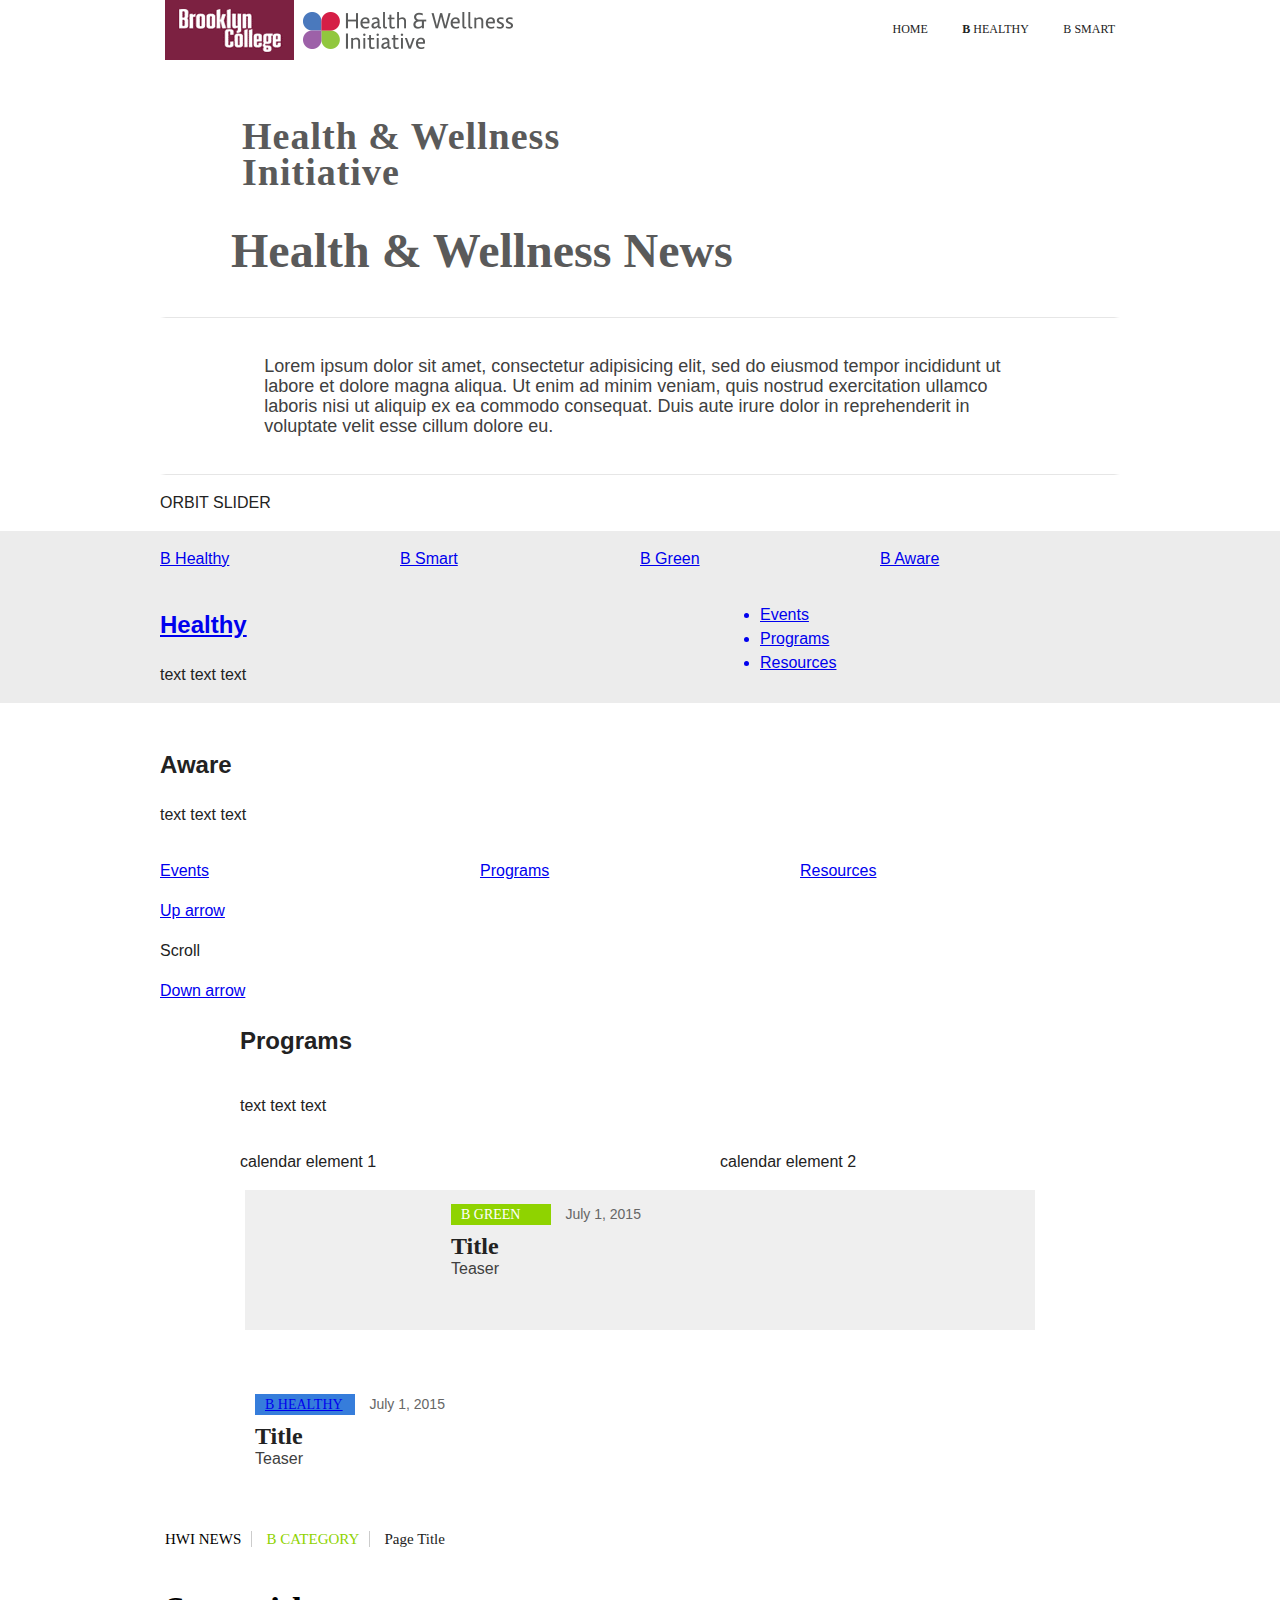
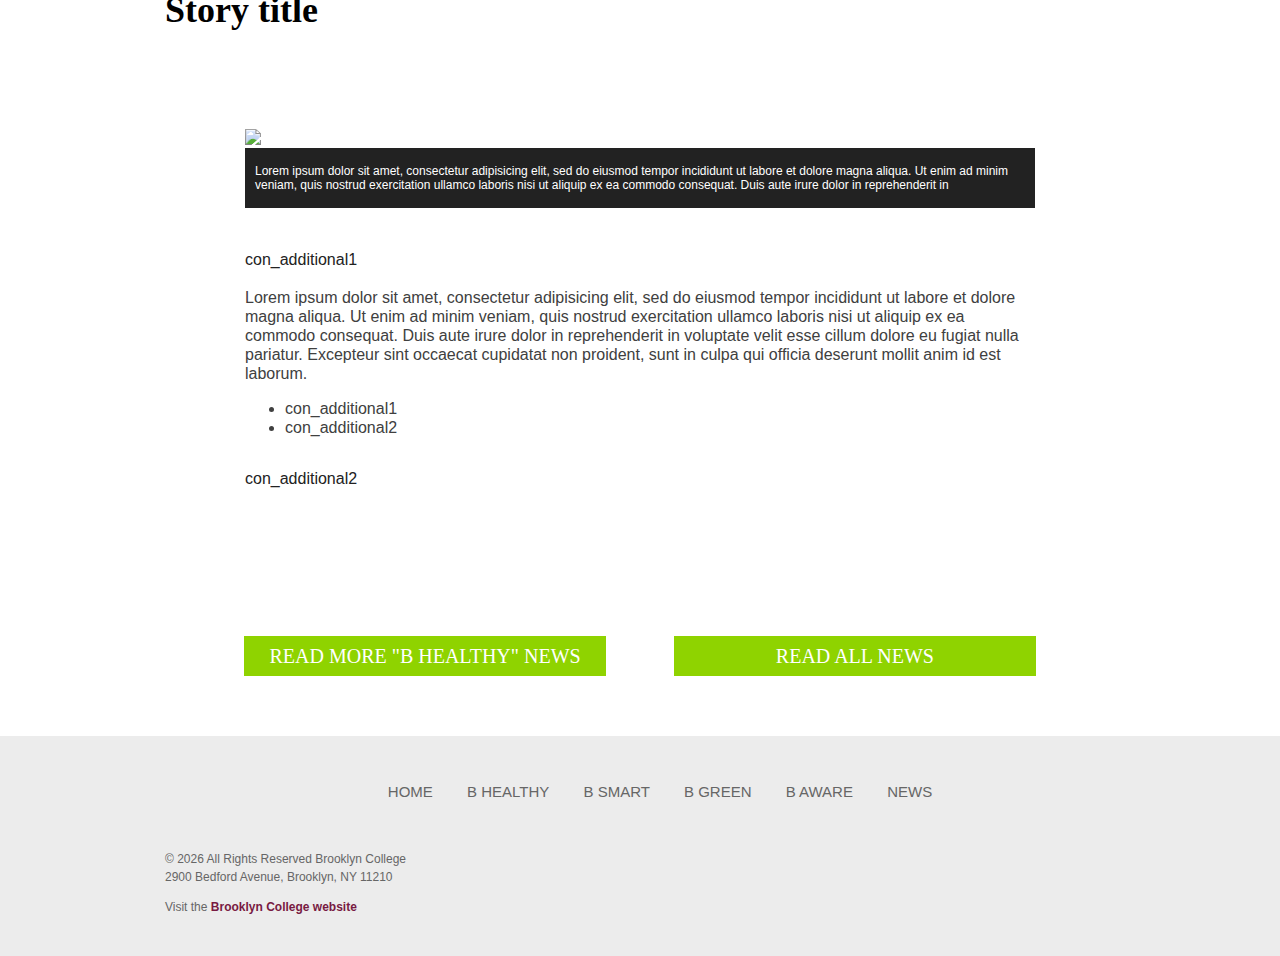
==== working.html @ d4f75dbf "08/17/15 News Archive page, home page HTML and CSS" ====
<!doctype html>
<html class="no-js" lang="en">
  <head>
    <title>Brooklyn College | Health & Wellness Initiative</title>

    <!-- Health & Wellness Initiative -->
    <!-- Page ID: ID -->

    <meta charset="utf-8">
    <meta http-equiv="X-UA-Compatible" content="IE=edge,chrome=1">
    <meta name="viewport" content="width=device-width, initial-scale=1.0; maximum-scale=1.0"/>

    <meta name="Health & Wellness Initiative">
    <meta name="keywords" content="" />
    <meta name="description" content="" />

    <link rel="home" href="http://www.brooklyn.cuny.edu" />
    <link rel="canonical" href="PAGE URL" />

    <link rel="shortcut icon" type="image/ico" href="http://www.brooklyn.cuny.edu/web/com_misc/HWIfavicon.ico" />

    <!-- FB OG protocol -->
    <meta property="og:title" content="Brooklyn College | Health & Wellness Initiative" />
    <meta property="og:locale" content="en_US" />
    <meta property="og:type" content="website" />
    <meta property="og:url" content="PAGE URL" />
    <meta property="og:image" content="PAGE IMAGE" />
    <meta property="og:description" content="DESCRIPTION" />
    <meta property="og:site_name" content="Brooklyn College" />

    <!-- Twitter Card protocol -->
    <meta name="twitter:card" content="summary_large_image">
    <meta name="twitter:site" content="@bklyncollege411">
    <meta name="twitter:creator" content="@bklyncollege411">
    <meta name="twitter:title" content="Brooklyn College | Health & Wellness Initiative">
    <meta name="twitter:description" content="DESCRIPTION">
    <meta name="twitter:image:src" content="PAGE IMAGE">

    <meta name="robots" content="noindex"><meta name="googlebot" content="noindex">

    <!-- CSS -->
    <link rel="stylesheet" href="css/comm-hw.css">

    <!-- Core JS -->
    <script src="http://www.brooklyn.cuny.edu/web/js/foundation/bower_components/modernizr/modernizr.js"></script>  <!-- Modernizr -->
    <script src="http://www.brooklyn.cuny.edu/web/js/foundation/bower_components/jquery/dist/jquery.min.js"></script>  <!-- 2015 jQuery -->
    
    <!--[if lt IE 9]>
      <script src="http://html5shiv.googlecode.com/svn/trunk/html5.js"></script>
    <![endif]-->
    
    <!-- Google Analytics -->
      <script type="text/javascript">

      </script>

  </head>

  <body data-responsejs='{"create" : {"mode" : "src", "prefix" : "src"}}' class="cbp-spmenu-push">
    
<!-- Header -->
<header class="">
            <section class="row">
            <!-- full Desktop menu -->
            <div class="large-12 columns hide-for-medium hide-for-small">
                <!-- logo -->
                <div class="BClogo"><a href="#"><img src="images/BC-logo_129x60.png" alt="" title=""></a></div>
                <div class="HWIlogo"><a href="#">
                  <img src="images/HWI-icon_40x60.png" alt="" title=""><img src="images/HWI-logotype_170x60.png" alt="" title=""></a>
                </div>
                <!-- menu -->
                <nav class="topBar right">
                    <ul class="">
                      <li class=""><a href="#" STF_GA>Home</a></li>
                      <li class="healthy"><a href="#" STF_GA>B Healthy</a></li>
                      <li class="smart"><a href="#" STF_GA>B Smart</a></li>
                    </ul>
                </nav>
            </div>
            <!-- end Desktop menu -->

            <!-- begin Tablet/Mobile menu -->
            <div class="large-12 columns hide-for-large-up">
                <!-- logo -->
                <div class="BClogo"><a href="#"><img src="images/BC-logo_129x60.png" alt="" title=""></a></div>
                <div class="HWIlogo"><a href="#">
                  <img src="images/HWI-icon_40x60.png" alt="" title=""><img class="hide-for-small" src="images/HWI-logotype_170x60.png" alt="" title=""></a>
                </div>
                <div class="showPushMenu right" id="showRightPush"></div>
                <!-- menu -->
                <nav class="cbp-spmenu cbp-spmenu-vertical cbp-spmenu-right" id="cbp-spmenu-s2">
                    <ul class="">
                      <li class=""><a href="#" STF_GA>Home</a></li>
                      <li class=""><a href="#" STF_GA>B Healthy</a></li>
                      <li class=""><a href="#" STF_GA>B Smart</a></li>
                      <li class=""><a href="#" STF_GA>B Green</a></li>
                      <li class=""><a href="#" STF_GA>B Aware</a></li>
                      <li class=""><a href="#" STF_GA>News</a></li>               
                    </ul>
                </nav>
            </div>
            <!-- end Tablet/Mobile menu -->
        </section>
</header>


<!-- Homepage Content -->
<section class="content">

  <span class="anchor" id=""></span>
    <section class="row rowInside titleIcon homePage">
      <div class="large-12 columns">        
        <div class="sectionObject">
          <div class="icon"></div><h1>Health & Wellness Initiative</h1>
        </div>
      </div>
    </section>

    <span class="anchor" id=""></span>
    <section class="row rowInside titleIcon newsArchive">
      <div class="large-12 columns">        
        <div class="sectionObject">
          <div class="icon"></div><h1>Health &amp; Wellness News</h1>
        </div>
      </div>
    </section>

    <div class="full-width stf_type">
    <span class="anchor" id=""></span>
    <section class="row rowInside mission">
      <div class="large-10 large-offset-1 columns hide-for-small-only">
        <div class="sectionObject">
          <p>Lorem ipsum dolor sit amet, consectetur adipisicing elit, sed do eiusmod tempor incididunt ut labore et dolore magna aliqua. Ut enim ad minim veniam, quis nostrud exercitation ullamco laboris nisi ut aliquip ex ea commodo consequat. Duis aute irure dolor in reprehenderit in voluptate velit esse cillum dolore eu.</p>
        </div>
      </div>
    </section>
    </div>

    <section class="row">
      <div class="medium-12 columns">
        <p>ORBIT SLIDER</p>
      </div>
    </section>

  <div class="full-width gray">
    <span class="anchor" id=""></span>
    <section class="row rowInside bigBs">
      <div class="medium-3 columns">
        <div class="sectionObject">
          <a href="#"><div class="healthy"></div><p>B Healthy</p></a>
        </div>
      </div>
      <div class="medium-3 columns">
        <div class="sectionObject">
          <a href="#"><div class="smart"></div><p>B Smart</p></a>
        </div>
      </div>
      <div class="medium-3 columns">
        <div class="sectionObject">
          <a href="#"><div class="green"></div><p>B Green</p></a>
        </div>
      </div>
      <div class="medium-3 columns">
        <div class="sectionObject">
          <a href="#"><div class="aware"></div><p>B Aware</p></a>
        </div>
      </div>
    </section>


  <div class="full-width gray">
    <span class="anchor" id=""></span>
    <section class="row rowInside green">
      <div class="medium-7 columns">
        <div class="sectionObject">
          <a href="#"><div class="icon"></div><h2>Healthy</h2></a> <!-- con_visuals - same setup as the title icon -->
          <p>text text text</p> <!-- con_text -->
        </div>
      </div>
      <div class="medium-5 columns">
        <div class="sectionObject">
          <ul> <!-- con_visuals -->
            <a href="#"><li>Events</li></a>
            <a href="#"><li>Programs</li></a>
            <a href="#"><li>Resources</li></a>
          </ul>
        </div>
      </div>
    </section>
  </div>


</section>

<!-- Category Content -->
<section class="content">
    <section class="row">
      <div class="medium-12 columns">
        <img class="right" src="URL" alt="" title"">
        <div><a href="anc_URL"><img class="logo" src="img_image" alt="" title""></a><h2>Aware</h2></div>
        <p>text text text</p>
      </div>
    </section>

    <section class="row">
      <div class="medium-4 columns">
        <a href="#"><div><p>Events</p></div></a>
      </div>
      <div class="medium-4 columns">
        <a href="#"><div><p>Programs</p></div></a>
      </div>
      <div class="medium-4 columns">
        <a href="#"><div><p>Resources</p></div></a>
      </div>
    </section>

    <section class="row">
      <div class="large-1 visible-for-large-up columns">
        <a href="#"><div>Up arrow</div></a>
        <div><p>Scroll</p></div>
        <a href="#"><div>Down arrow</div></a>
      </div>
      <div class="large-11 columns">
        <div><h2>Programs</h2></div>
      </div>
    </section>

    <section class="row">
      <div class="large-10 large-offset-1 columns">
        <p>text text text</p>
      </div>
    </section>

    <section class="row">
      <div class="large-5 large-offset-1 medium-6 columns">
        <p>calendar element 1</p>
      </div>
      <div class="large-5 medium-6 columns">
        <p>calendar element 2</p>
      </div>
    </section>
</section>


<!-- News Landing Content - needs to be integrated into the Content page - can't be a separate thing so it can pull content -->
    <!-- (same initial row as Homepage) -->
<section class="content">
    <section class="row">
      <div class="large-10 large-offset-1 columns">
        <div class="articles-wrapper">
          <ul>
            <li>
              <div class="listed-article clearfix">
                <div class="article-image"><a href="#">
                  <img src="http://www.brooklyn.cuny.edu/web/adm_2013marketing/trans.gif"
                    data-src0="images/test_750x420.jpg"
                    data-src500="images/test_375x210.jpg"
                    data-src768="images/test_375x210.jpg"/>
                </a></div>
                <div class="article-image2"><a href="#">
                  <img src="http://www.brooklyn.cuny.edu/web/adm_2013marketing/trans.gif"
                    data-src0="images/test_750x420.jpg"
                    data-src500="images/test_375x210.jpg"
                    data-src768="images/test_375x210.jpg"/>
                </a></div>
                <div class="text-elements">
                  <a href="#"><div class="article-tag"><p class="green">B Green</p></div></a>
                  <div class="article-date"><p>July 1, 2015</p></div>
                  <div class="article-title"><h2><a href="#">Title</a></h2></div>
                  <div class="article-teaser"><p>Teaser</p></div>
                </div>
              </div>
            </li>
            <li>
              <div class="listed-article clearfix">
                <!--<div class="article-image left"><a href="#"><img src="images/test_1000x560.jpg" alt="" title=""></a></div>-->
                <div class="article-tag"><p class="healthy"><a href="#">B Healthy</a></p></div>
                <div class="article-date"><p>July 1, 2015</p></div>
                <div class="article-title"><h2><a href="#">Title</a></h2></div>
                <div class="article-teaser"><p>Teaser</p></div>
              </div>
            </li>
          </ul>
        </div>
      </div>
    </section>
</section>


<!-- News Content - All Conditional-->
<section class="content">
    <section class="row rowInside">
      <div class="large-12 columns">
        <div class="sectionObject breadcrumbs">
          <p class="news"><a href="anc_news">HWI News</a></p>
          <p class="category green"><a href="#">B Category</a></p>
          <p class="storytitle">Page Title</p>
        </div>
      </div>
    </section>

    <section class="row rowInside">
      <div class="large-12 columns">
        <div class="sectionObject title">
          <h1 class="hide-for-print">Story title</h1>
        </div>
      </div>
    </section>

    <section class="row rowInside socialIcons">
      <div class="large-12 columns">
        <div class="sectionObject">
          <div class="icons">
            <a class="facebook" href="http://www.facebook.com/share.php?u=[URL]&title=[TITLE]" onclick="javascript:window.open(this.href,'', 'menubar=no,toolbar=no,resizable=yes,scrollbars=yes,height=600,width=600');return false;"></a>
            <a class="twitter" href="http://twitter.com/intent/tweet?status=[TITLE]+[URL]" onclick="javascript:window.open(this.href,'', 'menubar=no,toolbar=no,resizable=yes,scrollbars=yes,height=600,width=600');return false;"></a>
            <a class="pinterest" href="http://pinterest.com/pin/create/bookmarklet/?media=[MEDIA]&url=[URL]&is_video=false&description=[TITLE]" onclick="javascript:window.open(this.href,'', 'menubar=no,toolbar=no,resizable=yes,scrollbars=yes,height=600,width=600');return false;"></a>
            <a class="googleplus" href="https://plus.google.com/share?url=[URL]" onclick="javascript:window.open(this.href,'', 'menubar=no,toolbar=no,resizable=yes,scrollbars=yes,height=600,width=600');return false;"></a>
            <a class="email" href="mailto:email@brooklyn.cuny.edu"></a>
          </div>
        </div>
      </div>
    </section>

    <section class="row rowInside">
      <div class="large-10 large-offset-1 columns">
        <article>
          <h1 class="show-for-print">Story title</h1>
          <div class="image-content">
            <img src="http://www.brooklyn.cuny.edu/web/adm_2013marketing/trans.gif"
              data-src0="images/test_375x210.jpg"
              data-src500="images/test_750x420.jpg"
              data-src768="images/test_1000x560.jpg"/>
          </div>
          <div class="caption"><p>Lorem ipsum dolor sit amet, consectetur adipisicing elit, sed do eiusmod tempor incididunt ut labore et dolore magna aliqua. Ut enim ad minim veniam, quis nostrud exercitation ullamco laboris nisi ut aliquip ex ea commodo consequat. Duis aute irure dolor in reprehenderit in</p></div>
          con_additional1
          <p>Lorem ipsum dolor sit amet, consectetur adipisicing elit, sed do eiusmod tempor incididunt ut labore et dolore magna aliqua. Ut enim ad minim veniam, quis nostrud exercitation ullamco laboris nisi ut aliquip ex ea commodo consequat. Duis aute irure dolor in reprehenderit in voluptate velit esse cillum dolore eu fugiat nulla pariatur. Excepteur sint occaecat cupidatat non proident, sunt in culpa qui officia deserunt mollit anim id est laborum.</p>
          <ul>
            <li>con_additional1</li>
            <li>con_additional2</li>
          </ul>
          con_additional2
        </article>
          <div class="sectionObject">
            <div class="icons">
              <a class="facebook" href="http://www.facebook.com/share.php?u=[URL]&title=[TITLE]" onclick="javascript:window.open(this.href,'', 'menubar=no,toolbar=no,resizable=yes,scrollbars=yes,height=600,width=600');return false;"></a>
              <a class="twitter" href="http://twitter.com/intent/tweet?status=[TITLE]+[URL]" onclick="javascript:window.open(this.href,'', 'menubar=no,toolbar=no,resizable=yes,scrollbars=yes,height=600,width=600');return false;"></a>
              <a class="pinterest" href="http://pinterest.com/pin/create/bookmarklet/?media=[MEDIA]&url=[URL]&is_video=false&description=[TITLE]" onclick="javascript:window.open(this.href,'', 'menubar=no,toolbar=no,resizable=yes,scrollbars=yes,height=600,width=600');return false;"></a>
              <a class="googleplus" href="https://plus.google.com/share?url=[URL]" onclick="javascript:window.open(this.href,'', 'menubar=no,toolbar=no,resizable=yes,scrollbars=yes,height=600,width=600');return false;"></a>
              <a class="email" href="mailto:email@brooklyn.cuny.edu"></a>
            </div>
        </div>
      </div>
    </section>

    <section class="row rowInside articleButtons">
      <div class="large-5 large-offset-1 medium-6 columns">
        <div class="sectionObject">
          <a href="#"><div class="articleButton abLeft green"><p>Read More "B Healthy" News</p></div></a>
        </div>
      </div>
      <div class="large-5 medium-6 end columns">
        <div class="sectionObject">
          <a href="#"><div class="articleButton abRight green"><p>Read All News</p></div></a>
        </div>
      </div>
    </section>
</section>

<!-- Back To Top -->
  <div class="full-width btt">
  </div>

<!-- Footer -->
  <div class="full-width footer-wrapper">
    <footer>
        <section class="row topLine">
          <div class="large-12 medium-12 columns footerNav">
            <ul>
              <li class=""><a href="URL" STF_GA>Home</a></li>
              <li class=""><a href="URL" STF_GA>B Healthy</a></li>
              <li class=""><a href="URL" STF_GA>B Smart</a></li>
              <li class=""><a href="URL" STF_GA>B Green</a></li>
              <li class=""><a href="URL" STF_GA>B Aware</a></li>
              <li class=""><a href="URL" STF_GA>News</a></li>
            </ul>
          </div>
        </section>
        <section class="row">
          <div class="large-12 medium-12 columns">
            <div class="copyright">
              <p>&copy; <script>document.write(new Date().getFullYear())</script> All Rights Reserved Brooklyn College<br />
              2900 Bedford Avenue, Brooklyn, NY 11210</p>
              <p>Visit the <a href="URL" stf_GA>Brooklyn College website</a></p>
            </div>
          </div>
        </section>
    </footer>
  </div>


    <!-- Footer Elements -->
        <script src="http://www.brooklyn.cuny.edu/web/js/ga-eventtracker.js"></script>  <!-- eventTracker -->
        <script src="http://www.brooklyn.cuny.edu/web/js/foundation/bower_components/foundation/js/foundation.min.js"></script>  <!-- Foundation -->
        <script src="http://www.brooklyn.cuny.edu/web/js/response.js"></script>  <!-- responsive content images --> 

        <script src="http://www.brooklyn.cuny.edu/web/js/classie.js"></script> <!-- Classie menu -->
 
        <script> 
        // Scrolling 
          $('a[href^=#]').on("click",function(){ 
          var t= $(this.hash); 
          var t=t.length&&t||$('[name='+this.hash.slice(1)+']'); 
          if(t.length){ 
          var tOffset=t.offset().top; 
          $('html,body').animate({scrollTop:tOffset-20},'slow'); 
          return false; 
          } 
          }); 
        // Push Menu Right 
          var menuRight = document.getElementById( 'cbp-spmenu-s2' ), 
          showRightPush = document.getElementById( 'showRightPush' ), 
          body = document.body; 

          showRightPush.onclick = function() { 
          classie.toggle( this, 'active' ); 
          classie.toggle( body, 'cbp-spmenu-push-toleft' ); 
          classie.toggle( menuRight, 'cbp-spmenu-open' ); 
          disableOther( 'showRightPush' ); 
          }; 
        </script>

        <script>$(document).foundation();</script>
    <!-- End Footer Elements -->

  </body>
</html>
---- css/comm-hw.css ----
@charset "UTF-8";
/* CSS Document */
/* CSS Document */
@font-face {
  font-family: 'ComeniaSansCondRegular';
  src: url("http://www.brooklyn.cuny.edu/web/fonts/comenia_sans_co-webfont.eot");
  src: local("☺"), url("http://www.brooklyn.cuny.edu/web/fonts/comenia_sans_co-webfont.woff") format("woff"), url("http://www.brooklyn.cuny.edu/web/fonts/comenia_sans_co-webfont.ttf") format("truetype"), url("http://www.brooklyn.cuny.edu/web/fonts/comenia_sans_co-webfont.svg#webfontWDfTSCpx") format("svg");
  font-weight: normal;
  font-style: normal;
}
@font-face {
  font-family: 'ComeniaSansCondBold';
  src: url("http://www.brooklyn.cuny.edu/web/fonts/comenia_sans_co_bold-webfont.eot");
  src: local("☺"), url("http://www.brooklyn.cuny.edu/web/fonts/comenia_sans_co_bold-webfont.woff") format("woff"), url("http://www.brooklyn.cuny.edu/web/fonts/comenia_sans_co_bold-webfont.ttf") format("truetype"), url("http://www.brooklyn.cuny.edu/web/fonts/comenia_sans_co_bold-webfont.svg#webfont7RYPTQcC") format("svg");
  font-weight: normal;
  font-style: normal;
}
/* line 54, ../../../master/scss/_master_css.scss */
p {
  font-family: "Lucida Grande", "Lucida Sans Unicode", Arial, sans-serif;
}

/*

// Fonts Sizes
  $h1-font-size: rem-calc(36); // $h1-font-size: rem-calc(44);
  $h2-font-size: rem-calc(24); // $h2-font-size: rem-calc(37);
  $h3-font-size: rem-calc(20); // $h3-font-size: rem-calc(27);
  $h4-font-size: rem-calc(16); // $h4-font-size: rem-calc(23);
  $h5-font-size: rem-calc(16); // $h5-font-size: rem-calc(18);
  $h6-font-size: rem-calc(16); // $h6-font-size: 1rem;

  // A general <small> styling
  $small-font-size: 100%;

  // Typical Paragraphs
  $paragraph-font-size: 1rem; // $paragraph-font-size: 1rem; (16px) 15 = 0.9375rem

// Colors
  $color-maroon: #7c2142;
  $color-black: #000;
  $color-white: #fff;
  $color-gray: #222; // starting additional colors

// In-page anchor tags - hidden <span> above sections
.anchor {
  position: relative;
  display: block;
  top: -50px; // depends on the depth of the header. add for deeper...
  height: 0;
  width: 0;
  visibility: hidden;
}

// Article Styles
article {
  width: 100%;
  h1 {
    font-size: $h1-font-size;
    color: $color-black;
    font-family: 'ComeniaSansCondRegular';
    line-height: 39px;
    padding-top: 2px;
  }
  h2 {
    font-size: $h2-font-size;
    font-family: 'ComeniaSansCondRegular';
    color: $color-gray;
    padding: rem-calc(8) 0 rem-calc(2) 0;
    line-height: 24px;
  }
  h3, h4, h5, h6 {
    font-size: $h3-font-size;
    font-family: 'ComeniaSansCondRegular';
    color: $color-gray;
    padding: rem-calc(10) 0 rem-calc(11) 0;
    line-height: 21px;
    margin: 0 0 rem-calc(-4) 0;
  }
  p {
    font-family: $font-lucida;
    color: $color-gray;
    font-size: $paragraph-font-size;
    padding: rem-calc(9) 0 rem-calc(9) 0;
    line-height: 21px;
    margin: 0;
  }
  a{
    a {
      color: $color-maroon;
      font-weight: $bold;
      &:hover {
        color: $color-gray;
      }
    }
  }
  strong {
    font-weight: $bold;
  }
  em {
    font-style: $italic;
  }
  ul {
    list-style-type: disc;
    padding: rem-calc(4) 0 rem-calc(4) rem-calc(25);
    line-height: 21px;
    margin: 0;
    li {
      padding: rem-calc(4) 0 rem-calc(4) 0;
      margin: 0;
      ul {
        list-style-type: circle;
        padding-bottom: 0;
        li:last-of-type{
          padding-bottom: 0px;
        }
      }
    }
  }
  blockquote {
    font-family: $font-lucida;
    color: $color-gray;
    padding: 0 rem-calc(16) 0 rem-calc(16);
    margin: rem-calc(6) 0 0 0;
    font-style: italic;
    border: none;
  }
  // tables
  table {

  }
  .article-additional{
    width: 100%;
    padding: rem-calc(8) 0 rem-calc(8) 0;
    @media screen and  (max-width: 767px)  {
       padding: rem-calc(15) 0 rem-calc(15) 0;
    }
    .image-content{
      width: 100%; 
    }
    .caption {
      background-color: $color-gray;
      color: $color-white;
      padding: rem-calc(7) rem-calc(10) rem-calc(7) rem-calc(10);
      p {
        font-size: rem-calc(14);
        color: $color-white;
        padding: 0;
        margin: 0;
      }
    }
    .video-content{
      position: relative;
      padding-bottom: 57.25%;
      padding-top: rem-calc(30); 
      height: 0; 
      overflow: hidden;
      margin-bottom: 0;
      iframe {
        position: absolute;
        top: 0;
        left: 0;
        width: 100%;
        height: 100%;
      }
    }
  }
}
*/
/* CSS Document */
/* line 347, ../bower_components/foundation/scss/foundation/components/_global.scss */
meta.foundation-version {
  font-family: "/5.5.0/";
}

/* line 351, ../bower_components/foundation/scss/foundation/components/_global.scss */
meta.foundation-mq-small {
  font-family: "/only screen/";
  width: 0em;
}

/* line 356, ../bower_components/foundation/scss/foundation/components/_global.scss */
meta.foundation-mq-small-only {
  font-family: "/only screen and (max-width: 40em)/";
  width: 0em;
}

/* line 361, ../bower_components/foundation/scss/foundation/components/_global.scss */
meta.foundation-mq-medium {
  font-family: "/only screen and (min-width:40.063em)/";
  width: 40.063em;
}

/* line 366, ../bower_components/foundation/scss/foundation/components/_global.scss */
meta.foundation-mq-medium-only {
  font-family: "/only screen and (min-width:40.063em) and (max-width:60em)/";
  width: 40.063em;
}

/* line 371, ../bower_components/foundation/scss/foundation/components/_global.scss */
meta.foundation-mq-large {
  font-family: "/only screen and (min-width:60.063em)/";
  width: 60.063em;
}

/* line 376, ../bower_components/foundation/scss/foundation/components/_global.scss */
meta.foundation-mq-large-only {
  font-family: "/only screen and (min-width:60.063em) and (max-width:90em)/";
  width: 60.063em;
}

/* line 381, ../bower_components/foundation/scss/foundation/components/_global.scss */
meta.foundation-mq-xlarge {
  font-family: "/only screen and (min-width:90.063em)/";
  width: 90.063em;
}

/* line 386, ../bower_components/foundation/scss/foundation/components/_global.scss */
meta.foundation-mq-xlarge-only {
  font-family: "/only screen and (min-width:90.063em) and (max-width:120em)/";
  width: 90.063em;
}

/* line 391, ../bower_components/foundation/scss/foundation/components/_global.scss */
meta.foundation-mq-xxlarge {
  font-family: "/only screen and (min-width:120.063em)/";
  width: 120.063em;
}

/* line 396, ../bower_components/foundation/scss/foundation/components/_global.scss */
meta.foundation-data-attribute-namespace {
  font-family: false;
}

/* line 403, ../bower_components/foundation/scss/foundation/components/_global.scss */
html, body {
  height: 100%;
}

/* line 406, ../bower_components/foundation/scss/foundation/components/_global.scss */
*,
*:before,
*:after {
  -webkit-box-sizing: border-box;
  -moz-box-sizing: border-box;
  box-sizing: border-box;
}

/* line 412, ../bower_components/foundation/scss/foundation/components/_global.scss */
html,
body {
  font-size: 100%;
}

/* line 416, ../bower_components/foundation/scss/foundation/components/_global.scss */
body {
  background: #fff;
  color: #222;
  padding: 0;
  margin: 0;
  font-family: "Lucida Grande", "Lucida Sans Unicode", Arial, sans-serif;
  font-weight: normal;
  font-style: normal;
  line-height: 1.5;
  position: relative;
  cursor: auto;
}

/* line 429, ../bower_components/foundation/scss/foundation/components/_global.scss */
a:hover {
  cursor: pointer;
}

/* line 432, ../bower_components/foundation/scss/foundation/components/_global.scss */
img {
  max-width: 100%;
  height: auto;
}

/* line 434, ../bower_components/foundation/scss/foundation/components/_global.scss */
img {
  -ms-interpolation-mode: bicubic;
}

/* line 438, ../bower_components/foundation/scss/foundation/components/_global.scss */
#map_canvas img,
#map_canvas embed,
#map_canvas object,
.map_canvas img,
.map_canvas embed,
.map_canvas object {
  max-width: none !important;
}

/* line 445, ../bower_components/foundation/scss/foundation/components/_global.scss */
.left {
  float: left !important;
}

/* line 446, ../bower_components/foundation/scss/foundation/components/_global.scss */
.right {
  float: right !important;
}

/* line 172, ../bower_components/foundation/scss/foundation/components/_global.scss */
.clearfix:before, .clearfix:after {
  content: " ";
  display: table;
}
/* line 173, ../bower_components/foundation/scss/foundation/components/_global.scss */
.clearfix:after {
  clear: both;
}

/* line 450, ../bower_components/foundation/scss/foundation/components/_global.scss */
.hide {
  display: none !important;
  visibility: hidden;
}

/* line 456, ../bower_components/foundation/scss/foundation/components/_global.scss */
.invisible {
  visibility: hidden;
}

/* line 462, ../bower_components/foundation/scss/foundation/components/_global.scss */
.antialiased {
  -webkit-font-smoothing: antialiased;
  -moz-osx-font-smoothing: grayscale;
}

/* line 465, ../bower_components/foundation/scss/foundation/components/_global.scss */
img {
  display: inline-block;
  vertical-align: middle;
}

/* line 475, ../bower_components/foundation/scss/foundation/components/_global.scss */
textarea {
  height: auto;
  min-height: 50px;
}

/* line 478, ../bower_components/foundation/scss/foundation/components/_global.scss */
select {
  width: 100%;
}

/* Clearing Styles */
/* line 44, ../bower_components/foundation/scss/foundation/components/_clearing.scss */
.clearing-thumbs, [data-clearing] {
  margin-bottom: 0;
  margin-left: 0;
  list-style: none;
}
/* line 172, ../bower_components/foundation/scss/foundation/components/_global.scss */
.clearing-thumbs:before, .clearing-thumbs:after, [data-clearing]:before, [data-clearing]:after {
  content: " ";
  display: table;
}
/* line 173, ../bower_components/foundation/scss/foundation/components/_global.scss */
.clearing-thumbs:after, [data-clearing]:after {
  clear: both;
}
/* line 50, ../bower_components/foundation/scss/foundation/components/_clearing.scss */
.clearing-thumbs li, [data-clearing] li {
  float: left;
  margin-right: 10px;
}
/* line 55, ../bower_components/foundation/scss/foundation/components/_clearing.scss */
.clearing-thumbs[class*="block-grid-"] li, [data-clearing][class*="block-grid-"] li {
  margin-right: 0;
}

/* line 60, ../bower_components/foundation/scss/foundation/components/_clearing.scss */
.clearing-blackout {
  background: #333333;
  position: fixed;
  width: 100%;
  height: 100%;
  top: 0;
  left: 0;
  z-index: 998;
}
/* line 69, ../bower_components/foundation/scss/foundation/components/_clearing.scss */
.clearing-blackout .clearing-close {
  display: block;
}

/* line 72, ../bower_components/foundation/scss/foundation/components/_clearing.scss */
.clearing-container {
  position: relative;
  z-index: 998;
  height: 100%;
  overflow: hidden;
  margin: 0;
}

/* line 80, ../bower_components/foundation/scss/foundation/components/_clearing.scss */
.clearing-touch-label {
  position: absolute;
  top: 50%;
  left: 50%;
  color: #AAAAAA;
  font-size: 0.6em;
}

/* line 88, ../bower_components/foundation/scss/foundation/components/_clearing.scss */
.visible-img {
  height: 95%;
  position: relative;
}
/* line 92, ../bower_components/foundation/scss/foundation/components/_clearing.scss */
.visible-img img {
  position: absolute;
  left: 50%;
  top: 50%;
  margin-left: -50%;
  max-height: 100%;
  max-width: 100%;
}

/* line 102, ../bower_components/foundation/scss/foundation/components/_clearing.scss */
.clearing-caption {
  color: #CCCCCC;
  font-size: 0.875em;
  line-height: 1.3;
  margin-bottom: 0;
  text-align: center;
  bottom: 0;
  background: #333333;
  width: 100%;
  padding: 10px 30px 20px;
  position: absolute;
  left: 0;
}

/* line 116, ../bower_components/foundation/scss/foundation/components/_clearing.scss */
.clearing-close {
  z-index: 999;
  padding-left: 20px;
  padding-top: 10px;
  font-size: 30px;
  line-height: 1;
  color: #CCCCCC;
  display: none;
}
/* line 125, ../bower_components/foundation/scss/foundation/components/_clearing.scss */
.clearing-close:hover, .clearing-close:focus {
  color: #CCCCCC;
}

/* line 129, ../bower_components/foundation/scss/foundation/components/_clearing.scss */
.clearing-assembled .clearing-container {
  height: 100%;
}
/* line 130, ../bower_components/foundation/scss/foundation/components/_clearing.scss */
.clearing-assembled .clearing-container .carousel > ul {
  display: none;
}

/* line 134, ../bower_components/foundation/scss/foundation/components/_clearing.scss */
.clearing-feature li {
  display: none;
}
/* line 136, ../bower_components/foundation/scss/foundation/components/_clearing.scss */
.clearing-feature li.clearing-featured-img {
  display: block;
}

@media only screen and (min-width: 40.063em) {
  /* line 143, ../bower_components/foundation/scss/foundation/components/_clearing.scss */
  .clearing-main-prev,
  .clearing-main-next {
    position: absolute;
    height: 100%;
    width: 40px;
    top: 0;
  }
  /* line 149, ../bower_components/foundation/scss/foundation/components/_clearing.scss */
  .clearing-main-prev > span,
  .clearing-main-next > span {
    position: absolute;
    top: 50%;
    display: block;
    width: 0;
    height: 0;
    border: solid 12px;
  }
  /* line 156, ../bower_components/foundation/scss/foundation/components/_clearing.scss */
  .clearing-main-prev > span:hover,
  .clearing-main-next > span:hover {
    opacity: 0.8;
  }

  /* line 159, ../bower_components/foundation/scss/foundation/components/_clearing.scss */
  .clearing-main-prev {
    left: 0;
  }
  /* line 161, ../bower_components/foundation/scss/foundation/components/_clearing.scss */
  .clearing-main-prev > span {
    left: 5px;
    border-color: transparent;
    border-right-color: #CCCCCC;
  }

  /* line 167, ../bower_components/foundation/scss/foundation/components/_clearing.scss */
  .clearing-main-next {
    right: 0;
  }
  /* line 169, ../bower_components/foundation/scss/foundation/components/_clearing.scss */
  .clearing-main-next > span {
    border-color: transparent;
    border-left-color: #CCCCCC;
  }

  /* line 175, ../bower_components/foundation/scss/foundation/components/_clearing.scss */
  .clearing-main-prev.disabled,
  .clearing-main-next.disabled {
    opacity: 0.3;
  }

  /* line 180, ../bower_components/foundation/scss/foundation/components/_clearing.scss */
  .clearing-assembled .clearing-container .carousel {
    background: rgba(51, 51, 51, 0.8);
    height: 120px;
    margin-top: 10px;
    text-align: center;
  }
  /* line 186, ../bower_components/foundation/scss/foundation/components/_clearing.scss */
  .clearing-assembled .clearing-container .carousel > ul {
    display: inline-block;
    z-index: 999;
    height: 100%;
    position: relative;
    float: none;
  }
  /* line 193, ../bower_components/foundation/scss/foundation/components/_clearing.scss */
  .clearing-assembled .clearing-container .carousel > ul li {
    display: block;
    width: 120px;
    min-height: inherit;
    float: left;
    overflow: hidden;
    margin-right: 0;
    padding: 0;
    position: relative;
    cursor: pointer;
    opacity: 0.4;
    clear: none;
  }
  /* line 207, ../bower_components/foundation/scss/foundation/components/_clearing.scss */
  .clearing-assembled .clearing-container .carousel > ul li.fix-height img {
    height: 100%;
    max-width: none;
  }
  /* line 213, ../bower_components/foundation/scss/foundation/components/_clearing.scss */
  .clearing-assembled .clearing-container .carousel > ul li a.th {
    border: none;
    box-shadow: none;
    display: block;
  }
  /* line 219, ../bower_components/foundation/scss/foundation/components/_clearing.scss */
  .clearing-assembled .clearing-container .carousel > ul li img {
    cursor: pointer !important;
    width: 100% !important;
  }
  /* line 224, ../bower_components/foundation/scss/foundation/components/_clearing.scss */
  .clearing-assembled .clearing-container .carousel > ul li.visible {
    opacity: 1;
  }
  /* line 225, ../bower_components/foundation/scss/foundation/components/_clearing.scss */
  .clearing-assembled .clearing-container .carousel > ul li:hover {
    opacity: 0.8;
  }
  /* line 230, ../bower_components/foundation/scss/foundation/components/_clearing.scss */
  .clearing-assembled .clearing-container .visible-img {
    background: #333333;
    overflow: hidden;
    height: 85%;
  }

  /* line 237, ../bower_components/foundation/scss/foundation/components/_clearing.scss */
  .clearing-close {
    position: absolute;
    top: 10px;
    right: 20px;
    padding-left: 0;
    padding-top: 0;
  }
}
/* line 232, ../bower_components/foundation/scss/foundation/components/_grid.scss */
.row {
  width: 100%;
  margin-left: auto;
  margin-right: auto;
  margin-top: 0;
  margin-bottom: 0;
  max-width: 60rem;
}
/* line 172, ../bower_components/foundation/scss/foundation/components/_global.scss */
.row:before, .row:after {
  content: " ";
  display: table;
}
/* line 173, ../bower_components/foundation/scss/foundation/components/_global.scss */
.row:after {
  clear: both;
}
/* line 236, ../bower_components/foundation/scss/foundation/components/_grid.scss */
.row.collapse > .column,
.row.collapse > .columns {
  padding-left: 0;
  padding-right: 0;
}
/* line 239, ../bower_components/foundation/scss/foundation/components/_grid.scss */
.row.collapse .row {
  margin-left: 0;
  margin-right: 0;
}
/* line 242, ../bower_components/foundation/scss/foundation/components/_grid.scss */
.row .row {
  width: auto;
  margin-left: 0;
  margin-right: 0;
  margin-top: 0;
  margin-bottom: 0;
  max-width: none;
}
/* line 172, ../bower_components/foundation/scss/foundation/components/_global.scss */
.row .row:before, .row .row:after {
  content: " ";
  display: table;
}
/* line 173, ../bower_components/foundation/scss/foundation/components/_global.scss */
.row .row:after {
  clear: both;
}
/* line 243, ../bower_components/foundation/scss/foundation/components/_grid.scss */
.row .row.collapse {
  width: auto;
  margin: 0;
  max-width: none;
}
/* line 172, ../bower_components/foundation/scss/foundation/components/_global.scss */
.row .row.collapse:before, .row .row.collapse:after {
  content: " ";
  display: table;
}
/* line 173, ../bower_components/foundation/scss/foundation/components/_global.scss */
.row .row.collapse:after {
  clear: both;
}

/* line 247, ../bower_components/foundation/scss/foundation/components/_grid.scss */
.column,
.columns {
  padding-left: 0;
  padding-right: 0;
  width: 100%;
  float: left;
}

/* line 250, ../bower_components/foundation/scss/foundation/components/_grid.scss */
[class*="column"] + [class*="column"]:last-child {
  float: right;
}

/* line 251, ../bower_components/foundation/scss/foundation/components/_grid.scss */
[class*="column"] + [class*="column"].end {
  float: left;
}

@media only screen {
  /* line 159, ../bower_components/foundation/scss/foundation/components/_grid.scss */
  .small-push-0 {
    position: relative;
    left: 0%;
    right: auto;
  }

  /* line 162, ../bower_components/foundation/scss/foundation/components/_grid.scss */
  .small-pull-0 {
    position: relative;
    right: 0%;
    left: auto;
  }

  /* line 159, ../bower_components/foundation/scss/foundation/components/_grid.scss */
  .small-push-1 {
    position: relative;
    left: 8.33333%;
    right: auto;
  }

  /* line 162, ../bower_components/foundation/scss/foundation/components/_grid.scss */
  .small-pull-1 {
    position: relative;
    right: 8.33333%;
    left: auto;
  }

  /* line 159, ../bower_components/foundation/scss/foundation/components/_grid.scss */
  .small-push-2 {
    position: relative;
    left: 16.66667%;
    right: auto;
  }

  /* line 162, ../bower_components/foundation/scss/foundation/components/_grid.scss */
  .small-pull-2 {
    position: relative;
    right: 16.66667%;
    left: auto;
  }

  /* line 159, ../bower_components/foundation/scss/foundation/components/_grid.scss */
  .small-push-3 {
    position: relative;
    left: 25%;
    right: auto;
  }

  /* line 162, ../bower_components/foundation/scss/foundation/components/_grid.scss */
  .small-pull-3 {
    position: relative;
    right: 25%;
    left: auto;
  }

  /* line 159, ../bower_components/foundation/scss/foundation/components/_grid.scss */
  .small-push-4 {
    position: relative;
    left: 33.33333%;
    right: auto;
  }

  /* line 162, ../bower_components/foundation/scss/foundation/components/_grid.scss */
  .small-pull-4 {
    position: relative;
    right: 33.33333%;
    left: auto;
  }

  /* line 159, ../bower_components/foundation/scss/foundation/components/_grid.scss */
  .small-push-5 {
    position: relative;
    left: 41.66667%;
    right: auto;
  }

  /* line 162, ../bower_components/foundation/scss/foundation/components/_grid.scss */
  .small-pull-5 {
    position: relative;
    right: 41.66667%;
    left: auto;
  }

  /* line 159, ../bower_components/foundation/scss/foundation/components/_grid.scss */
  .small-push-6 {
    position: relative;
    left: 50%;
    right: auto;
  }

  /* line 162, ../bower_components/foundation/scss/foundation/components/_grid.scss */
  .small-pull-6 {
    position: relative;
    right: 50%;
    left: auto;
  }

  /* line 159, ../bower_components/foundation/scss/foundation/components/_grid.scss */
  .small-push-7 {
    position: relative;
    left: 58.33333%;
    right: auto;
  }

  /* line 162, ../bower_components/foundation/scss/foundation/components/_grid.scss */
  .small-pull-7 {
    position: relative;
    right: 58.33333%;
    left: auto;
  }

  /* line 159, ../bower_components/foundation/scss/foundation/components/_grid.scss */
  .small-push-8 {
    position: relative;
    left: 66.66667%;
    right: auto;
  }

  /* line 162, ../bower_components/foundation/scss/foundation/components/_grid.scss */
  .small-pull-8 {
    position: relative;
    right: 66.66667%;
    left: auto;
  }

  /* line 159, ../bower_components/foundation/scss/foundation/components/_grid.scss */
  .small-push-9 {
    position: relative;
    left: 75%;
    right: auto;
  }

  /* line 162, ../bower_components/foundation/scss/foundation/components/_grid.scss */
  .small-pull-9 {
    position: relative;
    right: 75%;
    left: auto;
  }

  /* line 159, ../bower_components/foundation/scss/foundation/components/_grid.scss */
  .small-push-10 {
    position: relative;
    left: 83.33333%;
    right: auto;
  }

  /* line 162, ../bower_components/foundation/scss/foundation/components/_grid.scss */
  .small-pull-10 {
    position: relative;
    right: 83.33333%;
    left: auto;
  }

  /* line 159, ../bower_components/foundation/scss/foundation/components/_grid.scss */
  .small-push-11 {
    position: relative;
    left: 91.66667%;
    right: auto;
  }

  /* line 162, ../bower_components/foundation/scss/foundation/components/_grid.scss */
  .small-pull-11 {
    position: relative;
    right: 91.66667%;
    left: auto;
  }

  /* line 167, ../bower_components/foundation/scss/foundation/components/_grid.scss */
  .column,
  .columns {
    position: relative;
    padding-left: 0;
    padding-right: 0;
    float: left;
  }

  /* line 172, ../bower_components/foundation/scss/foundation/components/_grid.scss */
  .small-1 {
    width: 8.33333%;
  }

  /* line 172, ../bower_components/foundation/scss/foundation/components/_grid.scss */
  .small-2 {
    width: 16.66667%;
  }

  /* line 172, ../bower_components/foundation/scss/foundation/components/_grid.scss */
  .small-3 {
    width: 25%;
  }

  /* line 172, ../bower_components/foundation/scss/foundation/components/_grid.scss */
  .small-4 {
    width: 33.33333%;
  }

  /* line 172, ../bower_components/foundation/scss/foundation/components/_grid.scss */
  .small-5 {
    width: 41.66667%;
  }

  /* line 172, ../bower_components/foundation/scss/foundation/components/_grid.scss */
  .small-6 {
    width: 50%;
  }

  /* line 172, ../bower_components/foundation/scss/foundation/components/_grid.scss */
  .small-7 {
    width: 58.33333%;
  }

  /* line 172, ../bower_components/foundation/scss/foundation/components/_grid.scss */
  .small-8 {
    width: 66.66667%;
  }

  /* line 172, ../bower_components/foundation/scss/foundation/components/_grid.scss */
  .small-9 {
    width: 75%;
  }

  /* line 172, ../bower_components/foundation/scss/foundation/components/_grid.scss */
  .small-10 {
    width: 83.33333%;
  }

  /* line 172, ../bower_components/foundation/scss/foundation/components/_grid.scss */
  .small-11 {
    width: 91.66667%;
  }

  /* line 172, ../bower_components/foundation/scss/foundation/components/_grid.scss */
  .small-12 {
    width: 100%;
  }

  /* line 176, ../bower_components/foundation/scss/foundation/components/_grid.scss */
  .small-offset-0 {
    margin-left: 0% !important;
  }

  /* line 176, ../bower_components/foundation/scss/foundation/components/_grid.scss */
  .small-offset-1 {
    margin-left: 8.33333% !important;
  }

  /* line 176, ../bower_components/foundation/scss/foundation/components/_grid.scss */
  .small-offset-2 {
    margin-left: 16.66667% !important;
  }

  /* line 176, ../bower_components/foundation/scss/foundation/components/_grid.scss */
  .small-offset-3 {
    margin-left: 25% !important;
  }

  /* line 176, ../bower_components/foundation/scss/foundation/components/_grid.scss */
  .small-offset-4 {
    margin-left: 33.33333% !important;
  }

  /* line 176, ../bower_components/foundation/scss/foundation/components/_grid.scss */
  .small-offset-5 {
    margin-left: 41.66667% !important;
  }

  /* line 176, ../bower_components/foundation/scss/foundation/components/_grid.scss */
  .small-offset-6 {
    margin-left: 50% !important;
  }

  /* line 176, ../bower_components/foundation/scss/foundation/components/_grid.scss */
  .small-offset-7 {
    margin-left: 58.33333% !important;
  }

  /* line 176, ../bower_components/foundation/scss/foundation/components/_grid.scss */
  .small-offset-8 {
    margin-left: 66.66667% !important;
  }

  /* line 176, ../bower_components/foundation/scss/foundation/components/_grid.scss */
  .small-offset-9 {
    margin-left: 75% !important;
  }

  /* line 176, ../bower_components/foundation/scss/foundation/components/_grid.scss */
  .small-offset-10 {
    margin-left: 83.33333% !important;
  }

  /* line 176, ../bower_components/foundation/scss/foundation/components/_grid.scss */
  .small-offset-11 {
    margin-left: 91.66667% !important;
  }

  /* line 179, ../bower_components/foundation/scss/foundation/components/_grid.scss */
  .small-reset-order {
    margin-left: 0;
    margin-right: 0;
    left: auto;
    right: auto;
    float: left;
  }

  /* line 187, ../bower_components/foundation/scss/foundation/components/_grid.scss */
  .column.small-centered,
  .columns.small-centered {
    margin-left: auto;
    margin-right: auto;
    float: none;
  }

  /* line 190, ../bower_components/foundation/scss/foundation/components/_grid.scss */
  .column.small-uncentered,
  .columns.small-uncentered {
    margin-left: 0;
    margin-right: 0;
    float: left;
  }

  /* line 198, ../bower_components/foundation/scss/foundation/components/_grid.scss */
  .column.small-centered:last-child,
  .columns.small-centered:last-child {
    float: none;
  }

  /* line 204, ../bower_components/foundation/scss/foundation/components/_grid.scss */
  .column.small-uncentered:last-child,
  .columns.small-uncentered:last-child {
    float: left;
  }

  /* line 209, ../bower_components/foundation/scss/foundation/components/_grid.scss */
  .column.small-uncentered.opposite,
  .columns.small-uncentered.opposite {
    float: right;
  }

  /* line 216, ../bower_components/foundation/scss/foundation/components/_grid.scss */
  .row.small-collapse > .column,
  .row.small-collapse > .columns {
    padding-left: 0;
    padding-right: 0;
  }
  /* line 219, ../bower_components/foundation/scss/foundation/components/_grid.scss */
  .row.small-collapse .row {
    margin-left: 0;
    margin-right: 0;
  }
  /* line 222, ../bower_components/foundation/scss/foundation/components/_grid.scss */
  .row.small-uncollapse > .column,
  .row.small-uncollapse > .columns {
    padding-left: 0;
    padding-right: 0;
    float: left;
  }
}
@media only screen and (min-width: 40.063em) {
  /* line 159, ../bower_components/foundation/scss/foundation/components/_grid.scss */
  .medium-push-0 {
    position: relative;
    left: 0%;
    right: auto;
  }

  /* line 162, ../bower_components/foundation/scss/foundation/components/_grid.scss */
  .medium-pull-0 {
    position: relative;
    right: 0%;
    left: auto;
  }

  /* line 159, ../bower_components/foundation/scss/foundation/components/_grid.scss */
  .medium-push-1 {
    position: relative;
    left: 8.33333%;
    right: auto;
  }

  /* line 162, ../bower_components/foundation/scss/foundation/components/_grid.scss */
  .medium-pull-1 {
    position: relative;
    right: 8.33333%;
    left: auto;
  }

  /* line 159, ../bower_components/foundation/scss/foundation/components/_grid.scss */
  .medium-push-2 {
    position: relative;
    left: 16.66667%;
    right: auto;
  }

  /* line 162, ../bower_components/foundation/scss/foundation/components/_grid.scss */
  .medium-pull-2 {
    position: relative;
    right: 16.66667%;
    left: auto;
  }

  /* line 159, ../bower_components/foundation/scss/foundation/components/_grid.scss */
  .medium-push-3 {
    position: relative;
    left: 25%;
    right: auto;
  }

  /* line 162, ../bower_components/foundation/scss/foundation/components/_grid.scss */
  .medium-pull-3 {
    position: relative;
    right: 25%;
    left: auto;
  }

  /* line 159, ../bower_components/foundation/scss/foundation/components/_grid.scss */
  .medium-push-4 {
    position: relative;
    left: 33.33333%;
    right: auto;
  }

  /* line 162, ../bower_components/foundation/scss/foundation/components/_grid.scss */
  .medium-pull-4 {
    position: relative;
    right: 33.33333%;
    left: auto;
  }

  /* line 159, ../bower_components/foundation/scss/foundation/components/_grid.scss */
  .medium-push-5 {
    position: relative;
    left: 41.66667%;
    right: auto;
  }

  /* line 162, ../bower_components/foundation/scss/foundation/components/_grid.scss */
  .medium-pull-5 {
    position: relative;
    right: 41.66667%;
    left: auto;
  }

  /* line 159, ../bower_components/foundation/scss/foundation/components/_grid.scss */
  .medium-push-6 {
    position: relative;
    left: 50%;
    right: auto;
  }

  /* line 162, ../bower_components/foundation/scss/foundation/components/_grid.scss */
  .medium-pull-6 {
    position: relative;
    right: 50%;
    left: auto;
  }

  /* line 159, ../bower_components/foundation/scss/foundation/components/_grid.scss */
  .medium-push-7 {
    position: relative;
    left: 58.33333%;
    right: auto;
  }

  /* line 162, ../bower_components/foundation/scss/foundation/components/_grid.scss */
  .medium-pull-7 {
    position: relative;
    right: 58.33333%;
    left: auto;
  }

  /* line 159, ../bower_components/foundation/scss/foundation/components/_grid.scss */
  .medium-push-8 {
    position: relative;
    left: 66.66667%;
    right: auto;
  }

  /* line 162, ../bower_components/foundation/scss/foundation/components/_grid.scss */
  .medium-pull-8 {
    position: relative;
    right: 66.66667%;
    left: auto;
  }

  /* line 159, ../bower_components/foundation/scss/foundation/components/_grid.scss */
  .medium-push-9 {
    position: relative;
    left: 75%;
    right: auto;
  }

  /* line 162, ../bower_components/foundation/scss/foundation/components/_grid.scss */
  .medium-pull-9 {
    position: relative;
    right: 75%;
    left: auto;
  }

  /* line 159, ../bower_components/foundation/scss/foundation/components/_grid.scss */
  .medium-push-10 {
    position: relative;
    left: 83.33333%;
    right: auto;
  }

  /* line 162, ../bower_components/foundation/scss/foundation/components/_grid.scss */
  .medium-pull-10 {
    position: relative;
    right: 83.33333%;
    left: auto;
  }

  /* line 159, ../bower_components/foundation/scss/foundation/components/_grid.scss */
  .medium-push-11 {
    position: relative;
    left: 91.66667%;
    right: auto;
  }

  /* line 162, ../bower_components/foundation/scss/foundation/components/_grid.scss */
  .medium-pull-11 {
    position: relative;
    right: 91.66667%;
    left: auto;
  }

  /* line 167, ../bower_components/foundation/scss/foundation/components/_grid.scss */
  .column,
  .columns {
    position: relative;
    padding-left: 0;
    padding-right: 0;
    float: left;
  }

  /* line 172, ../bower_components/foundation/scss/foundation/components/_grid.scss */
  .medium-1 {
    width: 8.33333%;
  }

  /* line 172, ../bower_components/foundation/scss/foundation/components/_grid.scss */
  .medium-2 {
    width: 16.66667%;
  }

  /* line 172, ../bower_components/foundation/scss/foundation/components/_grid.scss */
  .medium-3 {
    width: 25%;
  }

  /* line 172, ../bower_components/foundation/scss/foundation/components/_grid.scss */
  .medium-4 {
    width: 33.33333%;
  }

  /* line 172, ../bower_components/foundation/scss/foundation/components/_grid.scss */
  .medium-5 {
    width: 41.66667%;
  }

  /* line 172, ../bower_components/foundation/scss/foundation/components/_grid.scss */
  .medium-6 {
    width: 50%;
  }

  /* line 172, ../bower_components/foundation/scss/foundation/components/_grid.scss */
  .medium-7 {
    width: 58.33333%;
  }

  /* line 172, ../bower_components/foundation/scss/foundation/components/_grid.scss */
  .medium-8 {
    width: 66.66667%;
  }

  /* line 172, ../bower_components/foundation/scss/foundation/components/_grid.scss */
  .medium-9 {
    width: 75%;
  }

  /* line 172, ../bower_components/foundation/scss/foundation/components/_grid.scss */
  .medium-10 {
    width: 83.33333%;
  }

  /* line 172, ../bower_components/foundation/scss/foundation/components/_grid.scss */
  .medium-11 {
    width: 91.66667%;
  }

  /* line 172, ../bower_components/foundation/scss/foundation/components/_grid.scss */
  .medium-12 {
    width: 100%;
  }

  /* line 176, ../bower_components/foundation/scss/foundation/components/_grid.scss */
  .medium-offset-0 {
    margin-left: 0% !important;
  }

  /* line 176, ../bower_components/foundation/scss/foundation/components/_grid.scss */
  .medium-offset-1 {
    margin-left: 8.33333% !important;
  }

  /* line 176, ../bower_components/foundation/scss/foundation/components/_grid.scss */
  .medium-offset-2 {
    margin-left: 16.66667% !important;
  }

  /* line 176, ../bower_components/foundation/scss/foundation/components/_grid.scss */
  .medium-offset-3 {
    margin-left: 25% !important;
  }

  /* line 176, ../bower_components/foundation/scss/foundation/components/_grid.scss */
  .medium-offset-4 {
    margin-left: 33.33333% !important;
  }

  /* line 176, ../bower_components/foundation/scss/foundation/components/_grid.scss */
  .medium-offset-5 {
    margin-left: 41.66667% !important;
  }

  /* line 176, ../bower_components/foundation/scss/foundation/components/_grid.scss */
  .medium-offset-6 {
    margin-left: 50% !important;
  }

  /* line 176, ../bower_components/foundation/scss/foundation/components/_grid.scss */
  .medium-offset-7 {
    margin-left: 58.33333% !important;
  }

  /* line 176, ../bower_components/foundation/scss/foundation/components/_grid.scss */
  .medium-offset-8 {
    margin-left: 66.66667% !important;
  }

  /* line 176, ../bower_components/foundation/scss/foundation/components/_grid.scss */
  .medium-offset-9 {
    margin-left: 75% !important;
  }

  /* line 176, ../bower_components/foundation/scss/foundation/components/_grid.scss */
  .medium-offset-10 {
    margin-left: 83.33333% !important;
  }

  /* line 176, ../bower_components/foundation/scss/foundation/components/_grid.scss */
  .medium-offset-11 {
    margin-left: 91.66667% !important;
  }

  /* line 179, ../bower_components/foundation/scss/foundation/components/_grid.scss */
  .medium-reset-order {
    margin-left: 0;
    margin-right: 0;
    left: auto;
    right: auto;
    float: left;
  }

  /* line 187, ../bower_components/foundation/scss/foundation/components/_grid.scss */
  .column.medium-centered,
  .columns.medium-centered {
    margin-left: auto;
    margin-right: auto;
    float: none;
  }

  /* line 190, ../bower_components/foundation/scss/foundation/components/_grid.scss */
  .column.medium-uncentered,
  .columns.medium-uncentered {
    margin-left: 0;
    margin-right: 0;
    float: left;
  }

  /* line 198, ../bower_components/foundation/scss/foundation/components/_grid.scss */
  .column.medium-centered:last-child,
  .columns.medium-centered:last-child {
    float: none;
  }

  /* line 204, ../bower_components/foundation/scss/foundation/components/_grid.scss */
  .column.medium-uncentered:last-child,
  .columns.medium-uncentered:last-child {
    float: left;
  }

  /* line 209, ../bower_components/foundation/scss/foundation/components/_grid.scss */
  .column.medium-uncentered.opposite,
  .columns.medium-uncentered.opposite {
    float: right;
  }

  /* line 216, ../bower_components/foundation/scss/foundation/components/_grid.scss */
  .row.medium-collapse > .column,
  .row.medium-collapse > .columns {
    padding-left: 0;
    padding-right: 0;
  }
  /* line 219, ../bower_components/foundation/scss/foundation/components/_grid.scss */
  .row.medium-collapse .row {
    margin-left: 0;
    margin-right: 0;
  }
  /* line 222, ../bower_components/foundation/scss/foundation/components/_grid.scss */
  .row.medium-uncollapse > .column,
  .row.medium-uncollapse > .columns {
    padding-left: 0;
    padding-right: 0;
    float: left;
  }

  /* line 261, ../bower_components/foundation/scss/foundation/components/_grid.scss */
  .push-0 {
    position: relative;
    left: 0%;
    right: auto;
  }

  /* line 264, ../bower_components/foundation/scss/foundation/components/_grid.scss */
  .pull-0 {
    position: relative;
    right: 0%;
    left: auto;
  }

  /* line 261, ../bower_components/foundation/scss/foundation/components/_grid.scss */
  .push-1 {
    position: relative;
    left: 8.33333%;
    right: auto;
  }

  /* line 264, ../bower_components/foundation/scss/foundation/components/_grid.scss */
  .pull-1 {
    position: relative;
    right: 8.33333%;
    left: auto;
  }

  /* line 261, ../bower_components/foundation/scss/foundation/components/_grid.scss */
  .push-2 {
    position: relative;
    left: 16.66667%;
    right: auto;
  }

  /* line 264, ../bower_components/foundation/scss/foundation/components/_grid.scss */
  .pull-2 {
    position: relative;
    right: 16.66667%;
    left: auto;
  }

  /* line 261, ../bower_components/foundation/scss/foundation/components/_grid.scss */
  .push-3 {
    position: relative;
    left: 25%;
    right: auto;
  }

  /* line 264, ../bower_components/foundation/scss/foundation/components/_grid.scss */
  .pull-3 {
    position: relative;
    right: 25%;
    left: auto;
  }

  /* line 261, ../bower_components/foundation/scss/foundation/components/_grid.scss */
  .push-4 {
    position: relative;
    left: 33.33333%;
    right: auto;
  }

  /* line 264, ../bower_components/foundation/scss/foundation/components/_grid.scss */
  .pull-4 {
    position: relative;
    right: 33.33333%;
    left: auto;
  }

  /* line 261, ../bower_components/foundation/scss/foundation/components/_grid.scss */
  .push-5 {
    position: relative;
    left: 41.66667%;
    right: auto;
  }

  /* line 264, ../bower_components/foundation/scss/foundation/components/_grid.scss */
  .pull-5 {
    position: relative;
    right: 41.66667%;
    left: auto;
  }

  /* line 261, ../bower_components/foundation/scss/foundation/components/_grid.scss */
  .push-6 {
    position: relative;
    left: 50%;
    right: auto;
  }

  /* line 264, ../bower_components/foundation/scss/foundation/components/_grid.scss */
  .pull-6 {
    position: relative;
    right: 50%;
    left: auto;
  }

  /* line 261, ../bower_components/foundation/scss/foundation/components/_grid.scss */
  .push-7 {
    position: relative;
    left: 58.33333%;
    right: auto;
  }

  /* line 264, ../bower_components/foundation/scss/foundation/components/_grid.scss */
  .pull-7 {
    position: relative;
    right: 58.33333%;
    left: auto;
  }

  /* line 261, ../bower_components/foundation/scss/foundation/components/_grid.scss */
  .push-8 {
    position: relative;
    left: 66.66667%;
    right: auto;
  }

  /* line 264, ../bower_components/foundation/scss/foundation/components/_grid.scss */
  .pull-8 {
    position: relative;
    right: 66.66667%;
    left: auto;
  }

  /* line 261, ../bower_components/foundation/scss/foundation/components/_grid.scss */
  .push-9 {
    position: relative;
    left: 75%;
    right: auto;
  }

  /* line 264, ../bower_components/foundation/scss/foundation/components/_grid.scss */
  .pull-9 {
    position: relative;
    right: 75%;
    left: auto;
  }

  /* line 261, ../bower_components/foundation/scss/foundation/components/_grid.scss */
  .push-10 {
    position: relative;
    left: 83.33333%;
    right: auto;
  }

  /* line 264, ../bower_components/foundation/scss/foundation/components/_grid.scss */
  .pull-10 {
    position: relative;
    right: 83.33333%;
    left: auto;
  }

  /* line 261, ../bower_components/foundation/scss/foundation/components/_grid.scss */
  .push-11 {
    position: relative;
    left: 91.66667%;
    right: auto;
  }

  /* line 264, ../bower_components/foundation/scss/foundation/components/_grid.scss */
  .pull-11 {
    position: relative;
    right: 91.66667%;
    left: auto;
  }
}
@media only screen and (min-width: 60.063em) {
  /* line 159, ../bower_components/foundation/scss/foundation/components/_grid.scss */
  .large-push-0 {
    position: relative;
    left: 0%;
    right: auto;
  }

  /* line 162, ../bower_components/foundation/scss/foundation/components/_grid.scss */
  .large-pull-0 {
    position: relative;
    right: 0%;
    left: auto;
  }

  /* line 159, ../bower_components/foundation/scss/foundation/components/_grid.scss */
  .large-push-1 {
    position: relative;
    left: 8.33333%;
    right: auto;
  }

  /* line 162, ../bower_components/foundation/scss/foundation/components/_grid.scss */
  .large-pull-1 {
    position: relative;
    right: 8.33333%;
    left: auto;
  }

  /* line 159, ../bower_components/foundation/scss/foundation/components/_grid.scss */
  .large-push-2 {
    position: relative;
    left: 16.66667%;
    right: auto;
  }

  /* line 162, ../bower_components/foundation/scss/foundation/components/_grid.scss */
  .large-pull-2 {
    position: relative;
    right: 16.66667%;
    left: auto;
  }

  /* line 159, ../bower_components/foundation/scss/foundation/components/_grid.scss */
  .large-push-3 {
    position: relative;
    left: 25%;
    right: auto;
  }

  /* line 162, ../bower_components/foundation/scss/foundation/components/_grid.scss */
  .large-pull-3 {
    position: relative;
    right: 25%;
    left: auto;
  }

  /* line 159, ../bower_components/foundation/scss/foundation/components/_grid.scss */
  .large-push-4 {
    position: relative;
    left: 33.33333%;
    right: auto;
  }

  /* line 162, ../bower_components/foundation/scss/foundation/components/_grid.scss */
  .large-pull-4 {
    position: relative;
    right: 33.33333%;
    left: auto;
  }

  /* line 159, ../bower_components/foundation/scss/foundation/components/_grid.scss */
  .large-push-5 {
    position: relative;
    left: 41.66667%;
    right: auto;
  }

  /* line 162, ../bower_components/foundation/scss/foundation/components/_grid.scss */
  .large-pull-5 {
    position: relative;
    right: 41.66667%;
    left: auto;
  }

  /* line 159, ../bower_components/foundation/scss/foundation/components/_grid.scss */
  .large-push-6 {
    position: relative;
    left: 50%;
    right: auto;
  }

  /* line 162, ../bower_components/foundation/scss/foundation/components/_grid.scss */
  .large-pull-6 {
    position: relative;
    right: 50%;
    left: auto;
  }

  /* line 159, ../bower_components/foundation/scss/foundation/components/_grid.scss */
  .large-push-7 {
    position: relative;
    left: 58.33333%;
    right: auto;
  }

  /* line 162, ../bower_components/foundation/scss/foundation/components/_grid.scss */
  .large-pull-7 {
    position: relative;
    right: 58.33333%;
    left: auto;
  }

  /* line 159, ../bower_components/foundation/scss/foundation/components/_grid.scss */
  .large-push-8 {
    position: relative;
    left: 66.66667%;
    right: auto;
  }

  /* line 162, ../bower_components/foundation/scss/foundation/components/_grid.scss */
  .large-pull-8 {
    position: relative;
    right: 66.66667%;
    left: auto;
  }

  /* line 159, ../bower_components/foundation/scss/foundation/components/_grid.scss */
  .large-push-9 {
    position: relative;
    left: 75%;
    right: auto;
  }

  /* line 162, ../bower_components/foundation/scss/foundation/components/_grid.scss */
  .large-pull-9 {
    position: relative;
    right: 75%;
    left: auto;
  }

  /* line 159, ../bower_components/foundation/scss/foundation/components/_grid.scss */
  .large-push-10 {
    position: relative;
    left: 83.33333%;
    right: auto;
  }

  /* line 162, ../bower_components/foundation/scss/foundation/components/_grid.scss */
  .large-pull-10 {
    position: relative;
    right: 83.33333%;
    left: auto;
  }

  /* line 159, ../bower_components/foundation/scss/foundation/components/_grid.scss */
  .large-push-11 {
    position: relative;
    left: 91.66667%;
    right: auto;
  }

  /* line 162, ../bower_components/foundation/scss/foundation/components/_grid.scss */
  .large-pull-11 {
    position: relative;
    right: 91.66667%;
    left: auto;
  }

  /* line 167, ../bower_components/foundation/scss/foundation/components/_grid.scss */
  .column,
  .columns {
    position: relative;
    padding-left: 0;
    padding-right: 0;
    float: left;
  }

  /* line 172, ../bower_components/foundation/scss/foundation/components/_grid.scss */
  .large-1 {
    width: 8.33333%;
  }

  /* line 172, ../bower_components/foundation/scss/foundation/components/_grid.scss */
  .large-2 {
    width: 16.66667%;
  }

  /* line 172, ../bower_components/foundation/scss/foundation/components/_grid.scss */
  .large-3 {
    width: 25%;
  }

  /* line 172, ../bower_components/foundation/scss/foundation/components/_grid.scss */
  .large-4 {
    width: 33.33333%;
  }

  /* line 172, ../bower_components/foundation/scss/foundation/components/_grid.scss */
  .large-5 {
    width: 41.66667%;
  }

  /* line 172, ../bower_components/foundation/scss/foundation/components/_grid.scss */
  .large-6 {
    width: 50%;
  }

  /* line 172, ../bower_components/foundation/scss/foundation/components/_grid.scss */
  .large-7 {
    width: 58.33333%;
  }

  /* line 172, ../bower_components/foundation/scss/foundation/components/_grid.scss */
  .large-8 {
    width: 66.66667%;
  }

  /* line 172, ../bower_components/foundation/scss/foundation/components/_grid.scss */
  .large-9 {
    width: 75%;
  }

  /* line 172, ../bower_components/foundation/scss/foundation/components/_grid.scss */
  .large-10 {
    width: 83.33333%;
  }

  /* line 172, ../bower_components/foundation/scss/foundation/components/_grid.scss */
  .large-11 {
    width: 91.66667%;
  }

  /* line 172, ../bower_components/foundation/scss/foundation/components/_grid.scss */
  .large-12 {
    width: 100%;
  }

  /* line 176, ../bower_components/foundation/scss/foundation/components/_grid.scss */
  .large-offset-0 {
    margin-left: 0% !important;
  }

  /* line 176, ../bower_components/foundation/scss/foundation/components/_grid.scss */
  .large-offset-1 {
    margin-left: 8.33333% !important;
  }

  /* line 176, ../bower_components/foundation/scss/foundation/components/_grid.scss */
  .large-offset-2 {
    margin-left: 16.66667% !important;
  }

  /* line 176, ../bower_components/foundation/scss/foundation/components/_grid.scss */
  .large-offset-3 {
    margin-left: 25% !important;
  }

  /* line 176, ../bower_components/foundation/scss/foundation/components/_grid.scss */
  .large-offset-4 {
    margin-left: 33.33333% !important;
  }

  /* line 176, ../bower_components/foundation/scss/foundation/components/_grid.scss */
  .large-offset-5 {
    margin-left: 41.66667% !important;
  }

  /* line 176, ../bower_components/foundation/scss/foundation/components/_grid.scss */
  .large-offset-6 {
    margin-left: 50% !important;
  }

  /* line 176, ../bower_components/foundation/scss/foundation/components/_grid.scss */
  .large-offset-7 {
    margin-left: 58.33333% !important;
  }

  /* line 176, ../bower_components/foundation/scss/foundation/components/_grid.scss */
  .large-offset-8 {
    margin-left: 66.66667% !important;
  }

  /* line 176, ../bower_components/foundation/scss/foundation/components/_grid.scss */
  .large-offset-9 {
    margin-left: 75% !important;
  }

  /* line 176, ../bower_components/foundation/scss/foundation/components/_grid.scss */
  .large-offset-10 {
    margin-left: 83.33333% !important;
  }

  /* line 176, ../bower_components/foundation/scss/foundation/components/_grid.scss */
  .large-offset-11 {
    margin-left: 91.66667% !important;
  }

  /* line 179, ../bower_components/foundation/scss/foundation/components/_grid.scss */
  .large-reset-order {
    margin-left: 0;
    margin-right: 0;
    left: auto;
    right: auto;
    float: left;
  }

  /* line 187, ../bower_components/foundation/scss/foundation/components/_grid.scss */
  .column.large-centered,
  .columns.large-centered {
    margin-left: auto;
    margin-right: auto;
    float: none;
  }

  /* line 190, ../bower_components/foundation/scss/foundation/components/_grid.scss */
  .column.large-uncentered,
  .columns.large-uncentered {
    margin-left: 0;
    margin-right: 0;
    float: left;
  }

  /* line 198, ../bower_components/foundation/scss/foundation/components/_grid.scss */
  .column.large-centered:last-child,
  .columns.large-centered:last-child {
    float: none;
  }

  /* line 204, ../bower_components/foundation/scss/foundation/components/_grid.scss */
  .column.large-uncentered:last-child,
  .columns.large-uncentered:last-child {
    float: left;
  }

  /* line 209, ../bower_components/foundation/scss/foundation/components/_grid.scss */
  .column.large-uncentered.opposite,
  .columns.large-uncentered.opposite {
    float: right;
  }

  /* line 216, ../bower_components/foundation/scss/foundation/components/_grid.scss */
  .row.large-collapse > .column,
  .row.large-collapse > .columns {
    padding-left: 0;
    padding-right: 0;
  }
  /* line 219, ../bower_components/foundation/scss/foundation/components/_grid.scss */
  .row.large-collapse .row {
    margin-left: 0;
    margin-right: 0;
  }
  /* line 222, ../bower_components/foundation/scss/foundation/components/_grid.scss */
  .row.large-uncollapse > .column,
  .row.large-uncollapse > .columns {
    padding-left: 0;
    padding-right: 0;
    float: left;
  }

  /* line 272, ../bower_components/foundation/scss/foundation/components/_grid.scss */
  .push-0 {
    position: relative;
    left: 0%;
    right: auto;
  }

  /* line 275, ../bower_components/foundation/scss/foundation/components/_grid.scss */
  .pull-0 {
    position: relative;
    right: 0%;
    left: auto;
  }

  /* line 272, ../bower_components/foundation/scss/foundation/components/_grid.scss */
  .push-1 {
    position: relative;
    left: 8.33333%;
    right: auto;
  }

  /* line 275, ../bower_components/foundation/scss/foundation/components/_grid.scss */
  .pull-1 {
    position: relative;
    right: 8.33333%;
    left: auto;
  }

  /* line 272, ../bower_components/foundation/scss/foundation/components/_grid.scss */
  .push-2 {
    position: relative;
    left: 16.66667%;
    right: auto;
  }

  /* line 275, ../bower_components/foundation/scss/foundation/components/_grid.scss */
  .pull-2 {
    position: relative;
    right: 16.66667%;
    left: auto;
  }

  /* line 272, ../bower_components/foundation/scss/foundation/components/_grid.scss */
  .push-3 {
    position: relative;
    left: 25%;
    right: auto;
  }

  /* line 275, ../bower_components/foundation/scss/foundation/components/_grid.scss */
  .pull-3 {
    position: relative;
    right: 25%;
    left: auto;
  }

  /* line 272, ../bower_components/foundation/scss/foundation/components/_grid.scss */
  .push-4 {
    position: relative;
    left: 33.33333%;
    right: auto;
  }

  /* line 275, ../bower_components/foundation/scss/foundation/components/_grid.scss */
  .pull-4 {
    position: relative;
    right: 33.33333%;
    left: auto;
  }

  /* line 272, ../bower_components/foundation/scss/foundation/components/_grid.scss */
  .push-5 {
    position: relative;
    left: 41.66667%;
    right: auto;
  }

  /* line 275, ../bower_components/foundation/scss/foundation/components/_grid.scss */
  .pull-5 {
    position: relative;
    right: 41.66667%;
    left: auto;
  }

  /* line 272, ../bower_components/foundation/scss/foundation/components/_grid.scss */
  .push-6 {
    position: relative;
    left: 50%;
    right: auto;
  }

  /* line 275, ../bower_components/foundation/scss/foundation/components/_grid.scss */
  .pull-6 {
    position: relative;
    right: 50%;
    left: auto;
  }

  /* line 272, ../bower_components/foundation/scss/foundation/components/_grid.scss */
  .push-7 {
    position: relative;
    left: 58.33333%;
    right: auto;
  }

  /* line 275, ../bower_components/foundation/scss/foundation/components/_grid.scss */
  .pull-7 {
    position: relative;
    right: 58.33333%;
    left: auto;
  }

  /* line 272, ../bower_components/foundation/scss/foundation/components/_grid.scss */
  .push-8 {
    position: relative;
    left: 66.66667%;
    right: auto;
  }

  /* line 275, ../bower_components/foundation/scss/foundation/components/_grid.scss */
  .pull-8 {
    position: relative;
    right: 66.66667%;
    left: auto;
  }

  /* line 272, ../bower_components/foundation/scss/foundation/components/_grid.scss */
  .push-9 {
    position: relative;
    left: 75%;
    right: auto;
  }

  /* line 275, ../bower_components/foundation/scss/foundation/components/_grid.scss */
  .pull-9 {
    position: relative;
    right: 75%;
    left: auto;
  }

  /* line 272, ../bower_components/foundation/scss/foundation/components/_grid.scss */
  .push-10 {
    position: relative;
    left: 83.33333%;
    right: auto;
  }

  /* line 275, ../bower_components/foundation/scss/foundation/components/_grid.scss */
  .pull-10 {
    position: relative;
    right: 83.33333%;
    left: auto;
  }

  /* line 272, ../bower_components/foundation/scss/foundation/components/_grid.scss */
  .push-11 {
    position: relative;
    left: 91.66667%;
    right: auto;
  }

  /* line 275, ../bower_components/foundation/scss/foundation/components/_grid.scss */
  .pull-11 {
    position: relative;
    right: 91.66667%;
    left: auto;
  }
}
@-webkit-keyframes rotate {
  from {
    -webkit-transform: rotate(0deg);
  }
  to {
    -webkit-transform: rotate(360deg);
  }
}
@-moz-keyframes rotate {
  from {
    -moz-transform: rotate(0deg);
  }
  to {
    -moz-transform: rotate(360deg);
  }
}
@-o-keyframes rotate {
  from {
    -o-transform: rotate(0deg);
  }
  to {
    -o-transform: rotate(360deg);
  }
}
@keyframes rotate {
  from {
    transform: rotate(0deg);
  }
  to {
    transform: rotate(360deg);
  }
}
/* Orbit Graceful Loading */
/* line 71, ../bower_components/foundation/scss/foundation/components/_orbit.scss */
.slideshow-wrapper {
  position: relative;
}
/* line 74, ../bower_components/foundation/scss/foundation/components/_orbit.scss */
.slideshow-wrapper ul {
  list-style-type: none;
  margin: 0;
}
/* line 80, ../bower_components/foundation/scss/foundation/components/_orbit.scss */
.slideshow-wrapper ul li,
.slideshow-wrapper ul li .orbit-caption {
  display: none;
}
/* line 84, ../bower_components/foundation/scss/foundation/components/_orbit.scss */
.slideshow-wrapper ul li:first-child {
  display: block;
}
/* line 87, ../bower_components/foundation/scss/foundation/components/_orbit.scss */
.slideshow-wrapper .orbit-container {
  background-color: transparent;
}
/* line 90, ../bower_components/foundation/scss/foundation/components/_orbit.scss */
.slideshow-wrapper .orbit-container li {
  display: block;
}
/* line 92, ../bower_components/foundation/scss/foundation/components/_orbit.scss */
.slideshow-wrapper .orbit-container li .orbit-caption {
  display: block;
}
/* line 94, ../bower_components/foundation/scss/foundation/components/_orbit.scss */
.slideshow-wrapper .orbit-container .orbit-bullets li {
  display: inline-block;
}
/* line 100, ../bower_components/foundation/scss/foundation/components/_orbit.scss */
.slideshow-wrapper .preloader {
  display: block;
  width: 40px;
  height: 40px;
  position: absolute;
  top: 50%;
  left: 50%;
  margin-top: -20px;
  margin-left: -20px;
  border: solid 3px;
  border-color: #555555 #FFFFFF;
  border-radius: 1000px;
  animation-name: rotate;
  animation-duration: 1.5s;
  animation-iteration-count: infinite;
  animation-timing-function: linear;
}

/* line 120, ../bower_components/foundation/scss/foundation/components/_orbit.scss */
.orbit-container {
  overflow: hidden;
  width: 100%;
  position: relative;
  background: none;
}
/* line 126, ../bower_components/foundation/scss/foundation/components/_orbit.scss */
.orbit-container .orbit-slides-container {
  list-style: none;
  margin: 0;
  padding: 0;
  position: relative;
  -webkit-transform: translateZ(0);
}
/* line 135, ../bower_components/foundation/scss/foundation/components/_orbit.scss */
.orbit-container .orbit-slides-container img {
  display: block;
  max-width: 100%;
}
/* line 137, ../bower_components/foundation/scss/foundation/components/_orbit.scss */
.orbit-container .orbit-slides-container > * {
  position: absolute;
  top: 0;
  width: 100%;
  margin-left: 100%;
}
/* line 148, ../bower_components/foundation/scss/foundation/components/_orbit.scss */
.orbit-container .orbit-slides-container > *:first-child {
  margin-left: 0;
}
/* line 157, ../bower_components/foundation/scss/foundation/components/_orbit.scss */
.orbit-container .orbit-slides-container > * .orbit-caption {
  position: absolute;
  bottom: 0;
  background-color: rgba(51, 51, 51, 0.8);
  color: #FFFFFF;
  width: 100%;
  padding: 0.625rem 0.875rem;
  font-size: 0.875rem;
}
/* line 174, ../bower_components/foundation/scss/foundation/components/_orbit.scss */
.orbit-container .orbit-slide-number {
  position: absolute;
  top: 10px;
  left: 10px;
  font-size: 12px;
  color: #FFFFFF;
  background: transparent;
  z-index: 10;
}
/* line 179, ../bower_components/foundation/scss/foundation/components/_orbit.scss */
.orbit-container .orbit-slide-number span {
  font-weight: 700;
  padding: 0.3125rem;
}
/* line 185, ../bower_components/foundation/scss/foundation/components/_orbit.scss */
.orbit-container .orbit-timer {
  position: absolute;
  top: 12px;
  right: 10px;
  height: 6px;
  width: 100px;
  z-index: 10;
}
/* line 192, ../bower_components/foundation/scss/foundation/components/_orbit.scss */
.orbit-container .orbit-timer .orbit-progress {
  height: 3px;
  background-color: rgba(255, 255, 255, 0.3);
  display: block;
  width: 0;
  position: relative;
  right: 20px;
  top: 5px;
}
/* line 205, ../bower_components/foundation/scss/foundation/components/_orbit.scss */
.orbit-container .orbit-timer > span {
  display: none;
  position: absolute;
  top: 0;
  right: 0;
  width: 11px;
  height: 14px;
  border: solid 4px #FFFFFF;
  border-top: none;
  border-bottom: none;
}
/* line 219, ../bower_components/foundation/scss/foundation/components/_orbit.scss */
.orbit-container .orbit-timer.paused > span {
  right: -4px;
  top: 0;
  width: 11px;
  height: 14px;
  border: inset 8px;
  border-left-style: solid;
  border-color: transparent;
  border-left-color: #FFFFFF;
}
/* line 228, ../bower_components/foundation/scss/foundation/components/_orbit.scss */
.orbit-container .orbit-timer.paused > span.dark {
  border-left-color: #333333;
}
/* line 237, ../bower_components/foundation/scss/foundation/components/_orbit.scss */
.orbit-container:hover .orbit-timer > span {
  display: block;
}
/* line 240, ../bower_components/foundation/scss/foundation/components/_orbit.scss */
.orbit-container .orbit-prev,
.orbit-container .orbit-next {
  position: absolute;
  top: 45%;
  margin-top: -25px;
  width: 36px;
  height: 60px;
  line-height: 50px;
  color: white;
  background-color: transparent;
  text-indent: -9999px !important;
  z-index: 10;
}
/* line 253, ../bower_components/foundation/scss/foundation/components/_orbit.scss */
.orbit-container .orbit-prev:hover,
.orbit-container .orbit-next:hover {
  background-color: rgba(0, 0, 0, 0.3);
}
/* line 257, ../bower_components/foundation/scss/foundation/components/_orbit.scss */
.orbit-container .orbit-prev > span,
.orbit-container .orbit-next > span {
  position: absolute;
  top: 50%;
  margin-top: -10px;
  display: block;
  width: 0;
  height: 0;
  border: inset 10px;
}
/* line 267, ../bower_components/foundation/scss/foundation/components/_orbit.scss */
.orbit-container .orbit-prev {
  left: 0;
}
/* line 268, ../bower_components/foundation/scss/foundation/components/_orbit.scss */
.orbit-container .orbit-prev > span {
  border-right-style: solid;
  border-color: transparent;
  border-right-color: #FFFFFF;
}
/* line 273, ../bower_components/foundation/scss/foundation/components/_orbit.scss */
.orbit-container .orbit-prev:hover > span {
  border-right-color: #FFFFFF;
}
/* line 277, ../bower_components/foundation/scss/foundation/components/_orbit.scss */
.orbit-container .orbit-next {
  right: 0;
}
/* line 278, ../bower_components/foundation/scss/foundation/components/_orbit.scss */
.orbit-container .orbit-next > span {
  border-color: transparent;
  border-left-style: solid;
  border-left-color: #FFFFFF;
  left: 50%;
  margin-left: -4px;
}
/* line 285, ../bower_components/foundation/scss/foundation/components/_orbit.scss */
.orbit-container .orbit-next:hover > span {
  border-left-color: #FFFFFF;
}

/* line 291, ../bower_components/foundation/scss/foundation/components/_orbit.scss */
.orbit-bullets-container {
  text-align: center;
}

/* line 292, ../bower_components/foundation/scss/foundation/components/_orbit.scss */
.orbit-bullets {
  margin: 0 auto 30px auto;
  overflow: hidden;
  position: relative;
  top: 10px;
  float: none;
  text-align: center;
  display: block;
}
/* line 301, ../bower_components/foundation/scss/foundation/components/_orbit.scss */
.orbit-bullets li {
  cursor: pointer;
  display: inline-block;
  width: 0.5625rem;
  height: 0.5625rem;
  background: #CCCCCC;
  float: none;
  margin-right: 6px;
  border-radius: 1000px;
}
/* line 312, ../bower_components/foundation/scss/foundation/components/_orbit.scss */
.orbit-bullets li.active {
  background: #999999;
}
/* line 316, ../bower_components/foundation/scss/foundation/components/_orbit.scss */
.orbit-bullets li:last-child {
  margin-right: 0;
}

/* line 322, ../bower_components/foundation/scss/foundation/components/_orbit.scss */
.touch .orbit-container .orbit-prev,
.touch .orbit-container .orbit-next {
  display: none;
}
/* line 326, ../bower_components/foundation/scss/foundation/components/_orbit.scss */
.touch .orbit-bullets {
  display: none;
}

@media only screen and (min-width: 40.063em) {
  /* line 334, ../bower_components/foundation/scss/foundation/components/_orbit.scss */
  .touch .orbit-container .orbit-prev,
  .touch .orbit-container .orbit-next {
    display: inherit;
  }
  /* line 338, ../bower_components/foundation/scss/foundation/components/_orbit.scss */
  .touch .orbit-bullets {
    display: block;
  }
}
@media only screen and (max-width: 40em) {
  /* line 345, ../bower_components/foundation/scss/foundation/components/_orbit.scss */
  .orbit-stack-on-small .orbit-slides-container {
    height: auto !important;
  }
  /* line 346, ../bower_components/foundation/scss/foundation/components/_orbit.scss */
  .orbit-stack-on-small .orbit-slides-container > * {
    position: relative;
    margin: 0 !important;
    opacity: 1 !important;
  }
  /* line 352, ../bower_components/foundation/scss/foundation/components/_orbit.scss */
  .orbit-stack-on-small .orbit-slide-number {
    display: none;
  }

  /* line 358, ../bower_components/foundation/scss/foundation/components/_orbit.scss */
  .orbit-timer {
    display: none;
  }

  /* line 361, ../bower_components/foundation/scss/foundation/components/_orbit.scss */
  .orbit-next, .orbit-prev {
    display: none;
  }

  /* line 364, ../bower_components/foundation/scss/foundation/components/_orbit.scss */
  .orbit-bullets {
    display: none;
  }
}
/* small displays */
@media only screen {
  /* line 244, ../bower_components/foundation/scss/foundation/components/_visibility.scss */
  .show-for-small-only, .show-for-small-up, .show-for-small, .show-for-small-down, .hide-for-medium-only, .hide-for-medium-up, .hide-for-medium, .show-for-medium-down, .hide-for-large-only, .hide-for-large-up, .hide-for-large, .show-for-large-down, .hide-for-xlarge-only, .hide-for-xlarge-up, .hide-for-xlarge, .show-for-xlarge-down, .hide-for-xxlarge-only, .hide-for-xxlarge-up, .hide-for-xxlarge, .show-for-xxlarge-down {
    display: inherit !important;
  }

  /* line 247, ../bower_components/foundation/scss/foundation/components/_visibility.scss */
  .hide-for-small-only, .hide-for-small-up, .hide-for-small, .hide-for-small-down, .show-for-medium-only, .show-for-medium-up, .show-for-medium, .hide-for-medium-down, .show-for-large-only, .show-for-large-up, .show-for-large, .hide-for-large-down, .show-for-xlarge-only, .show-for-xlarge-up, .show-for-xlarge, .hide-for-xlarge-down, .show-for-xxlarge-only, .show-for-xxlarge-up, .show-for-xxlarge, .hide-for-xxlarge-down {
    display: none !important;
  }

  /* line 251, ../bower_components/foundation/scss/foundation/components/_visibility.scss */
  .visible-for-small-only, .visible-for-small-up, .visible-for-small, .visible-for-small-down, .hidden-for-medium-only, .hidden-for-medium-up, .hidden-for-medium, .visible-for-medium-down, .hidden-for-large-only, .hidden-for-large-up, .hidden-for-large, .visible-for-large-down, .hidden-for-xlarge-only, .hidden-for-xlarge-up, .hidden-for-xlarge, .visible-for-xlarge-down, .hidden-for-xxlarge-only, .hidden-for-xxlarge-up, .hidden-for-xxlarge, .visible-for-xxlarge-down {
    position: static !important;
    height: auto;
    width: auto;
    overflow: visible;
    clip: auto;
  }

  /* line 254, ../bower_components/foundation/scss/foundation/components/_visibility.scss */
  .hidden-for-small-only, .hidden-for-small-up, .hidden-for-small, .hidden-for-small-down, .visible-for-medium-only, .visible-for-medium-up, .visible-for-medium, .hidden-for-medium-down, .visible-for-large-only, .visible-for-large-up, .visible-for-large, .hidden-for-large-down, .visible-for-xlarge-only, .visible-for-xlarge-up, .visible-for-xlarge, .hidden-for-xlarge-down, .visible-for-xxlarge-only, .visible-for-xxlarge-up, .visible-for-xxlarge, .hidden-for-xxlarge-down {
    position: absolute !important;
    height: 1px;
    width: 1px;
    overflow: hidden;
    clip: rect(1px, 1px, 1px, 1px);
  }

  /* line 259, ../bower_components/foundation/scss/foundation/components/_visibility.scss */
  table.show-for-small-only, table.show-for-small-up, table.show-for-small, table.show-for-small-down, table.hide-for-medium-only, table.hide-for-medium-up, table.hide-for-medium, table.show-for-medium-down, table.hide-for-large-only, table.hide-for-large-up, table.hide-for-large, table.show-for-large-down, table.hide-for-xlarge-only, table.hide-for-xlarge-up, table.hide-for-xlarge, table.show-for-xlarge-down, table.hide-for-xxlarge-only, table.hide-for-xxlarge-up, table.hide-for-xxlarge, table.show-for-xxlarge-down {
    display: table !important;
  }

  /* line 262, ../bower_components/foundation/scss/foundation/components/_visibility.scss */
  thead.show-for-small-only, thead.show-for-small-up, thead.show-for-small, thead.show-for-small-down, thead.hide-for-medium-only, thead.hide-for-medium-up, thead.hide-for-medium, thead.show-for-medium-down, thead.hide-for-large-only, thead.hide-for-large-up, thead.hide-for-large, thead.show-for-large-down, thead.hide-for-xlarge-only, thead.hide-for-xlarge-up, thead.hide-for-xlarge, thead.show-for-xlarge-down, thead.hide-for-xxlarge-only, thead.hide-for-xxlarge-up, thead.hide-for-xxlarge, thead.show-for-xxlarge-down {
    display: table-header-group !important;
  }

  /* line 265, ../bower_components/foundation/scss/foundation/components/_visibility.scss */
  tbody.show-for-small-only, tbody.show-for-small-up, tbody.show-for-small, tbody.show-for-small-down, tbody.hide-for-medium-only, tbody.hide-for-medium-up, tbody.hide-for-medium, tbody.show-for-medium-down, tbody.hide-for-large-only, tbody.hide-for-large-up, tbody.hide-for-large, tbody.show-for-large-down, tbody.hide-for-xlarge-only, tbody.hide-for-xlarge-up, tbody.hide-for-xlarge, tbody.show-for-xlarge-down, tbody.hide-for-xxlarge-only, tbody.hide-for-xxlarge-up, tbody.hide-for-xxlarge, tbody.show-for-xxlarge-down {
    display: table-row-group !important;
  }

  /* line 268, ../bower_components/foundation/scss/foundation/components/_visibility.scss */
  tr.show-for-small-only, tr.show-for-small-up, tr.show-for-small, tr.show-for-small-down, tr.hide-for-medium-only, tr.hide-for-medium-up, tr.hide-for-medium, tr.show-for-medium-down, tr.hide-for-large-only, tr.hide-for-large-up, tr.hide-for-large, tr.show-for-large-down, tr.hide-for-xlarge-only, tr.hide-for-xlarge-up, tr.hide-for-xlarge, tr.show-for-xlarge-down, tr.hide-for-xxlarge-only, tr.hide-for-xxlarge-up, tr.hide-for-xxlarge, tr.show-for-xxlarge-down {
    display: table-row !important;
  }

  /* line 271, ../bower_components/foundation/scss/foundation/components/_visibility.scss */
  th.show-for-small-only, td.show-for-small-only, th.show-for-small-up, td.show-for-small-up, th.show-for-small, td.show-for-small, th.show-for-small-down, td.show-for-small-down, th.hide-for-medium-only, td.hide-for-medium-only, th.hide-for-medium-up, td.hide-for-medium-up, th.hide-for-medium, td.hide-for-medium, th.show-for-medium-down, td.show-for-medium-down, th.hide-for-large-only, td.hide-for-large-only, th.hide-for-large-up, td.hide-for-large-up, th.hide-for-large, td.hide-for-large, th.show-for-large-down, td.show-for-large-down, th.hide-for-xlarge-only, td.hide-for-xlarge-only, th.hide-for-xlarge-up, td.hide-for-xlarge-up, th.hide-for-xlarge, td.hide-for-xlarge, th.show-for-xlarge-down, td.show-for-xlarge-down, th.hide-for-xxlarge-only, td.hide-for-xxlarge-only, th.hide-for-xxlarge-up, td.hide-for-xxlarge-up, th.hide-for-xxlarge, td.hide-for-xxlarge, th.show-for-xxlarge-down, td.show-for-xxlarge-down {
    display: table-cell !important;
  }
}
/* medium displays */
@media only screen and (min-width: 40.063em) {
  /* line 244, ../bower_components/foundation/scss/foundation/components/_visibility.scss */
  .hide-for-small-only, .show-for-small-up, .hide-for-small, .hide-for-small-down, .show-for-medium-only, .show-for-medium-up, .show-for-medium, .show-for-medium-down, .hide-for-large-only, .hide-for-large-up, .hide-for-large, .show-for-large-down, .hide-for-xlarge-only, .hide-for-xlarge-up, .hide-for-xlarge, .show-for-xlarge-down, .hide-for-xxlarge-only, .hide-for-xxlarge-up, .hide-for-xxlarge, .show-for-xxlarge-down {
    display: inherit !important;
  }

  /* line 247, ../bower_components/foundation/scss/foundation/components/_visibility.scss */
  .show-for-small-only, .hide-for-small-up, .show-for-small, .show-for-small-down, .hide-for-medium-only, .hide-for-medium-up, .hide-for-medium, .hide-for-medium-down, .show-for-large-only, .show-for-large-up, .show-for-large, .hide-for-large-down, .show-for-xlarge-only, .show-for-xlarge-up, .show-for-xlarge, .hide-for-xlarge-down, .show-for-xxlarge-only, .show-for-xxlarge-up, .show-for-xxlarge, .hide-for-xxlarge-down {
    display: none !important;
  }

  /* line 251, ../bower_components/foundation/scss/foundation/components/_visibility.scss */
  .hidden-for-small-only, .visible-for-small-up, .hidden-for-small, .hidden-for-small-down, .visible-for-medium-only, .visible-for-medium-up, .visible-for-medium, .visible-for-medium-down, .hidden-for-large-only, .hidden-for-large-up, .hidden-for-large, .visible-for-large-down, .hidden-for-xlarge-only, .hidden-for-xlarge-up, .hidden-for-xlarge, .visible-for-xlarge-down, .hidden-for-xxlarge-only, .hidden-for-xxlarge-up, .hidden-for-xxlarge, .visible-for-xxlarge-down {
    position: static !important;
    height: auto;
    width: auto;
    overflow: visible;
    clip: auto;
  }

  /* line 254, ../bower_components/foundation/scss/foundation/components/_visibility.scss */
  .visible-for-small-only, .hidden-for-small-up, .visible-for-small, .visible-for-small-down, .hidden-for-medium-only, .hidden-for-medium-up, .hidden-for-medium, .hidden-for-medium-down, .visible-for-large-only, .visible-for-large-up, .visible-for-large, .hidden-for-large-down, .visible-for-xlarge-only, .visible-for-xlarge-up, .visible-for-xlarge, .hidden-for-xlarge-down, .visible-for-xxlarge-only, .visible-for-xxlarge-up, .visible-for-xxlarge, .hidden-for-xxlarge-down {
    position: absolute !important;
    height: 1px;
    width: 1px;
    overflow: hidden;
    clip: rect(1px, 1px, 1px, 1px);
  }

  /* line 259, ../bower_components/foundation/scss/foundation/components/_visibility.scss */
  table.hide-for-small-only, table.show-for-small-up, table.hide-for-small, table.hide-for-small-down, table.show-for-medium-only, table.show-for-medium-up, table.show-for-medium, table.show-for-medium-down, table.hide-for-large-only, table.hide-for-large-up, table.hide-for-large, table.show-for-large-down, table.hide-for-xlarge-only, table.hide-for-xlarge-up, table.hide-for-xlarge, table.show-for-xlarge-down, table.hide-for-xxlarge-only, table.hide-for-xxlarge-up, table.hide-for-xxlarge, table.show-for-xxlarge-down {
    display: table !important;
  }

  /* line 262, ../bower_components/foundation/scss/foundation/components/_visibility.scss */
  thead.hide-for-small-only, thead.show-for-small-up, thead.hide-for-small, thead.hide-for-small-down, thead.show-for-medium-only, thead.show-for-medium-up, thead.show-for-medium, thead.show-for-medium-down, thead.hide-for-large-only, thead.hide-for-large-up, thead.hide-for-large, thead.show-for-large-down, thead.hide-for-xlarge-only, thead.hide-for-xlarge-up, thead.hide-for-xlarge, thead.show-for-xlarge-down, thead.hide-for-xxlarge-only, thead.hide-for-xxlarge-up, thead.hide-for-xxlarge, thead.show-for-xxlarge-down {
    display: table-header-group !important;
  }

  /* line 265, ../bower_components/foundation/scss/foundation/components/_visibility.scss */
  tbody.hide-for-small-only, tbody.show-for-small-up, tbody.hide-for-small, tbody.hide-for-small-down, tbody.show-for-medium-only, tbody.show-for-medium-up, tbody.show-for-medium, tbody.show-for-medium-down, tbody.hide-for-large-only, tbody.hide-for-large-up, tbody.hide-for-large, tbody.show-for-large-down, tbody.hide-for-xlarge-only, tbody.hide-for-xlarge-up, tbody.hide-for-xlarge, tbody.show-for-xlarge-down, tbody.hide-for-xxlarge-only, tbody.hide-for-xxlarge-up, tbody.hide-for-xxlarge, tbody.show-for-xxlarge-down {
    display: table-row-group !important;
  }

  /* line 268, ../bower_components/foundation/scss/foundation/components/_visibility.scss */
  tr.hide-for-small-only, tr.show-for-small-up, tr.hide-for-small, tr.hide-for-small-down, tr.show-for-medium-only, tr.show-for-medium-up, tr.show-for-medium, tr.show-for-medium-down, tr.hide-for-large-only, tr.hide-for-large-up, tr.hide-for-large, tr.show-for-large-down, tr.hide-for-xlarge-only, tr.hide-for-xlarge-up, tr.hide-for-xlarge, tr.show-for-xlarge-down, tr.hide-for-xxlarge-only, tr.hide-for-xxlarge-up, tr.hide-for-xxlarge, tr.show-for-xxlarge-down {
    display: table-row !important;
  }

  /* line 271, ../bower_components/foundation/scss/foundation/components/_visibility.scss */
  th.hide-for-small-only, td.hide-for-small-only, th.show-for-small-up, td.show-for-small-up, th.hide-for-small, td.hide-for-small, th.hide-for-small-down, td.hide-for-small-down, th.show-for-medium-only, td.show-for-medium-only, th.show-for-medium-up, td.show-for-medium-up, th.show-for-medium, td.show-for-medium, th.show-for-medium-down, td.show-for-medium-down, th.hide-for-large-only, td.hide-for-large-only, th.hide-for-large-up, td.hide-for-large-up, th.hide-for-large, td.hide-for-large, th.show-for-large-down, td.show-for-large-down, th.hide-for-xlarge-only, td.hide-for-xlarge-only, th.hide-for-xlarge-up, td.hide-for-xlarge-up, th.hide-for-xlarge, td.hide-for-xlarge, th.show-for-xlarge-down, td.show-for-xlarge-down, th.hide-for-xxlarge-only, td.hide-for-xxlarge-only, th.hide-for-xxlarge-up, td.hide-for-xxlarge-up, th.hide-for-xxlarge, td.hide-for-xxlarge, th.show-for-xxlarge-down, td.show-for-xxlarge-down {
    display: table-cell !important;
  }
}
/* large displays */
@media only screen and (min-width: 60.063em) {
  /* line 244, ../bower_components/foundation/scss/foundation/components/_visibility.scss */
  .hide-for-small-only, .show-for-small-up, .hide-for-small, .hide-for-small-down, .hide-for-medium-only, .show-for-medium-up, .hide-for-medium, .hide-for-medium-down, .show-for-large-only, .show-for-large-up, .show-for-large, .show-for-large-down, .hide-for-xlarge-only, .hide-for-xlarge-up, .hide-for-xlarge, .show-for-xlarge-down, .hide-for-xxlarge-only, .hide-for-xxlarge-up, .hide-for-xxlarge, .show-for-xxlarge-down {
    display: inherit !important;
  }

  /* line 247, ../bower_components/foundation/scss/foundation/components/_visibility.scss */
  .show-for-small-only, .hide-for-small-up, .show-for-small, .show-for-small-down, .show-for-medium-only, .hide-for-medium-up, .show-for-medium, .show-for-medium-down, .hide-for-large-only, .hide-for-large-up, .hide-for-large, .hide-for-large-down, .show-for-xlarge-only, .show-for-xlarge-up, .show-for-xlarge, .hide-for-xlarge-down, .show-for-xxlarge-only, .show-for-xxlarge-up, .show-for-xxlarge, .hide-for-xxlarge-down {
    display: none !important;
  }

  /* line 251, ../bower_components/foundation/scss/foundation/components/_visibility.scss */
  .hidden-for-small-only, .visible-for-small-up, .hidden-for-small, .hidden-for-small-down, .hidden-for-medium-only, .visible-for-medium-up, .hidden-for-medium, .hidden-for-medium-down, .visible-for-large-only, .visible-for-large-up, .visible-for-large, .visible-for-large-down, .hidden-for-xlarge-only, .hidden-for-xlarge-up, .hidden-for-xlarge, .visible-for-xlarge-down, .hidden-for-xxlarge-only, .hidden-for-xxlarge-up, .hidden-for-xxlarge, .visible-for-xxlarge-down {
    position: static !important;
    height: auto;
    width: auto;
    overflow: visible;
    clip: auto;
  }

  /* line 254, ../bower_components/foundation/scss/foundation/components/_visibility.scss */
  .visible-for-small-only, .hidden-for-small-up, .visible-for-small, .visible-for-small-down, .visible-for-medium-only, .hidden-for-medium-up, .visible-for-medium, .visible-for-medium-down, .hidden-for-large-only, .hidden-for-large-up, .hidden-for-large, .hidden-for-large-down, .visible-for-xlarge-only, .visible-for-xlarge-up, .visible-for-xlarge, .hidden-for-xlarge-down, .visible-for-xxlarge-only, .visible-for-xxlarge-up, .visible-for-xxlarge, .hidden-for-xxlarge-down {
    position: absolute !important;
    height: 1px;
    width: 1px;
    overflow: hidden;
    clip: rect(1px, 1px, 1px, 1px);
  }

  /* line 259, ../bower_components/foundation/scss/foundation/components/_visibility.scss */
  table.hide-for-small-only, table.show-for-small-up, table.hide-for-small, table.hide-for-small-down, table.hide-for-medium-only, table.show-for-medium-up, table.hide-for-medium, table.hide-for-medium-down, table.show-for-large-only, table.show-for-large-up, table.show-for-large, table.show-for-large-down, table.hide-for-xlarge-only, table.hide-for-xlarge-up, table.hide-for-xlarge, table.show-for-xlarge-down, table.hide-for-xxlarge-only, table.hide-for-xxlarge-up, table.hide-for-xxlarge, table.show-for-xxlarge-down {
    display: table !important;
  }

  /* line 262, ../bower_components/foundation/scss/foundation/components/_visibility.scss */
  thead.hide-for-small-only, thead.show-for-small-up, thead.hide-for-small, thead.hide-for-small-down, thead.hide-for-medium-only, thead.show-for-medium-up, thead.hide-for-medium, thead.hide-for-medium-down, thead.show-for-large-only, thead.show-for-large-up, thead.show-for-large, thead.show-for-large-down, thead.hide-for-xlarge-only, thead.hide-for-xlarge-up, thead.hide-for-xlarge, thead.show-for-xlarge-down, thead.hide-for-xxlarge-only, thead.hide-for-xxlarge-up, thead.hide-for-xxlarge, thead.show-for-xxlarge-down {
    display: table-header-group !important;
  }

  /* line 265, ../bower_components/foundation/scss/foundation/components/_visibility.scss */
  tbody.hide-for-small-only, tbody.show-for-small-up, tbody.hide-for-small, tbody.hide-for-small-down, tbody.hide-for-medium-only, tbody.show-for-medium-up, tbody.hide-for-medium, tbody.hide-for-medium-down, tbody.show-for-large-only, tbody.show-for-large-up, tbody.show-for-large, tbody.show-for-large-down, tbody.hide-for-xlarge-only, tbody.hide-for-xlarge-up, tbody.hide-for-xlarge, tbody.show-for-xlarge-down, tbody.hide-for-xxlarge-only, tbody.hide-for-xxlarge-up, tbody.hide-for-xxlarge, tbody.show-for-xxlarge-down {
    display: table-row-group !important;
  }

  /* line 268, ../bower_components/foundation/scss/foundation/components/_visibility.scss */
  tr.hide-for-small-only, tr.show-for-small-up, tr.hide-for-small, tr.hide-for-small-down, tr.hide-for-medium-only, tr.show-for-medium-up, tr.hide-for-medium, tr.hide-for-medium-down, tr.show-for-large-only, tr.show-for-large-up, tr.show-for-large, tr.show-for-large-down, tr.hide-for-xlarge-only, tr.hide-for-xlarge-up, tr.hide-for-xlarge, tr.show-for-xlarge-down, tr.hide-for-xxlarge-only, tr.hide-for-xxlarge-up, tr.hide-for-xxlarge, tr.show-for-xxlarge-down {
    display: table-row !important;
  }

  /* line 271, ../bower_components/foundation/scss/foundation/components/_visibility.scss */
  th.hide-for-small-only, td.hide-for-small-only, th.show-for-small-up, td.show-for-small-up, th.hide-for-small, td.hide-for-small, th.hide-for-small-down, td.hide-for-small-down, th.hide-for-medium-only, td.hide-for-medium-only, th.show-for-medium-up, td.show-for-medium-up, th.hide-for-medium, td.hide-for-medium, th.hide-for-medium-down, td.hide-for-medium-down, th.show-for-large-only, td.show-for-large-only, th.show-for-large-up, td.show-for-large-up, th.show-for-large, td.show-for-large, th.show-for-large-down, td.show-for-large-down, th.hide-for-xlarge-only, td.hide-for-xlarge-only, th.hide-for-xlarge-up, td.hide-for-xlarge-up, th.hide-for-xlarge, td.hide-for-xlarge, th.show-for-xlarge-down, td.show-for-xlarge-down, th.hide-for-xxlarge-only, td.hide-for-xxlarge-only, th.hide-for-xxlarge-up, td.hide-for-xxlarge-up, th.hide-for-xxlarge, td.hide-for-xxlarge, th.show-for-xxlarge-down, td.show-for-xxlarge-down {
    display: table-cell !important;
  }
}
/* xlarge displays */
@media only screen and (min-width: 90.063em) {
  /* line 244, ../bower_components/foundation/scss/foundation/components/_visibility.scss */
  .hide-for-small-only, .show-for-small-up, .hide-for-small, .hide-for-small-down, .hide-for-medium-only, .show-for-medium-up, .hide-for-medium, .hide-for-medium-down, .hide-for-large-only, .show-for-large-up, .hide-for-large, .hide-for-large-down, .show-for-xlarge-only, .show-for-xlarge-up, .show-for-xlarge, .show-for-xlarge-down, .hide-for-xxlarge-only, .hide-for-xxlarge-up, .hide-for-xxlarge, .show-for-xxlarge-down {
    display: inherit !important;
  }

  /* line 247, ../bower_components/foundation/scss/foundation/components/_visibility.scss */
  .show-for-small-only, .hide-for-small-up, .show-for-small, .show-for-small-down, .show-for-medium-only, .hide-for-medium-up, .show-for-medium, .show-for-medium-down, .show-for-large-only, .hide-for-large-up, .show-for-large, .show-for-large-down, .hide-for-xlarge-only, .hide-for-xlarge-up, .hide-for-xlarge, .hide-for-xlarge-down, .show-for-xxlarge-only, .show-for-xxlarge-up, .show-for-xxlarge, .hide-for-xxlarge-down {
    display: none !important;
  }

  /* line 251, ../bower_components/foundation/scss/foundation/components/_visibility.scss */
  .hidden-for-small-only, .visible-for-small-up, .hidden-for-small, .hidden-for-small-down, .hidden-for-medium-only, .visible-for-medium-up, .hidden-for-medium, .hidden-for-medium-down, .hidden-for-large-only, .visible-for-large-up, .hidden-for-large, .hidden-for-large-down, .visible-for-xlarge-only, .visible-for-xlarge-up, .visible-for-xlarge, .visible-for-xlarge-down, .hidden-for-xxlarge-only, .hidden-for-xxlarge-up, .hidden-for-xxlarge, .visible-for-xxlarge-down {
    position: static !important;
    height: auto;
    width: auto;
    overflow: visible;
    clip: auto;
  }

  /* line 254, ../bower_components/foundation/scss/foundation/components/_visibility.scss */
  .visible-for-small-only, .hidden-for-small-up, .visible-for-small, .visible-for-small-down, .visible-for-medium-only, .hidden-for-medium-up, .visible-for-medium, .visible-for-medium-down, .visible-for-large-only, .hidden-for-large-up, .visible-for-large, .visible-for-large-down, .hidden-for-xlarge-only, .hidden-for-xlarge-up, .hidden-for-xlarge, .hidden-for-xlarge-down, .visible-for-xxlarge-only, .visible-for-xxlarge-up, .visible-for-xxlarge, .hidden-for-xxlarge-down {
    position: absolute !important;
    height: 1px;
    width: 1px;
    overflow: hidden;
    clip: rect(1px, 1px, 1px, 1px);
  }

  /* line 259, ../bower_components/foundation/scss/foundation/components/_visibility.scss */
  table.hide-for-small-only, table.show-for-small-up, table.hide-for-small, table.hide-for-small-down, table.hide-for-medium-only, table.show-for-medium-up, table.hide-for-medium, table.hide-for-medium-down, table.hide-for-large-only, table.show-for-large-up, table.hide-for-large, table.hide-for-large-down, table.show-for-xlarge-only, table.show-for-xlarge-up, table.show-for-xlarge, table.show-for-xlarge-down, table.hide-for-xxlarge-only, table.hide-for-xxlarge-up, table.hide-for-xxlarge, table.show-for-xxlarge-down {
    display: table !important;
  }

  /* line 262, ../bower_components/foundation/scss/foundation/components/_visibility.scss */
  thead.hide-for-small-only, thead.show-for-small-up, thead.hide-for-small, thead.hide-for-small-down, thead.hide-for-medium-only, thead.show-for-medium-up, thead.hide-for-medium, thead.hide-for-medium-down, thead.hide-for-large-only, thead.show-for-large-up, thead.hide-for-large, thead.hide-for-large-down, thead.show-for-xlarge-only, thead.show-for-xlarge-up, thead.show-for-xlarge, thead.show-for-xlarge-down, thead.hide-for-xxlarge-only, thead.hide-for-xxlarge-up, thead.hide-for-xxlarge, thead.show-for-xxlarge-down {
    display: table-header-group !important;
  }

  /* line 265, ../bower_components/foundation/scss/foundation/components/_visibility.scss */
  tbody.hide-for-small-only, tbody.show-for-small-up, tbody.hide-for-small, tbody.hide-for-small-down, tbody.hide-for-medium-only, tbody.show-for-medium-up, tbody.hide-for-medium, tbody.hide-for-medium-down, tbody.hide-for-large-only, tbody.show-for-large-up, tbody.hide-for-large, tbody.hide-for-large-down, tbody.show-for-xlarge-only, tbody.show-for-xlarge-up, tbody.show-for-xlarge, tbody.show-for-xlarge-down, tbody.hide-for-xxlarge-only, tbody.hide-for-xxlarge-up, tbody.hide-for-xxlarge, tbody.show-for-xxlarge-down {
    display: table-row-group !important;
  }

  /* line 268, ../bower_components/foundation/scss/foundation/components/_visibility.scss */
  tr.hide-for-small-only, tr.show-for-small-up, tr.hide-for-small, tr.hide-for-small-down, tr.hide-for-medium-only, tr.show-for-medium-up, tr.hide-for-medium, tr.hide-for-medium-down, tr.hide-for-large-only, tr.show-for-large-up, tr.hide-for-large, tr.hide-for-large-down, tr.show-for-xlarge-only, tr.show-for-xlarge-up, tr.show-for-xlarge, tr.show-for-xlarge-down, tr.hide-for-xxlarge-only, tr.hide-for-xxlarge-up, tr.hide-for-xxlarge, tr.show-for-xxlarge-down {
    display: table-row !important;
  }

  /* line 271, ../bower_components/foundation/scss/foundation/components/_visibility.scss */
  th.hide-for-small-only, td.hide-for-small-only, th.show-for-small-up, td.show-for-small-up, th.hide-for-small, td.hide-for-small, th.hide-for-small-down, td.hide-for-small-down, th.hide-for-medium-only, td.hide-for-medium-only, th.show-for-medium-up, td.show-for-medium-up, th.hide-for-medium, td.hide-for-medium, th.hide-for-medium-down, td.hide-for-medium-down, th.hide-for-large-only, td.hide-for-large-only, th.show-for-large-up, td.show-for-large-up, th.hide-for-large, td.hide-for-large, th.hide-for-large-down, td.hide-for-large-down, th.show-for-xlarge-only, td.show-for-xlarge-only, th.show-for-xlarge-up, td.show-for-xlarge-up, th.show-for-xlarge, td.show-for-xlarge, th.show-for-xlarge-down, td.show-for-xlarge-down, th.hide-for-xxlarge-only, td.hide-for-xxlarge-only, th.hide-for-xxlarge-up, td.hide-for-xxlarge-up, th.hide-for-xxlarge, td.hide-for-xxlarge, th.show-for-xxlarge-down, td.show-for-xxlarge-down {
    display: table-cell !important;
  }
}
/* xxlarge displays */
@media only screen and (min-width: 120.063em) {
  /* line 244, ../bower_components/foundation/scss/foundation/components/_visibility.scss */
  .hide-for-small-only, .show-for-small-up, .hide-for-small, .hide-for-small-down, .hide-for-medium-only, .show-for-medium-up, .hide-for-medium, .hide-for-medium-down, .hide-for-large-only, .show-for-large-up, .hide-for-large, .hide-for-large-down, .hide-for-xlarge-only, .show-for-xlarge-up, .hide-for-xlarge, .hide-for-xlarge-down, .show-for-xxlarge-only, .show-for-xxlarge-up, .show-for-xxlarge, .show-for-xxlarge-down {
    display: inherit !important;
  }

  /* line 247, ../bower_components/foundation/scss/foundation/components/_visibility.scss */
  .show-for-small-only, .hide-for-small-up, .show-for-small, .show-for-small-down, .show-for-medium-only, .hide-for-medium-up, .show-for-medium, .show-for-medium-down, .show-for-large-only, .hide-for-large-up, .show-for-large, .show-for-large-down, .show-for-xlarge-only, .hide-for-xlarge-up, .show-for-xlarge, .show-for-xlarge-down, .hide-for-xxlarge-only, .hide-for-xxlarge-up, .hide-for-xxlarge, .hide-for-xxlarge-down {
    display: none !important;
  }

  /* line 251, ../bower_components/foundation/scss/foundation/components/_visibility.scss */
  .hidden-for-small-only, .visible-for-small-up, .hidden-for-small, .hidden-for-small-down, .hidden-for-medium-only, .visible-for-medium-up, .hidden-for-medium, .hidden-for-medium-down, .hidden-for-large-only, .visible-for-large-up, .hidden-for-large, .hidden-for-large-down, .hidden-for-xlarge-only, .visible-for-xlarge-up, .hidden-for-xlarge, .hidden-for-xlarge-down, .visible-for-xxlarge-only, .visible-for-xxlarge-up, .visible-for-xxlarge, .visible-for-xxlarge-down {
    position: static !important;
    height: auto;
    width: auto;
    overflow: visible;
    clip: auto;
  }

  /* line 254, ../bower_components/foundation/scss/foundation/components/_visibility.scss */
  .visible-for-small-only, .hidden-for-small-up, .visible-for-small, .visible-for-small-down, .visible-for-medium-only, .hidden-for-medium-up, .visible-for-medium, .visible-for-medium-down, .visible-for-large-only, .hidden-for-large-up, .visible-for-large, .visible-for-large-down, .visible-for-xlarge-only, .hidden-for-xlarge-up, .visible-for-xlarge, .visible-for-xlarge-down, .hidden-for-xxlarge-only, .hidden-for-xxlarge-up, .hidden-for-xxlarge, .hidden-for-xxlarge-down {
    position: absolute !important;
    height: 1px;
    width: 1px;
    overflow: hidden;
    clip: rect(1px, 1px, 1px, 1px);
  }

  /* line 259, ../bower_components/foundation/scss/foundation/components/_visibility.scss */
  table.hide-for-small-only, table.show-for-small-up, table.hide-for-small, table.hide-for-small-down, table.hide-for-medium-only, table.show-for-medium-up, table.hide-for-medium, table.hide-for-medium-down, table.hide-for-large-only, table.show-for-large-up, table.hide-for-large, table.hide-for-large-down, table.hide-for-xlarge-only, table.show-for-xlarge-up, table.hide-for-xlarge, table.hide-for-xlarge-down, table.show-for-xxlarge-only, table.show-for-xxlarge-up, table.show-for-xxlarge, table.show-for-xxlarge-down {
    display: table !important;
  }

  /* line 262, ../bower_components/foundation/scss/foundation/components/_visibility.scss */
  thead.hide-for-small-only, thead.show-for-small-up, thead.hide-for-small, thead.hide-for-small-down, thead.hide-for-medium-only, thead.show-for-medium-up, thead.hide-for-medium, thead.hide-for-medium-down, thead.hide-for-large-only, thead.show-for-large-up, thead.hide-for-large, thead.hide-for-large-down, thead.hide-for-xlarge-only, thead.show-for-xlarge-up, thead.hide-for-xlarge, thead.hide-for-xlarge-down, thead.show-for-xxlarge-only, thead.show-for-xxlarge-up, thead.show-for-xxlarge, thead.show-for-xxlarge-down {
    display: table-header-group !important;
  }

  /* line 265, ../bower_components/foundation/scss/foundation/components/_visibility.scss */
  tbody.hide-for-small-only, tbody.show-for-small-up, tbody.hide-for-small, tbody.hide-for-small-down, tbody.hide-for-medium-only, tbody.show-for-medium-up, tbody.hide-for-medium, tbody.hide-for-medium-down, tbody.hide-for-large-only, tbody.show-for-large-up, tbody.hide-for-large, tbody.hide-for-large-down, tbody.hide-for-xlarge-only, tbody.show-for-xlarge-up, tbody.hide-for-xlarge, tbody.hide-for-xlarge-down, tbody.show-for-xxlarge-only, tbody.show-for-xxlarge-up, tbody.show-for-xxlarge, tbody.show-for-xxlarge-down {
    display: table-row-group !important;
  }

  /* line 268, ../bower_components/foundation/scss/foundation/components/_visibility.scss */
  tr.hide-for-small-only, tr.show-for-small-up, tr.hide-for-small, tr.hide-for-small-down, tr.hide-for-medium-only, tr.show-for-medium-up, tr.hide-for-medium, tr.hide-for-medium-down, tr.hide-for-large-only, tr.show-for-large-up, tr.hide-for-large, tr.hide-for-large-down, tr.hide-for-xlarge-only, tr.show-for-xlarge-up, tr.hide-for-xlarge, tr.hide-for-xlarge-down, tr.show-for-xxlarge-only, tr.show-for-xxlarge-up, tr.show-for-xxlarge, tr.show-for-xxlarge-down {
    display: table-row !important;
  }

  /* line 271, ../bower_components/foundation/scss/foundation/components/_visibility.scss */
  th.hide-for-small-only, td.hide-for-small-only, th.show-for-small-up, td.show-for-small-up, th.hide-for-small, td.hide-for-small, th.hide-for-small-down, td.hide-for-small-down, th.hide-for-medium-only, td.hide-for-medium-only, th.show-for-medium-up, td.show-for-medium-up, th.hide-for-medium, td.hide-for-medium, th.hide-for-medium-down, td.hide-for-medium-down, th.hide-for-large-only, td.hide-for-large-only, th.show-for-large-up, td.show-for-large-up, th.hide-for-large, td.hide-for-large, th.hide-for-large-down, td.hide-for-large-down, th.hide-for-xlarge-only, td.hide-for-xlarge-only, th.show-for-xlarge-up, td.show-for-xlarge-up, th.hide-for-xlarge, td.hide-for-xlarge, th.hide-for-xlarge-down, td.hide-for-xlarge-down, th.show-for-xxlarge-only, td.show-for-xxlarge-only, th.show-for-xxlarge-up, td.show-for-xxlarge-up, th.show-for-xxlarge, td.show-for-xxlarge, th.show-for-xxlarge-down, td.show-for-xxlarge-down {
    display: table-cell !important;
  }
}
/* Orientation targeting */
/* line 285, ../bower_components/foundation/scss/foundation/components/_visibility.scss */
.show-for-landscape,
.hide-for-portrait {
  display: inherit !important;
}

/* line 287, ../bower_components/foundation/scss/foundation/components/_visibility.scss */
.hide-for-landscape,
.show-for-portrait {
  display: none !important;
}

/* Specific visibility for tables */
/* line 292, ../bower_components/foundation/scss/foundation/components/_visibility.scss */
table.hide-for-landscape, table.show-for-portrait {
  display: table !important;
}

/* line 296, ../bower_components/foundation/scss/foundation/components/_visibility.scss */
thead.hide-for-landscape, thead.show-for-portrait {
  display: table-header-group !important;
}

/* line 300, ../bower_components/foundation/scss/foundation/components/_visibility.scss */
tbody.hide-for-landscape, tbody.show-for-portrait {
  display: table-row-group !important;
}

/* line 304, ../bower_components/foundation/scss/foundation/components/_visibility.scss */
tr.hide-for-landscape, tr.show-for-portrait {
  display: table-row !important;
}

/* line 309, ../bower_components/foundation/scss/foundation/components/_visibility.scss */
td.hide-for-landscape, td.show-for-portrait,
th.hide-for-landscape,
th.show-for-portrait {
  display: table-cell !important;
}

@media only screen and (orientation: landscape) {
  /* line 314, ../bower_components/foundation/scss/foundation/components/_visibility.scss */
  .show-for-landscape,
  .hide-for-portrait {
    display: inherit !important;
  }

  /* line 316, ../bower_components/foundation/scss/foundation/components/_visibility.scss */
  .hide-for-landscape,
  .show-for-portrait {
    display: none !important;
  }

  /* Specific visibility for tables */
  /* line 321, ../bower_components/foundation/scss/foundation/components/_visibility.scss */
  table.show-for-landscape, table.hide-for-portrait {
    display: table !important;
  }

  /* line 325, ../bower_components/foundation/scss/foundation/components/_visibility.scss */
  thead.show-for-landscape, thead.hide-for-portrait {
    display: table-header-group !important;
  }

  /* line 329, ../bower_components/foundation/scss/foundation/components/_visibility.scss */
  tbody.show-for-landscape, tbody.hide-for-portrait {
    display: table-row-group !important;
  }

  /* line 333, ../bower_components/foundation/scss/foundation/components/_visibility.scss */
  tr.show-for-landscape, tr.hide-for-portrait {
    display: table-row !important;
  }

  /* line 338, ../bower_components/foundation/scss/foundation/components/_visibility.scss */
  td.show-for-landscape, td.hide-for-portrait,
  th.show-for-landscape,
  th.hide-for-portrait {
    display: table-cell !important;
  }
}
@media only screen and (orientation: portrait) {
  /* line 344, ../bower_components/foundation/scss/foundation/components/_visibility.scss */
  .show-for-portrait,
  .hide-for-landscape {
    display: inherit !important;
  }

  /* line 346, ../bower_components/foundation/scss/foundation/components/_visibility.scss */
  .hide-for-portrait,
  .show-for-landscape {
    display: none !important;
  }

  /* Specific visibility for tables */
  /* line 351, ../bower_components/foundation/scss/foundation/components/_visibility.scss */
  table.show-for-portrait, table.hide-for-landscape {
    display: table !important;
  }

  /* line 355, ../bower_components/foundation/scss/foundation/components/_visibility.scss */
  thead.show-for-portrait, thead.hide-for-landscape {
    display: table-header-group !important;
  }

  /* line 359, ../bower_components/foundation/scss/foundation/components/_visibility.scss */
  tbody.show-for-portrait, tbody.hide-for-landscape {
    display: table-row-group !important;
  }

  /* line 363, ../bower_components/foundation/scss/foundation/components/_visibility.scss */
  tr.show-for-portrait, tr.hide-for-landscape {
    display: table-row !important;
  }

  /* line 368, ../bower_components/foundation/scss/foundation/components/_visibility.scss */
  td.show-for-portrait, td.hide-for-landscape,
  th.show-for-portrait,
  th.hide-for-landscape {
    display: table-cell !important;
  }
}
/* Touch-enabled device targeting */
/* line 374, ../bower_components/foundation/scss/foundation/components/_visibility.scss */
.show-for-touch {
  display: none !important;
}

/* line 375, ../bower_components/foundation/scss/foundation/components/_visibility.scss */
.hide-for-touch {
  display: inherit !important;
}

/* line 376, ../bower_components/foundation/scss/foundation/components/_visibility.scss */
.touch .show-for-touch {
  display: inherit !important;
}

/* line 377, ../bower_components/foundation/scss/foundation/components/_visibility.scss */
.touch .hide-for-touch {
  display: none !important;
}

/* Specific visibility for tables */
/* line 380, ../bower_components/foundation/scss/foundation/components/_visibility.scss */
table.hide-for-touch {
  display: table !important;
}

/* line 381, ../bower_components/foundation/scss/foundation/components/_visibility.scss */
.touch table.show-for-touch {
  display: table !important;
}

/* line 382, ../bower_components/foundation/scss/foundation/components/_visibility.scss */
thead.hide-for-touch {
  display: table-header-group !important;
}

/* line 383, ../bower_components/foundation/scss/foundation/components/_visibility.scss */
.touch thead.show-for-touch {
  display: table-header-group !important;
}

/* line 384, ../bower_components/foundation/scss/foundation/components/_visibility.scss */
tbody.hide-for-touch {
  display: table-row-group !important;
}

/* line 385, ../bower_components/foundation/scss/foundation/components/_visibility.scss */
.touch tbody.show-for-touch {
  display: table-row-group !important;
}

/* line 386, ../bower_components/foundation/scss/foundation/components/_visibility.scss */
tr.hide-for-touch {
  display: table-row !important;
}

/* line 387, ../bower_components/foundation/scss/foundation/components/_visibility.scss */
.touch tr.show-for-touch {
  display: table-row !important;
}

/* line 388, ../bower_components/foundation/scss/foundation/components/_visibility.scss */
td.hide-for-touch {
  display: table-cell !important;
}

/* line 389, ../bower_components/foundation/scss/foundation/components/_visibility.scss */
.touch td.show-for-touch {
  display: table-cell !important;
}

/* line 390, ../bower_components/foundation/scss/foundation/components/_visibility.scss */
th.hide-for-touch {
  display: table-cell !important;
}

/* line 391, ../bower_components/foundation/scss/foundation/components/_visibility.scss */
.touch th.show-for-touch {
  display: table-cell !important;
}

/* Print visibility */
@media print {
  /* line 396, ../bower_components/foundation/scss/foundation/components/_visibility.scss */
  .show-for-print {
    display: block;
  }

  /* line 397, ../bower_components/foundation/scss/foundation/components/_visibility.scss */
  .hide-for-print {
    display: none;
  }

  /* line 399, ../bower_components/foundation/scss/foundation/components/_visibility.scss */
  table.show-for-print {
    display: table !important;
  }

  /* line 400, ../bower_components/foundation/scss/foundation/components/_visibility.scss */
  thead.show-for-print {
    display: table-header-group !important;
  }

  /* line 401, ../bower_components/foundation/scss/foundation/components/_visibility.scss */
  tbody.show-for-print {
    display: table-row-group !important;
  }

  /* line 402, ../bower_components/foundation/scss/foundation/components/_visibility.scss */
  tr.show-for-print {
    display: table-row !important;
  }

  /* line 403, ../bower_components/foundation/scss/foundation/components/_visibility.scss */
  td.show-for-print {
    display: table-cell !important;
  }

  /* line 404, ../bower_components/foundation/scss/foundation/components/_visibility.scss */
  th.show-for-print {
    display: table-cell !important;
  }
}
/* CSS Document */
/* line 85, ../scss/_local_css.scss */
body {
  background-color: #fff;
}

/* line 94, ../scss/_local_css.scss */
.full-width {
  width: 100%;
  max-width: 100%;
}
/* line 97, ../scss/_local_css.scss */
.full-width.gray {
  background-color: #ececec;
}

/* Header*/
/* line 103, ../scss/_local_css.scss */
header {
  width: 100%;
  margin-bottom: 3.75rem;
  z-index: 1000;
}
/* line 114, ../scss/_local_css.scss */
header section {
  height: 3.75rem;
}
@media screen and (max-width: 848px) {
  /* line 114, ../scss/_local_css.scss */
  header section {
    margin-bottom: 2.5rem;
  }
}
@media screen and (max-width: 640px) {
  /* line 114, ../scss/_local_css.scss */
  header section {
    height: 2.8125rem;
    margin-bottom: 1.25rem;
  }
}
/* line 127, ../scss/_local_css.scss */
header section .BClogo {
  display: inline-block;
  margin: 0 0.3125rem 0 0.3125rem;
  width: 129px;
  height: 60px;
}
@media screen and (max-width: 640px) {
  /* line 127, ../scss/_local_css.scss */
  header section .BClogo {
    margin: 0;
    padding: 0;
    width: 90px;
    height: 42px;
  }
}
/* line 144, ../scss/_local_css.scss */
header section .BClogo img {
  margin: 0;
  padding: 0;
}
/* line 149, ../scss/_local_css.scss */
header section .HWIlogo {
  display: inline-block;
  height: 60px;
}
@media screen and (max-width: 640px) {
  /* line 149, ../scss/_local_css.scss */
  header section .HWIlogo {
    margin: 0;
    padding: 0;
    height: 42px;
  }
  /* line 157, ../scss/_local_css.scss */
  header section .HWIlogo img {
    height: 42px;
  }
}
/* line 161, ../scss/_local_css.scss */
header section .HWIlogo img {
  margin: 0;
  padding: 0;
}
/* line 166, ../scss/_local_css.scss */
header section .showPushMenu {
  cursor: pointer;
  display: inline-block;
  background: url("http://www.brooklyn.cuny.edu/web/abo_initiatives_hwi/spriteSheet.png") no-repeat 0px 11px;
  width: 42px;
  height: 60px;
  margin-right: 5px;
}
@media screen and (max-width: 640px) {
  /* line 166, ../scss/_local_css.scss */
  header section .showPushMenu {
    background: url("http://www.brooklyn.cuny.edu/web/abo_initiatives_hwi/spriteSheet.png") no-repeat -42px 8px;
    width: 30px;
    height: 45px;
  }
}
/* line 185, ../scss/_local_css.scss */
header section nav.topBar ul {
  list-style-type: none;
  text-transform: uppercase;
  margin: 0;
  padding: 1rem 0 1rem 0;
}
/* line 191, ../scss/_local_css.scss */
header section nav.topBar ul li {
  font-family: 'ComeniaSansCondRegular';
  font-size: 0.75rem;
  display: inline-block;
  margin: 0;
  padding: 0 1.875rem 0 0;
}
/* line 192, ../scss/_local_css.scss */
header section nav.topBar ul li:first-letter {
  font-weight: bold;
}
@media screen and (min-width: 850px) and (max-width: 849px) {
  /* line 191, ../scss/_local_css.scss */
  header section nav.topBar ul li {
    padding-right: 1.5625rem;
  }
}
/* line 207, ../scss/_local_css.scss */
header section nav.topBar ul li:last-of-type {
  padding-right: 0.3125rem;
}
/* line 209, ../scss/_local_css.scss */
header section nav.topBar ul li:last-of-type:first-letter {
  font-weight: normal;
}
/* line 214, ../scss/_local_css.scss */
header section nav.topBar ul li:first-of-type:first-letter {
  font-weight: normal;
}
/* line 218, ../scss/_local_css.scss */
header section nav.topBar ul li a {
  color: #222;
  text-decoration: none;
  padding: 0;
  margin: 0;
}
/* line 224, ../scss/_local_css.scss */
header section nav.topBar ul li a:hover {
  color: #666;
}
/* line 228, ../scss/_local_css.scss */
header section nav.topBar ul li.healthy a:hover {
  color: #367ddb;
}
/* line 231, ../scss/_local_css.scss */
header section nav.topBar ul li.smart a:hover {
  color: #d30043;
}
/* line 234, ../scss/_local_css.scss */
header section nav.topBar ul li.green a:hover {
  color: #8fd300;
}
/* line 237, ../scss/_local_css.scss */
header section nav.topBar ul li.aware a:hover {
  color: #a060b6;
}
/* line 243, ../scss/_local_css.scss */
header section nav.cbp-spmenu {
  background: #fff;
  position: fixed;
}
/* line 246, ../scss/_local_css.scss */
header section nav.cbp-spmenu.cbp-spmenu-vertical {
  width: 240px;
  height: 100%;
  top: 0px;
  z-index: 1000;
}
@media screen and (max-width: 640px) {
  /* line 246, ../scss/_local_css.scss */
  header section nav.cbp-spmenu.cbp-spmenu-vertical {
    top: 0px;
  }
}
/* line 255, ../scss/_local_css.scss */
header section nav.cbp-spmenu ul {
  list-style-type: none;
  text-transform: uppercase;
}
/* line 259, ../scss/_local_css.scss */
header section nav.cbp-spmenu ul li {
  font-family: 'ComeniaSansCondRegular';
  font-size: 1rem;
  display: block;
  padding: 1rem 2.0625rem 0 0;
}
/* line 260, ../scss/_local_css.scss */
header section nav.cbp-spmenu ul li:first-letter {
  font-weight: bold;
}
/* line 271, ../scss/_local_css.scss */
header section nav.cbp-spmenu ul li:last-of-type {
  padding-right: 1.25rem;
}
/* line 273, ../scss/_local_css.scss */
header section nav.cbp-spmenu ul li:last-of-type:first-letter {
  font-weight: normal;
}
/* line 278, ../scss/_local_css.scss */
header section nav.cbp-spmenu ul li:first-of-type:first-letter {
  font-weight: normal;
}
/* line 282, ../scss/_local_css.scss */
header section nav.cbp-spmenu ul li a {
  color: #222;
  text-decoration: none;
}
/* line 286, ../scss/_local_css.scss */
header section nav.cbp-spmenu ul li a:hover {
  color: #666;
}
/* line 290, ../scss/_local_css.scss */
header section nav.cbp-spmenu ul li.healthy a:hover {
  color: #367ddb;
}
/* line 293, ../scss/_local_css.scss */
header section nav.cbp-spmenu ul li.smart a:hover {
  color: #d30043;
}
/* line 296, ../scss/_local_css.scss */
header section nav.cbp-spmenu ul li.green a:hover {
  color: #8fd300;
}
/* line 299, ../scss/_local_css.scss */
header section nav.cbp-spmenu ul li.aware a:hover {
  color: #a060b6;
}
@media screen and (max-width: 640px) {
  /* line 302, ../scss/_local_css.scss */
  header section nav.cbp-spmenu ul li.hideForSmallOnly {
    display: none;
  }
}
/* line 307, ../scss/_local_css.scss */
header section nav.cbp-spmenu ul li a {
  color: #222;
  text-decoration: none;
}
/* line 311, ../scss/_local_css.scss */
header section nav.cbp-spmenu ul li a:hover {
  color: #666;
}

/* Vertical menu that slides from the left or right */
/* line 323, ../scss/_local_css.scss */
.cbp-spmenu-right {
  right: -240px;
}

/* line 327, ../scss/_local_css.scss */
.cbp-spmenu-right.cbp-spmenu-open {
  right: 0px;
}

/* Push classes applied to the body */
/* line 333, ../scss/_local_css.scss */
.cbp-spmenu-push {
  overflow-x: hidden;
  position: relative;
  left: 0;
}

/* line 339, ../scss/_local_css.scss */
.cbp-spmenu-push-toright {
  left: 240px;
}

/* line 343, ../scss/_local_css.scss */
.cbp-spmenu-push-toleft {
  left: -240px;
}

/* Transitions */
/* line 349, ../scss/_local_css.scss */
.cbp-spmenu,
.cbp-spmenu-push {
  -webkit-transition: all 0.3s ease;
  -moz-transition: all 0.3s ease;
  transition: all 0.3s ease;
}

/* line 358, ../scss/_local_css.scss */
.anchor {
  position: relative;
  display: block;
  top: -78px;
  height: 0;
  width: 0;
  visibility: hidden;
}

/* line 383, ../scss/_local_css.scss */
.content .breadcrumbs {
  font-size: 0.9375rem;
  padding: 0 0 0 0.3125rem;
  margin-bottom: 2.5rem;
}
/* line 387, ../scss/_local_css.scss */
.content .breadcrumbs a {
  color: #000;
  text-decoration: none;
}
/* line 390, ../scss/_local_css.scss */
.content .breadcrumbs a:hover {
  color: #ccc;
}
/* line 394, ../scss/_local_css.scss */
.content .breadcrumbs .news {
  display: inline;
  font-family: "ComeniaSansCondBold";
  text-transform: uppercase;
  padding: 0 0.625rem 0 0;
  border-right: 1px solid #ccc;
}
/* line 401, ../scss/_local_css.scss */
.content .breadcrumbs .category {
  display: inline;
  font-family: "ComeniaSansCondBold";
  text-transform: uppercase;
  padding: 0 0.625rem 0 0.625rem;
  border-right: 1px solid #ccc;
}
/* line 407, ../scss/_local_css.scss */
.content .breadcrumbs .category.healthy a {
  color: #367ddb;
}
/* line 409, ../scss/_local_css.scss */
.content .breadcrumbs .category.healthy a:hover {
  color: #ccc;
}
/* line 413, ../scss/_local_css.scss */
.content .breadcrumbs .category.smart a {
  color: #d30043;
}
/* line 415, ../scss/_local_css.scss */
.content .breadcrumbs .category.smart a:hover {
  color: #ccc;
}
/* line 419, ../scss/_local_css.scss */
.content .breadcrumbs .category.green a {
  color: #8fd300;
}
/* line 421, ../scss/_local_css.scss */
.content .breadcrumbs .category.green a:hover {
  color: #ccc;
}
/* line 425, ../scss/_local_css.scss */
.content .breadcrumbs .category.aware a {
  color: #a060b6;
}
/* line 427, ../scss/_local_css.scss */
.content .breadcrumbs .category.aware a:hover {
  color: #ccc;
}
/* line 432, ../scss/_local_css.scss */
.content .breadcrumbs .storytitle {
  font-family: "ComeniaSansCondRegular";
  display: inline;
  padding: 0 0 0 0.625rem;
}
@media screen and (max-width: 640px) {
  /* line 432, ../scss/_local_css.scss */
  .content .breadcrumbs .storytitle {
    display: none;
  }
}
/* line 441, ../scss/_local_css.scss */
.content .title {
  padding: 0 0 0 0.3125rem;
  margin-bottom: 1.875rem;
}
/* line 444, ../scss/_local_css.scss */
.content .title h1 {
  margin: 0;
  font-family: "ComeniaSansCondBold";
  font-size: 2.25rem;
  color: #000;
  line-height: 38px;
}
/* line 452, ../scss/_local_css.scss */
.content .socialIcons {
  padding: 0;
}
@media screen and (max-width: 848px) {
  /* line 452, ../scss/_local_css.scss */
  .content .socialIcons {
    padding: 0;
  }
}
/* line 459, ../scss/_local_css.scss */
.content .icons {
  height: 2.1875rem;
  margin: 0 0 1.875rem 0.3125rem;
}
/* line 462, ../scss/_local_css.scss */
.content .icons a {
  display: inline-block;
  margin-right: 1.4375rem;
  width: 2.1875rem;
  height: 2.1875rem;
}
/* line 467, ../scss/_local_css.scss */
.content .icons a.facebook {
  background: url("http://www.brooklyn.cuny.edu/web/abo_initiatives_hwi/spriteSheet.png") no-repeat -74px 0px;
}
/* line 470, ../scss/_local_css.scss */
.content .icons a.twitter {
  background: url("http://www.brooklyn.cuny.edu/web/abo_initiatives_hwi/spriteSheet.png") no-repeat -111px 0px;
}
/* line 473, ../scss/_local_css.scss */
.content .icons a.pinterest {
  background: url("http://www.brooklyn.cuny.edu/web/abo_initiatives_hwi/spriteSheet.png") no-repeat -148px 0px;
}
/* line 476, ../scss/_local_css.scss */
.content .icons a.googleplus {
  background: url("http://www.brooklyn.cuny.edu/web/abo_initiatives_hwi/spriteSheet.png") no-repeat -185px 0px;
}
/* line 479, ../scss/_local_css.scss */
.content .icons a.email {
  background: url("http://www.brooklyn.cuny.edu/web/abo_initiatives_hwi/spriteSheet.png") no-repeat -222px 0px;
}
/* line 486, ../scss/_local_css.scss */
.content article {
  margin: 0 0.3125rem 3.75rem 0.3125rem;
}
/* line 490, ../scss/_local_css.scss */
.content article .caption {
  background-color: #222;
  padding: 1rem 0.625rem 1rem 0.625rem;
  margin-bottom: 2.5rem;
}
/* line 494, ../scss/_local_css.scss */
.content article .caption p {
  font-size: 0.75rem;
  line-height: 14px;
  color: #fff;
  padding: 0;
  margin: 0;
}
/* line 502, ../scss/_local_css.scss */
.content article h1 {
  display: none;
}
@media print {
  /* line 502, ../scss/_local_css.scss */
  .content article h1 {
    display: inline;
  }
}
/* line 508, ../scss/_local_css.scss */
.content article p {
  font-size: 1rem;
  line-height: 19px;
  color: #404040;
}
/* line 513, ../scss/_local_css.scss */
.content article ul {
  margin-bottom: 1.875rem;
}
/* line 515, ../scss/_local_css.scss */
.content article ul li {
  font-size: 1rem;
  color: #404040;
  line-height: 19px;
}
/* line 522, ../scss/_local_css.scss */
.content .articleButtons {
  padding: 0 0.3125rem 0 0.3125rem;
  margin-bottom: 3.75rem;
}
/* line 525, ../scss/_local_css.scss */
.content .articleButtons a {
  text-decoration: none;
}
/* line 528, ../scss/_local_css.scss */
.content .articleButtons .articleButton {
  text-align: center;
  margin-left: auto;
  margin-right: auto;
  height: 2.5rem;
}
/* line 535, ../scss/_local_css.scss */
.content .articleButtons .articleButton.abLeft {
  margin-right: 2.125rem;
}
@media screen and (max-width: 640px) {
  /* line 535, ../scss/_local_css.scss */
  .content .articleButtons .articleButton.abLeft {
    margin-right: 0;
  }
}
/* line 541, ../scss/_local_css.scss */
.content .articleButtons .articleButton.abRight {
  margin-left: 2.125rem;
}
@media screen and (max-width: 640px) {
  /* line 541, ../scss/_local_css.scss */
  .content .articleButtons .articleButton.abRight {
    margin-left: 0;
  }
}
/* line 547, ../scss/_local_css.scss */
.content .articleButtons .articleButton p {
  color: #fff;
  font-size: 1.25rem;
  font-family: 'ComeniaSansCondRegular';
  text-transform: uppercase;
  padding-top: 0.3125rem;
}
/* line 554, ../scss/_local_css.scss */
.content .articleButtons .articleButton.healthy {
  background-color: #367ddb;
}
/* line 556, ../scss/_local_css.scss */
.content .articleButtons .articleButton.healthy:hover {
  background-color: #666;
}
/* line 560, ../scss/_local_css.scss */
.content .articleButtons .articleButton.smart {
  background-color: #d30043;
}
/* line 562, ../scss/_local_css.scss */
.content .articleButtons .articleButton.smart:hover {
  background-color: #666;
}
/* line 566, ../scss/_local_css.scss */
.content .articleButtons .articleButton.green {
  background-color: #8fd300;
}
/* line 568, ../scss/_local_css.scss */
.content .articleButtons .articleButton.green:hover {
  background-color: #666;
}
/* line 572, ../scss/_local_css.scss */
.content .articleButtons .articleButton.aware {
  background-color: #a060b6;
}
/* line 574, ../scss/_local_css.scss */
.content .articleButtons .articleButton.aware:hover {
  background-color: #666;
}
/* line 582, ../scss/_local_css.scss */
.content section .articles-wrapper {
  padding: 0 0.3125rem 3.75rem 0.3125rem;
}
/* line 591, ../scss/_local_css.scss */
.content section .articles-wrapper ul {
  list-style-type: none;
  padding: 0;
  margin: 0;
}
/* line 595, ../scss/_local_css.scss */
.content section .articles-wrapper ul li {
  margin: 0 0 3.125rem 0;
  padding: 0;
}
/* line 597, ../scss/_local_css.scss */
.content section .articles-wrapper ul li:last-of-type {
  margin: 0;
}
/* line 600, ../scss/_local_css.scss */
.content section .articles-wrapper ul li:nth-child(odd) {
  background-color: #efefef;
}
/* line 606, ../scss/_local_css.scss */
.content section .articles-wrapper ul li .listed-article .article-image {
  float: left;
  overflow: hidden;
  position: relative;
  width: 196px;
  height: 140px;
}
@media screen and (max-width: 640px) {
  /* line 606, ../scss/_local_css.scss */
  .content section .articles-wrapper ul li .listed-article .article-image {
    display: none;
  }
}
/* line 615, ../scss/_local_css.scss */
.content section .articles-wrapper ul li .listed-article .article-image img {
  position: absolute;
  max-width: 250px;
  height: 140px;
  left: -25px;
}
@media screen and (max-width: 640px) {
  /* line 615, ../scss/_local_css.scss */
  .content section .articles-wrapper ul li .listed-article .article-image img {
    position: relative;
    left: 0px;
  }
}
/* line 628, ../scss/_local_css.scss */
.content section .articles-wrapper ul li .listed-article .article-image2 {
  display: none;
}
@media screen and (max-width: 640px) {
  /* line 628, ../scss/_local_css.scss */
  .content section .articles-wrapper ul li .listed-article .article-image2 {
    display: block;
  }
}
/* line 634, ../scss/_local_css.scss */
.content section .articles-wrapper ul li .listed-article .text-elements {
  margin-left: 12.25rem;
  padding: 0;
}
@media screen and (max-width: 640px) {
  /* line 634, ../scss/_local_css.scss */
  .content section .articles-wrapper ul li .listed-article .text-elements {
    margin-left: 0;
  }
}
/* line 641, ../scss/_local_css.scss */
.content section .articles-wrapper ul li .listed-article .article-tag {
  margin: -0.625rem 0 0 0.625rem;
  text-transform: uppercase;
  font-size: 0.875rem;
  display: inline-block;
  width: 6.25rem;
}
/* line 649, ../scss/_local_css.scss */
.content section .articles-wrapper ul li .listed-article .article-tag p {
  margin: 0;
  font-family: 'ComeniaSansCondRegular';
  padding: 0 0 0 0.625rem;
  color: #fff;
  text-decoration: none;
}
/* line 655, ../scss/_local_css.scss */
.content section .articles-wrapper ul li .listed-article .article-tag p.healthy {
  background-color: #367ddb;
}
/* line 658, ../scss/_local_css.scss */
.content section .articles-wrapper ul li .listed-article .article-tag p.smart {
  background-color: #d30043;
}
/* line 661, ../scss/_local_css.scss */
.content section .articles-wrapper ul li .listed-article .article-tag p.green {
  background-color: #8fd300;
}
/* line 664, ../scss/_local_css.scss */
.content section .articles-wrapper ul li .listed-article .article-tag p.aware {
  background-color: #a060b6;
}
/* line 669, ../scss/_local_css.scss */
.content section .articles-wrapper ul li .listed-article .article-date {
  font-family: "Lucida Grande", "Lucida Sans Unicode", Arial, sans-serif;
  font-size: 0.875rem;
  margin-left: 0.625rem;
  display: inline-block;
  color: #666;
}
/* line 678, ../scss/_local_css.scss */
.content section .articles-wrapper ul li .listed-article .article-title h2 {
  margin: -0.3125rem 0 0 0.625rem;
  font-family: 'ComeniaSansCondRegular';
  font-size: 1.5rem;
  line-height: 25px;
}
@media screen and (max-width: 499px) {
  /* line 678, ../scss/_local_css.scss */
  .content section .articles-wrapper ul li .listed-article .article-title h2 {
    font-size: 1.25rem;
    line-height: 20px;
  }
}
/* line 687, ../scss/_local_css.scss */
.content section .articles-wrapper ul li .listed-article .article-title h2 a {
  color: #222;
  text-decoration: none;
}
/* line 690, ../scss/_local_css.scss */
.content section .articles-wrapper ul li .listed-article .article-title h2 a:hover {
  text-decoration: underline;
}
/* line 696, ../scss/_local_css.scss */
.content section .articles-wrapper ul li .listed-article .article-teaser p {
  margin: 0 0 0 0.625rem;
  font-family: "Lucida Grande", "Lucida Sans Unicode", Arial, sans-serif;
  font-size: 1rem;
  color: #404040;
  line-height: 19px;
}
/* line 707, ../scss/_local_css.scss */
.content .titleIcon {
  padding: 0 0.3125rem 1.875rem 0.3125rem;
}
/* line 711, ../scss/_local_css.scss */
.content .titleIcon.homePage .icon {
  background: url("http://www.brooklyn.cuny.edu/web/abo_initiatives_hwi/spriteSheet.png") no-repeat -258px 0px;
  width: 4.1875rem;
  height: 4.1875rem;
  float: left;
}
@media screen and (max-width: 640px) {
  /* line 711, ../scss/_local_css.scss */
  .content .titleIcon.homePage .icon {
    background: url("http://www.brooklyn.cuny.edu/web/abo_initiatives_hwi/spriteSheet.png") no-repeat -385px 0px;
    width: 2.3125rem;
    height: 2.3125rem;
  }
}
/* line 722, ../scss/_local_css.scss */
.content .titleIcon.homePage h1 {
  display: inline-block;
  font-family: 'ComeniaSansCondRegular';
  font-size: 2.375rem;
  line-height: 36px;
  letter-spacing: 1px;
  color: #5a5a5a;
  margin: -0.125rem 0 0 0;
  padding: 0 0 0 0.625rem;
  width: 25rem;
}
@media screen and (max-width: 640px) {
  /* line 722, ../scss/_local_css.scss */
  .content .titleIcon.homePage h1 {
    margin: 0 0 0 0;
    font-size: 1.25rem;
    line-height: 20px;
    width: 12.5rem;
  }
}
/* line 741, ../scss/_local_css.scss */
.content .titleIcon.newsArchive .icon {
  background: url("http://www.brooklyn.cuny.edu/web/abo_initiatives_hwi/spriteSheet.png") no-repeat -327px 0px;
  width: 3.5rem;
  height: 3.5rem;
  float: left;
}
@media screen and (max-width: 640px) {
  /* line 741, ../scss/_local_css.scss */
  .content .titleIcon.newsArchive .icon {
    background: url("http://www.brooklyn.cuny.edu/web/abo_initiatives_hwi/spriteSheet.png") no-repeat -385px 0px;
    width: 2.375rem;
    height: 2.375rem;
  }
}
/* line 752, ../scss/_local_css.scss */
.content .titleIcon.newsArchive h1 {
  display: inline-block;
  font-family: 'ComeniaSansCondRegular';
  font-size: 3rem;
  color: #5a5a5a;
  margin: -0.4375rem 0 0 0;
  padding: 0 0 0 0.625rem;
}
@media screen and (max-width: 640px) {
  /* line 752, ../scss/_local_css.scss */
  .content .titleIcon.newsArchive h1 {
    margin: 0 0 0 0;
    font-size: 1.25rem;
    line-height: 20px;
    width: 9.375rem;
  }
}
/* line 768, ../scss/_local_css.scss */
.content .mission {
  padding: 0 0.3125rem 0 0.3125rem;
  border-bottom: 1px solid #e6e6e6;
  border-left: 6px solid #fff;
  border-top: 1px solid #e6e6e6;
  border-right: 6px solid #fff;
}
/* line 774, ../scss/_local_css.scss */
.content .mission p {
  font-size: 1.25rem;
  color: #404040;
  line-height: 23px;
  padding: 1.875rem 0 1.875rem 0;
}
@media only screen and (min-width: 40.063em) {
  /* line 774, ../scss/_local_css.scss */
  .content .mission p {
    font-size: 1.125rem;
    line-height: 20px;
    padding: 1.25rem 0.9375rem 1.25rem 0.9375rem;
  }
}
/* line 787, ../scss/_local_css.scss */
.content .slider {
  padding: 2.5rem 0 2.5rem 0;
}

/* line 824, ../scss/_local_css.scss */
footer {
  background-color: #ececec;
}
/* line 827, ../scss/_local_css.scss */
footer .footerNav {
  text-align: center;
  margin-top: 1.875rem;
  margin-bottom: 1.25rem;
  margin-left: auto;
  margin-right: auto;
}
/* line 833, ../scss/_local_css.scss */
footer .footerNav ul {
  font-size: 0.9375rem;
  list-style-type: none;
  text-transform: uppercase;
}
/* line 837, ../scss/_local_css.scss */
footer .footerNav ul li {
  display: inline-block;
  padding: 0 0.9375rem 0 0.9375rem;
}
/* line 844, ../scss/_local_css.scss */
footer .footerNav ul li a {
  color: #666;
  text-decoration: none;
}
/* line 847, ../scss/_local_css.scss */
footer .footerNav ul li a:hover {
  color: #999;
}
/* line 854, ../scss/_local_css.scss */
footer .copyright {
  margin: 0 0 2.5rem 0.3125rem;
}
/* line 857, ../scss/_local_css.scss */
footer .copyright p {
  font-size: 0.75rem;
  color: #666;
}
/* line 860, ../scss/_local_css.scss */
footer .copyright p a {
  color: #781a42;
  font-weight: bold;
  text-decoration: none;
}
/* line 864, ../scss/_local_css.scss */
footer .copyright p a:hover {
  color: #999;
}
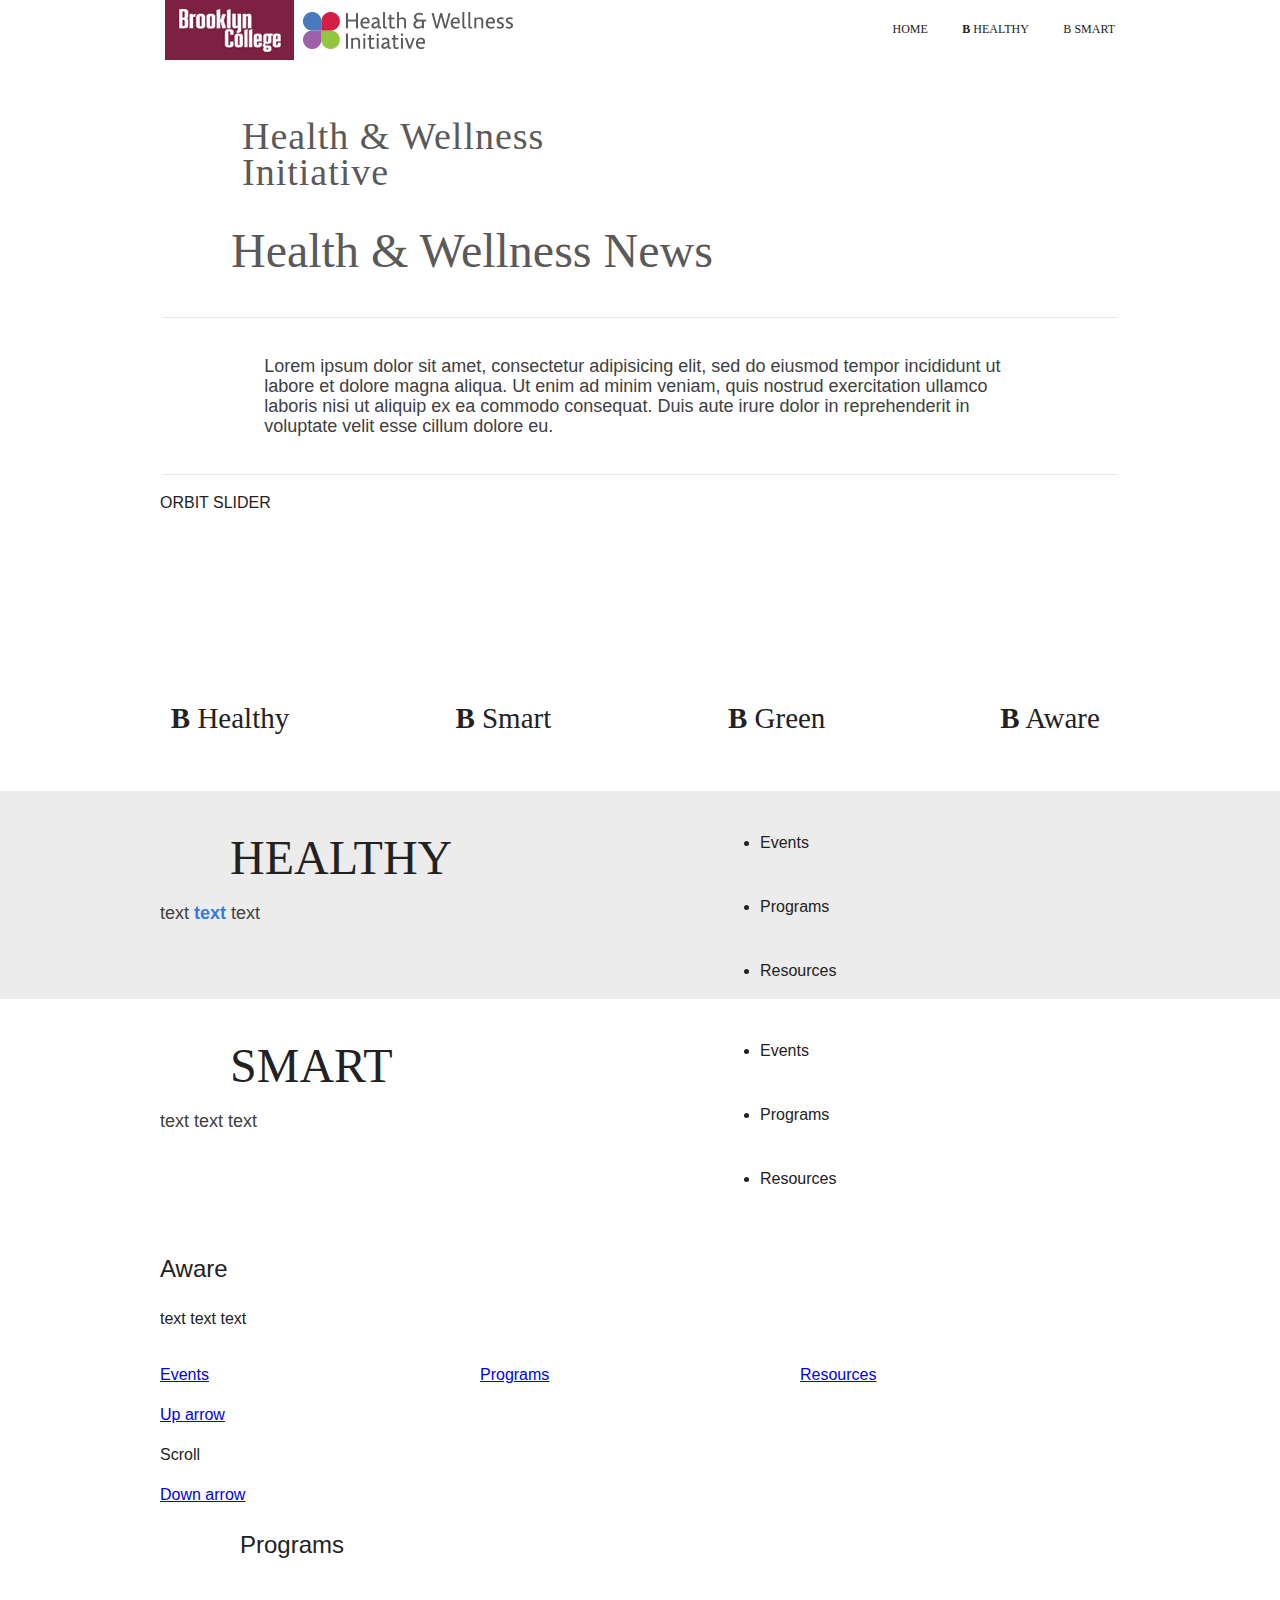
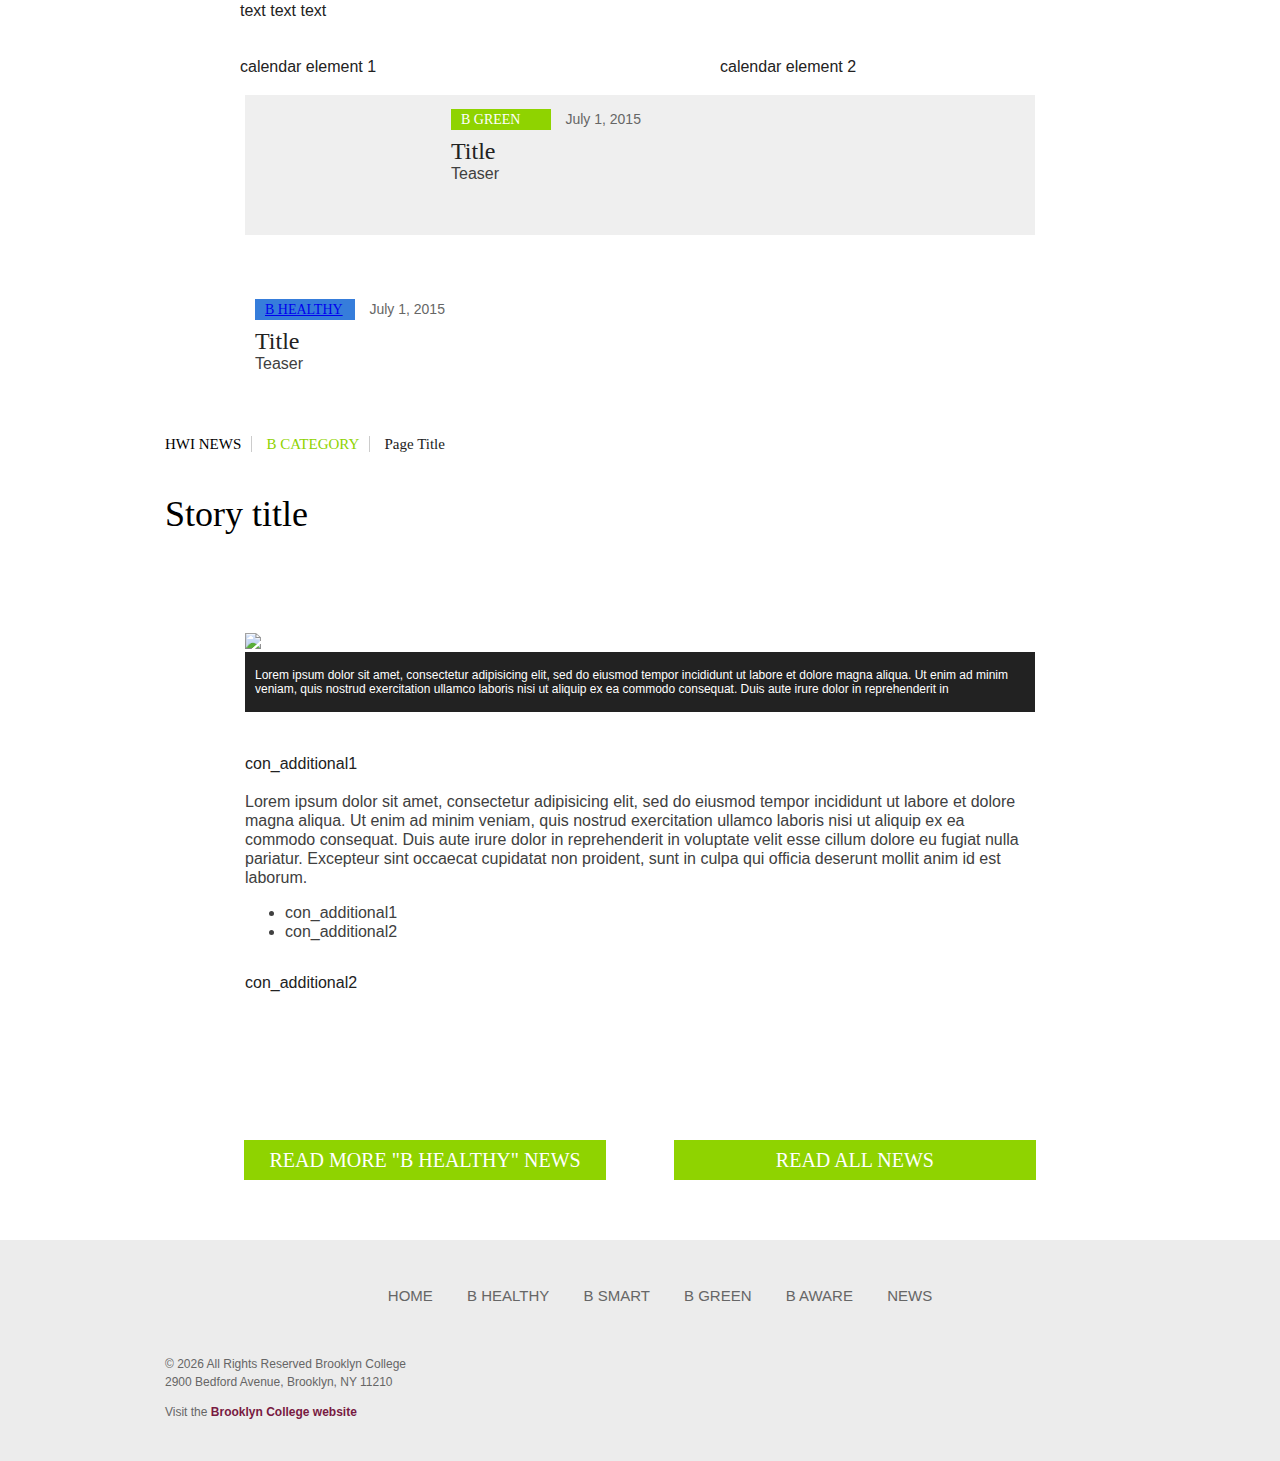
==== commit 0e970b11: "08/18/15 Homepage HTML and CSS" ====
--- a/working.html
+++ b/working.html
@@ -142,38 +142,74 @@
       </div>
     </section>
 
+<!-- <div class="full-width">
+    <span class="anchor" id=""></span>
+    <section class="row rowInside bigBs hide-for-small-only">
+      <div class="medium-3 columns">
+        <div class="sectionObject">
+          <a href="#"><div class="bigB healthy"></div><p>B Healthy</p></a>
+        </div>
+      </div>
+      <div class="medium-3 columns">
+        <div class="sectionObject">
+          <a href="#"><div class="bigB smart"></div><p>B Smart</p></a>
+        </div>
+      </div>
+      <div class="medium-3 columns">
+        <div class="sectionObject">
+          <a href="#"><div class="bigB green"></div><p>B Green</p></a>
+        </div>
+      </div>
+      <div class="medium-3 columns">
+        <div class="sectionObject">
+          <a href="#"><div class="bigB aware"></div><p>B Aware</p></a>
+        </div>
+      </div>
+    </section>
+  </div> -->
+
+  <div class="full-width">
+    <span class="anchor" id=""></span>
+    <section class="row rowInside bigBs hide-for-small-only">
+      <div class="medium-12 columns">
+        <div class="sectionObject">
+          <a href="#"><div class="bigB healthy"></div><h2>B Healthy</h2></a>
+          <a href="#"><div class="bigB smart"></div><h2>B Smart</h2></a>
+          <a href="#"><div class="bigB green"></div><h2>B Green</h2></a>
+          <a href="#"><div class="bigB aware"></div><h2>B Aware</h2></a>
+        </div>
+      </div>
+    </section>
+  </div>
+
+
   <div class="full-width gray">
     <span class="anchor" id=""></span>
-    <section class="row rowInside bigBs">
-      <div class="medium-3 columns">
-        <div class="sectionObject">
-          <a href="#"><div class="healthy"></div><p>B Healthy</p></a>
-        </div>
-      </div>
-      <div class="medium-3 columns">
-        <div class="sectionObject">
-          <a href="#"><div class="smart"></div><p>B Smart</p></a>
-        </div>
-      </div>
-      <div class="medium-3 columns">
-        <div class="sectionObject">
-          <a href="#"><div class="green"></div><p>B Green</p></a>
-        </div>
-      </div>
-      <div class="medium-3 columns">
-        <div class="sectionObject">
-          <a href="#"><div class="aware"></div><p>B Aware</p></a>
-        </div>
-      </div>
-    </section>
-
-
-  <div class="full-width gray">
-    <span class="anchor" id=""></span>
-    <section class="row rowInside green">
+    <section class="row rowInside homePageCategory healthy">
       <div class="medium-7 columns">
         <div class="sectionObject">
-          <a href="#"><div class="icon"></div><h2>Healthy</h2></a> <!-- con_visuals - same setup as the title icon -->
+          <a href="#"><div class="bigB healthy"></div><h2>Healthy</h2></a> <!-- con_visuals - same setup as the title icon -->
+          <p>text <a href="#">text</a> text</p> <!-- con_text -->
+        </div>
+      </div>
+      <div class="medium-5 columns">
+        <div class="sectionObject">
+          <ul> <!-- con_visuals -->
+            <a href="#"><li>Events</li></a>
+            <a href="#"><li>Programs</li></a>
+            <a href="#"><li>Resources</li></a>
+          </ul>
+        </div>
+      </div>
+    </section>
+  </div>
+
+  <div class="full-width">
+    <span class="anchor" id=""></span>
+    <section class="row rowInside homePageCategory smart">
+      <div class="medium-7 columns">
+        <div class="sectionObject">
+          <a href="#"><div class="bigB aware"></div><h2>Smart</h2></a> <!-- con_visuals - same setup as the title icon -->
           <p>text text text</p> <!-- con_text -->
         </div>
       </div>
--- a/css/comm-hw.css
+++ b/css/comm-hw.css
@@ -18,6 +18,11 @@
 /* line 54, ../../../master/scss/_master_css.scss */
 p {
   font-family: "Lucida Grande", "Lucida Sans Unicode", Arial, sans-serif;
+}
+
+/* line 58, ../../../master/scss/_master_css.scss */
+h1, h2, h3, h4, h5, h6 {
+  font-weight: normal;
 }
 
 /*
@@ -3738,15 +3743,182 @@
   }
 }
 /* line 787, ../scss/_local_css.scss */
-.content .slider {
-  padding: 2.5rem 0 2.5rem 0;
-}
-
-/* line 824, ../scss/_local_css.scss */
+.content .bigBs {
+  padding: 2.1875rem 0.3125rem 3.75rem 0.3125rem;
+}
+/* line 788, ../scss/_local_css.scss */
+.content .bigBs .sectionObject {
+  display: -webkit-box;
+  display: -moz-box;
+  display: -ms-flexbox;
+  display: -webkit-flex;
+  display: flex;
+  -webkit-justify-content: space-between;
+  -moz-justify-content: space-between;
+  -ms-justify-content: space-between;
+  justify-content: space-between;
+}
+/* line 800, ../scss/_local_css.scss */
+.content .bigBs a {
+  text-decoration: none;
+}
+/* line 803, ../scss/_local_css.scss */
+.content .bigBs a .bigB {
+  width: 8.125rem;
+  height: 8.125rem;
+}
+/* line 806, ../scss/_local_css.scss */
+.content .bigBs a .bigB.healthy {
+  background: url("http://www.brooklyn.cuny.edu/web/abo_initiatives_hwi/spriteSheet.png") no-repeat 0px -69px;
+}
+/* line 810, ../scss/_local_css.scss */
+.content .bigBs a .bigB.smart {
+  background: url("http://www.brooklyn.cuny.edu/web/abo_initiatives_hwi/spriteSheet.png") no-repeat -132px -69px;
+}
+/* line 813, ../scss/_local_css.scss */
+.content .bigBs a .bigB.green {
+  background: url("http://www.brooklyn.cuny.edu/web/abo_initiatives_hwi/spriteSheet.png") no-repeat -264px -69px;
+}
+/* line 816, ../scss/_local_css.scss */
+.content .bigBs a .bigB.aware {
+  background: url("http://www.brooklyn.cuny.edu/web/abo_initiatives_hwi/spriteSheet.png") no-repeat -396px -69px;
+}
+/* line 820, ../scss/_local_css.scss */
+.content .bigBs a h2 {
+  padding: 0;
+  line-height: 25px;
+  margin: 0.625rem 0 0 0;
+  text-align: center;
+  font-size: 1.8125rem;
+  font-family: 'ComeniaSansCondRegular';
+  color: #222;
+}
+/* line 828, ../scss/_local_css.scss */
+.content .bigBs a h2:first-letter {
+  font-weight: bold;
+}
+/* line 834, ../scss/_local_css.scss */
+.content .bigBs a:hover .bigB.healthy {
+  background: url("http://www.brooklyn.cuny.edu/web/abo_initiatives_hwi/spriteSheet.png") no-repeat 0px -201px;
+}
+/* line 837, ../scss/_local_css.scss */
+.content .bigBs a:hover .bigB.smart {
+  background: url("http://www.brooklyn.cuny.edu/web/abo_initiatives_hwi/spriteSheet.png") no-repeat -132px -201px;
+}
+/* line 840, ../scss/_local_css.scss */
+.content .bigBs a:hover .bigB.green {
+  background: url("http://www.brooklyn.cuny.edu/web/abo_initiatives_hwi/spriteSheet.png") no-repeat -264px -201px;
+}
+/* line 843, ../scss/_local_css.scss */
+.content .bigBs a:hover .bigB.aware {
+  background: url("http://www.brooklyn.cuny.edu/web/abo_initiatives_hwi/spriteSheet.png") no-repeat -396px -201px;
+}
+/* line 847, ../scss/_local_css.scss */
+.content .bigBs a:hover h2 {
+  color: #666;
+}
+/* line 854, ../scss/_local_css.scss */
+.content .homePageCategory a {
+  display: block;
+  width: 18.75rem;
+  margin-top: 2.5rem;
+  text-decoration: none;
+  color: #222;
+}
+/* line 861, ../scss/_local_css.scss */
+.content .homePageCategory a .bigB {
+  float: left;
+  width: 3.75rem;
+  height: 3.75rem;
+  margin: 0 0.625rem 0 0;
+}
+/* line 867, ../scss/_local_css.scss */
+.content .homePageCategory a .bigB.healthy {
+  background: url("http://www.brooklyn.cuny.edu/web/abo_initiatives_hwi/spriteSheet.png") no-repeat 0px -32px;
+  background-size: 277px;
+}
+/* line 871, ../scss/_local_css.scss */
+.content .homePageCategory a .bigB.smart {
+  background: url("http://www.brooklyn.cuny.edu/web/abo_initiatives_hwi/spriteSheet.png") no-repeat -61px -32px;
+  background-size: 277px;
+}
+/* line 875, ../scss/_local_css.scss */
+.content .homePageCategory a .bigB.green {
+  background: url("http://www.brooklyn.cuny.edu/web/abo_initiatives_hwi/spriteSheet.png") no-repeat -122px -32px;
+  background-size: 277px;
+}
+/* line 879, ../scss/_local_css.scss */
+.content .homePageCategory a .bigB.aware {
+  background: url("http://www.brooklyn.cuny.edu/web/abo_initiatives_hwi/spriteSheet.png") no-repeat -183px -32px;
+  background-size: 277px;
+}
+/* line 884, ../scss/_local_css.scss */
+.content .homePageCategory a h2 {
+  font-size: 3rem;
+  font-family: 'ComeniaSansCondRegular';
+  padding: 0;
+  margin: 0;
+  line-height: 53px;
+  text-transform: uppercase;
+}
+/* line 893, ../scss/_local_css.scss */
+.content .homePageCategory a:hover {
+  text-decoration: underline;
+}
+/* line 896, ../scss/_local_css.scss */
+.content .homePageCategory a:hover .bigB.healthy {
+  background: url("http://www.brooklyn.cuny.edu/web/abo_initiatives_hwi/spriteSheet.png") no-repeat 0px -93px;
+  background-size: 276px;
+}
+/* line 900, ../scss/_local_css.scss */
+.content .homePageCategory a:hover .bigB.smart {
+  background: url("http://www.brooklyn.cuny.edu/web/abo_initiatives_hwi/spriteSheet.png") no-repeat -61px -93px;
+  background-size: 276px;
+}
+/* line 904, ../scss/_local_css.scss */
+.content .homePageCategory a:hover .bigB.green {
+  background: url("http://www.brooklyn.cuny.edu/web/abo_initiatives_hwi/spriteSheet.png") no-repeat -122px -93px;
+  background-size: 276px;
+}
+/* line 908, ../scss/_local_css.scss */
+.content .homePageCategory a:hover .bigB.aware {
+  background: url("http://www.brooklyn.cuny.edu/web/abo_initiatives_hwi/spriteSheet.png") no-repeat -183px -93px;
+  background-size: 276px;
+}
+/* line 915, ../scss/_local_css.scss */
+.content .homePageCategory p {
+  font-size: 1.125rem;
+  line-height: 22px;
+  color: #404040;
+}
+/* line 921, ../scss/_local_css.scss */
+.content .homePageCategory.healthy p a {
+  display: inline;
+  color: #367ddb;
+  font-weight: bold;
+}
+/* line 925, ../scss/_local_css.scss */
+.content .homePageCategory.healthy p a:hover {
+  color: #666;
+  text-decoration: none;
+}
+/* line 932, ../scss/_local_css.scss */
+.content .homePageCategory.smart p a {
+  display: inline;
+  color: #d30043;
+  font-weight: bold;
+}
+/* line 936, ../scss/_local_css.scss */
+.content .homePageCategory.smart p a:hover {
+  color: #666;
+  text-decoration: none;
+}
+
+/* line 979, ../scss/_local_css.scss */
 footer {
   background-color: #ececec;
 }
-/* line 827, ../scss/_local_css.scss */
+/* line 982, ../scss/_local_css.scss */
 footer .footerNav {
   text-align: center;
   margin-top: 1.875rem;
@@ -3754,42 +3926,42 @@
   margin-left: auto;
   margin-right: auto;
 }
-/* line 833, ../scss/_local_css.scss */
+/* line 988, ../scss/_local_css.scss */
 footer .footerNav ul {
   font-size: 0.9375rem;
   list-style-type: none;
   text-transform: uppercase;
 }
-/* line 837, ../scss/_local_css.scss */
+/* line 992, ../scss/_local_css.scss */
 footer .footerNav ul li {
   display: inline-block;
   padding: 0 0.9375rem 0 0.9375rem;
 }
-/* line 844, ../scss/_local_css.scss */
+/* line 999, ../scss/_local_css.scss */
 footer .footerNav ul li a {
   color: #666;
   text-decoration: none;
 }
-/* line 847, ../scss/_local_css.scss */
+/* line 1002, ../scss/_local_css.scss */
 footer .footerNav ul li a:hover {
   color: #999;
 }
-/* line 854, ../scss/_local_css.scss */
+/* line 1009, ../scss/_local_css.scss */
 footer .copyright {
   margin: 0 0 2.5rem 0.3125rem;
 }
-/* line 857, ../scss/_local_css.scss */
+/* line 1012, ../scss/_local_css.scss */
 footer .copyright p {
   font-size: 0.75rem;
   color: #666;
 }
-/* line 860, ../scss/_local_css.scss */
+/* line 1015, ../scss/_local_css.scss */
 footer .copyright p a {
   color: #781a42;
   font-weight: bold;
   text-decoration: none;
 }
-/* line 864, ../scss/_local_css.scss */
+/* line 1019, ../scss/_local_css.scss */
 footer .copyright p a:hover {
   color: #999;
 }
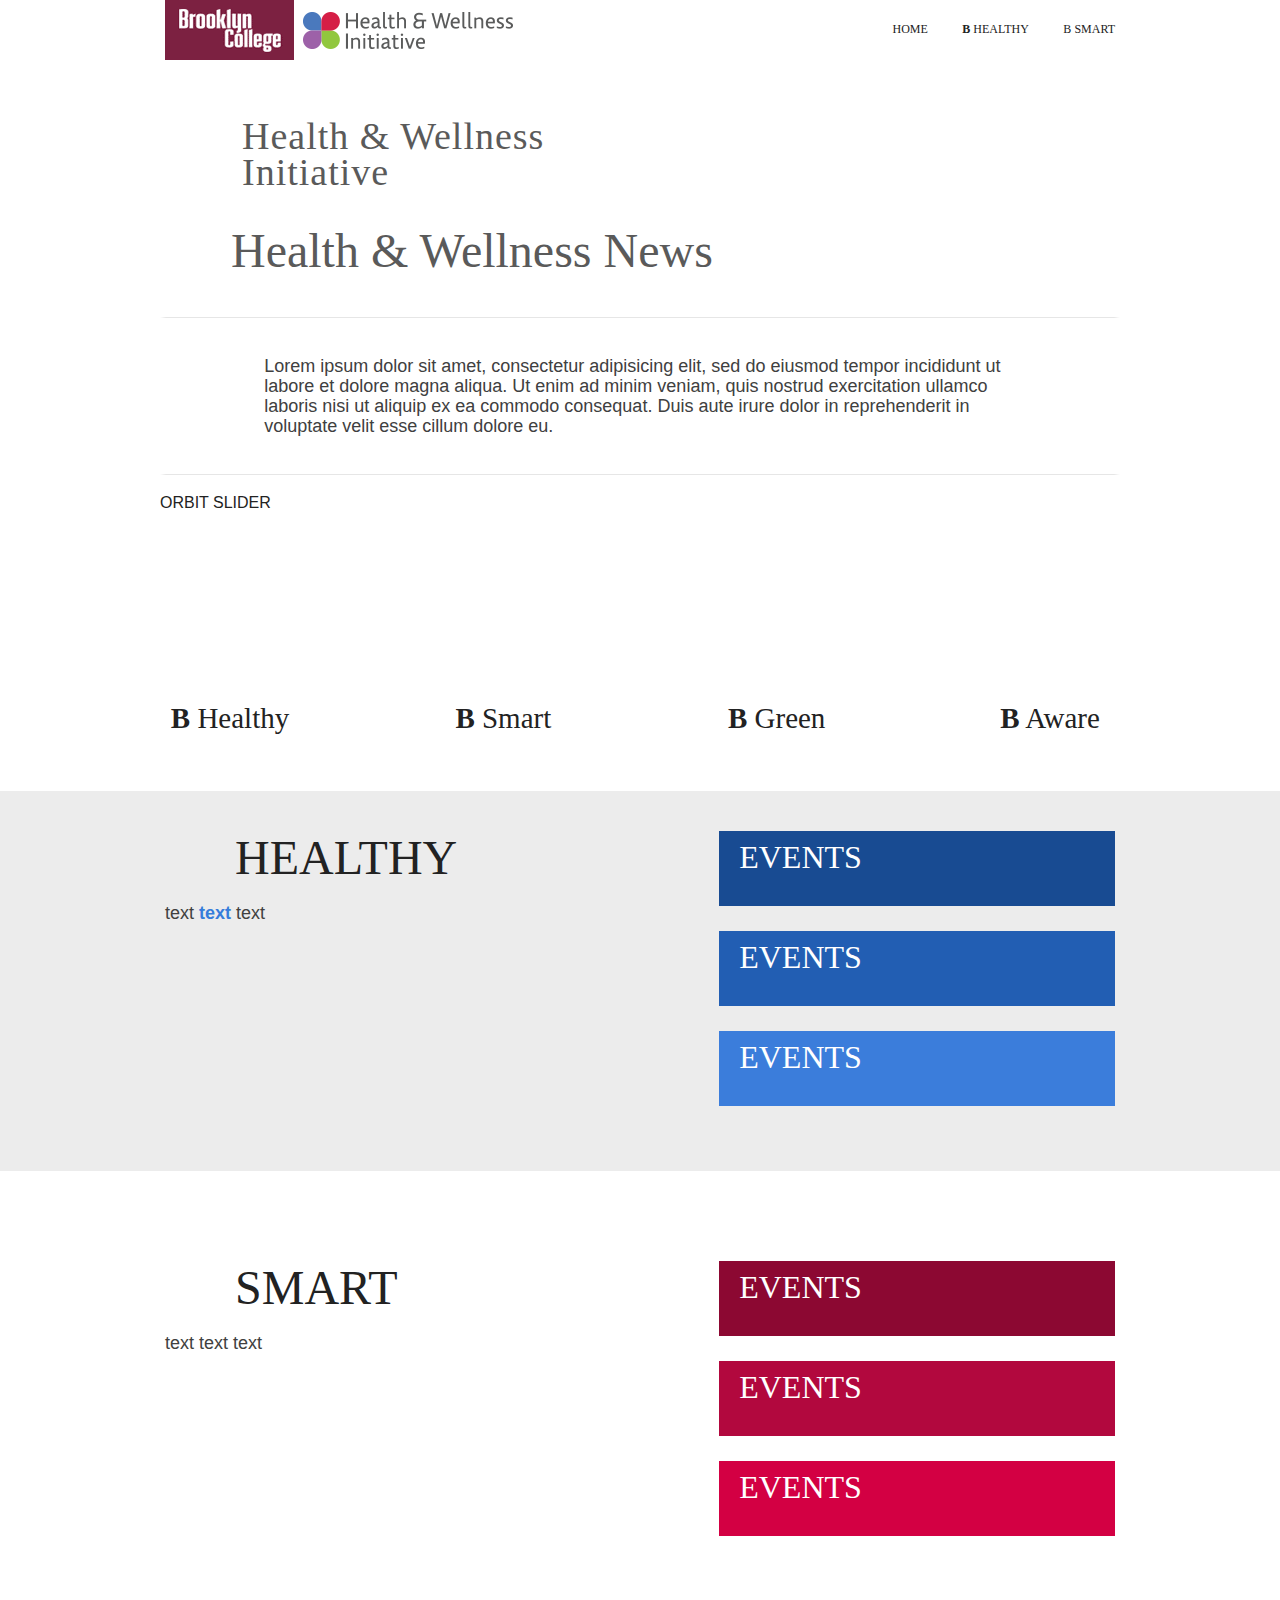
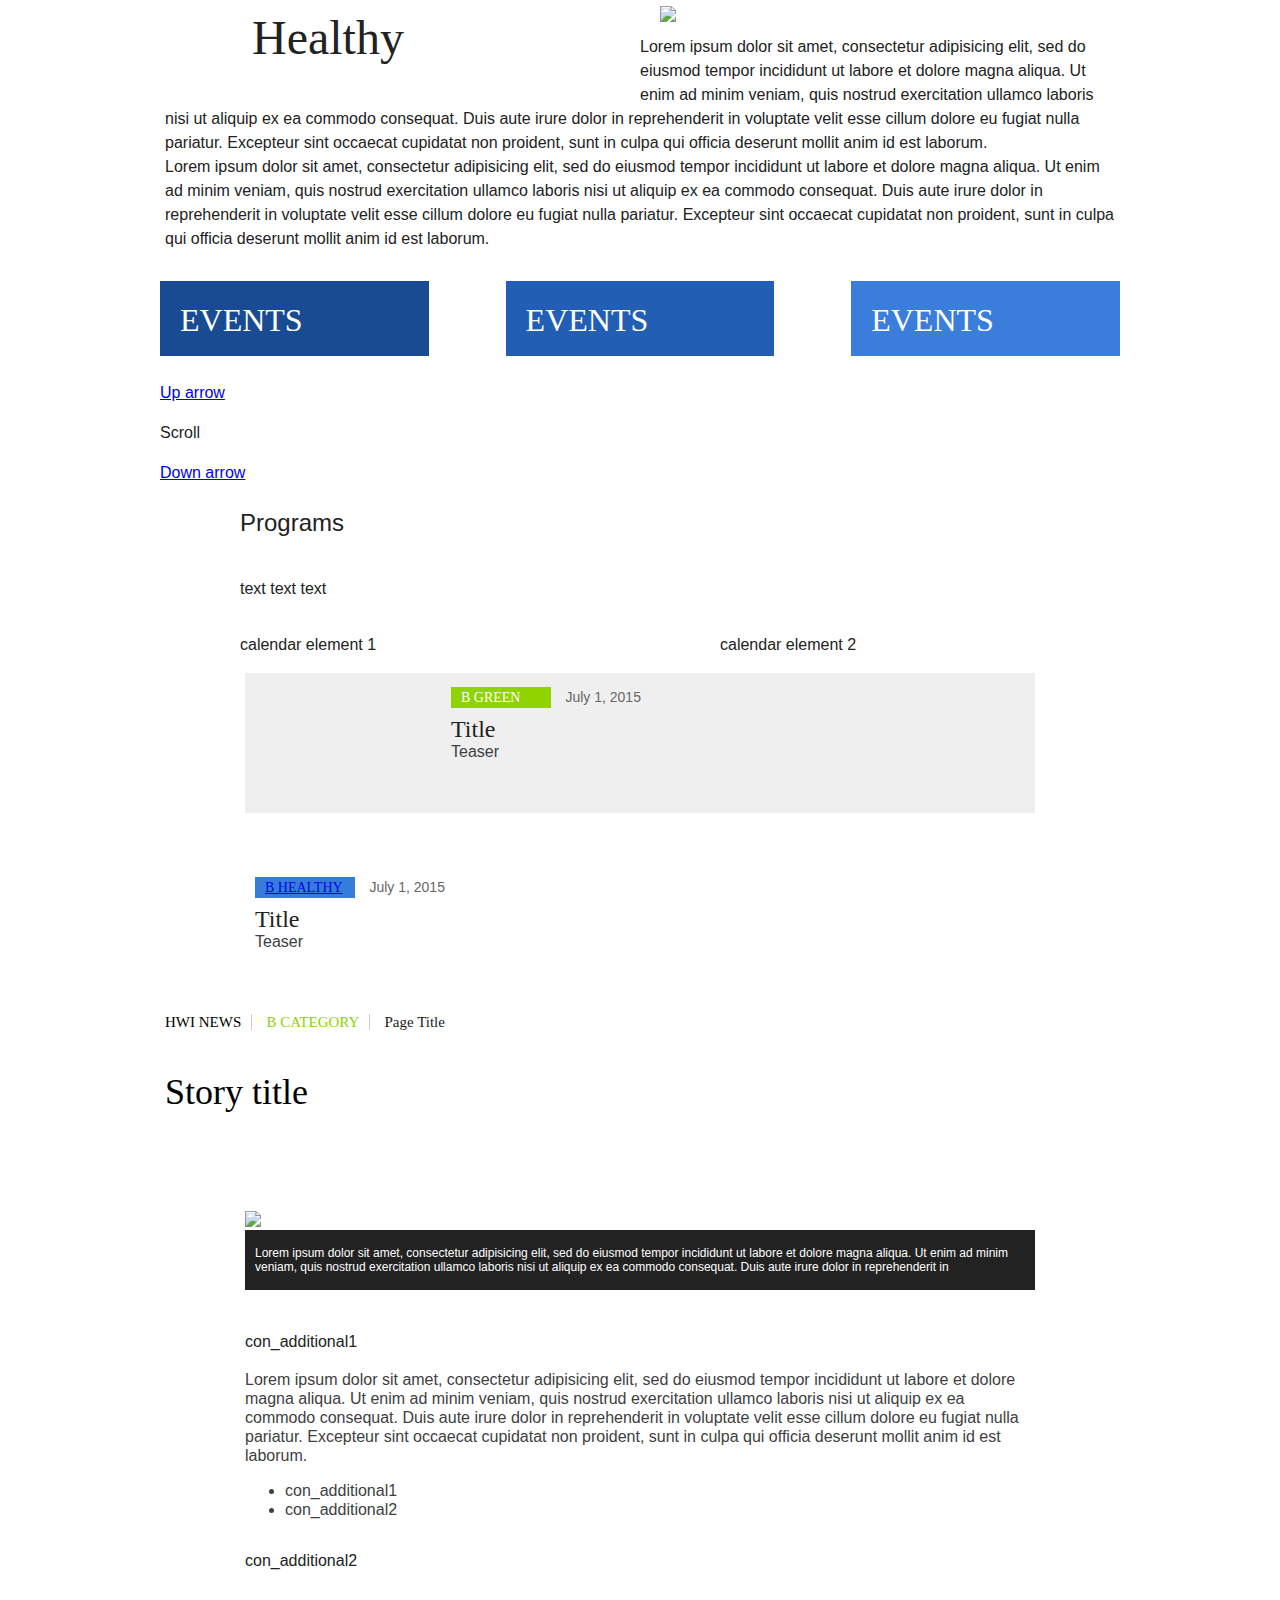
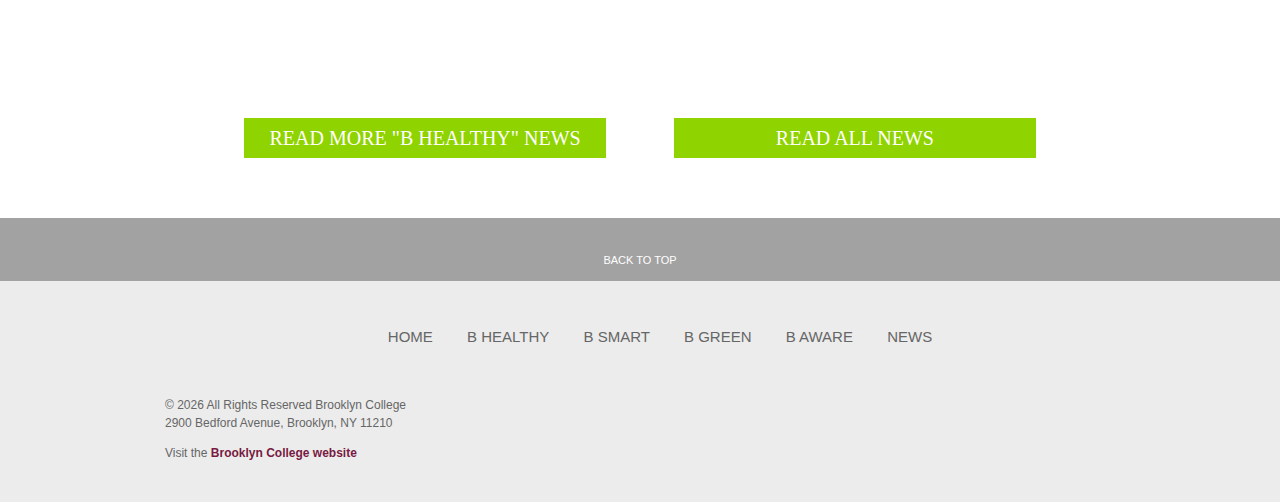
==== commit b578ea3a: "08/19/15 Homepage, category page HTML and CSS" ====
--- a/working.html
+++ b/working.html
@@ -56,7 +56,7 @@
 
   </head>
 
-  <body data-responsejs='{"create" : {"mode" : "src", "prefix" : "src"}}' class="cbp-spmenu-push">
+  <body id="top" data-responsejs='{"create" : {"mode" : "src", "prefix" : "src"}}' class="cbp-spmenu-push">
     
 <!-- Header -->
 <header class="">
@@ -105,7 +105,7 @@
 
 
 <!-- Homepage Content -->
-<section class="content">
+<section class="content" >
 
   <span class="anchor" id=""></span>
     <section class="row rowInside titleIcon homePage">
@@ -194,11 +194,9 @@
       </div>
       <div class="medium-5 columns">
         <div class="sectionObject">
-          <ul> <!-- con_visuals -->
-            <a href="#"><li>Events</li></a>
-            <a href="#"><li>Programs</li></a>
-            <a href="#"><li>Resources</li></a>
-          </ul>
+          <a class="buttonList" href="#"><p>Events</p></a>
+          <a class="buttonList" href="#"><p>Events</p></a>
+          <a class="buttonList" href="#"><p>Events</p></a>
         </div>
       </div>
     </section>
@@ -215,11 +213,9 @@
       </div>
       <div class="medium-5 columns">
         <div class="sectionObject">
-          <ul> <!-- con_visuals -->
-            <a href="#"><li>Events</li></a>
-            <a href="#"><li>Programs</li></a>
-            <a href="#"><li>Resources</li></a>
-          </ul>
+          <a class="buttonList" href="#"><p>Events</p></a>
+          <a class="buttonList" href="#"><p>Events</p></a>
+          <a class="buttonList" href="#"><p>Events</p></a>
         </div>
       </div>
     </section>
@@ -229,26 +225,42 @@
 </section>
 
 <!-- Category Content -->
-<section class="content">
-    <section class="row">
+<section class="healthy content">
+
+  <div class="full-width">
+    <span class="anchor" id=""></span>
+    <section class="row rowInside hero">
       <div class="medium-12 columns">
-        <img class="right" src="URL" alt="" title"">
-        <div><a href="anc_URL"><img class="logo" src="img_image" alt="" title""></a><h2>Aware</h2></div>
-        <p>text text text</p>
-      </div>
-    </section>
-
-    <section class="row">
-      <div class="medium-4 columns">
-        <a href="#"><div><p>Events</p></div></a>
-      </div>
-      <div class="medium-4 columns">
-        <a href="#"><div><p>Programs</p></div></a>
-      </div>
-      <div class="medium-4 columns">
-        <a href="#"><div><p>Resources</p></div></a>
-      </div>
-    </section>
+        <div class="sectionObject">
+          <div class="categoryTitle"><div class="bigB"></div><h1>Healthy</h1></div>
+          
+          <div class="image-content">
+            <img src="http://www.brooklyn.cuny.edu/web/adm_2013marketing/trans.gif"
+              data-src0="images/test_375x210.jpg"
+              data-src500="images/test_750x420.jpg"
+              data-src768="images/test_1000x560.jpg"/>
+              <!--<div class="caption">text text text</div>-->
+          </div>
+
+          <!-- <div class="clearfix"></div>-->
+          <p>Lorem ipsum dolor sit amet, consectetur adipisicing elit, sed do eiusmod tempor incididunt ut labore et dolore magna aliqua. Ut enim ad minim veniam, quis nostrud exercitation ullamco laboris nisi ut aliquip ex ea commodo consequat. Duis aute irure dolor in reprehenderit in voluptate velit esse cillum dolore eu fugiat nulla pariatur. Excepteur sint occaecat cupidatat non proident, sunt in culpa qui officia deserunt mollit anim id est laborum.</p>
+          <p>Lorem ipsum dolor sit amet, consectetur adipisicing elit, sed do eiusmod tempor incididunt ut labore et dolore magna aliqua. Ut enim ad minim veniam, quis nostrud exercitation ullamco laboris nisi ut aliquip ex ea commodo consequat. Duis aute irure dolor in reprehenderit in voluptate velit esse cillum dolore eu fugiat nulla pariatur. Excepteur sint occaecat cupidatat non proident, sunt in culpa qui officia deserunt mollit anim id est laborum.</p>
+      </div>
+    </section>
+  </div>
+
+  <div class="full-width">
+    <span class="anchor" id=""></span>
+    <section class="row buttonRow hide-for-small-only">
+      <div class="medium-12 columns">
+        <div class="sectionObject">
+          <a class="buttonList" href="#"><p>Events</p></a>
+          <a class="buttonList" href="#"><p>Events</p></a>
+          <a class="buttonList" href="#"><p>Events</p></a>
+        </div>
+      </div>
+    </section>
+  </div>
 
     <section class="row">
       <div class="large-1 visible-for-large-up columns">
@@ -325,9 +337,9 @@
 
 <!-- News Content - All Conditional-->
 <section class="content">
-    <section class="row rowInside">
+    <section class="row rowInside breadcrumbs">
       <div class="large-12 columns">
-        <div class="sectionObject breadcrumbs">
+        <div class="sectionObject">
           <p class="news"><a href="anc_news">HWI News</a></p>
           <p class="category green"><a href="#">B Category</a></p>
           <p class="storytitle">Page Title</p>
@@ -335,9 +347,9 @@
       </div>
     </section>
 
-    <section class="row rowInside">
+    <section class="row rowInside title">
       <div class="large-12 columns">
-        <div class="sectionObject title">
+        <div class="sectionObject">
           <h1 class="hide-for-print">Story title</h1>
         </div>
       </div>
@@ -403,11 +415,19 @@
 </section>
 
 <!-- Back To Top -->
-  <div class="full-width btt">
+  <div class="full-width gray2">
+    <span class="anchor" id=""></span>
+    <section class="row rowInside btt">
+      <div class="large-12 columns">
+        <div class="sectionObject">
+            <a href="#top"><div class="arrow"></div><p>Back to Top</p></a>
+        </div>
+      </div>
+    </section>
   </div>
 
 <!-- Footer -->
-  <div class="full-width footer-wrapper">
+  <div class="full-width gray">
     <footer>
         <section class="row topLine">
           <div class="large-12 medium-12 columns footerNav">
--- a/css/comm-hw.css
+++ b/css/comm-hw.css
@@ -2968,33 +2968,42 @@
 /* line 97, ../scss/_local_css.scss */
 .full-width.gray {
   background-color: #ececec;
+  margin-bottom: 50px;
+}
+/* line 101, ../scss/_local_css.scss */
+.full-width.gray2 {
+  background-color: #a2a2a2;
+}
+/* line 104, ../scss/_local_css.scss */
+.full-width.white {
+  margin-bottom: 50px;
 }
 
 /* Header*/
-/* line 103, ../scss/_local_css.scss */
+/* line 110, ../scss/_local_css.scss */
 header {
   width: 100%;
   margin-bottom: 3.75rem;
   z-index: 1000;
 }
-/* line 114, ../scss/_local_css.scss */
+/* line 121, ../scss/_local_css.scss */
 header section {
   height: 3.75rem;
 }
 @media screen and (max-width: 848px) {
-  /* line 114, ../scss/_local_css.scss */
+  /* line 121, ../scss/_local_css.scss */
   header section {
     margin-bottom: 2.5rem;
   }
 }
 @media screen and (max-width: 640px) {
-  /* line 114, ../scss/_local_css.scss */
+  /* line 121, ../scss/_local_css.scss */
   header section {
     height: 2.8125rem;
     margin-bottom: 1.25rem;
   }
 }
-/* line 127, ../scss/_local_css.scss */
+/* line 134, ../scss/_local_css.scss */
 header section .BClogo {
   display: inline-block;
   margin: 0 0.3125rem 0 0.3125rem;
@@ -3002,7 +3011,7 @@
   height: 60px;
 }
 @media screen and (max-width: 640px) {
-  /* line 127, ../scss/_local_css.scss */
+  /* line 134, ../scss/_local_css.scss */
   header section .BClogo {
     margin: 0;
     padding: 0;
@@ -3010,34 +3019,34 @@
     height: 42px;
   }
 }
-/* line 144, ../scss/_local_css.scss */
+/* line 151, ../scss/_local_css.scss */
 header section .BClogo img {
   margin: 0;
   padding: 0;
 }
-/* line 149, ../scss/_local_css.scss */
+/* line 156, ../scss/_local_css.scss */
 header section .HWIlogo {
   display: inline-block;
   height: 60px;
 }
 @media screen and (max-width: 640px) {
-  /* line 149, ../scss/_local_css.scss */
+  /* line 156, ../scss/_local_css.scss */
   header section .HWIlogo {
     margin: 0;
     padding: 0;
     height: 42px;
   }
-  /* line 157, ../scss/_local_css.scss */
+  /* line 164, ../scss/_local_css.scss */
   header section .HWIlogo img {
     height: 42px;
   }
 }
-/* line 161, ../scss/_local_css.scss */
+/* line 168, ../scss/_local_css.scss */
 header section .HWIlogo img {
   margin: 0;
   padding: 0;
 }
-/* line 166, ../scss/_local_css.scss */
+/* line 173, ../scss/_local_css.scss */
 header section .showPushMenu {
   cursor: pointer;
   display: inline-block;
@@ -3047,21 +3056,21 @@
   margin-right: 5px;
 }
 @media screen and (max-width: 640px) {
-  /* line 166, ../scss/_local_css.scss */
+  /* line 173, ../scss/_local_css.scss */
   header section .showPushMenu {
     background: url("http://www.brooklyn.cuny.edu/web/abo_initiatives_hwi/spriteSheet.png") no-repeat -42px 8px;
     width: 30px;
     height: 45px;
   }
 }
-/* line 185, ../scss/_local_css.scss */
+/* line 192, ../scss/_local_css.scss */
 header section nav.topBar ul {
   list-style-type: none;
   text-transform: uppercase;
   margin: 0;
   padding: 1rem 0 1rem 0;
 }
-/* line 191, ../scss/_local_css.scss */
+/* line 198, ../scss/_local_css.scss */
 header section nav.topBar ul li {
   font-family: 'ComeniaSansCondRegular';
   font-size: 0.75rem;
@@ -3069,61 +3078,61 @@
   margin: 0;
   padding: 0 1.875rem 0 0;
 }
-/* line 192, ../scss/_local_css.scss */
+/* line 199, ../scss/_local_css.scss */
 header section nav.topBar ul li:first-letter {
   font-weight: bold;
 }
 @media screen and (min-width: 850px) and (max-width: 849px) {
-  /* line 191, ../scss/_local_css.scss */
+  /* line 198, ../scss/_local_css.scss */
   header section nav.topBar ul li {
     padding-right: 1.5625rem;
   }
 }
-/* line 207, ../scss/_local_css.scss */
+/* line 214, ../scss/_local_css.scss */
 header section nav.topBar ul li:last-of-type {
   padding-right: 0.3125rem;
 }
-/* line 209, ../scss/_local_css.scss */
+/* line 216, ../scss/_local_css.scss */
 header section nav.topBar ul li:last-of-type:first-letter {
   font-weight: normal;
 }
-/* line 214, ../scss/_local_css.scss */
+/* line 221, ../scss/_local_css.scss */
 header section nav.topBar ul li:first-of-type:first-letter {
   font-weight: normal;
 }
-/* line 218, ../scss/_local_css.scss */
+/* line 225, ../scss/_local_css.scss */
 header section nav.topBar ul li a {
   color: #222;
   text-decoration: none;
   padding: 0;
   margin: 0;
 }
-/* line 224, ../scss/_local_css.scss */
+/* line 231, ../scss/_local_css.scss */
 header section nav.topBar ul li a:hover {
   color: #666;
 }
-/* line 228, ../scss/_local_css.scss */
+/* line 235, ../scss/_local_css.scss */
 header section nav.topBar ul li.healthy a:hover {
   color: #367ddb;
 }
-/* line 231, ../scss/_local_css.scss */
+/* line 238, ../scss/_local_css.scss */
 header section nav.topBar ul li.smart a:hover {
   color: #d30043;
 }
-/* line 234, ../scss/_local_css.scss */
+/* line 241, ../scss/_local_css.scss */
 header section nav.topBar ul li.green a:hover {
   color: #8fd300;
 }
-/* line 237, ../scss/_local_css.scss */
+/* line 244, ../scss/_local_css.scss */
 header section nav.topBar ul li.aware a:hover {
   color: #a060b6;
 }
-/* line 243, ../scss/_local_css.scss */
+/* line 250, ../scss/_local_css.scss */
 header section nav.cbp-spmenu {
   background: #fff;
   position: fixed;
 }
-/* line 246, ../scss/_local_css.scss */
+/* line 253, ../scss/_local_css.scss */
 header section nav.cbp-spmenu.cbp-spmenu-vertical {
   width: 240px;
   height: 100%;
@@ -3131,111 +3140,111 @@
   z-index: 1000;
 }
 @media screen and (max-width: 640px) {
-  /* line 246, ../scss/_local_css.scss */
+  /* line 253, ../scss/_local_css.scss */
   header section nav.cbp-spmenu.cbp-spmenu-vertical {
     top: 0px;
   }
 }
-/* line 255, ../scss/_local_css.scss */
+/* line 262, ../scss/_local_css.scss */
 header section nav.cbp-spmenu ul {
   list-style-type: none;
   text-transform: uppercase;
 }
-/* line 259, ../scss/_local_css.scss */
+/* line 266, ../scss/_local_css.scss */
 header section nav.cbp-spmenu ul li {
   font-family: 'ComeniaSansCondRegular';
   font-size: 1rem;
   display: block;
   padding: 1rem 2.0625rem 0 0;
 }
-/* line 260, ../scss/_local_css.scss */
+/* line 267, ../scss/_local_css.scss */
 header section nav.cbp-spmenu ul li:first-letter {
   font-weight: bold;
 }
-/* line 271, ../scss/_local_css.scss */
+/* line 278, ../scss/_local_css.scss */
 header section nav.cbp-spmenu ul li:last-of-type {
   padding-right: 1.25rem;
 }
-/* line 273, ../scss/_local_css.scss */
+/* line 280, ../scss/_local_css.scss */
 header section nav.cbp-spmenu ul li:last-of-type:first-letter {
   font-weight: normal;
 }
-/* line 278, ../scss/_local_css.scss */
+/* line 285, ../scss/_local_css.scss */
 header section nav.cbp-spmenu ul li:first-of-type:first-letter {
   font-weight: normal;
 }
-/* line 282, ../scss/_local_css.scss */
+/* line 289, ../scss/_local_css.scss */
 header section nav.cbp-spmenu ul li a {
   color: #222;
   text-decoration: none;
 }
-/* line 286, ../scss/_local_css.scss */
+/* line 293, ../scss/_local_css.scss */
 header section nav.cbp-spmenu ul li a:hover {
   color: #666;
 }
-/* line 290, ../scss/_local_css.scss */
+/* line 297, ../scss/_local_css.scss */
 header section nav.cbp-spmenu ul li.healthy a:hover {
   color: #367ddb;
 }
-/* line 293, ../scss/_local_css.scss */
+/* line 300, ../scss/_local_css.scss */
 header section nav.cbp-spmenu ul li.smart a:hover {
   color: #d30043;
 }
-/* line 296, ../scss/_local_css.scss */
+/* line 303, ../scss/_local_css.scss */
 header section nav.cbp-spmenu ul li.green a:hover {
   color: #8fd300;
 }
-/* line 299, ../scss/_local_css.scss */
+/* line 306, ../scss/_local_css.scss */
 header section nav.cbp-spmenu ul li.aware a:hover {
   color: #a060b6;
 }
 @media screen and (max-width: 640px) {
-  /* line 302, ../scss/_local_css.scss */
+  /* line 309, ../scss/_local_css.scss */
   header section nav.cbp-spmenu ul li.hideForSmallOnly {
     display: none;
   }
 }
-/* line 307, ../scss/_local_css.scss */
+/* line 314, ../scss/_local_css.scss */
 header section nav.cbp-spmenu ul li a {
   color: #222;
   text-decoration: none;
 }
-/* line 311, ../scss/_local_css.scss */
+/* line 318, ../scss/_local_css.scss */
 header section nav.cbp-spmenu ul li a:hover {
   color: #666;
 }
 
 /* Vertical menu that slides from the left or right */
-/* line 323, ../scss/_local_css.scss */
+/* line 330, ../scss/_local_css.scss */
 .cbp-spmenu-right {
   right: -240px;
 }
 
-/* line 327, ../scss/_local_css.scss */
+/* line 334, ../scss/_local_css.scss */
 .cbp-spmenu-right.cbp-spmenu-open {
   right: 0px;
 }
 
 /* Push classes applied to the body */
-/* line 333, ../scss/_local_css.scss */
+/* line 340, ../scss/_local_css.scss */
 .cbp-spmenu-push {
   overflow-x: hidden;
   position: relative;
   left: 0;
 }
 
-/* line 339, ../scss/_local_css.scss */
+/* line 346, ../scss/_local_css.scss */
 .cbp-spmenu-push-toright {
   left: 240px;
 }
 
-/* line 343, ../scss/_local_css.scss */
+/* line 350, ../scss/_local_css.scss */
 .cbp-spmenu-push-toleft {
   left: -240px;
 }
 
 /* Transitions */
-/* line 349, ../scss/_local_css.scss */
+/* line 356, ../scss/_local_css.scss */
 .cbp-spmenu,
 .cbp-spmenu-push {
   -webkit-transition: all 0.3s ease;
@@ -3243,7 +3252,7 @@
   transition: all 0.3s ease;
 }
 
-/* line 358, ../scss/_local_css.scss */
+/* line 365, ../scss/_local_css.scss */
 .anchor {
   position: relative;
   display: block;
@@ -3253,22 +3262,22 @@
   visibility: hidden;
 }
 
-/* line 383, ../scss/_local_css.scss */
+/* line 378, ../scss/_local_css.scss */
 .content .breadcrumbs {
   font-size: 0.9375rem;
   padding: 0 0 0 0.3125rem;
   margin-bottom: 2.5rem;
 }
-/* line 387, ../scss/_local_css.scss */
+/* line 382, ../scss/_local_css.scss */
 .content .breadcrumbs a {
   color: #000;
   text-decoration: none;
 }
-/* line 390, ../scss/_local_css.scss */
+/* line 385, ../scss/_local_css.scss */
 .content .breadcrumbs a:hover {
   color: #ccc;
 }
-/* line 394, ../scss/_local_css.scss */
+/* line 389, ../scss/_local_css.scss */
 .content .breadcrumbs .news {
   display: inline;
   font-family: "ComeniaSansCondBold";
@@ -3276,7 +3285,7 @@
   padding: 0 0.625rem 0 0;
   border-right: 1px solid #ccc;
 }
-/* line 401, ../scss/_local_css.scss */
+/* line 396, ../scss/_local_css.scss */
 .content .breadcrumbs .category {
   display: inline;
   font-family: "ComeniaSansCondBold";
@@ -3284,56 +3293,56 @@
   padding: 0 0.625rem 0 0.625rem;
   border-right: 1px solid #ccc;
 }
-/* line 407, ../scss/_local_css.scss */
+/* line 402, ../scss/_local_css.scss */
 .content .breadcrumbs .category.healthy a {
   color: #367ddb;
 }
-/* line 409, ../scss/_local_css.scss */
+/* line 404, ../scss/_local_css.scss */
 .content .breadcrumbs .category.healthy a:hover {
   color: #ccc;
 }
-/* line 413, ../scss/_local_css.scss */
+/* line 408, ../scss/_local_css.scss */
 .content .breadcrumbs .category.smart a {
   color: #d30043;
 }
-/* line 415, ../scss/_local_css.scss */
+/* line 410, ../scss/_local_css.scss */
 .content .breadcrumbs .category.smart a:hover {
   color: #ccc;
 }
-/* line 419, ../scss/_local_css.scss */
+/* line 414, ../scss/_local_css.scss */
 .content .breadcrumbs .category.green a {
   color: #8fd300;
 }
-/* line 421, ../scss/_local_css.scss */
+/* line 416, ../scss/_local_css.scss */
 .content .breadcrumbs .category.green a:hover {
   color: #ccc;
 }
-/* line 425, ../scss/_local_css.scss */
+/* line 420, ../scss/_local_css.scss */
 .content .breadcrumbs .category.aware a {
   color: #a060b6;
 }
-/* line 427, ../scss/_local_css.scss */
+/* line 422, ../scss/_local_css.scss */
 .content .breadcrumbs .category.aware a:hover {
   color: #ccc;
 }
-/* line 432, ../scss/_local_css.scss */
+/* line 427, ../scss/_local_css.scss */
 .content .breadcrumbs .storytitle {
   font-family: "ComeniaSansCondRegular";
   display: inline;
   padding: 0 0 0 0.625rem;
 }
 @media screen and (max-width: 640px) {
-  /* line 432, ../scss/_local_css.scss */
+  /* line 427, ../scss/_local_css.scss */
   .content .breadcrumbs .storytitle {
     display: none;
   }
 }
-/* line 441, ../scss/_local_css.scss */
+/* line 436, ../scss/_local_css.scss */
 .content .title {
   padding: 0 0 0 0.3125rem;
   margin-bottom: 1.875rem;
 }
-/* line 444, ../scss/_local_css.scss */
+/* line 439, ../scss/_local_css.scss */
 .content .title h1 {
   margin: 0;
   font-family: "ComeniaSansCondBold";
@@ -3341,59 +3350,59 @@
   color: #000;
   line-height: 38px;
 }
-/* line 452, ../scss/_local_css.scss */
+/* line 447, ../scss/_local_css.scss */
 .content .socialIcons {
   padding: 0;
 }
 @media screen and (max-width: 848px) {
-  /* line 452, ../scss/_local_css.scss */
+  /* line 447, ../scss/_local_css.scss */
   .content .socialIcons {
     padding: 0;
   }
 }
-/* line 459, ../scss/_local_css.scss */
+/* line 454, ../scss/_local_css.scss */
 .content .icons {
   height: 2.1875rem;
   margin: 0 0 1.875rem 0.3125rem;
 }
-/* line 462, ../scss/_local_css.scss */
+/* line 457, ../scss/_local_css.scss */
 .content .icons a {
   display: inline-block;
   margin-right: 1.4375rem;
   width: 2.1875rem;
   height: 2.1875rem;
 }
-/* line 467, ../scss/_local_css.scss */
+/* line 462, ../scss/_local_css.scss */
 .content .icons a.facebook {
   background: url("http://www.brooklyn.cuny.edu/web/abo_initiatives_hwi/spriteSheet.png") no-repeat -74px 0px;
 }
-/* line 470, ../scss/_local_css.scss */
+/* line 465, ../scss/_local_css.scss */
 .content .icons a.twitter {
   background: url("http://www.brooklyn.cuny.edu/web/abo_initiatives_hwi/spriteSheet.png") no-repeat -111px 0px;
 }
-/* line 473, ../scss/_local_css.scss */
+/* line 468, ../scss/_local_css.scss */
 .content .icons a.pinterest {
   background: url("http://www.brooklyn.cuny.edu/web/abo_initiatives_hwi/spriteSheet.png") no-repeat -148px 0px;
 }
-/* line 476, ../scss/_local_css.scss */
+/* line 471, ../scss/_local_css.scss */
 .content .icons a.googleplus {
   background: url("http://www.brooklyn.cuny.edu/web/abo_initiatives_hwi/spriteSheet.png") no-repeat -185px 0px;
 }
-/* line 479, ../scss/_local_css.scss */
+/* line 474, ../scss/_local_css.scss */
 .content .icons a.email {
   background: url("http://www.brooklyn.cuny.edu/web/abo_initiatives_hwi/spriteSheet.png") no-repeat -222px 0px;
 }
-/* line 486, ../scss/_local_css.scss */
+/* line 481, ../scss/_local_css.scss */
 .content article {
   margin: 0 0.3125rem 3.75rem 0.3125rem;
 }
-/* line 490, ../scss/_local_css.scss */
+/* line 485, ../scss/_local_css.scss */
 .content article .caption {
   background-color: #222;
   padding: 1rem 0.625rem 1rem 0.625rem;
   margin-bottom: 2.5rem;
 }
-/* line 494, ../scss/_local_css.scss */
+/* line 489, ../scss/_local_css.scss */
 .content article .caption p {
   font-size: 0.75rem;
   line-height: 14px;
@@ -3401,69 +3410,69 @@
   padding: 0;
   margin: 0;
 }
-/* line 502, ../scss/_local_css.scss */
+/* line 497, ../scss/_local_css.scss */
 .content article h1 {
   display: none;
 }
 @media print {
-  /* line 502, ../scss/_local_css.scss */
+  /* line 497, ../scss/_local_css.scss */
   .content article h1 {
     display: inline;
   }
 }
-/* line 508, ../scss/_local_css.scss */
+/* line 503, ../scss/_local_css.scss */
 .content article p {
   font-size: 1rem;
   line-height: 19px;
   color: #404040;
 }
-/* line 513, ../scss/_local_css.scss */
+/* line 508, ../scss/_local_css.scss */
 .content article ul {
   margin-bottom: 1.875rem;
 }
-/* line 515, ../scss/_local_css.scss */
+/* line 510, ../scss/_local_css.scss */
 .content article ul li {
   font-size: 1rem;
   color: #404040;
   line-height: 19px;
 }
-/* line 522, ../scss/_local_css.scss */
+/* line 517, ../scss/_local_css.scss */
 .content .articleButtons {
   padding: 0 0.3125rem 0 0.3125rem;
   margin-bottom: 3.75rem;
 }
-/* line 525, ../scss/_local_css.scss */
+/* line 520, ../scss/_local_css.scss */
 .content .articleButtons a {
   text-decoration: none;
 }
-/* line 528, ../scss/_local_css.scss */
+/* line 523, ../scss/_local_css.scss */
 .content .articleButtons .articleButton {
   text-align: center;
   margin-left: auto;
   margin-right: auto;
   height: 2.5rem;
 }
-/* line 535, ../scss/_local_css.scss */
+/* line 530, ../scss/_local_css.scss */
 .content .articleButtons .articleButton.abLeft {
   margin-right: 2.125rem;
 }
 @media screen and (max-width: 640px) {
-  /* line 535, ../scss/_local_css.scss */
+  /* line 530, ../scss/_local_css.scss */
   .content .articleButtons .articleButton.abLeft {
     margin-right: 0;
   }
 }
-/* line 541, ../scss/_local_css.scss */
+/* line 536, ../scss/_local_css.scss */
 .content .articleButtons .articleButton.abRight {
   margin-left: 2.125rem;
 }
 @media screen and (max-width: 640px) {
-  /* line 541, ../scss/_local_css.scss */
+  /* line 536, ../scss/_local_css.scss */
   .content .articleButtons .articleButton.abRight {
     margin-left: 0;
   }
 }
-/* line 547, ../scss/_local_css.scss */
+/* line 542, ../scss/_local_css.scss */
 .content .articleButtons .articleButton p {
   color: #fff;
   font-size: 1.25rem;
@@ -3471,62 +3480,62 @@
   text-transform: uppercase;
   padding-top: 0.3125rem;
 }
-/* line 554, ../scss/_local_css.scss */
+/* line 549, ../scss/_local_css.scss */
 .content .articleButtons .articleButton.healthy {
   background-color: #367ddb;
 }
-/* line 556, ../scss/_local_css.scss */
+/* line 551, ../scss/_local_css.scss */
 .content .articleButtons .articleButton.healthy:hover {
   background-color: #666;
 }
-/* line 560, ../scss/_local_css.scss */
+/* line 555, ../scss/_local_css.scss */
 .content .articleButtons .articleButton.smart {
   background-color: #d30043;
 }
-/* line 562, ../scss/_local_css.scss */
+/* line 557, ../scss/_local_css.scss */
 .content .articleButtons .articleButton.smart:hover {
   background-color: #666;
 }
-/* line 566, ../scss/_local_css.scss */
+/* line 561, ../scss/_local_css.scss */
 .content .articleButtons .articleButton.green {
   background-color: #8fd300;
 }
-/* line 568, ../scss/_local_css.scss */
+/* line 563, ../scss/_local_css.scss */
 .content .articleButtons .articleButton.green:hover {
   background-color: #666;
 }
-/* line 572, ../scss/_local_css.scss */
+/* line 567, ../scss/_local_css.scss */
 .content .articleButtons .articleButton.aware {
   background-color: #a060b6;
 }
-/* line 574, ../scss/_local_css.scss */
+/* line 569, ../scss/_local_css.scss */
 .content .articleButtons .articleButton.aware:hover {
   background-color: #666;
 }
-/* line 582, ../scss/_local_css.scss */
+/* line 577, ../scss/_local_css.scss */
 .content section .articles-wrapper {
   padding: 0 0.3125rem 3.75rem 0.3125rem;
 }
-/* line 591, ../scss/_local_css.scss */
+/* line 586, ../scss/_local_css.scss */
 .content section .articles-wrapper ul {
   list-style-type: none;
   padding: 0;
   margin: 0;
 }
-/* line 595, ../scss/_local_css.scss */
+/* line 590, ../scss/_local_css.scss */
 .content section .articles-wrapper ul li {
   margin: 0 0 3.125rem 0;
   padding: 0;
 }
-/* line 597, ../scss/_local_css.scss */
+/* line 592, ../scss/_local_css.scss */
 .content section .articles-wrapper ul li:last-of-type {
   margin: 0;
 }
-/* line 600, ../scss/_local_css.scss */
+/* line 595, ../scss/_local_css.scss */
 .content section .articles-wrapper ul li:nth-child(odd) {
   background-color: #efefef;
 }
-/* line 606, ../scss/_local_css.scss */
+/* line 601, ../scss/_local_css.scss */
 .content section .articles-wrapper ul li .listed-article .article-image {
   float: left;
   overflow: hidden;
@@ -3535,12 +3544,12 @@
   height: 140px;
 }
 @media screen and (max-width: 640px) {
-  /* line 606, ../scss/_local_css.scss */
+  /* line 601, ../scss/_local_css.scss */
   .content section .articles-wrapper ul li .listed-article .article-image {
     display: none;
   }
 }
-/* line 615, ../scss/_local_css.scss */
+/* line 610, ../scss/_local_css.scss */
 .content section .articles-wrapper ul li .listed-article .article-image img {
   position: absolute;
   max-width: 250px;
@@ -3548,34 +3557,34 @@
   left: -25px;
 }
 @media screen and (max-width: 640px) {
-  /* line 615, ../scss/_local_css.scss */
+  /* line 610, ../scss/_local_css.scss */
   .content section .articles-wrapper ul li .listed-article .article-image img {
     position: relative;
     left: 0px;
   }
 }
-/* line 628, ../scss/_local_css.scss */
+/* line 623, ../scss/_local_css.scss */
 .content section .articles-wrapper ul li .listed-article .article-image2 {
   display: none;
 }
 @media screen and (max-width: 640px) {
-  /* line 628, ../scss/_local_css.scss */
+  /* line 623, ../scss/_local_css.scss */
   .content section .articles-wrapper ul li .listed-article .article-image2 {
     display: block;
   }
 }
-/* line 634, ../scss/_local_css.scss */
+/* line 629, ../scss/_local_css.scss */
 .content section .articles-wrapper ul li .listed-article .text-elements {
   margin-left: 12.25rem;
   padding: 0;
 }
 @media screen and (max-width: 640px) {
-  /* line 634, ../scss/_local_css.scss */
+  /* line 629, ../scss/_local_css.scss */
   .content section .articles-wrapper ul li .listed-article .text-elements {
     margin-left: 0;
   }
 }
-/* line 641, ../scss/_local_css.scss */
+/* line 636, ../scss/_local_css.scss */
 .content section .articles-wrapper ul li .listed-article .article-tag {
   margin: -0.625rem 0 0 0.625rem;
   text-transform: uppercase;
@@ -3583,7 +3592,7 @@
   display: inline-block;
   width: 6.25rem;
 }
-/* line 649, ../scss/_local_css.scss */
+/* line 644, ../scss/_local_css.scss */
 .content section .articles-wrapper ul li .listed-article .article-tag p {
   margin: 0;
   font-family: 'ComeniaSansCondRegular';
@@ -3591,23 +3600,23 @@
   color: #fff;
   text-decoration: none;
 }
-/* line 655, ../scss/_local_css.scss */
+/* line 650, ../scss/_local_css.scss */
 .content section .articles-wrapper ul li .listed-article .article-tag p.healthy {
   background-color: #367ddb;
 }
-/* line 658, ../scss/_local_css.scss */
+/* line 653, ../scss/_local_css.scss */
 .content section .articles-wrapper ul li .listed-article .article-tag p.smart {
   background-color: #d30043;
 }
-/* line 661, ../scss/_local_css.scss */
+/* line 656, ../scss/_local_css.scss */
 .content section .articles-wrapper ul li .listed-article .article-tag p.green {
   background-color: #8fd300;
 }
-/* line 664, ../scss/_local_css.scss */
+/* line 659, ../scss/_local_css.scss */
 .content section .articles-wrapper ul li .listed-article .article-tag p.aware {
   background-color: #a060b6;
 }
-/* line 669, ../scss/_local_css.scss */
+/* line 664, ../scss/_local_css.scss */
 .content section .articles-wrapper ul li .listed-article .article-date {
   font-family: "Lucida Grande", "Lucida Sans Unicode", Arial, sans-serif;
   font-size: 0.875rem;
@@ -3615,7 +3624,7 @@
   display: inline-block;
   color: #666;
 }
-/* line 678, ../scss/_local_css.scss */
+/* line 673, ../scss/_local_css.scss */
 .content section .articles-wrapper ul li .listed-article .article-title h2 {
   margin: -0.3125rem 0 0 0.625rem;
   font-family: 'ComeniaSansCondRegular';
@@ -3623,22 +3632,22 @@
   line-height: 25px;
 }
 @media screen and (max-width: 499px) {
-  /* line 678, ../scss/_local_css.scss */
+  /* line 673, ../scss/_local_css.scss */
   .content section .articles-wrapper ul li .listed-article .article-title h2 {
     font-size: 1.25rem;
     line-height: 20px;
   }
 }
-/* line 687, ../scss/_local_css.scss */
+/* line 682, ../scss/_local_css.scss */
 .content section .articles-wrapper ul li .listed-article .article-title h2 a {
   color: #222;
   text-decoration: none;
 }
-/* line 690, ../scss/_local_css.scss */
+/* line 685, ../scss/_local_css.scss */
 .content section .articles-wrapper ul li .listed-article .article-title h2 a:hover {
   text-decoration: underline;
 }
-/* line 696, ../scss/_local_css.scss */
+/* line 691, ../scss/_local_css.scss */
 .content section .articles-wrapper ul li .listed-article .article-teaser p {
   margin: 0 0 0 0.625rem;
   font-family: "Lucida Grande", "Lucida Sans Unicode", Arial, sans-serif;
@@ -3646,11 +3655,11 @@
   color: #404040;
   line-height: 19px;
 }
-/* line 707, ../scss/_local_css.scss */
+/* line 705, ../scss/_local_css.scss */
 .content .titleIcon {
   padding: 0 0.3125rem 1.875rem 0.3125rem;
 }
-/* line 711, ../scss/_local_css.scss */
+/* line 709, ../scss/_local_css.scss */
 .content .titleIcon.homePage .icon {
   background: url("http://www.brooklyn.cuny.edu/web/abo_initiatives_hwi/spriteSheet.png") no-repeat -258px 0px;
   width: 4.1875rem;
@@ -3658,14 +3667,14 @@
   float: left;
 }
 @media screen and (max-width: 640px) {
-  /* line 711, ../scss/_local_css.scss */
+  /* line 709, ../scss/_local_css.scss */
   .content .titleIcon.homePage .icon {
     background: url("http://www.brooklyn.cuny.edu/web/abo_initiatives_hwi/spriteSheet.png") no-repeat -385px 0px;
     width: 2.3125rem;
     height: 2.3125rem;
   }
 }
-/* line 722, ../scss/_local_css.scss */
+/* line 720, ../scss/_local_css.scss */
 .content .titleIcon.homePage h1 {
   display: inline-block;
   font-family: 'ComeniaSansCondRegular';
@@ -3678,7 +3687,7 @@
   width: 25rem;
 }
 @media screen and (max-width: 640px) {
-  /* line 722, ../scss/_local_css.scss */
+  /* line 720, ../scss/_local_css.scss */
   .content .titleIcon.homePage h1 {
     margin: 0 0 0 0;
     font-size: 1.25rem;
@@ -3686,7 +3695,7 @@
     width: 12.5rem;
   }
 }
-/* line 741, ../scss/_local_css.scss */
+/* line 739, ../scss/_local_css.scss */
 .content .titleIcon.newsArchive .icon {
   background: url("http://www.brooklyn.cuny.edu/web/abo_initiatives_hwi/spriteSheet.png") no-repeat -327px 0px;
   width: 3.5rem;
@@ -3694,14 +3703,14 @@
   float: left;
 }
 @media screen and (max-width: 640px) {
-  /* line 741, ../scss/_local_css.scss */
+  /* line 739, ../scss/_local_css.scss */
   .content .titleIcon.newsArchive .icon {
     background: url("http://www.brooklyn.cuny.edu/web/abo_initiatives_hwi/spriteSheet.png") no-repeat -385px 0px;
     width: 2.375rem;
     height: 2.375rem;
   }
 }
-/* line 752, ../scss/_local_css.scss */
+/* line 750, ../scss/_local_css.scss */
 .content .titleIcon.newsArchive h1 {
   display: inline-block;
   font-family: 'ComeniaSansCondRegular';
@@ -3711,7 +3720,7 @@
   padding: 0 0 0 0.625rem;
 }
 @media screen and (max-width: 640px) {
-  /* line 752, ../scss/_local_css.scss */
+  /* line 750, ../scss/_local_css.scss */
   .content .titleIcon.newsArchive h1 {
     margin: 0 0 0 0;
     font-size: 1.25rem;
@@ -3719,7 +3728,7 @@
     width: 9.375rem;
   }
 }
-/* line 768, ../scss/_local_css.scss */
+/* line 766, ../scss/_local_css.scss */
 .content .mission {
   padding: 0 0.3125rem 0 0.3125rem;
   border-bottom: 1px solid #e6e6e6;
@@ -3727,7 +3736,7 @@
   border-top: 1px solid #e6e6e6;
   border-right: 6px solid #fff;
 }
-/* line 774, ../scss/_local_css.scss */
+/* line 772, ../scss/_local_css.scss */
 .content .mission p {
   font-size: 1.25rem;
   color: #404040;
@@ -3735,18 +3744,18 @@
   padding: 1.875rem 0 1.875rem 0;
 }
 @media only screen and (min-width: 40.063em) {
-  /* line 774, ../scss/_local_css.scss */
+  /* line 772, ../scss/_local_css.scss */
   .content .mission p {
     font-size: 1.125rem;
     line-height: 20px;
     padding: 1.25rem 0.9375rem 1.25rem 0.9375rem;
   }
 }
-/* line 787, ../scss/_local_css.scss */
+/* line 785, ../scss/_local_css.scss */
 .content .bigBs {
   padding: 2.1875rem 0.3125rem 3.75rem 0.3125rem;
 }
-/* line 788, ../scss/_local_css.scss */
+/* line 786, ../scss/_local_css.scss */
 .content .bigBs .sectionObject {
   display: -webkit-box;
   display: -moz-box;
@@ -3758,32 +3767,32 @@
   -ms-justify-content: space-between;
   justify-content: space-between;
 }
-/* line 800, ../scss/_local_css.scss */
+/* line 798, ../scss/_local_css.scss */
 .content .bigBs a {
   text-decoration: none;
 }
-/* line 803, ../scss/_local_css.scss */
+/* line 801, ../scss/_local_css.scss */
 .content .bigBs a .bigB {
   width: 8.125rem;
   height: 8.125rem;
 }
-/* line 806, ../scss/_local_css.scss */
+/* line 804, ../scss/_local_css.scss */
 .content .bigBs a .bigB.healthy {
   background: url("http://www.brooklyn.cuny.edu/web/abo_initiatives_hwi/spriteSheet.png") no-repeat 0px -69px;
 }
-/* line 810, ../scss/_local_css.scss */
+/* line 808, ../scss/_local_css.scss */
 .content .bigBs a .bigB.smart {
   background: url("http://www.brooklyn.cuny.edu/web/abo_initiatives_hwi/spriteSheet.png") no-repeat -132px -69px;
 }
-/* line 813, ../scss/_local_css.scss */
+/* line 811, ../scss/_local_css.scss */
 .content .bigBs a .bigB.green {
   background: url("http://www.brooklyn.cuny.edu/web/abo_initiatives_hwi/spriteSheet.png") no-repeat -264px -69px;
 }
-/* line 816, ../scss/_local_css.scss */
+/* line 814, ../scss/_local_css.scss */
 .content .bigBs a .bigB.aware {
   background: url("http://www.brooklyn.cuny.edu/web/abo_initiatives_hwi/spriteSheet.png") no-repeat -396px -69px;
 }
-/* line 820, ../scss/_local_css.scss */
+/* line 818, ../scss/_local_css.scss */
 .content .bigBs a h2 {
   padding: 0;
   line-height: 25px;
@@ -3793,35 +3802,38 @@
   font-family: 'ComeniaSansCondRegular';
   color: #222;
 }
-/* line 828, ../scss/_local_css.scss */
+/* line 826, ../scss/_local_css.scss */
 .content .bigBs a h2:first-letter {
   font-weight: bold;
 }
-/* line 834, ../scss/_local_css.scss */
+/* line 832, ../scss/_local_css.scss */
 .content .bigBs a:hover .bigB.healthy {
   background: url("http://www.brooklyn.cuny.edu/web/abo_initiatives_hwi/spriteSheet.png") no-repeat 0px -201px;
 }
-/* line 837, ../scss/_local_css.scss */
+/* line 835, ../scss/_local_css.scss */
 .content .bigBs a:hover .bigB.smart {
   background: url("http://www.brooklyn.cuny.edu/web/abo_initiatives_hwi/spriteSheet.png") no-repeat -132px -201px;
 }
-/* line 840, ../scss/_local_css.scss */
+/* line 838, ../scss/_local_css.scss */
 .content .bigBs a:hover .bigB.green {
   background: url("http://www.brooklyn.cuny.edu/web/abo_initiatives_hwi/spriteSheet.png") no-repeat -264px -201px;
 }
-/* line 843, ../scss/_local_css.scss */
+/* line 841, ../scss/_local_css.scss */
 .content .bigBs a:hover .bigB.aware {
   background: url("http://www.brooklyn.cuny.edu/web/abo_initiatives_hwi/spriteSheet.png") no-repeat -396px -201px;
 }
-/* line 847, ../scss/_local_css.scss */
+/* line 845, ../scss/_local_css.scss */
 .content .bigBs a:hover h2 {
   color: #666;
+}
+/* line 851, ../scss/_local_css.scss */
+.content .homePageCategory {
+  padding: 2.5rem 0.3125rem 2.5rem 0.3125rem;
 }
 /* line 854, ../scss/_local_css.scss */
 .content .homePageCategory a {
   display: block;
   width: 18.75rem;
-  margin-top: 2.5rem;
   text-decoration: none;
   color: #222;
 }
@@ -3885,40 +3897,327 @@
   background: url("http://www.brooklyn.cuny.edu/web/abo_initiatives_hwi/spriteSheet.png") no-repeat -183px -93px;
   background-size: 276px;
 }
-/* line 915, ../scss/_local_css.scss */
+/* line 914, ../scss/_local_css.scss */
+.content .homePageCategory a.buttonList {
+  height: 4.6875rem;
+  width: 100%;
+  margin-bottom: 1.5625rem;
+}
+/* line 919, ../scss/_local_css.scss */
+.content .homePageCategory a.buttonList p {
+  font-family: 'ComeniaSansCondRegular';
+  font-size: 2rem;
+  text-transform: uppercase;
+  color: #fff;
+  padding: 0.9375rem 0 0 1.25rem;
+  margin: 0;
+}
+/* line 929, ../scss/_local_css.scss */
+.content .homePageCategory a.buttonList:hover:nth-child(1) {
+  background-color: #444;
+}
+/* line 932, ../scss/_local_css.scss */
+.content .homePageCategory a.buttonList:hover:nth-child(2) {
+  background-color: #555;
+}
+/* line 935, ../scss/_local_css.scss */
+.content .homePageCategory a.buttonList:hover:nth-child(3) {
+  background-color: #666;
+}
+/* line 941, ../scss/_local_css.scss */
 .content .homePageCategory p {
   font-size: 1.125rem;
   line-height: 22px;
   color: #404040;
-}
-/* line 921, ../scss/_local_css.scss */
+  padding: 0 2.8125rem 0 0;
+}
+@media screen and (max-width: 640px) {
+  /* line 941, ../scss/_local_css.scss */
+  .content .homePageCategory p {
+    padding: 0;
+  }
+}
+/* line 951, ../scss/_local_css.scss */
 .content .homePageCategory.healthy p a {
   display: inline;
   color: #367ddb;
   font-weight: bold;
 }
-/* line 925, ../scss/_local_css.scss */
+/* line 955, ../scss/_local_css.scss */
 .content .homePageCategory.healthy p a:hover {
   color: #666;
   text-decoration: none;
 }
-/* line 932, ../scss/_local_css.scss */
+/* line 961, ../scss/_local_css.scss */
+.content .homePageCategory.healthy .buttonList:nth-child(1) {
+  background-color: #184b92;
+}
+/* line 964, ../scss/_local_css.scss */
+.content .homePageCategory.healthy .buttonList:nth-child(2) {
+  background-color: #225eb3;
+}
+/* line 967, ../scss/_local_css.scss */
+.content .homePageCategory.healthy .buttonList:nth-child(3) {
+  background-color: #3b7ddb;
+}
+/* line 970, ../scss/_local_css.scss */
+.content .homePageCategory.healthy .buttonList:hover {
+  text-decoration: none;
+}
+/* line 976, ../scss/_local_css.scss */
 .content .homePageCategory.smart p a {
   display: inline;
   color: #d30043;
   font-weight: bold;
 }
-/* line 936, ../scss/_local_css.scss */
+/* line 980, ../scss/_local_css.scss */
 .content .homePageCategory.smart p a:hover {
   color: #666;
   text-decoration: none;
 }
-
-/* line 979, ../scss/_local_css.scss */
-footer {
-  background-color: #ececec;
-}
-/* line 982, ../scss/_local_css.scss */
+/* line 986, ../scss/_local_css.scss */
+.content .homePageCategory.smart .buttonList:nth-child(1) {
+  background-color: #8c0832;
+}
+/* line 989, ../scss/_local_css.scss */
+.content .homePageCategory.smart .buttonList:nth-child(2) {
+  background-color: #b2083e;
+}
+/* line 992, ../scss/_local_css.scss */
+.content .homePageCategory.smart .buttonList:nth-child(3) {
+  background-color: #d30043;
+}
+/* line 995, ../scss/_local_css.scss */
+.content .homePageCategory.smart .buttonList:hover {
+  text-decoration: none;
+}
+/* line 1001, ../scss/_local_css.scss */
+.content .homePageCategory.green p a {
+  display: inline;
+  color: #8fd300;
+  font-weight: bold;
+}
+/* line 1005, ../scss/_local_css.scss */
+.content .homePageCategory.green p a:hover {
+  color: #666;
+  text-decoration: none;
+}
+/* line 1011, ../scss/_local_css.scss */
+.content .homePageCategory.green .buttonList:nth-child(1) {
+  background-color: #527705;
+}
+/* line 1014, ../scss/_local_css.scss */
+.content .homePageCategory.green .buttonList:nth-child(2) {
+  background-color: #74a709;
+}
+/* line 1017, ../scss/_local_css.scss */
+.content .homePageCategory.green .buttonList:nth-child(3) {
+  background-color: #8fd300;
+}
+/* line 1020, ../scss/_local_css.scss */
+.content .homePageCategory.green .buttonList:hover {
+  text-decoration: none;
+}
+/* line 1026, ../scss/_local_css.scss */
+.content .homePageCategory.aware p a {
+  display: inline;
+  color: #a060b6;
+  font-weight: bold;
+}
+/* line 1030, ../scss/_local_css.scss */
+.content .homePageCategory.aware p a:hover {
+  color: #666;
+  text-decoration: none;
+}
+/* line 1036, ../scss/_local_css.scss */
+.content .homePageCategory.aware .buttonList:nth-child(1) {
+  background-color: #6c2e83;
+}
+/* line 1039, ../scss/_local_css.scss */
+.content .homePageCategory.aware .buttonList:nth-child(2) {
+  background-color: #8c3da6;
+}
+/* line 1042, ../scss/_local_css.scss */
+.content .homePageCategory.aware .buttonList:nth-child(3) {
+  background-color: #a060b6;
+}
+/* line 1045, ../scss/_local_css.scss */
+.content .homePageCategory.aware .buttonList:hover {
+  text-decoration: none;
+}
+/* line 1056, ../scss/_local_css.scss */
+.content .hero {
+  padding: 0 0.3125rem 1.875rem 0.3125rem;
+}
+/* line 1059, ../scss/_local_css.scss */
+.content .hero .categoryTitle {
+  float: left;
+  width: 50%;
+  margin-bottom: 20px;
+  height: 4.8125rem;
+}
+@media screen and (max-width: 640px) {
+  /* line 1059, ../scss/_local_css.scss */
+  .content .hero .categoryTitle {
+    width: 100%;
+  }
+}
+/* line 1068, ../scss/_local_css.scss */
+.content .hero .categoryTitle .bigB {
+  float: left;
+  display: inline-block;
+  width: 4.8125rem;
+  height: 4.8125rem;
+  margin: 0 0.625rem 0 0;
+}
+/* line 1076, ../scss/_local_css.scss */
+.content .hero .categoryTitle h1 {
+  display: inline-block;
+  vertical-align: text-top;
+  font-family: 'ComeniaSansCondRegular';
+  font-size: 3rem;
+  color: #222;
+  margin: -0.125rem 0 0 0;
+  padding: 0;
+}
+/* line 1088, ../scss/_local_css.scss */
+.content .hero .image-content {
+  float: right;
+  width: 50%;
+  padding: 0 0 0.625rem 1.25rem;
+}
+@media screen and (max-width: 640px) {
+  /* line 1088, ../scss/_local_css.scss */
+  .content .hero .image-content {
+    width: 100%;
+    float: none;
+    padding: 0 0 0.625rem 0;
+  }
+}
+/* line 1100, ../scss/_local_css.scss */
+.content .hero p {
+  margin: 0;
+  padding: 0;
+}
+/* line 1105, ../scss/_local_css.scss */
+.content.healthy .hero .bigB {
+  background: url("http://www.brooklyn.cuny.edu/web/abo_initiatives_hwi/spriteSheet.png") no-repeat 0px -40px;
+  background-size: 350px;
+}
+/* line 1110, ../scss/_local_css.scss */
+.content.smart .hero .bigB {
+  background: url("http://www.brooklyn.cuny.edu/web/abo_initiatives_hwi/spriteSheet.png") no-repeat -61px -40px;
+  background-size: 350px;
+}
+/* line 1114, ../scss/_local_css.scss */
+.content.green .hero .bigB {
+  background: url("http://www.brooklyn.cuny.edu/web/abo_initiatives_hwi/spriteSheet.png") no-repeat -122px -40px;
+  background-size: 350px;
+}
+/* line 1118, ../scss/_local_css.scss */
+.content.aware .hero .bigB {
+  background: url("http://www.brooklyn.cuny.edu/web/abo_initiatives_hwi/spriteSheet.png") no-repeat -183px -40px;
+  background-size: 350px;
+}
+/* line 1124, ../scss/_local_css.scss */
+.content .buttonRow .sectionObject {
+  display: -webkit-box;
+  display: -moz-box;
+  display: -ms-flexbox;
+  display: -webkit-flex;
+  display: flex;
+  -webkit-justify-content: space-between;
+  -moz-justify-content: space-between;
+  -ms-justify-content: space-between;
+  justify-content: space-between;
+}
+/* line 1134, ../scss/_local_css.scss */
+.content .buttonRow .sectionObject a {
+  display: inline-block;
+  width: 28%;
+  text-decoration: none;
+  color: #222;
+}
+@media screen and (max-width: 848px) {
+  /* line 1134, ../scss/_local_css.scss */
+  .content .buttonRow .sectionObject a {
+    width: 31%;
+  }
+}
+/* line 1142, ../scss/_local_css.scss */
+.content .buttonRow .sectionObject a.buttonList {
+  height: 4.6875rem;
+  margin-bottom: 1.5625rem;
+}
+/* line 1147, ../scss/_local_css.scss */
+.content .buttonRow .sectionObject a.buttonList p {
+  font-family: 'ComeniaSansCondRegular';
+  font-size: 2rem;
+  text-transform: uppercase;
+  color: #fff;
+  padding: 0.9375rem 0 0 1.25rem;
+  margin: 0;
+}
+/* line 1157, ../scss/_local_css.scss */
+.content .buttonRow .sectionObject a.buttonList:hover:nth-child(1) {
+  background-color: #444;
+}
+/* line 1160, ../scss/_local_css.scss */
+.content .buttonRow .sectionObject a.buttonList:hover:nth-child(2) {
+  background-color: #555;
+}
+/* line 1163, ../scss/_local_css.scss */
+.content .buttonRow .sectionObject a.buttonList:hover:nth-child(3) {
+  background-color: #666;
+}
+/* line 1172, ../scss/_local_css.scss */
+.content.healthy .buttonRow .sectionObject a.buttonList:nth-child(1) {
+  background-color: #184b92;
+}
+/* line 1175, ../scss/_local_css.scss */
+.content.healthy .buttonRow .sectionObject a.buttonList:nth-child(2) {
+  background-color: #225eb3;
+}
+/* line 1178, ../scss/_local_css.scss */
+.content.healthy .buttonRow .sectionObject a.buttonList:nth-child(3) {
+  background-color: #3b7ddb;
+}
+/* line 1181, ../scss/_local_css.scss */
+.content.healthy .buttonRow .sectionObject a.buttonList:hover {
+  text-decoration: none;
+}
+
+/* line 1212, ../scss/_local_css.scss */
+.btt a {
+  display: block;
+  width: 6.25rem;
+  margin-left: auto;
+  margin-right: auto;
+  height: 3.4375rem;
+  text-decoration: none;
+}
+/* line 1220, ../scss/_local_css.scss */
+.btt a .arrow {
+  margin-left: auto;
+  margin-right: auto;
+  margin-top: 0.5rem;
+  margin-bottom: 0;
+  background: url("http://www.brooklyn.cuny.edu/web/abo_initiatives_hwi/spriteSheet.png") no-repeat -424px 0px;
+  width: 3.75rem;
+  height: 1.3125rem;
+}
+/* line 1230, ../scss/_local_css.scss */
+.btt a p {
+  margin: 0;
+  padding-top: 0.5rem;
+  text-align: center;
+  text-transform: uppercase;
+  font-size: 0.6875rem;
+  line-height: 11px;
+  color: #fff;
+}
+
+/* line 1246, ../scss/_local_css.scss */
 footer .footerNav {
   text-align: center;
   margin-top: 1.875rem;
@@ -3926,42 +4225,42 @@
   margin-left: auto;
   margin-right: auto;
 }
-/* line 988, ../scss/_local_css.scss */
+/* line 1252, ../scss/_local_css.scss */
 footer .footerNav ul {
   font-size: 0.9375rem;
   list-style-type: none;
   text-transform: uppercase;
 }
-/* line 992, ../scss/_local_css.scss */
+/* line 1256, ../scss/_local_css.scss */
 footer .footerNav ul li {
   display: inline-block;
   padding: 0 0.9375rem 0 0.9375rem;
 }
-/* line 999, ../scss/_local_css.scss */
+/* line 1263, ../scss/_local_css.scss */
 footer .footerNav ul li a {
   color: #666;
   text-decoration: none;
 }
-/* line 1002, ../scss/_local_css.scss */
+/* line 1266, ../scss/_local_css.scss */
 footer .footerNav ul li a:hover {
   color: #999;
 }
-/* line 1009, ../scss/_local_css.scss */
+/* line 1273, ../scss/_local_css.scss */
 footer .copyright {
   margin: 0 0 2.5rem 0.3125rem;
 }
-/* line 1012, ../scss/_local_css.scss */
+/* line 1276, ../scss/_local_css.scss */
 footer .copyright p {
   font-size: 0.75rem;
   color: #666;
 }
-/* line 1015, ../scss/_local_css.scss */
+/* line 1279, ../scss/_local_css.scss */
 footer .copyright p a {
   color: #781a42;
   font-weight: bold;
   text-decoration: none;
 }
-/* line 1019, ../scss/_local_css.scss */
+/* line 1283, ../scss/_local_css.scss */
 footer .copyright p a:hover {
   color: #999;
 }
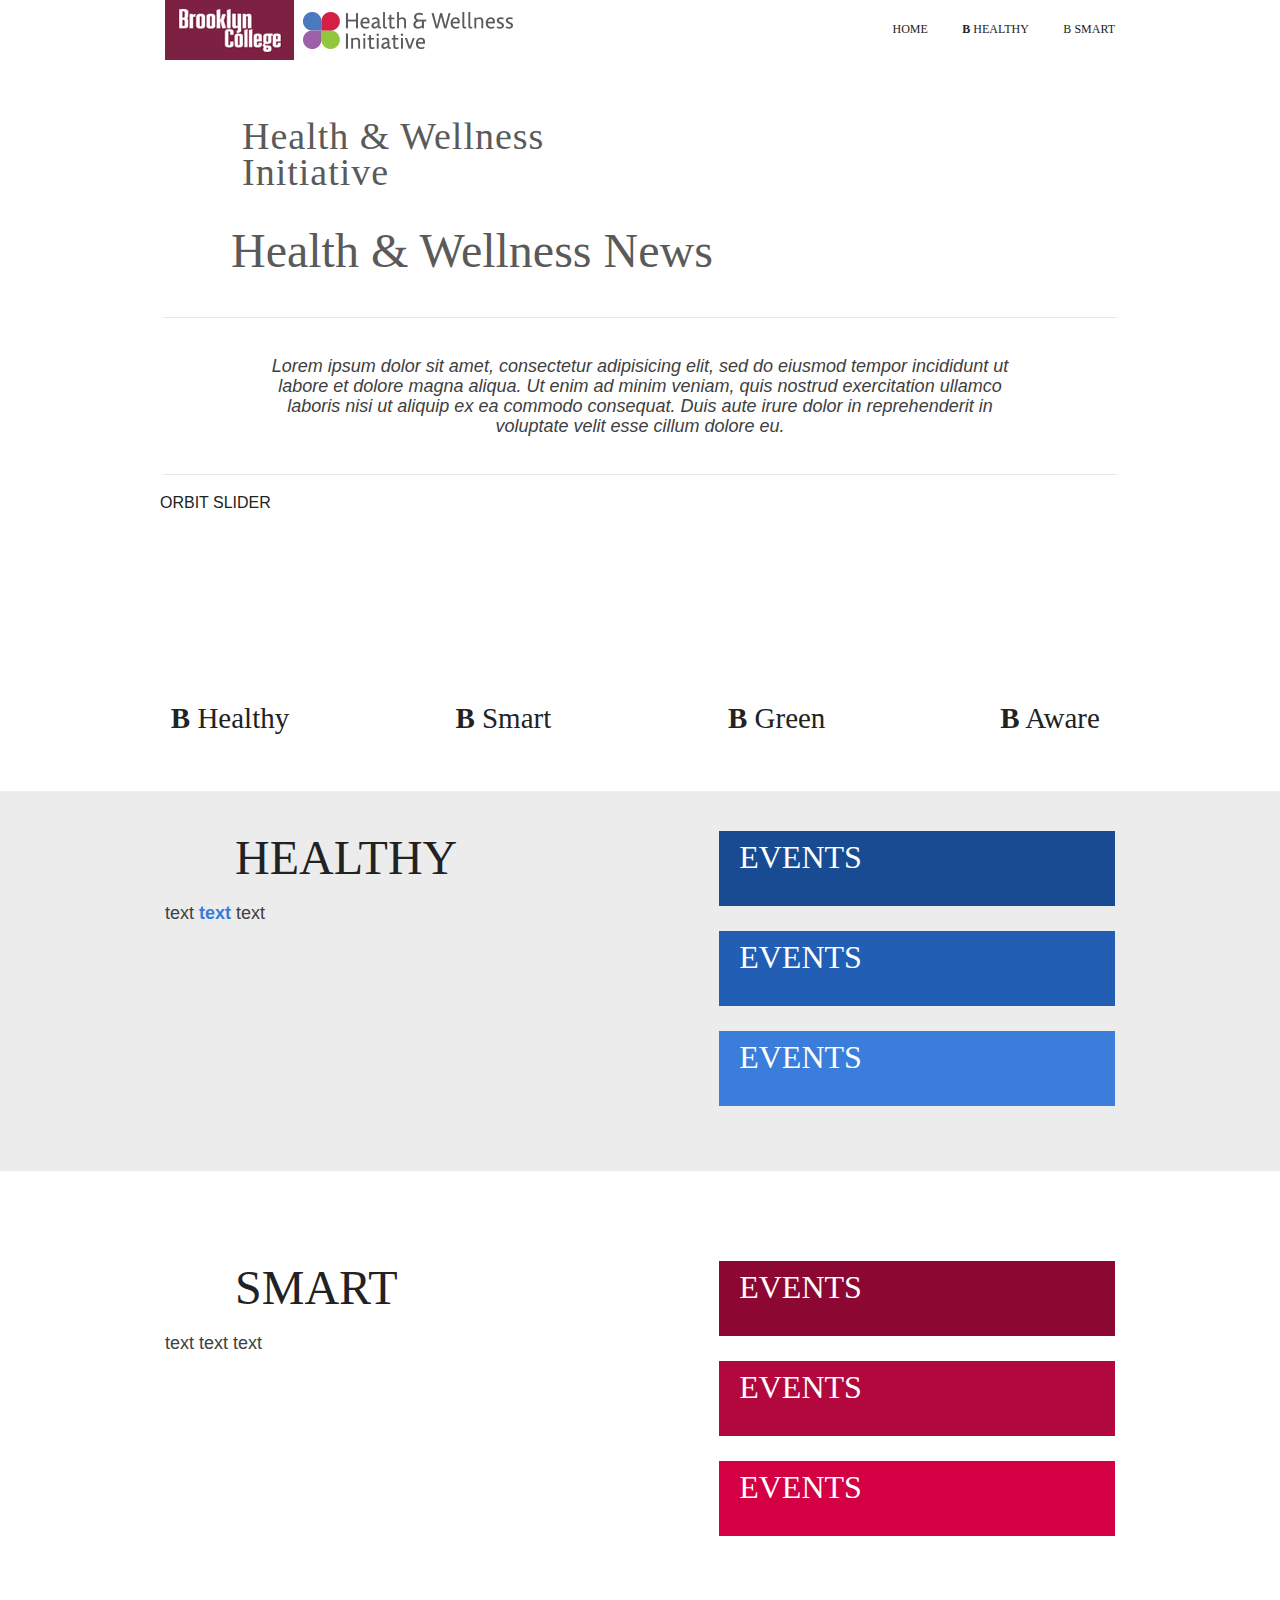
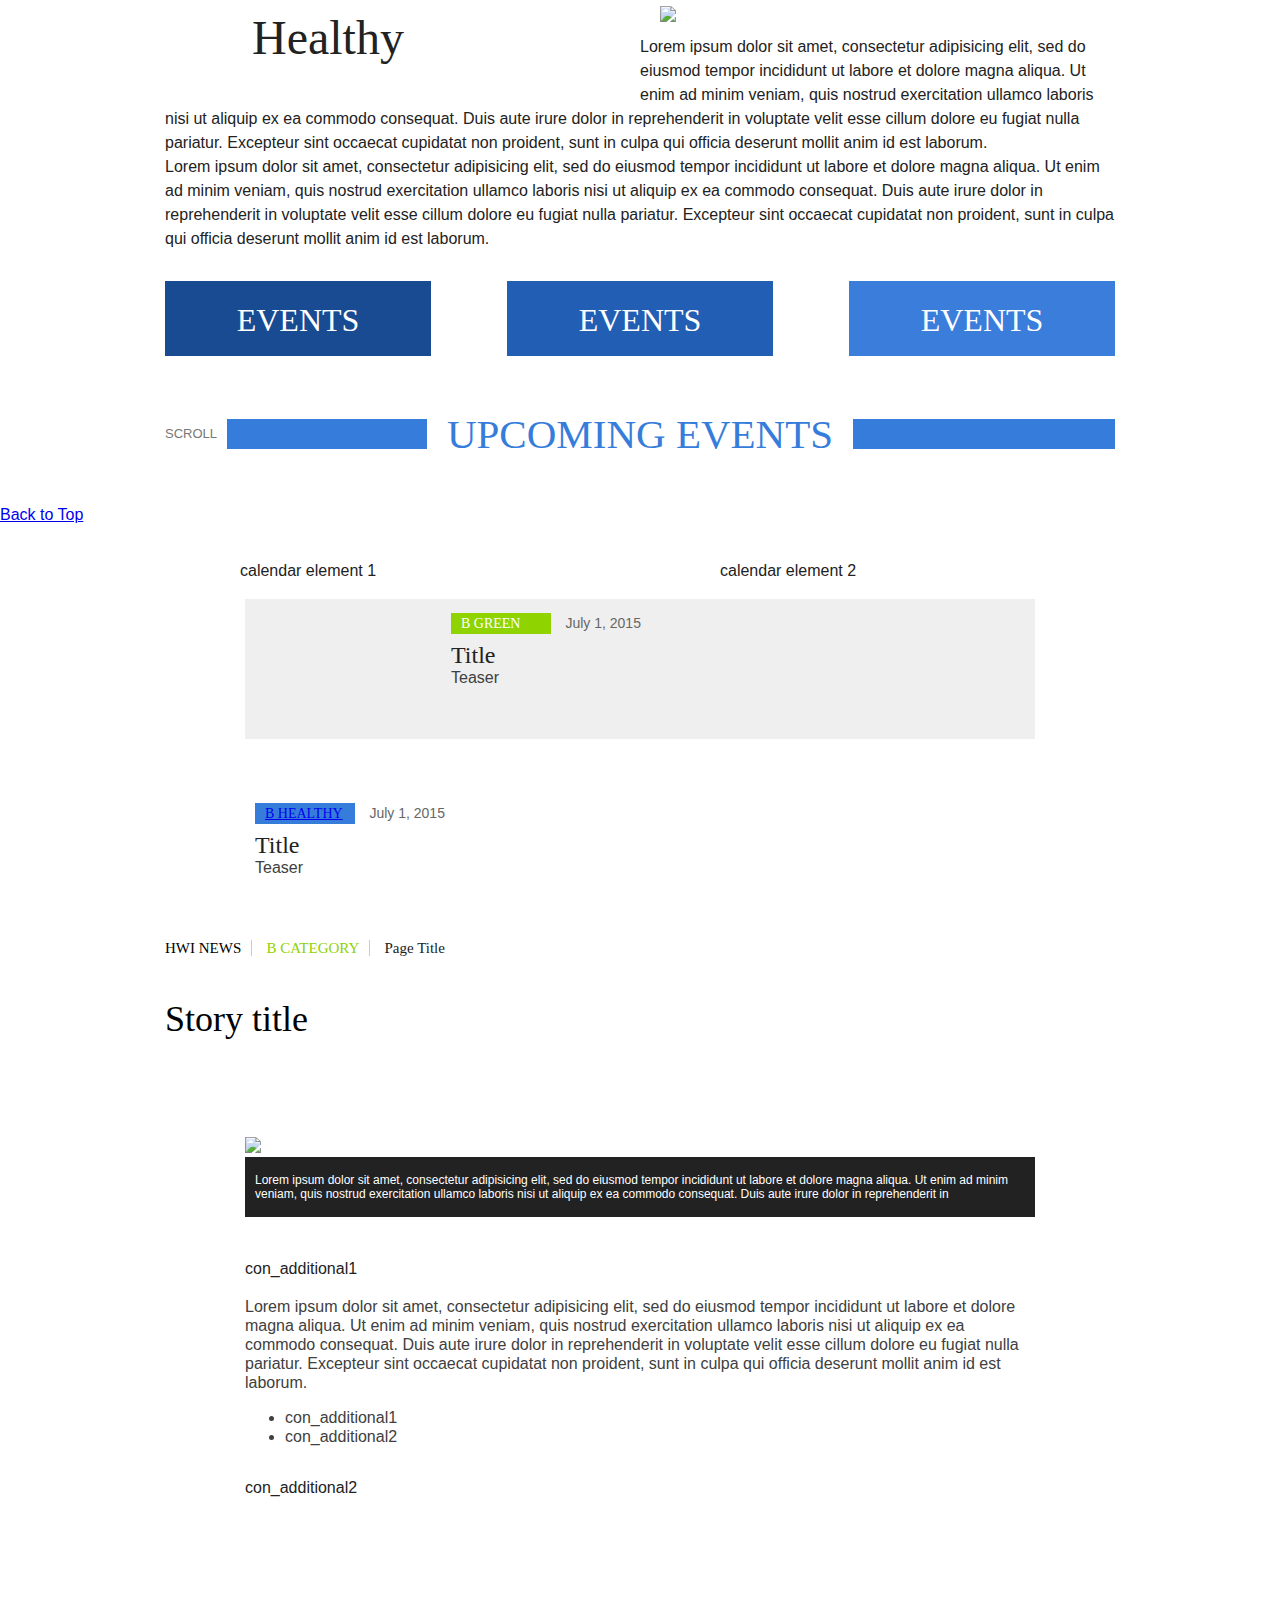
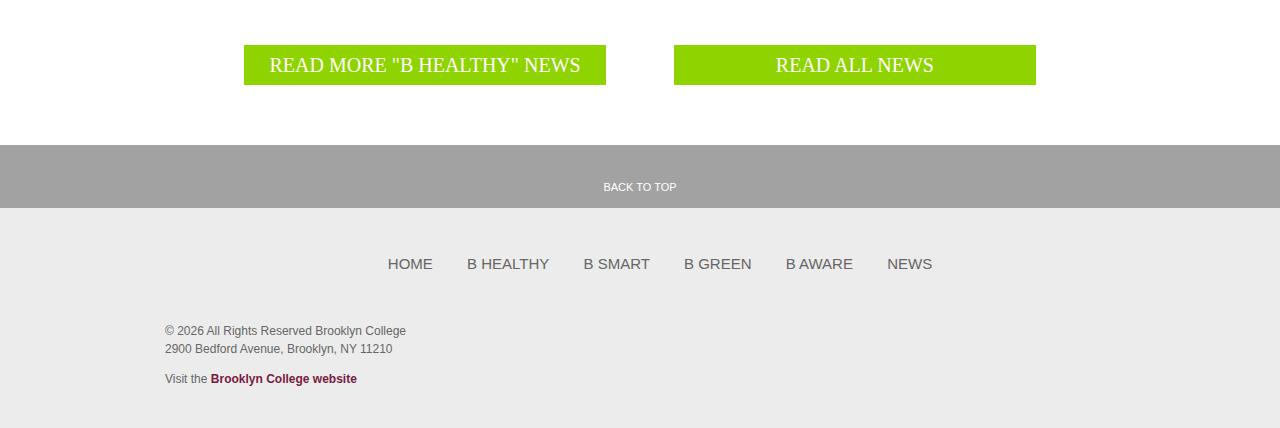
==== commit f95ac981: "08/20/15 category Page HTML and CSS" ====
--- a/working.html
+++ b/working.html
@@ -262,22 +262,27 @@
     </section>
   </div>
 
-    <section class="row">
-      <div class="large-1 visible-for-large-up columns">
-        <a href="#"><div>Up arrow</div></a>
-        <div><p>Scroll</p></div>
-        <a href="#"><div>Down arrow</div></a>
-      </div>
-      <div class="large-11 columns">
-        <div><h2>Programs</h2></div>
-      </div>
-    </section>
-
-    <section class="row">
-      <div class="large-10 large-offset-1 columns">
-        <p>text text text</p>
-      </div>
-    </section>
+  <div class="full-width">
+    <span class="anchor" id=""></span>
+    <section class="row rowInside sectionHeader">
+      <div class="large-12 columns">
+        <div class="sectionObject">
+          <div class="bar">
+            <div class="colorBar"> 
+              <h2>Upcoming Events</h2>
+            </div>
+            <div class="arrows">
+              <a href="#top" class="arrowUp"></a>
+              <p>Scroll</p>
+              <a href="#top" class="arrowDown"></a>
+            </div>
+          </div>
+        </div>
+    </section>
+  </div>
+
+
+    <a href="#top"><div class="arrow"></div><p>Back to Top</p></a>
 
     <section class="row">
       <div class="large-5 large-offset-1 medium-6 columns">
--- a/css/comm-hw.css
+++ b/css/comm-hw.css
@@ -2955,55 +2955,55 @@
   }
 }
 /* CSS Document */
-/* line 85, ../scss/_local_css.scss */
+/* line 86, ../scss/_local_css.scss */
 body {
   background-color: #fff;
 }
 
-/* line 94, ../scss/_local_css.scss */
+/* line 95, ../scss/_local_css.scss */
 .full-width {
   width: 100%;
   max-width: 100%;
 }
-/* line 97, ../scss/_local_css.scss */
+/* line 98, ../scss/_local_css.scss */
 .full-width.gray {
   background-color: #ececec;
   margin-bottom: 50px;
 }
-/* line 101, ../scss/_local_css.scss */
+/* line 102, ../scss/_local_css.scss */
 .full-width.gray2 {
   background-color: #a2a2a2;
 }
-/* line 104, ../scss/_local_css.scss */
+/* line 105, ../scss/_local_css.scss */
 .full-width.white {
   margin-bottom: 50px;
 }
 
 /* Header*/
-/* line 110, ../scss/_local_css.scss */
+/* line 111, ../scss/_local_css.scss */
 header {
   width: 100%;
   margin-bottom: 3.75rem;
   z-index: 1000;
 }
-/* line 121, ../scss/_local_css.scss */
+/* line 122, ../scss/_local_css.scss */
 header section {
   height: 3.75rem;
 }
 @media screen and (max-width: 848px) {
-  /* line 121, ../scss/_local_css.scss */
+  /* line 122, ../scss/_local_css.scss */
   header section {
     margin-bottom: 2.5rem;
   }
 }
 @media screen and (max-width: 640px) {
-  /* line 121, ../scss/_local_css.scss */
+  /* line 122, ../scss/_local_css.scss */
   header section {
     height: 2.8125rem;
     margin-bottom: 1.25rem;
   }
 }
-/* line 134, ../scss/_local_css.scss */
+/* line 135, ../scss/_local_css.scss */
 header section .BClogo {
   display: inline-block;
   margin: 0 0.3125rem 0 0.3125rem;
@@ -3011,7 +3011,7 @@
   height: 60px;
 }
 @media screen and (max-width: 640px) {
-  /* line 134, ../scss/_local_css.scss */
+  /* line 135, ../scss/_local_css.scss */
   header section .BClogo {
     margin: 0;
     padding: 0;
@@ -3019,34 +3019,34 @@
     height: 42px;
   }
 }
-/* line 151, ../scss/_local_css.scss */
+/* line 152, ../scss/_local_css.scss */
 header section .BClogo img {
   margin: 0;
   padding: 0;
 }
-/* line 156, ../scss/_local_css.scss */
+/* line 157, ../scss/_local_css.scss */
 header section .HWIlogo {
   display: inline-block;
   height: 60px;
 }
 @media screen and (max-width: 640px) {
-  /* line 156, ../scss/_local_css.scss */
+  /* line 157, ../scss/_local_css.scss */
   header section .HWIlogo {
     margin: 0;
     padding: 0;
     height: 42px;
   }
-  /* line 164, ../scss/_local_css.scss */
+  /* line 165, ../scss/_local_css.scss */
   header section .HWIlogo img {
     height: 42px;
   }
 }
-/* line 168, ../scss/_local_css.scss */
+/* line 169, ../scss/_local_css.scss */
 header section .HWIlogo img {
   margin: 0;
   padding: 0;
 }
-/* line 173, ../scss/_local_css.scss */
+/* line 174, ../scss/_local_css.scss */
 header section .showPushMenu {
   cursor: pointer;
   display: inline-block;
@@ -3056,21 +3056,21 @@
   margin-right: 5px;
 }
 @media screen and (max-width: 640px) {
-  /* line 173, ../scss/_local_css.scss */
+  /* line 174, ../scss/_local_css.scss */
   header section .showPushMenu {
     background: url("http://www.brooklyn.cuny.edu/web/abo_initiatives_hwi/spriteSheet.png") no-repeat -42px 8px;
     width: 30px;
     height: 45px;
   }
 }
-/* line 192, ../scss/_local_css.scss */
+/* line 193, ../scss/_local_css.scss */
 header section nav.topBar ul {
   list-style-type: none;
   text-transform: uppercase;
   margin: 0;
   padding: 1rem 0 1rem 0;
 }
-/* line 198, ../scss/_local_css.scss */
+/* line 199, ../scss/_local_css.scss */
 header section nav.topBar ul li {
   font-family: 'ComeniaSansCondRegular';
   font-size: 0.75rem;
@@ -3078,61 +3078,61 @@
   margin: 0;
   padding: 0 1.875rem 0 0;
 }
-/* line 199, ../scss/_local_css.scss */
+/* line 200, ../scss/_local_css.scss */
 header section nav.topBar ul li:first-letter {
   font-weight: bold;
 }
 @media screen and (min-width: 850px) and (max-width: 849px) {
-  /* line 198, ../scss/_local_css.scss */
+  /* line 199, ../scss/_local_css.scss */
   header section nav.topBar ul li {
     padding-right: 1.5625rem;
   }
 }
-/* line 214, ../scss/_local_css.scss */
+/* line 215, ../scss/_local_css.scss */
 header section nav.topBar ul li:last-of-type {
   padding-right: 0.3125rem;
 }
-/* line 216, ../scss/_local_css.scss */
+/* line 217, ../scss/_local_css.scss */
 header section nav.topBar ul li:last-of-type:first-letter {
   font-weight: normal;
 }
-/* line 221, ../scss/_local_css.scss */
+/* line 222, ../scss/_local_css.scss */
 header section nav.topBar ul li:first-of-type:first-letter {
   font-weight: normal;
 }
-/* line 225, ../scss/_local_css.scss */
+/* line 226, ../scss/_local_css.scss */
 header section nav.topBar ul li a {
   color: #222;
   text-decoration: none;
   padding: 0;
   margin: 0;
 }
-/* line 231, ../scss/_local_css.scss */
+/* line 232, ../scss/_local_css.scss */
 header section nav.topBar ul li a:hover {
   color: #666;
 }
-/* line 235, ../scss/_local_css.scss */
+/* line 236, ../scss/_local_css.scss */
 header section nav.topBar ul li.healthy a:hover {
   color: #367ddb;
 }
-/* line 238, ../scss/_local_css.scss */
+/* line 239, ../scss/_local_css.scss */
 header section nav.topBar ul li.smart a:hover {
   color: #d30043;
 }
-/* line 241, ../scss/_local_css.scss */
+/* line 242, ../scss/_local_css.scss */
 header section nav.topBar ul li.green a:hover {
   color: #8fd300;
 }
-/* line 244, ../scss/_local_css.scss */
+/* line 245, ../scss/_local_css.scss */
 header section nav.topBar ul li.aware a:hover {
   color: #a060b6;
 }
-/* line 250, ../scss/_local_css.scss */
+/* line 251, ../scss/_local_css.scss */
 header section nav.cbp-spmenu {
   background: #fff;
   position: fixed;
 }
-/* line 253, ../scss/_local_css.scss */
+/* line 254, ../scss/_local_css.scss */
 header section nav.cbp-spmenu.cbp-spmenu-vertical {
   width: 240px;
   height: 100%;
@@ -3140,111 +3140,111 @@
   z-index: 1000;
 }
 @media screen and (max-width: 640px) {
-  /* line 253, ../scss/_local_css.scss */
+  /* line 254, ../scss/_local_css.scss */
   header section nav.cbp-spmenu.cbp-spmenu-vertical {
     top: 0px;
   }
 }
-/* line 262, ../scss/_local_css.scss */
+/* line 263, ../scss/_local_css.scss */
 header section nav.cbp-spmenu ul {
   list-style-type: none;
   text-transform: uppercase;
 }
-/* line 266, ../scss/_local_css.scss */
+/* line 267, ../scss/_local_css.scss */
 header section nav.cbp-spmenu ul li {
   font-family: 'ComeniaSansCondRegular';
   font-size: 1rem;
   display: block;
   padding: 1rem 2.0625rem 0 0;
 }
-/* line 267, ../scss/_local_css.scss */
+/* line 268, ../scss/_local_css.scss */
 header section nav.cbp-spmenu ul li:first-letter {
   font-weight: bold;
 }
-/* line 278, ../scss/_local_css.scss */
+/* line 279, ../scss/_local_css.scss */
 header section nav.cbp-spmenu ul li:last-of-type {
   padding-right: 1.25rem;
 }
-/* line 280, ../scss/_local_css.scss */
+/* line 281, ../scss/_local_css.scss */
 header section nav.cbp-spmenu ul li:last-of-type:first-letter {
   font-weight: normal;
 }
-/* line 285, ../scss/_local_css.scss */
+/* line 286, ../scss/_local_css.scss */
 header section nav.cbp-spmenu ul li:first-of-type:first-letter {
   font-weight: normal;
 }
-/* line 289, ../scss/_local_css.scss */
+/* line 290, ../scss/_local_css.scss */
 header section nav.cbp-spmenu ul li a {
   color: #222;
   text-decoration: none;
 }
-/* line 293, ../scss/_local_css.scss */
+/* line 294, ../scss/_local_css.scss */
 header section nav.cbp-spmenu ul li a:hover {
   color: #666;
 }
-/* line 297, ../scss/_local_css.scss */
+/* line 298, ../scss/_local_css.scss */
 header section nav.cbp-spmenu ul li.healthy a:hover {
   color: #367ddb;
 }
-/* line 300, ../scss/_local_css.scss */
+/* line 301, ../scss/_local_css.scss */
 header section nav.cbp-spmenu ul li.smart a:hover {
   color: #d30043;
 }
-/* line 303, ../scss/_local_css.scss */
+/* line 304, ../scss/_local_css.scss */
 header section nav.cbp-spmenu ul li.green a:hover {
   color: #8fd300;
 }
-/* line 306, ../scss/_local_css.scss */
+/* line 307, ../scss/_local_css.scss */
 header section nav.cbp-spmenu ul li.aware a:hover {
   color: #a060b6;
 }
 @media screen and (max-width: 640px) {
-  /* line 309, ../scss/_local_css.scss */
+  /* line 310, ../scss/_local_css.scss */
   header section nav.cbp-spmenu ul li.hideForSmallOnly {
     display: none;
   }
 }
-/* line 314, ../scss/_local_css.scss */
+/* line 315, ../scss/_local_css.scss */
 header section nav.cbp-spmenu ul li a {
   color: #222;
   text-decoration: none;
 }
-/* line 318, ../scss/_local_css.scss */
+/* line 319, ../scss/_local_css.scss */
 header section nav.cbp-spmenu ul li a:hover {
   color: #666;
 }
 
 /* Vertical menu that slides from the left or right */
-/* line 330, ../scss/_local_css.scss */
+/* line 331, ../scss/_local_css.scss */
 .cbp-spmenu-right {
   right: -240px;
 }
 
-/* line 334, ../scss/_local_css.scss */
+/* line 335, ../scss/_local_css.scss */
 .cbp-spmenu-right.cbp-spmenu-open {
   right: 0px;
 }
 
 /* Push classes applied to the body */
-/* line 340, ../scss/_local_css.scss */
+/* line 341, ../scss/_local_css.scss */
 .cbp-spmenu-push {
   overflow-x: hidden;
   position: relative;
   left: 0;
 }
 
-/* line 346, ../scss/_local_css.scss */
+/* line 347, ../scss/_local_css.scss */
 .cbp-spmenu-push-toright {
   left: 240px;
 }
 
-/* line 350, ../scss/_local_css.scss */
+/* line 351, ../scss/_local_css.scss */
 .cbp-spmenu-push-toleft {
   left: -240px;
 }
 
 /* Transitions */
-/* line 356, ../scss/_local_css.scss */
+/* line 357, ../scss/_local_css.scss */
 .cbp-spmenu,
 .cbp-spmenu-push {
   -webkit-transition: all 0.3s ease;
@@ -3252,32 +3252,46 @@
   transition: all 0.3s ease;
 }
 
-/* line 365, ../scss/_local_css.scss */
+/* line 366, ../scss/_local_css.scss */
 .anchor {
   position: relative;
   display: block;
-  top: -78px;
+  top: -5px;
   height: 0;
   width: 0;
   visibility: hidden;
 }
 
 /* line 378, ../scss/_local_css.scss */
+.content {
+  /*
+        display: -webkit-box;
+        display: -moz-box;
+        display: -ms-flexbox;
+        display: -webkit-flex;
+        display: flex; 
+        -webkit-justify-content: space-between;
+        -moz-justify-content: space-between;
+        -ms-justify-content: space-between;
+        justify-content: space-between;
+  */
+}
+/* line 379, ../scss/_local_css.scss */
 .content .breadcrumbs {
   font-size: 0.9375rem;
   padding: 0 0 0 0.3125rem;
   margin-bottom: 2.5rem;
 }
-/* line 382, ../scss/_local_css.scss */
+/* line 383, ../scss/_local_css.scss */
 .content .breadcrumbs a {
   color: #000;
   text-decoration: none;
 }
-/* line 385, ../scss/_local_css.scss */
+/* line 386, ../scss/_local_css.scss */
 .content .breadcrumbs a:hover {
   color: #ccc;
 }
-/* line 389, ../scss/_local_css.scss */
+/* line 390, ../scss/_local_css.scss */
 .content .breadcrumbs .news {
   display: inline;
   font-family: "ComeniaSansCondBold";
@@ -3285,7 +3299,7 @@
   padding: 0 0.625rem 0 0;
   border-right: 1px solid #ccc;
 }
-/* line 396, ../scss/_local_css.scss */
+/* line 397, ../scss/_local_css.scss */
 .content .breadcrumbs .category {
   display: inline;
   font-family: "ComeniaSansCondBold";
@@ -3293,56 +3307,56 @@
   padding: 0 0.625rem 0 0.625rem;
   border-right: 1px solid #ccc;
 }
-/* line 402, ../scss/_local_css.scss */
+/* line 403, ../scss/_local_css.scss */
 .content .breadcrumbs .category.healthy a {
   color: #367ddb;
 }
-/* line 404, ../scss/_local_css.scss */
+/* line 405, ../scss/_local_css.scss */
 .content .breadcrumbs .category.healthy a:hover {
   color: #ccc;
 }
-/* line 408, ../scss/_local_css.scss */
+/* line 409, ../scss/_local_css.scss */
 .content .breadcrumbs .category.smart a {
   color: #d30043;
 }
-/* line 410, ../scss/_local_css.scss */
+/* line 411, ../scss/_local_css.scss */
 .content .breadcrumbs .category.smart a:hover {
   color: #ccc;
 }
-/* line 414, ../scss/_local_css.scss */
+/* line 415, ../scss/_local_css.scss */
 .content .breadcrumbs .category.green a {
   color: #8fd300;
 }
-/* line 416, ../scss/_local_css.scss */
+/* line 417, ../scss/_local_css.scss */
 .content .breadcrumbs .category.green a:hover {
   color: #ccc;
 }
-/* line 420, ../scss/_local_css.scss */
+/* line 421, ../scss/_local_css.scss */
 .content .breadcrumbs .category.aware a {
   color: #a060b6;
 }
-/* line 422, ../scss/_local_css.scss */
+/* line 423, ../scss/_local_css.scss */
 .content .breadcrumbs .category.aware a:hover {
   color: #ccc;
 }
-/* line 427, ../scss/_local_css.scss */
+/* line 428, ../scss/_local_css.scss */
 .content .breadcrumbs .storytitle {
   font-family: "ComeniaSansCondRegular";
   display: inline;
   padding: 0 0 0 0.625rem;
 }
 @media screen and (max-width: 640px) {
-  /* line 427, ../scss/_local_css.scss */
+  /* line 428, ../scss/_local_css.scss */
   .content .breadcrumbs .storytitle {
     display: none;
   }
 }
-/* line 436, ../scss/_local_css.scss */
+/* line 437, ../scss/_local_css.scss */
 .content .title {
   padding: 0 0 0 0.3125rem;
   margin-bottom: 1.875rem;
 }
-/* line 439, ../scss/_local_css.scss */
+/* line 440, ../scss/_local_css.scss */
 .content .title h1 {
   margin: 0;
   font-family: "ComeniaSansCondBold";
@@ -3350,59 +3364,59 @@
   color: #000;
   line-height: 38px;
 }
-/* line 447, ../scss/_local_css.scss */
+/* line 448, ../scss/_local_css.scss */
 .content .socialIcons {
   padding: 0;
 }
 @media screen and (max-width: 848px) {
-  /* line 447, ../scss/_local_css.scss */
+  /* line 448, ../scss/_local_css.scss */
   .content .socialIcons {
     padding: 0;
   }
 }
-/* line 454, ../scss/_local_css.scss */
+/* line 455, ../scss/_local_css.scss */
 .content .icons {
   height: 2.1875rem;
   margin: 0 0 1.875rem 0.3125rem;
 }
-/* line 457, ../scss/_local_css.scss */
+/* line 458, ../scss/_local_css.scss */
 .content .icons a {
   display: inline-block;
   margin-right: 1.4375rem;
   width: 2.1875rem;
   height: 2.1875rem;
 }
-/* line 462, ../scss/_local_css.scss */
+/* line 463, ../scss/_local_css.scss */
 .content .icons a.facebook {
   background: url("http://www.brooklyn.cuny.edu/web/abo_initiatives_hwi/spriteSheet.png") no-repeat -74px 0px;
 }
-/* line 465, ../scss/_local_css.scss */
+/* line 466, ../scss/_local_css.scss */
 .content .icons a.twitter {
   background: url("http://www.brooklyn.cuny.edu/web/abo_initiatives_hwi/spriteSheet.png") no-repeat -111px 0px;
 }
-/* line 468, ../scss/_local_css.scss */
+/* line 469, ../scss/_local_css.scss */
 .content .icons a.pinterest {
   background: url("http://www.brooklyn.cuny.edu/web/abo_initiatives_hwi/spriteSheet.png") no-repeat -148px 0px;
 }
-/* line 471, ../scss/_local_css.scss */
+/* line 472, ../scss/_local_css.scss */
 .content .icons a.googleplus {
   background: url("http://www.brooklyn.cuny.edu/web/abo_initiatives_hwi/spriteSheet.png") no-repeat -185px 0px;
 }
-/* line 474, ../scss/_local_css.scss */
+/* line 475, ../scss/_local_css.scss */
 .content .icons a.email {
   background: url("http://www.brooklyn.cuny.edu/web/abo_initiatives_hwi/spriteSheet.png") no-repeat -222px 0px;
 }
-/* line 481, ../scss/_local_css.scss */
+/* line 482, ../scss/_local_css.scss */
 .content article {
   margin: 0 0.3125rem 3.75rem 0.3125rem;
 }
-/* line 485, ../scss/_local_css.scss */
+/* line 486, ../scss/_local_css.scss */
 .content article .caption {
   background-color: #222;
   padding: 1rem 0.625rem 1rem 0.625rem;
   margin-bottom: 2.5rem;
 }
-/* line 489, ../scss/_local_css.scss */
+/* line 490, ../scss/_local_css.scss */
 .content article .caption p {
   font-size: 0.75rem;
   line-height: 14px;
@@ -3410,69 +3424,69 @@
   padding: 0;
   margin: 0;
 }
-/* line 497, ../scss/_local_css.scss */
+/* line 498, ../scss/_local_css.scss */
 .content article h1 {
   display: none;
 }
 @media print {
-  /* line 497, ../scss/_local_css.scss */
+  /* line 498, ../scss/_local_css.scss */
   .content article h1 {
     display: inline;
   }
 }
-/* line 503, ../scss/_local_css.scss */
+/* line 504, ../scss/_local_css.scss */
 .content article p {
   font-size: 1rem;
   line-height: 19px;
   color: #404040;
 }
-/* line 508, ../scss/_local_css.scss */
+/* line 509, ../scss/_local_css.scss */
 .content article ul {
   margin-bottom: 1.875rem;
 }
-/* line 510, ../scss/_local_css.scss */
+/* line 511, ../scss/_local_css.scss */
 .content article ul li {
   font-size: 1rem;
   color: #404040;
   line-height: 19px;
 }
-/* line 517, ../scss/_local_css.scss */
+/* line 518, ../scss/_local_css.scss */
 .content .articleButtons {
   padding: 0 0.3125rem 0 0.3125rem;
   margin-bottom: 3.75rem;
 }
-/* line 520, ../scss/_local_css.scss */
+/* line 521, ../scss/_local_css.scss */
 .content .articleButtons a {
   text-decoration: none;
 }
-/* line 523, ../scss/_local_css.scss */
+/* line 524, ../scss/_local_css.scss */
 .content .articleButtons .articleButton {
   text-align: center;
   margin-left: auto;
   margin-right: auto;
   height: 2.5rem;
 }
-/* line 530, ../scss/_local_css.scss */
+/* line 531, ../scss/_local_css.scss */
 .content .articleButtons .articleButton.abLeft {
   margin-right: 2.125rem;
 }
 @media screen and (max-width: 640px) {
-  /* line 530, ../scss/_local_css.scss */
+  /* line 531, ../scss/_local_css.scss */
   .content .articleButtons .articleButton.abLeft {
     margin-right: 0;
   }
 }
-/* line 536, ../scss/_local_css.scss */
+/* line 537, ../scss/_local_css.scss */
 .content .articleButtons .articleButton.abRight {
   margin-left: 2.125rem;
 }
 @media screen and (max-width: 640px) {
-  /* line 536, ../scss/_local_css.scss */
+  /* line 537, ../scss/_local_css.scss */
   .content .articleButtons .articleButton.abRight {
     margin-left: 0;
   }
 }
-/* line 542, ../scss/_local_css.scss */
+/* line 543, ../scss/_local_css.scss */
 .content .articleButtons .articleButton p {
   color: #fff;
   font-size: 1.25rem;
@@ -3480,62 +3494,62 @@
   text-transform: uppercase;
   padding-top: 0.3125rem;
 }
-/* line 549, ../scss/_local_css.scss */
+/* line 550, ../scss/_local_css.scss */
 .content .articleButtons .articleButton.healthy {
   background-color: #367ddb;
 }
-/* line 551, ../scss/_local_css.scss */
+/* line 552, ../scss/_local_css.scss */
 .content .articleButtons .articleButton.healthy:hover {
   background-color: #666;
 }
-/* line 555, ../scss/_local_css.scss */
+/* line 556, ../scss/_local_css.scss */
 .content .articleButtons .articleButton.smart {
   background-color: #d30043;
 }
-/* line 557, ../scss/_local_css.scss */
+/* line 558, ../scss/_local_css.scss */
 .content .articleButtons .articleButton.smart:hover {
   background-color: #666;
 }
-/* line 561, ../scss/_local_css.scss */
+/* line 562, ../scss/_local_css.scss */
 .content .articleButtons .articleButton.green {
   background-color: #8fd300;
 }
-/* line 563, ../scss/_local_css.scss */
+/* line 564, ../scss/_local_css.scss */
 .content .articleButtons .articleButton.green:hover {
   background-color: #666;
 }
-/* line 567, ../scss/_local_css.scss */
+/* line 568, ../scss/_local_css.scss */
 .content .articleButtons .articleButton.aware {
   background-color: #a060b6;
 }
-/* line 569, ../scss/_local_css.scss */
+/* line 570, ../scss/_local_css.scss */
 .content .articleButtons .articleButton.aware:hover {
   background-color: #666;
 }
-/* line 577, ../scss/_local_css.scss */
+/* line 578, ../scss/_local_css.scss */
 .content section .articles-wrapper {
   padding: 0 0.3125rem 3.75rem 0.3125rem;
 }
-/* line 586, ../scss/_local_css.scss */
+/* line 587, ../scss/_local_css.scss */
 .content section .articles-wrapper ul {
   list-style-type: none;
   padding: 0;
   margin: 0;
 }
-/* line 590, ../scss/_local_css.scss */
+/* line 591, ../scss/_local_css.scss */
 .content section .articles-wrapper ul li {
   margin: 0 0 3.125rem 0;
   padding: 0;
 }
-/* line 592, ../scss/_local_css.scss */
+/* line 593, ../scss/_local_css.scss */
 .content section .articles-wrapper ul li:last-of-type {
   margin: 0;
 }
-/* line 595, ../scss/_local_css.scss */
+/* line 596, ../scss/_local_css.scss */
 .content section .articles-wrapper ul li:nth-child(odd) {
   background-color: #efefef;
 }
-/* line 601, ../scss/_local_css.scss */
+/* line 602, ../scss/_local_css.scss */
 .content section .articles-wrapper ul li .listed-article .article-image {
   float: left;
   overflow: hidden;
@@ -3544,12 +3558,12 @@
   height: 140px;
 }
 @media screen and (max-width: 640px) {
-  /* line 601, ../scss/_local_css.scss */
+  /* line 602, ../scss/_local_css.scss */
   .content section .articles-wrapper ul li .listed-article .article-image {
     display: none;
   }
 }
-/* line 610, ../scss/_local_css.scss */
+/* line 611, ../scss/_local_css.scss */
 .content section .articles-wrapper ul li .listed-article .article-image img {
   position: absolute;
   max-width: 250px;
@@ -3557,34 +3571,34 @@
   left: -25px;
 }
 @media screen and (max-width: 640px) {
-  /* line 610, ../scss/_local_css.scss */
+  /* line 611, ../scss/_local_css.scss */
   .content section .articles-wrapper ul li .listed-article .article-image img {
     position: relative;
     left: 0px;
   }
 }
-/* line 623, ../scss/_local_css.scss */
+/* line 624, ../scss/_local_css.scss */
 .content section .articles-wrapper ul li .listed-article .article-image2 {
   display: none;
 }
 @media screen and (max-width: 640px) {
-  /* line 623, ../scss/_local_css.scss */
+  /* line 624, ../scss/_local_css.scss */
   .content section .articles-wrapper ul li .listed-article .article-image2 {
     display: block;
   }
 }
-/* line 629, ../scss/_local_css.scss */
+/* line 630, ../scss/_local_css.scss */
 .content section .articles-wrapper ul li .listed-article .text-elements {
   margin-left: 12.25rem;
   padding: 0;
 }
 @media screen and (max-width: 640px) {
-  /* line 629, ../scss/_local_css.scss */
+  /* line 630, ../scss/_local_css.scss */
   .content section .articles-wrapper ul li .listed-article .text-elements {
     margin-left: 0;
   }
 }
-/* line 636, ../scss/_local_css.scss */
+/* line 637, ../scss/_local_css.scss */
 .content section .articles-wrapper ul li .listed-article .article-tag {
   margin: -0.625rem 0 0 0.625rem;
   text-transform: uppercase;
@@ -3592,7 +3606,7 @@
   display: inline-block;
   width: 6.25rem;
 }
-/* line 644, ../scss/_local_css.scss */
+/* line 645, ../scss/_local_css.scss */
 .content section .articles-wrapper ul li .listed-article .article-tag p {
   margin: 0;
   font-family: 'ComeniaSansCondRegular';
@@ -3600,23 +3614,23 @@
   color: #fff;
   text-decoration: none;
 }
-/* line 650, ../scss/_local_css.scss */
+/* line 651, ../scss/_local_css.scss */
 .content section .articles-wrapper ul li .listed-article .article-tag p.healthy {
   background-color: #367ddb;
 }
-/* line 653, ../scss/_local_css.scss */
+/* line 654, ../scss/_local_css.scss */
 .content section .articles-wrapper ul li .listed-article .article-tag p.smart {
   background-color: #d30043;
 }
-/* line 656, ../scss/_local_css.scss */
+/* line 657, ../scss/_local_css.scss */
 .content section .articles-wrapper ul li .listed-article .article-tag p.green {
   background-color: #8fd300;
 }
-/* line 659, ../scss/_local_css.scss */
+/* line 660, ../scss/_local_css.scss */
 .content section .articles-wrapper ul li .listed-article .article-tag p.aware {
   background-color: #a060b6;
 }
-/* line 664, ../scss/_local_css.scss */
+/* line 665, ../scss/_local_css.scss */
 .content section .articles-wrapper ul li .listed-article .article-date {
   font-family: "Lucida Grande", "Lucida Sans Unicode", Arial, sans-serif;
   font-size: 0.875rem;
@@ -3624,7 +3638,7 @@
   display: inline-block;
   color: #666;
 }
-/* line 673, ../scss/_local_css.scss */
+/* line 674, ../scss/_local_css.scss */
 .content section .articles-wrapper ul li .listed-article .article-title h2 {
   margin: -0.3125rem 0 0 0.625rem;
   font-family: 'ComeniaSansCondRegular';
@@ -3632,22 +3646,22 @@
   line-height: 25px;
 }
 @media screen and (max-width: 499px) {
-  /* line 673, ../scss/_local_css.scss */
+  /* line 674, ../scss/_local_css.scss */
   .content section .articles-wrapper ul li .listed-article .article-title h2 {
     font-size: 1.25rem;
     line-height: 20px;
   }
 }
-/* line 682, ../scss/_local_css.scss */
+/* line 683, ../scss/_local_css.scss */
 .content section .articles-wrapper ul li .listed-article .article-title h2 a {
   color: #222;
   text-decoration: none;
 }
-/* line 685, ../scss/_local_css.scss */
+/* line 686, ../scss/_local_css.scss */
 .content section .articles-wrapper ul li .listed-article .article-title h2 a:hover {
   text-decoration: underline;
 }
-/* line 691, ../scss/_local_css.scss */
+/* line 692, ../scss/_local_css.scss */
 .content section .articles-wrapper ul li .listed-article .article-teaser p {
   margin: 0 0 0 0.625rem;
   font-family: "Lucida Grande", "Lucida Sans Unicode", Arial, sans-serif;
@@ -3655,11 +3669,11 @@
   color: #404040;
   line-height: 19px;
 }
-/* line 705, ../scss/_local_css.scss */
+/* line 706, ../scss/_local_css.scss */
 .content .titleIcon {
   padding: 0 0.3125rem 1.875rem 0.3125rem;
 }
-/* line 709, ../scss/_local_css.scss */
+/* line 710, ../scss/_local_css.scss */
 .content .titleIcon.homePage .icon {
   background: url("http://www.brooklyn.cuny.edu/web/abo_initiatives_hwi/spriteSheet.png") no-repeat -258px 0px;
   width: 4.1875rem;
@@ -3667,14 +3681,14 @@
   float: left;
 }
 @media screen and (max-width: 640px) {
-  /* line 709, ../scss/_local_css.scss */
+  /* line 710, ../scss/_local_css.scss */
   .content .titleIcon.homePage .icon {
     background: url("http://www.brooklyn.cuny.edu/web/abo_initiatives_hwi/spriteSheet.png") no-repeat -385px 0px;
     width: 2.3125rem;
     height: 2.3125rem;
   }
 }
-/* line 720, ../scss/_local_css.scss */
+/* line 721, ../scss/_local_css.scss */
 .content .titleIcon.homePage h1 {
   display: inline-block;
   font-family: 'ComeniaSansCondRegular';
@@ -3687,7 +3701,7 @@
   width: 25rem;
 }
 @media screen and (max-width: 640px) {
-  /* line 720, ../scss/_local_css.scss */
+  /* line 721, ../scss/_local_css.scss */
   .content .titleIcon.homePage h1 {
     margin: 0 0 0 0;
     font-size: 1.25rem;
@@ -3695,7 +3709,7 @@
     width: 12.5rem;
   }
 }
-/* line 739, ../scss/_local_css.scss */
+/* line 740, ../scss/_local_css.scss */
 .content .titleIcon.newsArchive .icon {
   background: url("http://www.brooklyn.cuny.edu/web/abo_initiatives_hwi/spriteSheet.png") no-repeat -327px 0px;
   width: 3.5rem;
@@ -3703,14 +3717,14 @@
   float: left;
 }
 @media screen and (max-width: 640px) {
-  /* line 739, ../scss/_local_css.scss */
+  /* line 740, ../scss/_local_css.scss */
   .content .titleIcon.newsArchive .icon {
     background: url("http://www.brooklyn.cuny.edu/web/abo_initiatives_hwi/spriteSheet.png") no-repeat -385px 0px;
     width: 2.375rem;
     height: 2.375rem;
   }
 }
-/* line 750, ../scss/_local_css.scss */
+/* line 751, ../scss/_local_css.scss */
 .content .titleIcon.newsArchive h1 {
   display: inline-block;
   font-family: 'ComeniaSansCondRegular';
@@ -3720,7 +3734,7 @@
   padding: 0 0 0 0.625rem;
 }
 @media screen and (max-width: 640px) {
-  /* line 750, ../scss/_local_css.scss */
+  /* line 751, ../scss/_local_css.scss */
   .content .titleIcon.newsArchive h1 {
     margin: 0 0 0 0;
     font-size: 1.25rem;
@@ -3728,7 +3742,7 @@
     width: 9.375rem;
   }
 }
-/* line 766, ../scss/_local_css.scss */
+/* line 767, ../scss/_local_css.scss */
 .content .mission {
   padding: 0 0.3125rem 0 0.3125rem;
   border-bottom: 1px solid #e6e6e6;
@@ -3736,26 +3750,28 @@
   border-top: 1px solid #e6e6e6;
   border-right: 6px solid #fff;
 }
-/* line 772, ../scss/_local_css.scss */
+/* line 773, ../scss/_local_css.scss */
 .content .mission p {
   font-size: 1.25rem;
   color: #404040;
   line-height: 23px;
+  text-align: center;
+  font-style: italic;
   padding: 1.875rem 0 1.875rem 0;
 }
 @media only screen and (min-width: 40.063em) {
-  /* line 772, ../scss/_local_css.scss */
+  /* line 773, ../scss/_local_css.scss */
   .content .mission p {
     font-size: 1.125rem;
     line-height: 20px;
     padding: 1.25rem 0.9375rem 1.25rem 0.9375rem;
   }
 }
-/* line 785, ../scss/_local_css.scss */
+/* line 787, ../scss/_local_css.scss */
 .content .bigBs {
   padding: 2.1875rem 0.3125rem 3.75rem 0.3125rem;
 }
-/* line 786, ../scss/_local_css.scss */
+/* line 788, ../scss/_local_css.scss */
 .content .bigBs .sectionObject {
   display: -webkit-box;
   display: -moz-box;
@@ -3767,32 +3783,32 @@
   -ms-justify-content: space-between;
   justify-content: space-between;
 }
-/* line 798, ../scss/_local_css.scss */
+/* line 800, ../scss/_local_css.scss */
 .content .bigBs a {
   text-decoration: none;
 }
-/* line 801, ../scss/_local_css.scss */
+/* line 803, ../scss/_local_css.scss */
 .content .bigBs a .bigB {
   width: 8.125rem;
   height: 8.125rem;
 }
-/* line 804, ../scss/_local_css.scss */
+/* line 806, ../scss/_local_css.scss */
 .content .bigBs a .bigB.healthy {
   background: url("http://www.brooklyn.cuny.edu/web/abo_initiatives_hwi/spriteSheet.png") no-repeat 0px -69px;
 }
-/* line 808, ../scss/_local_css.scss */
+/* line 810, ../scss/_local_css.scss */
 .content .bigBs a .bigB.smart {
   background: url("http://www.brooklyn.cuny.edu/web/abo_initiatives_hwi/spriteSheet.png") no-repeat -132px -69px;
 }
-/* line 811, ../scss/_local_css.scss */
+/* line 813, ../scss/_local_css.scss */
 .content .bigBs a .bigB.green {
   background: url("http://www.brooklyn.cuny.edu/web/abo_initiatives_hwi/spriteSheet.png") no-repeat -264px -69px;
 }
-/* line 814, ../scss/_local_css.scss */
+/* line 816, ../scss/_local_css.scss */
 .content .bigBs a .bigB.aware {
   background: url("http://www.brooklyn.cuny.edu/web/abo_initiatives_hwi/spriteSheet.png") no-repeat -396px -69px;
 }
-/* line 818, ../scss/_local_css.scss */
+/* line 820, ../scss/_local_css.scss */
 .content .bigBs a h2 {
   padding: 0;
   line-height: 25px;
@@ -3802,69 +3818,69 @@
   font-family: 'ComeniaSansCondRegular';
   color: #222;
 }
-/* line 826, ../scss/_local_css.scss */
+/* line 828, ../scss/_local_css.scss */
 .content .bigBs a h2:first-letter {
   font-weight: bold;
 }
-/* line 832, ../scss/_local_css.scss */
+/* line 834, ../scss/_local_css.scss */
 .content .bigBs a:hover .bigB.healthy {
   background: url("http://www.brooklyn.cuny.edu/web/abo_initiatives_hwi/spriteSheet.png") no-repeat 0px -201px;
 }
-/* line 835, ../scss/_local_css.scss */
+/* line 837, ../scss/_local_css.scss */
 .content .bigBs a:hover .bigB.smart {
   background: url("http://www.brooklyn.cuny.edu/web/abo_initiatives_hwi/spriteSheet.png") no-repeat -132px -201px;
 }
-/* line 838, ../scss/_local_css.scss */
+/* line 840, ../scss/_local_css.scss */
 .content .bigBs a:hover .bigB.green {
   background: url("http://www.brooklyn.cuny.edu/web/abo_initiatives_hwi/spriteSheet.png") no-repeat -264px -201px;
 }
-/* line 841, ../scss/_local_css.scss */
+/* line 843, ../scss/_local_css.scss */
 .content .bigBs a:hover .bigB.aware {
   background: url("http://www.brooklyn.cuny.edu/web/abo_initiatives_hwi/spriteSheet.png") no-repeat -396px -201px;
 }
-/* line 845, ../scss/_local_css.scss */
+/* line 847, ../scss/_local_css.scss */
 .content .bigBs a:hover h2 {
   color: #666;
 }
-/* line 851, ../scss/_local_css.scss */
+/* line 853, ../scss/_local_css.scss */
 .content .homePageCategory {
   padding: 2.5rem 0.3125rem 2.5rem 0.3125rem;
 }
-/* line 854, ../scss/_local_css.scss */
+/* line 856, ../scss/_local_css.scss */
 .content .homePageCategory a {
   display: block;
   width: 18.75rem;
   text-decoration: none;
   color: #222;
 }
-/* line 861, ../scss/_local_css.scss */
+/* line 863, ../scss/_local_css.scss */
 .content .homePageCategory a .bigB {
   float: left;
   width: 3.75rem;
   height: 3.75rem;
   margin: 0 0.625rem 0 0;
 }
-/* line 867, ../scss/_local_css.scss */
+/* line 869, ../scss/_local_css.scss */
 .content .homePageCategory a .bigB.healthy {
   background: url("http://www.brooklyn.cuny.edu/web/abo_initiatives_hwi/spriteSheet.png") no-repeat 0px -32px;
   background-size: 277px;
 }
-/* line 871, ../scss/_local_css.scss */
+/* line 873, ../scss/_local_css.scss */
 .content .homePageCategory a .bigB.smart {
   background: url("http://www.brooklyn.cuny.edu/web/abo_initiatives_hwi/spriteSheet.png") no-repeat -61px -32px;
   background-size: 277px;
 }
-/* line 875, ../scss/_local_css.scss */
+/* line 877, ../scss/_local_css.scss */
 .content .homePageCategory a .bigB.green {
   background: url("http://www.brooklyn.cuny.edu/web/abo_initiatives_hwi/spriteSheet.png") no-repeat -122px -32px;
   background-size: 277px;
 }
-/* line 879, ../scss/_local_css.scss */
+/* line 881, ../scss/_local_css.scss */
 .content .homePageCategory a .bigB.aware {
   background: url("http://www.brooklyn.cuny.edu/web/abo_initiatives_hwi/spriteSheet.png") no-repeat -183px -32px;
   background-size: 277px;
 }
-/* line 884, ../scss/_local_css.scss */
+/* line 886, ../scss/_local_css.scss */
 .content .homePageCategory a h2 {
   font-size: 3rem;
   font-family: 'ComeniaSansCondRegular';
@@ -3873,37 +3889,37 @@
   line-height: 53px;
   text-transform: uppercase;
 }
-/* line 893, ../scss/_local_css.scss */
+/* line 895, ../scss/_local_css.scss */
 .content .homePageCategory a:hover {
   text-decoration: underline;
 }
-/* line 896, ../scss/_local_css.scss */
+/* line 898, ../scss/_local_css.scss */
 .content .homePageCategory a:hover .bigB.healthy {
   background: url("http://www.brooklyn.cuny.edu/web/abo_initiatives_hwi/spriteSheet.png") no-repeat 0px -93px;
   background-size: 276px;
 }
-/* line 900, ../scss/_local_css.scss */
+/* line 902, ../scss/_local_css.scss */
 .content .homePageCategory a:hover .bigB.smart {
   background: url("http://www.brooklyn.cuny.edu/web/abo_initiatives_hwi/spriteSheet.png") no-repeat -61px -93px;
   background-size: 276px;
 }
-/* line 904, ../scss/_local_css.scss */
+/* line 906, ../scss/_local_css.scss */
 .content .homePageCategory a:hover .bigB.green {
   background: url("http://www.brooklyn.cuny.edu/web/abo_initiatives_hwi/spriteSheet.png") no-repeat -122px -93px;
   background-size: 276px;
 }
-/* line 908, ../scss/_local_css.scss */
+/* line 910, ../scss/_local_css.scss */
 .content .homePageCategory a:hover .bigB.aware {
   background: url("http://www.brooklyn.cuny.edu/web/abo_initiatives_hwi/spriteSheet.png") no-repeat -183px -93px;
   background-size: 276px;
 }
-/* line 914, ../scss/_local_css.scss */
+/* line 916, ../scss/_local_css.scss */
 .content .homePageCategory a.buttonList {
   height: 4.6875rem;
   width: 100%;
   margin-bottom: 1.5625rem;
 }
-/* line 919, ../scss/_local_css.scss */
+/* line 921, ../scss/_local_css.scss */
 .content .homePageCategory a.buttonList p {
   font-family: 'ComeniaSansCondRegular';
   font-size: 2rem;
@@ -3912,19 +3928,19 @@
   padding: 0.9375rem 0 0 1.25rem;
   margin: 0;
 }
-/* line 929, ../scss/_local_css.scss */
+/* line 931, ../scss/_local_css.scss */
 .content .homePageCategory a.buttonList:hover:nth-child(1) {
   background-color: #444;
 }
-/* line 932, ../scss/_local_css.scss */
+/* line 934, ../scss/_local_css.scss */
 .content .homePageCategory a.buttonList:hover:nth-child(2) {
   background-color: #555;
 }
-/* line 935, ../scss/_local_css.scss */
+/* line 937, ../scss/_local_css.scss */
 .content .homePageCategory a.buttonList:hover:nth-child(3) {
   background-color: #666;
 }
-/* line 941, ../scss/_local_css.scss */
+/* line 943, ../scss/_local_css.scss */
 .content .homePageCategory p {
   font-size: 1.125rem;
   line-height: 22px;
@@ -3932,124 +3948,124 @@
   padding: 0 2.8125rem 0 0;
 }
 @media screen and (max-width: 640px) {
-  /* line 941, ../scss/_local_css.scss */
+  /* line 943, ../scss/_local_css.scss */
   .content .homePageCategory p {
     padding: 0;
   }
 }
-/* line 951, ../scss/_local_css.scss */
+/* line 953, ../scss/_local_css.scss */
 .content .homePageCategory.healthy p a {
   display: inline;
   color: #367ddb;
   font-weight: bold;
 }
-/* line 955, ../scss/_local_css.scss */
+/* line 957, ../scss/_local_css.scss */
 .content .homePageCategory.healthy p a:hover {
   color: #666;
   text-decoration: none;
 }
-/* line 961, ../scss/_local_css.scss */
+/* line 963, ../scss/_local_css.scss */
 .content .homePageCategory.healthy .buttonList:nth-child(1) {
   background-color: #184b92;
 }
-/* line 964, ../scss/_local_css.scss */
+/* line 966, ../scss/_local_css.scss */
 .content .homePageCategory.healthy .buttonList:nth-child(2) {
   background-color: #225eb3;
 }
-/* line 967, ../scss/_local_css.scss */
+/* line 969, ../scss/_local_css.scss */
 .content .homePageCategory.healthy .buttonList:nth-child(3) {
   background-color: #3b7ddb;
 }
-/* line 970, ../scss/_local_css.scss */
+/* line 972, ../scss/_local_css.scss */
 .content .homePageCategory.healthy .buttonList:hover {
   text-decoration: none;
 }
-/* line 976, ../scss/_local_css.scss */
+/* line 978, ../scss/_local_css.scss */
 .content .homePageCategory.smart p a {
   display: inline;
   color: #d30043;
   font-weight: bold;
 }
-/* line 980, ../scss/_local_css.scss */
+/* line 982, ../scss/_local_css.scss */
 .content .homePageCategory.smart p a:hover {
   color: #666;
   text-decoration: none;
 }
-/* line 986, ../scss/_local_css.scss */
+/* line 988, ../scss/_local_css.scss */
 .content .homePageCategory.smart .buttonList:nth-child(1) {
   background-color: #8c0832;
 }
-/* line 989, ../scss/_local_css.scss */
+/* line 991, ../scss/_local_css.scss */
 .content .homePageCategory.smart .buttonList:nth-child(2) {
   background-color: #b2083e;
 }
-/* line 992, ../scss/_local_css.scss */
+/* line 994, ../scss/_local_css.scss */
 .content .homePageCategory.smart .buttonList:nth-child(3) {
   background-color: #d30043;
 }
-/* line 995, ../scss/_local_css.scss */
+/* line 997, ../scss/_local_css.scss */
 .content .homePageCategory.smart .buttonList:hover {
   text-decoration: none;
 }
-/* line 1001, ../scss/_local_css.scss */
+/* line 1003, ../scss/_local_css.scss */
 .content .homePageCategory.green p a {
   display: inline;
   color: #8fd300;
   font-weight: bold;
 }
-/* line 1005, ../scss/_local_css.scss */
+/* line 1007, ../scss/_local_css.scss */
 .content .homePageCategory.green p a:hover {
   color: #666;
   text-decoration: none;
 }
-/* line 1011, ../scss/_local_css.scss */
+/* line 1013, ../scss/_local_css.scss */
 .content .homePageCategory.green .buttonList:nth-child(1) {
   background-color: #527705;
 }
-/* line 1014, ../scss/_local_css.scss */
+/* line 1016, ../scss/_local_css.scss */
 .content .homePageCategory.green .buttonList:nth-child(2) {
   background-color: #74a709;
 }
-/* line 1017, ../scss/_local_css.scss */
+/* line 1019, ../scss/_local_css.scss */
 .content .homePageCategory.green .buttonList:nth-child(3) {
   background-color: #8fd300;
 }
-/* line 1020, ../scss/_local_css.scss */
+/* line 1022, ../scss/_local_css.scss */
 .content .homePageCategory.green .buttonList:hover {
   text-decoration: none;
 }
-/* line 1026, ../scss/_local_css.scss */
+/* line 1028, ../scss/_local_css.scss */
 .content .homePageCategory.aware p a {
   display: inline;
   color: #a060b6;
   font-weight: bold;
 }
-/* line 1030, ../scss/_local_css.scss */
+/* line 1032, ../scss/_local_css.scss */
 .content .homePageCategory.aware p a:hover {
   color: #666;
   text-decoration: none;
 }
-/* line 1036, ../scss/_local_css.scss */
+/* line 1038, ../scss/_local_css.scss */
 .content .homePageCategory.aware .buttonList:nth-child(1) {
   background-color: #6c2e83;
 }
-/* line 1039, ../scss/_local_css.scss */
+/* line 1041, ../scss/_local_css.scss */
 .content .homePageCategory.aware .buttonList:nth-child(2) {
   background-color: #8c3da6;
 }
-/* line 1042, ../scss/_local_css.scss */
+/* line 1044, ../scss/_local_css.scss */
 .content .homePageCategory.aware .buttonList:nth-child(3) {
   background-color: #a060b6;
 }
-/* line 1045, ../scss/_local_css.scss */
+/* line 1047, ../scss/_local_css.scss */
 .content .homePageCategory.aware .buttonList:hover {
   text-decoration: none;
 }
-/* line 1056, ../scss/_local_css.scss */
+/* line 1058, ../scss/_local_css.scss */
 .content .hero {
   padding: 0 0.3125rem 1.875rem 0.3125rem;
 }
-/* line 1059, ../scss/_local_css.scss */
+/* line 1061, ../scss/_local_css.scss */
 .content .hero .categoryTitle {
   float: left;
   width: 50%;
@@ -4057,12 +4073,12 @@
   height: 4.8125rem;
 }
 @media screen and (max-width: 640px) {
-  /* line 1059, ../scss/_local_css.scss */
+  /* line 1061, ../scss/_local_css.scss */
   .content .hero .categoryTitle {
     width: 100%;
   }
 }
-/* line 1068, ../scss/_local_css.scss */
+/* line 1070, ../scss/_local_css.scss */
 .content .hero .categoryTitle .bigB {
   float: left;
   display: inline-block;
@@ -4070,7 +4086,7 @@
   height: 4.8125rem;
   margin: 0 0.625rem 0 0;
 }
-/* line 1076, ../scss/_local_css.scss */
+/* line 1078, ../scss/_local_css.scss */
 .content .hero .categoryTitle h1 {
   display: inline-block;
   vertical-align: text-top;
@@ -4080,46 +4096,50 @@
   margin: -0.125rem 0 0 0;
   padding: 0;
 }
-/* line 1088, ../scss/_local_css.scss */
+/* line 1090, ../scss/_local_css.scss */
 .content .hero .image-content {
   float: right;
   width: 50%;
   padding: 0 0 0.625rem 1.25rem;
 }
 @media screen and (max-width: 640px) {
-  /* line 1088, ../scss/_local_css.scss */
+  /* line 1090, ../scss/_local_css.scss */
   .content .hero .image-content {
     width: 100%;
     float: none;
     padding: 0 0 0.625rem 0;
   }
 }
-/* line 1100, ../scss/_local_css.scss */
+/* line 1102, ../scss/_local_css.scss */
 .content .hero p {
   margin: 0;
   padding: 0;
 }
-/* line 1105, ../scss/_local_css.scss */
+/* line 1107, ../scss/_local_css.scss */
 .content.healthy .hero .bigB {
   background: url("http://www.brooklyn.cuny.edu/web/abo_initiatives_hwi/spriteSheet.png") no-repeat 0px -40px;
   background-size: 350px;
 }
-/* line 1110, ../scss/_local_css.scss */
+/* line 1112, ../scss/_local_css.scss */
 .content.smart .hero .bigB {
-  background: url("http://www.brooklyn.cuny.edu/web/abo_initiatives_hwi/spriteSheet.png") no-repeat -61px -40px;
+  background: url("http://www.brooklyn.cuny.edu/web/abo_initiatives_hwi/spriteSheet.png") no-repeat -77px -40px;
   background-size: 350px;
 }
-/* line 1114, ../scss/_local_css.scss */
+/* line 1116, ../scss/_local_css.scss */
 .content.green .hero .bigB {
-  background: url("http://www.brooklyn.cuny.edu/web/abo_initiatives_hwi/spriteSheet.png") no-repeat -122px -40px;
+  background: url("http://www.brooklyn.cuny.edu/web/abo_initiatives_hwi/spriteSheet.png") no-repeat -153px -39px;
   background-size: 350px;
 }
-/* line 1118, ../scss/_local_css.scss */
+/* line 1120, ../scss/_local_css.scss */
 .content.aware .hero .bigB {
-  background: url("http://www.brooklyn.cuny.edu/web/abo_initiatives_hwi/spriteSheet.png") no-repeat -183px -40px;
+  background: url("http://www.brooklyn.cuny.edu/web/abo_initiatives_hwi/spriteSheet.png") no-repeat -230px -39px;
   background-size: 350px;
 }
-/* line 1124, ../scss/_local_css.scss */
+/* line 1125, ../scss/_local_css.scss */
+.content .buttonRow {
+  padding: 0 0.3125rem 0 0.3125rem;
+}
+/* line 1127, ../scss/_local_css.scss */
 .content .buttonRow .sectionObject {
   display: -webkit-box;
   display: -moz-box;
@@ -4131,7 +4151,7 @@
   -ms-justify-content: space-between;
   justify-content: space-between;
 }
-/* line 1134, ../scss/_local_css.scss */
+/* line 1137, ../scss/_local_css.scss */
 .content .buttonRow .sectionObject a {
   display: inline-block;
   width: 28%;
@@ -4139,55 +4159,274 @@
   color: #222;
 }
 @media screen and (max-width: 848px) {
-  /* line 1134, ../scss/_local_css.scss */
+  /* line 1137, ../scss/_local_css.scss */
   .content .buttonRow .sectionObject a {
     width: 31%;
   }
 }
-/* line 1142, ../scss/_local_css.scss */
+/* line 1145, ../scss/_local_css.scss */
 .content .buttonRow .sectionObject a.buttonList {
   height: 4.6875rem;
   margin-bottom: 1.5625rem;
 }
-/* line 1147, ../scss/_local_css.scss */
+/* line 1150, ../scss/_local_css.scss */
 .content .buttonRow .sectionObject a.buttonList p {
   font-family: 'ComeniaSansCondRegular';
   font-size: 2rem;
   text-transform: uppercase;
   color: #fff;
-  padding: 0.9375rem 0 0 1.25rem;
+  padding: 0.9375rem 0 0 0;
   margin: 0;
-}
-/* line 1157, ../scss/_local_css.scss */
-.content .buttonRow .sectionObject a.buttonList:hover:nth-child(1) {
-  background-color: #444;
-}
-/* line 1160, ../scss/_local_css.scss */
-.content .buttonRow .sectionObject a.buttonList:hover:nth-child(2) {
-  background-color: #555;
-}
-/* line 1163, ../scss/_local_css.scss */
-.content .buttonRow .sectionObject a.buttonList:hover:nth-child(3) {
-  background-color: #666;
-}
-/* line 1172, ../scss/_local_css.scss */
+  text-align: center;
+}
+/* line 1165, ../scss/_local_css.scss */
 .content.healthy .buttonRow .sectionObject a.buttonList:nth-child(1) {
   background-color: #184b92;
 }
-/* line 1175, ../scss/_local_css.scss */
+/* line 1167, ../scss/_local_css.scss */
+.content.healthy .buttonRow .sectionObject a.buttonList:nth-child(1):hover {
+  background-color: #444;
+}
+/* line 1171, ../scss/_local_css.scss */
 .content.healthy .buttonRow .sectionObject a.buttonList:nth-child(2) {
   background-color: #225eb3;
 }
-/* line 1178, ../scss/_local_css.scss */
+/* line 1173, ../scss/_local_css.scss */
+.content.healthy .buttonRow .sectionObject a.buttonList:nth-child(2):hover {
+  background-color: #555;
+}
+/* line 1177, ../scss/_local_css.scss */
 .content.healthy .buttonRow .sectionObject a.buttonList:nth-child(3) {
   background-color: #3b7ddb;
 }
-/* line 1181, ../scss/_local_css.scss */
+/* line 1179, ../scss/_local_css.scss */
+.content.healthy .buttonRow .sectionObject a.buttonList:nth-child(3):hover {
+  background-color: #666;
+}
+/* line 1183, ../scss/_local_css.scss */
 .content.healthy .buttonRow .sectionObject a.buttonList:hover {
   text-decoration: none;
 }
-
-/* line 1212, ../scss/_local_css.scss */
+/* line 1188, ../scss/_local_css.scss */
+.content.smart .buttonRow .sectionObject a.buttonList:nth-child(1) {
+  background-color: #8c0832;
+}
+/* line 1190, ../scss/_local_css.scss */
+.content.smart .buttonRow .sectionObject a.buttonList:nth-child(1):hover {
+  background-color: #444;
+}
+/* line 1194, ../scss/_local_css.scss */
+.content.smart .buttonRow .sectionObject a.buttonList:nth-child(2) {
+  background-color: #b2083e;
+}
+/* line 1196, ../scss/_local_css.scss */
+.content.smart .buttonRow .sectionObject a.buttonList:nth-child(2):hover {
+  background-color: #555;
+}
+/* line 1200, ../scss/_local_css.scss */
+.content.smart .buttonRow .sectionObject a.buttonList:nth-child(3) {
+  background-color: #d30043;
+}
+/* line 1202, ../scss/_local_css.scss */
+.content.smart .buttonRow .sectionObject a.buttonList:nth-child(3):hover {
+  background-color: #666;
+}
+/* line 1206, ../scss/_local_css.scss */
+.content.smart .buttonRow .sectionObject a.buttonList:hover {
+  text-decoration: none;
+}
+/* line 1211, ../scss/_local_css.scss */
+.content.green .buttonRow .sectionObject a.buttonList:nth-child(1) {
+  background-color: #527705;
+}
+/* line 1213, ../scss/_local_css.scss */
+.content.green .buttonRow .sectionObject a.buttonList:nth-child(1):hover {
+  background-color: #444;
+}
+/* line 1217, ../scss/_local_css.scss */
+.content.green .buttonRow .sectionObject a.buttonList:nth-child(2) {
+  background-color: #74a709;
+}
+/* line 1219, ../scss/_local_css.scss */
+.content.green .buttonRow .sectionObject a.buttonList:nth-child(2):hover {
+  background-color: #555;
+}
+/* line 1223, ../scss/_local_css.scss */
+.content.green .buttonRow .sectionObject a.buttonList:nth-child(3) {
+  background-color: #8fd300;
+}
+/* line 1225, ../scss/_local_css.scss */
+.content.green .buttonRow .sectionObject a.buttonList:nth-child(3):hover {
+  background-color: #666;
+}
+/* line 1229, ../scss/_local_css.scss */
+.content.green .buttonRow .sectionObject a.buttonList:hover {
+  text-decoration: none;
+}
+/* line 1234, ../scss/_local_css.scss */
+.content.aware .buttonRow .sectionObject a.buttonList:nth-child(1) {
+  background-color: #6c2e83;
+}
+/* line 1236, ../scss/_local_css.scss */
+.content.aware .buttonRow .sectionObject a.buttonList:nth-child(1):hover {
+  background-color: #444;
+}
+/* line 1240, ../scss/_local_css.scss */
+.content.aware .buttonRow .sectionObject a.buttonList:nth-child(2) {
+  background-color: #8c3da6;
+}
+/* line 1242, ../scss/_local_css.scss */
+.content.aware .buttonRow .sectionObject a.buttonList:nth-child(2):hover {
+  background-color: #555;
+}
+/* line 1246, ../scss/_local_css.scss */
+.content.aware .buttonRow .sectionObject a.buttonList:nth-child(3) {
+  background-color: #a060b6;
+}
+/* line 1248, ../scss/_local_css.scss */
+.content.aware .buttonRow .sectionObject a.buttonList:nth-child(3):hover {
+  background-color: #666;
+}
+/* line 1252, ../scss/_local_css.scss */
+.content.aware .buttonRow .sectionObject a.buttonList:hover {
+  text-decoration: none;
+}
+/* line 1269, ../scss/_local_css.scss */
+.content .sectionHeader {
+  padding: 1.75rem 0.3125rem 1.75rem 0.3125rem;
+}
+/* line 1272, ../scss/_local_css.scss */
+.content .sectionHeader .bar {
+  padding: 0.625rem 0 0.625rem 0;
+  position: relative;
+}
+/* line 1276, ../scss/_local_css.scss */
+.content .sectionHeader .bar .colorBar {
+  display: -webkit-box;
+  display: -moz-box;
+  display: -ms-flexbox;
+  display: -webkit-flex;
+  display: flex;
+  -webkit-flex-direction: row;
+  -moz-flex-direction: row;
+  flex-direction: row;
+  -webkit-flex-wrap: wrap;
+  -moz-flex-wrap: wrap;
+  flex-wrap: wrap;
+  -webkit-justify-content: center;
+  -moz-justify-content: center;
+  -ms-justify-content: center;
+  justify-content: center;
+  align-items: center;
+  height: 30px;
+}
+/* line 1295, ../scss/_local_css.scss */
+.content .sectionHeader .bar .colorBar h2 {
+  font-family: 'ComeniaSansCondRegular';
+  height: 1.875rem;
+  font-size: 2.5625rem;
+  line-height: 21px;
+  text-transform: uppercase;
+  background-color: #fff;
+  padding: 0.3125rem 1.25rem 0 1.25rem;
+  margin: 0;
+}
+@media screen and (max-width: 640px) {
+  /* line 1295, ../scss/_local_css.scss */
+  .content .sectionHeader .bar .colorBar h2 {
+    font-size: 1.5rem;
+    line-height: 20px;
+  }
+}
+/* line 1313, ../scss/_local_css.scss */
+.content .sectionHeader .bar .arrows {
+  position: absolute;
+  top: 0;
+  left: 0;
+  background-color: #fff;
+  padding: 0 0.625rem 0 0;
+}
+@media screen and (max-width: 848px) {
+  /* line 1313, ../scss/_local_css.scss */
+  .content .sectionHeader .bar .arrows {
+    display: none;
+  }
+}
+/* line 1323, ../scss/_local_css.scss */
+.content .sectionHeader .bar .arrows a {
+  display: block;
+  width: 3.125rem;
+  height: 1.0625rem;
+  padding: 0;
+  margin: 0;
+}
+/* line 1329, ../scss/_local_css.scss */
+.content .sectionHeader .bar .arrows a.arrowUp {
+  background: url("http://www.brooklyn.cuny.edu/web/abo_initiatives_hwi/spriteSheet.png") no-repeat -488px 0px;
+}
+/* line 1332, ../scss/_local_css.scss */
+.content .sectionHeader .bar .arrows a.arrowUp:hover {
+  background: url("http://www.brooklyn.cuny.edu/web/abo_initiatives_hwi/spriteSheet.png") no-repeat -540px 0px;
+}
+/* line 1336, ../scss/_local_css.scss */
+.content .sectionHeader .bar .arrows a.arrowDown {
+  background: url("http://www.brooklyn.cuny.edu/web/abo_initiatives_hwi/spriteSheet.png") no-repeat -488px -19px;
+}
+/* line 1339, ../scss/_local_css.scss */
+.content .sectionHeader .bar .arrows a.arrowDown:hover {
+  background: url("http://www.brooklyn.cuny.edu/web/abo_initiatives_hwi/spriteSheet.png") no-repeat -540px -19px;
+}
+/* line 1344, ../scss/_local_css.scss */
+.content .sectionHeader .bar .arrows p {
+  font-size: 0.8125rem;
+  line-height: 16px;
+  color: #777;
+  text-transform: uppercase;
+  text-align: center;
+  padding: 0;
+  margin: 0 0 0 0;
+}
+/* line 1357, ../scss/_local_css.scss */
+.content.healthy .sectionHeader .bar .colorBar {
+  background-color: #367ddb;
+}
+/* line 1359, ../scss/_local_css.scss */
+.content.healthy .sectionHeader .bar .colorBar h2 {
+  color: #367ddb;
+}
+@media screen and (max-width: 640px) {
+  /* line 1359, ../scss/_local_css.scss */
+  .content.healthy .sectionHeader .bar .colorBar h2 {
+    color: #fff;
+    background-color: #367ddb;
+  }
+}
+/* line 1367, ../scss/_local_css.scss */
+.content.smart .sectionHeader .bar .colorBar {
+  background-color: #367ddb;
+}
+/* line 1369, ../scss/_local_css.scss */
+.content.smart .sectionHeader .bar .colorBar h2 {
+  color: #d30043;
+}
+/* line 1373, ../scss/_local_css.scss */
+.content.green .sectionHeader .bar .colorBar {
+  background-color: #367ddb;
+}
+/* line 1375, ../scss/_local_css.scss */
+.content.green .sectionHeader .bar .colorBar h2 {
+  color: #8fd300;
+}
+/* line 1379, ../scss/_local_css.scss */
+.content.aware .sectionHeader .bar .colorBar {
+  background-color: #367ddb;
+}
+/* line 1381, ../scss/_local_css.scss */
+.content.aware .sectionHeader .bar .colorBar h2 {
+  color: #a060b6;
+}
+
+/* line 1409, ../scss/_local_css.scss */
 .btt a {
   display: block;
   width: 6.25rem;
@@ -4196,7 +4435,7 @@
   height: 3.4375rem;
   text-decoration: none;
 }
-/* line 1220, ../scss/_local_css.scss */
+/* line 1417, ../scss/_local_css.scss */
 .btt a .arrow {
   margin-left: auto;
   margin-right: auto;
@@ -4206,7 +4445,11 @@
   width: 3.75rem;
   height: 1.3125rem;
 }
-/* line 1230, ../scss/_local_css.scss */
+/* line 1426, ../scss/_local_css.scss */
+.btt a .arrow:hover {
+  background: url("http://www.brooklyn.cuny.edu/web/abo_initiatives_hwi/spriteSheet.png") no-repeat -424px -24px;
+}
+/* line 1430, ../scss/_local_css.scss */
 .btt a p {
   margin: 0;
   padding-top: 0.5rem;
@@ -4217,7 +4460,7 @@
   color: #fff;
 }
 
-/* line 1246, ../scss/_local_css.scss */
+/* line 1446, ../scss/_local_css.scss */
 footer .footerNav {
   text-align: center;
   margin-top: 1.875rem;
@@ -4225,42 +4468,42 @@
   margin-left: auto;
   margin-right: auto;
 }
-/* line 1252, ../scss/_local_css.scss */
+/* line 1452, ../scss/_local_css.scss */
 footer .footerNav ul {
   font-size: 0.9375rem;
   list-style-type: none;
   text-transform: uppercase;
 }
-/* line 1256, ../scss/_local_css.scss */
+/* line 1456, ../scss/_local_css.scss */
 footer .footerNav ul li {
   display: inline-block;
   padding: 0 0.9375rem 0 0.9375rem;
 }
-/* line 1263, ../scss/_local_css.scss */
+/* line 1463, ../scss/_local_css.scss */
 footer .footerNav ul li a {
   color: #666;
   text-decoration: none;
 }
-/* line 1266, ../scss/_local_css.scss */
+/* line 1466, ../scss/_local_css.scss */
 footer .footerNav ul li a:hover {
   color: #999;
 }
-/* line 1273, ../scss/_local_css.scss */
+/* line 1473, ../scss/_local_css.scss */
 footer .copyright {
   margin: 0 0 2.5rem 0.3125rem;
 }
-/* line 1276, ../scss/_local_css.scss */
+/* line 1476, ../scss/_local_css.scss */
 footer .copyright p {
   font-size: 0.75rem;
   color: #666;
 }
-/* line 1279, ../scss/_local_css.scss */
+/* line 1479, ../scss/_local_css.scss */
 footer .copyright p a {
   color: #781a42;
   font-weight: bold;
   text-decoration: none;
 }
-/* line 1283, ../scss/_local_css.scss */
+/* line 1483, ../scss/_local_css.scss */
 footer .copyright p a:hover {
   color: #999;
 }
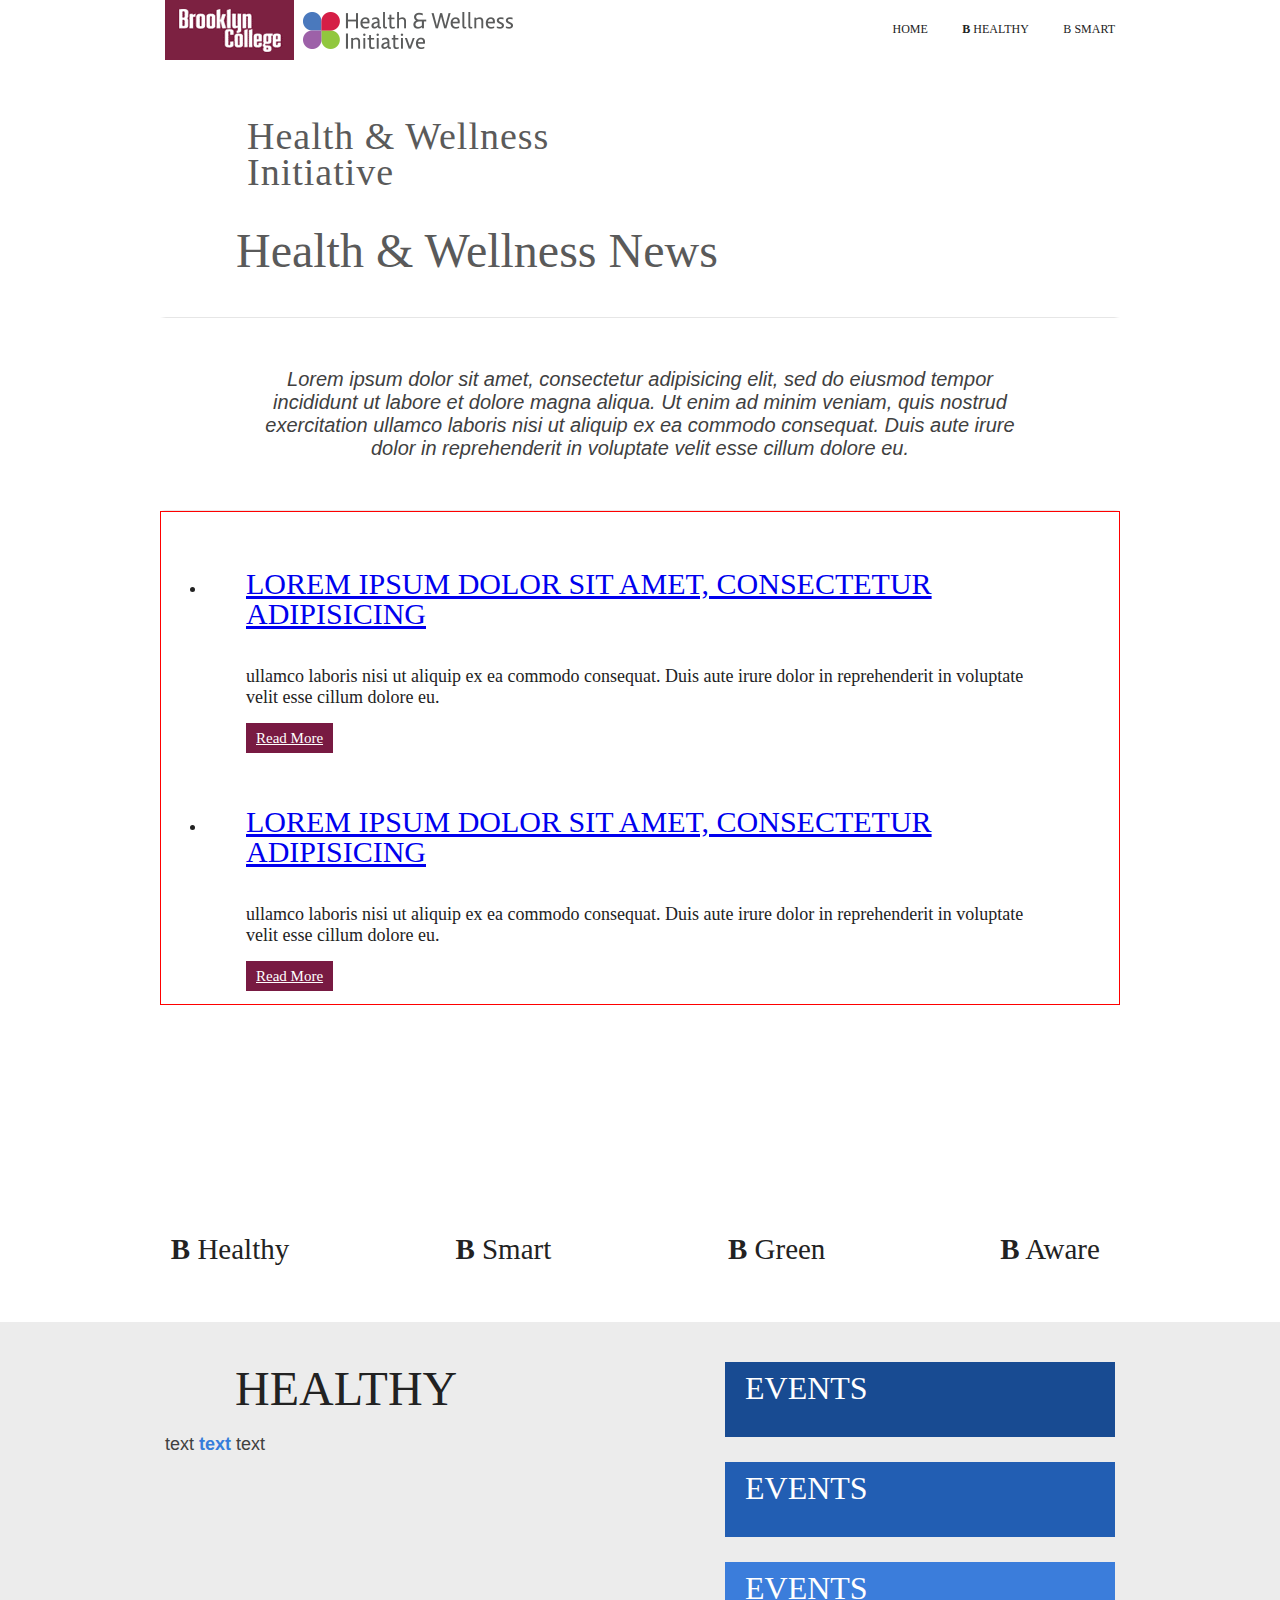
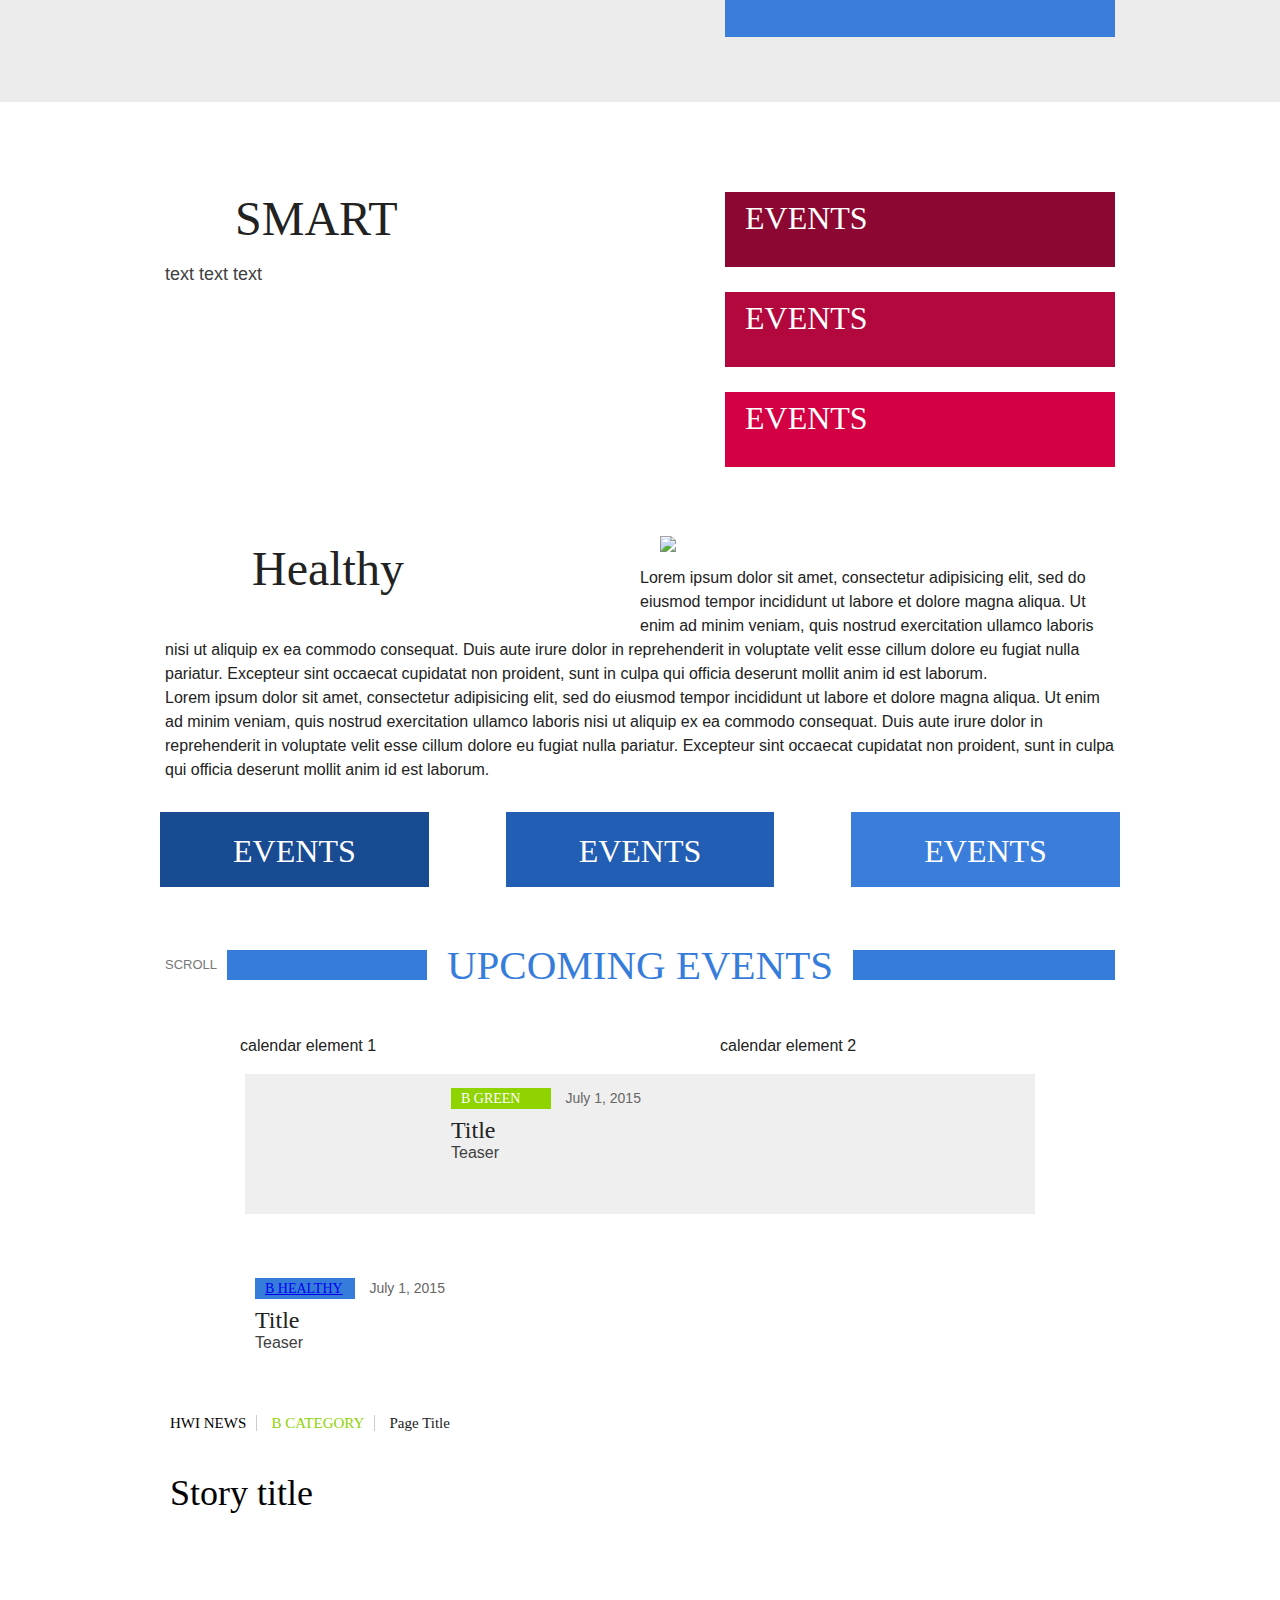
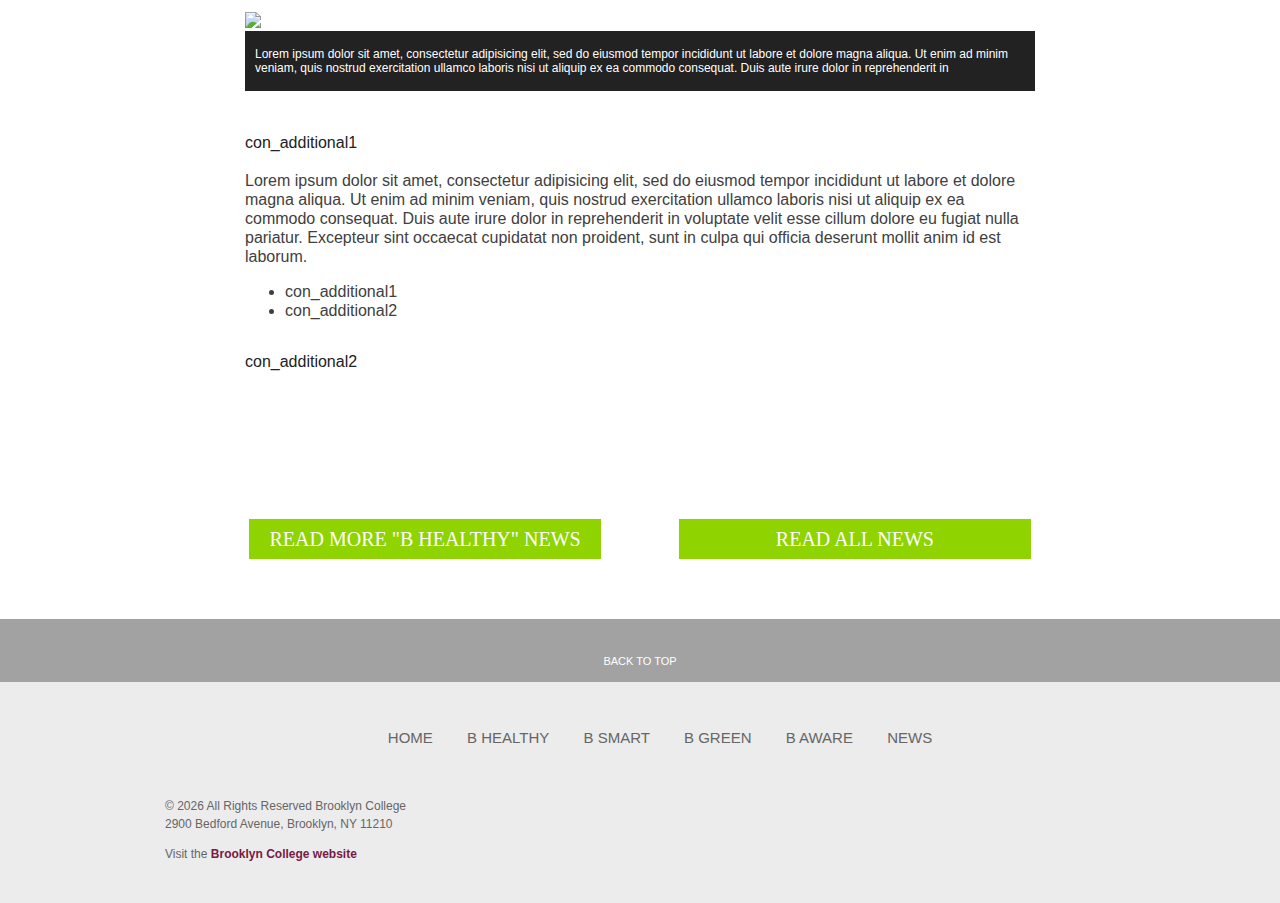
==== commit 82e58dce: "08/21/15 Category page and Home page HTML and CSS" ====
--- a/working.html
+++ b/working.html
@@ -136,11 +136,61 @@
     </section>
     </div>
 
-    <section class="row">
-      <div class="medium-12 columns">
-        <p>ORBIT SLIDER</p>
-      </div>
-    </section>
+  <div class="full-width">
+    <span class="anchor" id=""></span>
+    <section class="row rowInside highlights">
+      <div class="large-12 columns">
+        <div class="sectionObject">
+          <div class="">
+          <ul class="" data-orbit data-options="timer:false; slide_number:false; slide_number_text:'';">
+            <li>
+              <div class="hightlighted-article">
+              <div class="article-image">
+                <a href="#"><img src="http://www.brooklyn.cuny.edu/web/adm_2013marketing/trans.gif" alt="" title=""
+                  data-src0="images/test_750x420.jpg"
+                  data-src500="images/test_750x420.jpg"
+                  data-src768="images/test_750x420.jpg"/></a>
+              </div>
+              <div class="article-text-elements">
+                <div class="article-title"><a href="#"><h2>Lorem ipsum dolor sit amet, consectetur adipisicing</h2></a></div>
+                <div class="article-teaser"><p>ullamco laboris nisi ut aliquip ex ea commodo consequat. Duis aute irure dolor in reprehenderit in voluptate velit esse cillum dolore eu.</p></div>
+                <div class="article-readmore"><p class=""><a href="#">Read More</a></p></div>
+              </div>
+              </div>
+            </li>
+            <li>
+              <div class="hightlighted-article">
+              <div class="article-image">
+                <a href="#"><img src="http://www.brooklyn.cuny.edu/web/adm_2013marketing/trans.gif" alt="" title=""
+                  data-src0="images/test_750x420.jpg"
+                  data-src500="images/test_750x420.jpg"
+                  data-src768="images/test_750x420.jpg"/></a>
+              </div>
+              <div class="article-text-elements">
+                <div class="article-title"><a href="#"><h2>Lorem ipsum dolor sit amet, consectetur adipisicing</h2></a></div>
+                <div class="article-teaser"><p>ullamco laboris nisi ut aliquip ex ea commodo consequat. Duis aute irure dolor in reprehenderit in voluptate velit esse cillum dolore eu.</p></div>
+                <div class="article-readmore"><p class=""><a href="#">Read More</a></p></div>
+              </div>
+              </div>
+            </li>
+          </ul>
+          </div>
+        </div>
+      </div>
+    </section>
+  </div>
+    
+
+  <div class="full-width">
+    <span class="anchor" id=""></span>
+    <section class="row rowInside downArrow">
+      <div class="large-12 columns">
+        <div class="sectionObject">
+            <a class="arrow" href="#top"></a>
+        </div>
+      </div>
+    </section>
+  </div>
 
 <!-- <div class="full-width">
     <span class="anchor" id=""></span>
@@ -272,17 +322,15 @@
               <h2>Upcoming Events</h2>
             </div>
             <div class="arrows">
-              <a href="#top" class="arrowUp"></a>
+              <div class="arrow"><!--<a href="#top" class="arrowUp"></a>--></div>
               <p>Scroll</p>
-              <a href="#top" class="arrowDown"></a>
+              <div class="arrow"><a href="#top" class="arrowDown"></a></div>
             </div>
           </div>
         </div>
     </section>
   </div>
 
-
-    <a href="#top"><div class="arrow"></div><p>Back to Top</p></a>
 
     <section class="row">
       <div class="large-5 large-offset-1 medium-6 columns">
--- a/css/comm-hw.css
+++ b/css/comm-hw.css
@@ -2955,55 +2955,55 @@
   }
 }
 /* CSS Document */
-/* line 86, ../scss/_local_css.scss */
+/* line 113, ../scss/_local_css.scss */
 body {
   background-color: #fff;
 }
 
-/* line 95, ../scss/_local_css.scss */
+/* line 122, ../scss/_local_css.scss */
 .full-width {
   width: 100%;
   max-width: 100%;
 }
-/* line 98, ../scss/_local_css.scss */
+/* line 125, ../scss/_local_css.scss */
 .full-width.gray {
   background-color: #ececec;
   margin-bottom: 50px;
 }
-/* line 102, ../scss/_local_css.scss */
+/* line 129, ../scss/_local_css.scss */
 .full-width.gray2 {
   background-color: #a2a2a2;
 }
-/* line 105, ../scss/_local_css.scss */
+/* line 132, ../scss/_local_css.scss */
 .full-width.white {
   margin-bottom: 50px;
 }
 
 /* Header*/
-/* line 111, ../scss/_local_css.scss */
+/* line 138, ../scss/_local_css.scss */
 header {
   width: 100%;
   margin-bottom: 3.75rem;
   z-index: 1000;
 }
-/* line 122, ../scss/_local_css.scss */
+/* line 149, ../scss/_local_css.scss */
 header section {
   height: 3.75rem;
 }
 @media screen and (max-width: 848px) {
-  /* line 122, ../scss/_local_css.scss */
+  /* line 149, ../scss/_local_css.scss */
   header section {
     margin-bottom: 2.5rem;
   }
 }
 @media screen and (max-width: 640px) {
-  /* line 122, ../scss/_local_css.scss */
+  /* line 149, ../scss/_local_css.scss */
   header section {
     height: 2.8125rem;
     margin-bottom: 1.25rem;
   }
 }
-/* line 135, ../scss/_local_css.scss */
+/* line 162, ../scss/_local_css.scss */
 header section .BClogo {
   display: inline-block;
   margin: 0 0.3125rem 0 0.3125rem;
@@ -3011,7 +3011,7 @@
   height: 60px;
 }
 @media screen and (max-width: 640px) {
-  /* line 135, ../scss/_local_css.scss */
+  /* line 162, ../scss/_local_css.scss */
   header section .BClogo {
     margin: 0;
     padding: 0;
@@ -3019,34 +3019,34 @@
     height: 42px;
   }
 }
-/* line 152, ../scss/_local_css.scss */
+/* line 179, ../scss/_local_css.scss */
 header section .BClogo img {
   margin: 0;
   padding: 0;
 }
-/* line 157, ../scss/_local_css.scss */
+/* line 184, ../scss/_local_css.scss */
 header section .HWIlogo {
   display: inline-block;
   height: 60px;
 }
 @media screen and (max-width: 640px) {
-  /* line 157, ../scss/_local_css.scss */
+  /* line 184, ../scss/_local_css.scss */
   header section .HWIlogo {
     margin: 0;
     padding: 0;
     height: 42px;
   }
-  /* line 165, ../scss/_local_css.scss */
+  /* line 192, ../scss/_local_css.scss */
   header section .HWIlogo img {
     height: 42px;
   }
 }
-/* line 169, ../scss/_local_css.scss */
+/* line 196, ../scss/_local_css.scss */
 header section .HWIlogo img {
   margin: 0;
   padding: 0;
 }
-/* line 174, ../scss/_local_css.scss */
+/* line 201, ../scss/_local_css.scss */
 header section .showPushMenu {
   cursor: pointer;
   display: inline-block;
@@ -3056,21 +3056,21 @@
   margin-right: 5px;
 }
 @media screen and (max-width: 640px) {
-  /* line 174, ../scss/_local_css.scss */
+  /* line 201, ../scss/_local_css.scss */
   header section .showPushMenu {
     background: url("http://www.brooklyn.cuny.edu/web/abo_initiatives_hwi/spriteSheet.png") no-repeat -42px 8px;
     width: 30px;
     height: 45px;
   }
 }
-/* line 193, ../scss/_local_css.scss */
+/* line 220, ../scss/_local_css.scss */
 header section nav.topBar ul {
   list-style-type: none;
   text-transform: uppercase;
   margin: 0;
   padding: 1rem 0 1rem 0;
 }
-/* line 199, ../scss/_local_css.scss */
+/* line 226, ../scss/_local_css.scss */
 header section nav.topBar ul li {
   font-family: 'ComeniaSansCondRegular';
   font-size: 0.75rem;
@@ -3078,61 +3078,61 @@
   margin: 0;
   padding: 0 1.875rem 0 0;
 }
-/* line 200, ../scss/_local_css.scss */
+/* line 227, ../scss/_local_css.scss */
 header section nav.topBar ul li:first-letter {
   font-weight: bold;
 }
 @media screen and (min-width: 850px) and (max-width: 849px) {
-  /* line 199, ../scss/_local_css.scss */
+  /* line 226, ../scss/_local_css.scss */
   header section nav.topBar ul li {
     padding-right: 1.5625rem;
   }
 }
-/* line 215, ../scss/_local_css.scss */
+/* line 242, ../scss/_local_css.scss */
 header section nav.topBar ul li:last-of-type {
   padding-right: 0.3125rem;
 }
-/* line 217, ../scss/_local_css.scss */
+/* line 244, ../scss/_local_css.scss */
 header section nav.topBar ul li:last-of-type:first-letter {
   font-weight: normal;
 }
-/* line 222, ../scss/_local_css.scss */
+/* line 249, ../scss/_local_css.scss */
 header section nav.topBar ul li:first-of-type:first-letter {
   font-weight: normal;
 }
-/* line 226, ../scss/_local_css.scss */
+/* line 253, ../scss/_local_css.scss */
 header section nav.topBar ul li a {
   color: #222;
   text-decoration: none;
   padding: 0;
   margin: 0;
 }
-/* line 232, ../scss/_local_css.scss */
+/* line 259, ../scss/_local_css.scss */
 header section nav.topBar ul li a:hover {
   color: #666;
 }
-/* line 236, ../scss/_local_css.scss */
+/* line 263, ../scss/_local_css.scss */
 header section nav.topBar ul li.healthy a:hover {
   color: #367ddb;
 }
-/* line 239, ../scss/_local_css.scss */
+/* line 266, ../scss/_local_css.scss */
 header section nav.topBar ul li.smart a:hover {
   color: #d30043;
 }
-/* line 242, ../scss/_local_css.scss */
+/* line 269, ../scss/_local_css.scss */
 header section nav.topBar ul li.green a:hover {
   color: #8fd300;
 }
-/* line 245, ../scss/_local_css.scss */
+/* line 272, ../scss/_local_css.scss */
 header section nav.topBar ul li.aware a:hover {
   color: #a060b6;
 }
-/* line 251, ../scss/_local_css.scss */
+/* line 278, ../scss/_local_css.scss */
 header section nav.cbp-spmenu {
   background: #fff;
   position: fixed;
 }
-/* line 254, ../scss/_local_css.scss */
+/* line 281, ../scss/_local_css.scss */
 header section nav.cbp-spmenu.cbp-spmenu-vertical {
   width: 240px;
   height: 100%;
@@ -3140,111 +3140,111 @@
   z-index: 1000;
 }
 @media screen and (max-width: 640px) {
-  /* line 254, ../scss/_local_css.scss */
+  /* line 281, ../scss/_local_css.scss */
   header section nav.cbp-spmenu.cbp-spmenu-vertical {
     top: 0px;
   }
 }
-/* line 263, ../scss/_local_css.scss */
+/* line 290, ../scss/_local_css.scss */
 header section nav.cbp-spmenu ul {
   list-style-type: none;
   text-transform: uppercase;
 }
-/* line 267, ../scss/_local_css.scss */
+/* line 294, ../scss/_local_css.scss */
 header section nav.cbp-spmenu ul li {
   font-family: 'ComeniaSansCondRegular';
   font-size: 1rem;
   display: block;
   padding: 1rem 2.0625rem 0 0;
 }
-/* line 268, ../scss/_local_css.scss */
+/* line 295, ../scss/_local_css.scss */
 header section nav.cbp-spmenu ul li:first-letter {
   font-weight: bold;
 }
-/* line 279, ../scss/_local_css.scss */
+/* line 306, ../scss/_local_css.scss */
 header section nav.cbp-spmenu ul li:last-of-type {
   padding-right: 1.25rem;
 }
-/* line 281, ../scss/_local_css.scss */
+/* line 308, ../scss/_local_css.scss */
 header section nav.cbp-spmenu ul li:last-of-type:first-letter {
   font-weight: normal;
 }
-/* line 286, ../scss/_local_css.scss */
+/* line 313, ../scss/_local_css.scss */
 header section nav.cbp-spmenu ul li:first-of-type:first-letter {
   font-weight: normal;
 }
-/* line 290, ../scss/_local_css.scss */
+/* line 317, ../scss/_local_css.scss */
 header section nav.cbp-spmenu ul li a {
   color: #222;
   text-decoration: none;
 }
-/* line 294, ../scss/_local_css.scss */
+/* line 321, ../scss/_local_css.scss */
 header section nav.cbp-spmenu ul li a:hover {
   color: #666;
 }
-/* line 298, ../scss/_local_css.scss */
+/* line 325, ../scss/_local_css.scss */
 header section nav.cbp-spmenu ul li.healthy a:hover {
   color: #367ddb;
 }
-/* line 301, ../scss/_local_css.scss */
+/* line 328, ../scss/_local_css.scss */
 header section nav.cbp-spmenu ul li.smart a:hover {
   color: #d30043;
 }
-/* line 304, ../scss/_local_css.scss */
+/* line 331, ../scss/_local_css.scss */
 header section nav.cbp-spmenu ul li.green a:hover {
   color: #8fd300;
 }
-/* line 307, ../scss/_local_css.scss */
+/* line 334, ../scss/_local_css.scss */
 header section nav.cbp-spmenu ul li.aware a:hover {
   color: #a060b6;
 }
 @media screen and (max-width: 640px) {
-  /* line 310, ../scss/_local_css.scss */
+  /* line 337, ../scss/_local_css.scss */
   header section nav.cbp-spmenu ul li.hideForSmallOnly {
     display: none;
   }
 }
-/* line 315, ../scss/_local_css.scss */
+/* line 342, ../scss/_local_css.scss */
 header section nav.cbp-spmenu ul li a {
   color: #222;
   text-decoration: none;
 }
-/* line 319, ../scss/_local_css.scss */
+/* line 346, ../scss/_local_css.scss */
 header section nav.cbp-spmenu ul li a:hover {
   color: #666;
 }
 
 /* Vertical menu that slides from the left or right */
-/* line 331, ../scss/_local_css.scss */
+/* line 358, ../scss/_local_css.scss */
 .cbp-spmenu-right {
   right: -240px;
 }
 
-/* line 335, ../scss/_local_css.scss */
+/* line 362, ../scss/_local_css.scss */
 .cbp-spmenu-right.cbp-spmenu-open {
   right: 0px;
 }
 
 /* Push classes applied to the body */
-/* line 341, ../scss/_local_css.scss */
+/* line 368, ../scss/_local_css.scss */
 .cbp-spmenu-push {
   overflow-x: hidden;
   position: relative;
   left: 0;
 }
 
-/* line 347, ../scss/_local_css.scss */
+/* line 374, ../scss/_local_css.scss */
 .cbp-spmenu-push-toright {
   left: 240px;
 }
 
-/* line 351, ../scss/_local_css.scss */
+/* line 378, ../scss/_local_css.scss */
 .cbp-spmenu-push-toleft {
   left: -240px;
 }
 
 /* Transitions */
-/* line 357, ../scss/_local_css.scss */
+/* line 384, ../scss/_local_css.scss */
 .cbp-spmenu,
 .cbp-spmenu-push {
   -webkit-transition: all 0.3s ease;
@@ -3252,7 +3252,7 @@
   transition: all 0.3s ease;
 }
 
-/* line 366, ../scss/_local_css.scss */
+/* line 393, ../scss/_local_css.scss */
 .anchor {
   position: relative;
   display: block;
@@ -3262,7 +3262,7 @@
   visibility: hidden;
 }
 
-/* line 378, ../scss/_local_css.scss */
+/* line 403, ../scss/_local_css.scss */
 .content {
   /*
         display: -webkit-box;
@@ -3276,22 +3276,26 @@
         justify-content: space-between;
   */
 }
-/* line 379, ../scss/_local_css.scss */
+/* line 404, ../scss/_local_css.scss */
+.content .rowInside .sectionObject {
+  padding: 0 0.3125rem 0 0.3125rem;
+}
+/* line 407, ../scss/_local_css.scss */
 .content .breadcrumbs {
   font-size: 0.9375rem;
   padding: 0 0 0 0.3125rem;
   margin-bottom: 2.5rem;
 }
-/* line 383, ../scss/_local_css.scss */
+/* line 411, ../scss/_local_css.scss */
 .content .breadcrumbs a {
   color: #000;
   text-decoration: none;
 }
-/* line 386, ../scss/_local_css.scss */
+/* line 414, ../scss/_local_css.scss */
 .content .breadcrumbs a:hover {
   color: #ccc;
 }
-/* line 390, ../scss/_local_css.scss */
+/* line 418, ../scss/_local_css.scss */
 .content .breadcrumbs .news {
   display: inline;
   font-family: "ComeniaSansCondBold";
@@ -3299,7 +3303,7 @@
   padding: 0 0.625rem 0 0;
   border-right: 1px solid #ccc;
 }
-/* line 397, ../scss/_local_css.scss */
+/* line 425, ../scss/_local_css.scss */
 .content .breadcrumbs .category {
   display: inline;
   font-family: "ComeniaSansCondBold";
@@ -3307,56 +3311,56 @@
   padding: 0 0.625rem 0 0.625rem;
   border-right: 1px solid #ccc;
 }
-/* line 403, ../scss/_local_css.scss */
+/* line 431, ../scss/_local_css.scss */
 .content .breadcrumbs .category.healthy a {
   color: #367ddb;
 }
-/* line 405, ../scss/_local_css.scss */
+/* line 433, ../scss/_local_css.scss */
 .content .breadcrumbs .category.healthy a:hover {
   color: #ccc;
 }
-/* line 409, ../scss/_local_css.scss */
+/* line 437, ../scss/_local_css.scss */
 .content .breadcrumbs .category.smart a {
   color: #d30043;
 }
-/* line 411, ../scss/_local_css.scss */
+/* line 439, ../scss/_local_css.scss */
 .content .breadcrumbs .category.smart a:hover {
   color: #ccc;
 }
-/* line 415, ../scss/_local_css.scss */
+/* line 443, ../scss/_local_css.scss */
 .content .breadcrumbs .category.green a {
   color: #8fd300;
 }
-/* line 417, ../scss/_local_css.scss */
+/* line 445, ../scss/_local_css.scss */
 .content .breadcrumbs .category.green a:hover {
   color: #ccc;
 }
-/* line 421, ../scss/_local_css.scss */
+/* line 449, ../scss/_local_css.scss */
 .content .breadcrumbs .category.aware a {
   color: #a060b6;
 }
-/* line 423, ../scss/_local_css.scss */
+/* line 451, ../scss/_local_css.scss */
 .content .breadcrumbs .category.aware a:hover {
   color: #ccc;
 }
-/* line 428, ../scss/_local_css.scss */
+/* line 456, ../scss/_local_css.scss */
 .content .breadcrumbs .storytitle {
   font-family: "ComeniaSansCondRegular";
   display: inline;
   padding: 0 0 0 0.625rem;
 }
 @media screen and (max-width: 640px) {
-  /* line 428, ../scss/_local_css.scss */
+  /* line 456, ../scss/_local_css.scss */
   .content .breadcrumbs .storytitle {
     display: none;
   }
 }
-/* line 437, ../scss/_local_css.scss */
+/* line 465, ../scss/_local_css.scss */
 .content .title {
   padding: 0 0 0 0.3125rem;
   margin-bottom: 1.875rem;
 }
-/* line 440, ../scss/_local_css.scss */
+/* line 468, ../scss/_local_css.scss */
 .content .title h1 {
   margin: 0;
   font-family: "ComeniaSansCondBold";
@@ -3364,59 +3368,59 @@
   color: #000;
   line-height: 38px;
 }
-/* line 448, ../scss/_local_css.scss */
+/* line 476, ../scss/_local_css.scss */
 .content .socialIcons {
   padding: 0;
 }
 @media screen and (max-width: 848px) {
-  /* line 448, ../scss/_local_css.scss */
+  /* line 476, ../scss/_local_css.scss */
   .content .socialIcons {
     padding: 0;
   }
 }
-/* line 455, ../scss/_local_css.scss */
+/* line 483, ../scss/_local_css.scss */
 .content .icons {
   height: 2.1875rem;
   margin: 0 0 1.875rem 0.3125rem;
 }
-/* line 458, ../scss/_local_css.scss */
+/* line 486, ../scss/_local_css.scss */
 .content .icons a {
   display: inline-block;
   margin-right: 1.4375rem;
   width: 2.1875rem;
   height: 2.1875rem;
 }
-/* line 463, ../scss/_local_css.scss */
+/* line 491, ../scss/_local_css.scss */
 .content .icons a.facebook {
   background: url("http://www.brooklyn.cuny.edu/web/abo_initiatives_hwi/spriteSheet.png") no-repeat -74px 0px;
 }
-/* line 466, ../scss/_local_css.scss */
+/* line 494, ../scss/_local_css.scss */
 .content .icons a.twitter {
   background: url("http://www.brooklyn.cuny.edu/web/abo_initiatives_hwi/spriteSheet.png") no-repeat -111px 0px;
 }
-/* line 469, ../scss/_local_css.scss */
+/* line 497, ../scss/_local_css.scss */
 .content .icons a.pinterest {
   background: url("http://www.brooklyn.cuny.edu/web/abo_initiatives_hwi/spriteSheet.png") no-repeat -148px 0px;
 }
-/* line 472, ../scss/_local_css.scss */
+/* line 500, ../scss/_local_css.scss */
 .content .icons a.googleplus {
   background: url("http://www.brooklyn.cuny.edu/web/abo_initiatives_hwi/spriteSheet.png") no-repeat -185px 0px;
 }
-/* line 475, ../scss/_local_css.scss */
+/* line 503, ../scss/_local_css.scss */
 .content .icons a.email {
   background: url("http://www.brooklyn.cuny.edu/web/abo_initiatives_hwi/spriteSheet.png") no-repeat -222px 0px;
 }
-/* line 482, ../scss/_local_css.scss */
+/* line 510, ../scss/_local_css.scss */
 .content article {
   margin: 0 0.3125rem 3.75rem 0.3125rem;
 }
-/* line 486, ../scss/_local_css.scss */
+/* line 514, ../scss/_local_css.scss */
 .content article .caption {
   background-color: #222;
   padding: 1rem 0.625rem 1rem 0.625rem;
   margin-bottom: 2.5rem;
 }
-/* line 490, ../scss/_local_css.scss */
+/* line 518, ../scss/_local_css.scss */
 .content article .caption p {
   font-size: 0.75rem;
   line-height: 14px;
@@ -3424,69 +3428,69 @@
   padding: 0;
   margin: 0;
 }
-/* line 498, ../scss/_local_css.scss */
+/* line 526, ../scss/_local_css.scss */
 .content article h1 {
   display: none;
 }
 @media print {
-  /* line 498, ../scss/_local_css.scss */
+  /* line 526, ../scss/_local_css.scss */
   .content article h1 {
     display: inline;
   }
 }
-/* line 504, ../scss/_local_css.scss */
+/* line 532, ../scss/_local_css.scss */
 .content article p {
   font-size: 1rem;
   line-height: 19px;
   color: #404040;
 }
-/* line 509, ../scss/_local_css.scss */
+/* line 537, ../scss/_local_css.scss */
 .content article ul {
   margin-bottom: 1.875rem;
 }
-/* line 511, ../scss/_local_css.scss */
+/* line 539, ../scss/_local_css.scss */
 .content article ul li {
   font-size: 1rem;
   color: #404040;
   line-height: 19px;
 }
-/* line 518, ../scss/_local_css.scss */
+/* line 546, ../scss/_local_css.scss */
 .content .articleButtons {
   padding: 0 0.3125rem 0 0.3125rem;
   margin-bottom: 3.75rem;
 }
-/* line 521, ../scss/_local_css.scss */
+/* line 549, ../scss/_local_css.scss */
 .content .articleButtons a {
   text-decoration: none;
 }
-/* line 524, ../scss/_local_css.scss */
+/* line 552, ../scss/_local_css.scss */
 .content .articleButtons .articleButton {
   text-align: center;
   margin-left: auto;
   margin-right: auto;
   height: 2.5rem;
 }
-/* line 531, ../scss/_local_css.scss */
+/* line 559, ../scss/_local_css.scss */
 .content .articleButtons .articleButton.abLeft {
   margin-right: 2.125rem;
 }
 @media screen and (max-width: 640px) {
-  /* line 531, ../scss/_local_css.scss */
+  /* line 559, ../scss/_local_css.scss */
   .content .articleButtons .articleButton.abLeft {
     margin-right: 0;
   }
 }
-/* line 537, ../scss/_local_css.scss */
+/* line 565, ../scss/_local_css.scss */
 .content .articleButtons .articleButton.abRight {
   margin-left: 2.125rem;
 }
 @media screen and (max-width: 640px) {
-  /* line 537, ../scss/_local_css.scss */
+  /* line 565, ../scss/_local_css.scss */
   .content .articleButtons .articleButton.abRight {
     margin-left: 0;
   }
 }
-/* line 543, ../scss/_local_css.scss */
+/* line 571, ../scss/_local_css.scss */
 .content .articleButtons .articleButton p {
   color: #fff;
   font-size: 1.25rem;
@@ -3494,62 +3498,62 @@
   text-transform: uppercase;
   padding-top: 0.3125rem;
 }
-/* line 550, ../scss/_local_css.scss */
+/* line 578, ../scss/_local_css.scss */
 .content .articleButtons .articleButton.healthy {
   background-color: #367ddb;
 }
-/* line 552, ../scss/_local_css.scss */
+/* line 580, ../scss/_local_css.scss */
 .content .articleButtons .articleButton.healthy:hover {
   background-color: #666;
 }
-/* line 556, ../scss/_local_css.scss */
+/* line 584, ../scss/_local_css.scss */
 .content .articleButtons .articleButton.smart {
   background-color: #d30043;
 }
-/* line 558, ../scss/_local_css.scss */
+/* line 586, ../scss/_local_css.scss */
 .content .articleButtons .articleButton.smart:hover {
   background-color: #666;
 }
-/* line 562, ../scss/_local_css.scss */
+/* line 590, ../scss/_local_css.scss */
 .content .articleButtons .articleButton.green {
   background-color: #8fd300;
 }
-/* line 564, ../scss/_local_css.scss */
+/* line 592, ../scss/_local_css.scss */
 .content .articleButtons .articleButton.green:hover {
   background-color: #666;
 }
-/* line 568, ../scss/_local_css.scss */
+/* line 596, ../scss/_local_css.scss */
 .content .articleButtons .articleButton.aware {
   background-color: #a060b6;
 }
-/* line 570, ../scss/_local_css.scss */
+/* line 598, ../scss/_local_css.scss */
 .content .articleButtons .articleButton.aware:hover {
   background-color: #666;
 }
-/* line 578, ../scss/_local_css.scss */
+/* line 606, ../scss/_local_css.scss */
 .content section .articles-wrapper {
   padding: 0 0.3125rem 3.75rem 0.3125rem;
 }
-/* line 587, ../scss/_local_css.scss */
+/* line 615, ../scss/_local_css.scss */
 .content section .articles-wrapper ul {
   list-style-type: none;
   padding: 0;
   margin: 0;
 }
-/* line 591, ../scss/_local_css.scss */
+/* line 619, ../scss/_local_css.scss */
 .content section .articles-wrapper ul li {
   margin: 0 0 3.125rem 0;
   padding: 0;
 }
-/* line 593, ../scss/_local_css.scss */
+/* line 621, ../scss/_local_css.scss */
 .content section .articles-wrapper ul li:last-of-type {
   margin: 0;
 }
-/* line 596, ../scss/_local_css.scss */
+/* line 624, ../scss/_local_css.scss */
 .content section .articles-wrapper ul li:nth-child(odd) {
   background-color: #efefef;
 }
-/* line 602, ../scss/_local_css.scss */
+/* line 630, ../scss/_local_css.scss */
 .content section .articles-wrapper ul li .listed-article .article-image {
   float: left;
   overflow: hidden;
@@ -3558,12 +3562,12 @@
   height: 140px;
 }
 @media screen and (max-width: 640px) {
-  /* line 602, ../scss/_local_css.scss */
+  /* line 630, ../scss/_local_css.scss */
   .content section .articles-wrapper ul li .listed-article .article-image {
     display: none;
   }
 }
-/* line 611, ../scss/_local_css.scss */
+/* line 639, ../scss/_local_css.scss */
 .content section .articles-wrapper ul li .listed-article .article-image img {
   position: absolute;
   max-width: 250px;
@@ -3571,34 +3575,34 @@
   left: -25px;
 }
 @media screen and (max-width: 640px) {
-  /* line 611, ../scss/_local_css.scss */
+  /* line 639, ../scss/_local_css.scss */
   .content section .articles-wrapper ul li .listed-article .article-image img {
     position: relative;
     left: 0px;
   }
 }
-/* line 624, ../scss/_local_css.scss */
+/* line 652, ../scss/_local_css.scss */
 .content section .articles-wrapper ul li .listed-article .article-image2 {
   display: none;
 }
 @media screen and (max-width: 640px) {
-  /* line 624, ../scss/_local_css.scss */
+  /* line 652, ../scss/_local_css.scss */
   .content section .articles-wrapper ul li .listed-article .article-image2 {
     display: block;
   }
 }
-/* line 630, ../scss/_local_css.scss */
+/* line 658, ../scss/_local_css.scss */
 .content section .articles-wrapper ul li .listed-article .text-elements {
   margin-left: 12.25rem;
   padding: 0;
 }
 @media screen and (max-width: 640px) {
-  /* line 630, ../scss/_local_css.scss */
+  /* line 658, ../scss/_local_css.scss */
   .content section .articles-wrapper ul li .listed-article .text-elements {
     margin-left: 0;
   }
 }
-/* line 637, ../scss/_local_css.scss */
+/* line 665, ../scss/_local_css.scss */
 .content section .articles-wrapper ul li .listed-article .article-tag {
   margin: -0.625rem 0 0 0.625rem;
   text-transform: uppercase;
@@ -3606,7 +3610,7 @@
   display: inline-block;
   width: 6.25rem;
 }
-/* line 645, ../scss/_local_css.scss */
+/* line 673, ../scss/_local_css.scss */
 .content section .articles-wrapper ul li .listed-article .article-tag p {
   margin: 0;
   font-family: 'ComeniaSansCondRegular';
@@ -3614,23 +3618,23 @@
   color: #fff;
   text-decoration: none;
 }
-/* line 651, ../scss/_local_css.scss */
+/* line 679, ../scss/_local_css.scss */
 .content section .articles-wrapper ul li .listed-article .article-tag p.healthy {
   background-color: #367ddb;
 }
-/* line 654, ../scss/_local_css.scss */
+/* line 682, ../scss/_local_css.scss */
 .content section .articles-wrapper ul li .listed-article .article-tag p.smart {
   background-color: #d30043;
 }
-/* line 657, ../scss/_local_css.scss */
+/* line 685, ../scss/_local_css.scss */
 .content section .articles-wrapper ul li .listed-article .article-tag p.green {
   background-color: #8fd300;
 }
-/* line 660, ../scss/_local_css.scss */
+/* line 688, ../scss/_local_css.scss */
 .content section .articles-wrapper ul li .listed-article .article-tag p.aware {
   background-color: #a060b6;
 }
-/* line 665, ../scss/_local_css.scss */
+/* line 693, ../scss/_local_css.scss */
 .content section .articles-wrapper ul li .listed-article .article-date {
   font-family: "Lucida Grande", "Lucida Sans Unicode", Arial, sans-serif;
   font-size: 0.875rem;
@@ -3638,7 +3642,7 @@
   display: inline-block;
   color: #666;
 }
-/* line 674, ../scss/_local_css.scss */
+/* line 702, ../scss/_local_css.scss */
 .content section .articles-wrapper ul li .listed-article .article-title h2 {
   margin: -0.3125rem 0 0 0.625rem;
   font-family: 'ComeniaSansCondRegular';
@@ -3646,22 +3650,22 @@
   line-height: 25px;
 }
 @media screen and (max-width: 499px) {
-  /* line 674, ../scss/_local_css.scss */
+  /* line 702, ../scss/_local_css.scss */
   .content section .articles-wrapper ul li .listed-article .article-title h2 {
     font-size: 1.25rem;
     line-height: 20px;
   }
 }
-/* line 683, ../scss/_local_css.scss */
+/* line 711, ../scss/_local_css.scss */
 .content section .articles-wrapper ul li .listed-article .article-title h2 a {
   color: #222;
   text-decoration: none;
 }
-/* line 686, ../scss/_local_css.scss */
+/* line 714, ../scss/_local_css.scss */
 .content section .articles-wrapper ul li .listed-article .article-title h2 a:hover {
   text-decoration: underline;
 }
-/* line 692, ../scss/_local_css.scss */
+/* line 720, ../scss/_local_css.scss */
 .content section .articles-wrapper ul li .listed-article .article-teaser p {
   margin: 0 0 0 0.625rem;
   font-family: "Lucida Grande", "Lucida Sans Unicode", Arial, sans-serif;
@@ -3669,11 +3673,272 @@
   color: #404040;
   line-height: 19px;
 }
-/* line 706, ../scss/_local_css.scss */
+/* line 733, ../scss/_local_css.scss */
+.content .highlights {
+  border: 1px solid #f00;
+}
+/* line 737, ../scss/_local_css.scss */
+.content .highlights ul li {
+  padding: 0 2.5rem 0 2.5rem;
+}
+@media screen and (max-width: 849px) {
+  /* line 737, ../scss/_local_css.scss */
+  .content .highlights ul li {
+    padding: 0 1rem 0 1rem;
+  }
+}
+@media screen and (max-width: 767px) {
+  /* line 737, ../scss/_local_css.scss */
+  .content .highlights ul li {
+    padding: 0 0 0 0;
+  }
+}
+/* line 746, ../scss/_local_css.scss */
+.content .highlights ul li .hightlighted-article .article-image {
+  max-width: 70%;
+  float: left;
+  padding-right: 1.25rem;
+}
+@media screen and (max-width: 849px) {
+  /* line 746, ../scss/_local_css.scss */
+  .content .highlights ul li .hightlighted-article .article-image {
+    max-width: 65%;
+    padding-right: 1rem;
+  }
+}
+@media screen and (max-width: 767px) {
+  /* line 746, ../scss/_local_css.scss */
+  .content .highlights ul li .hightlighted-article .article-image {
+    max-width: 100%;
+    float: none;
+    padding-right: 0;
+  }
+}
+/* line 760, ../scss/_local_css.scss */
+.content .highlights ul li .hightlighted-article .article-text-elements {
+  background-color: #fff;
+  padding: 1rem 1.5625rem 0 0;
+}
+@media screen and (max-width: 849px) {
+  /* line 760, ../scss/_local_css.scss */
+  .content .highlights ul li .hightlighted-article .article-text-elements {
+    padding: 1rem 0 0 0;
+  }
+}
+@media screen and (max-width: 767px) {
+  /* line 760, ../scss/_local_css.scss */
+  .content .highlights ul li .hightlighted-article .article-text-elements {
+    padding: 1rem 1rem 0 1rem;
+  }
+}
+/* line 770, ../scss/_local_css.scss */
+.content .highlights ul li .hightlighted-article .article-text-elements .article-title h2 {
+  font-family: 'ComeniaSansCondRegular';
+  text-transform: uppercase;
+  font-size: 1.875rem;
+  line-height: 30px;
+  padding-bottom: 0.625rem;
+}
+@media screen and (max-width: 849px) {
+  /* line 770, ../scss/_local_css.scss */
+  .content .highlights ul li .hightlighted-article .article-text-elements .article-title h2 {
+    font-size: 1.375rem;
+    line-height: 22px;
+    padding-bottom: 0.5rem;
+  }
+}
+@media screen and (max-width: 767px) {
+  /* line 770, ../scss/_local_css.scss */
+  .content .highlights ul li .hightlighted-article .article-text-elements .article-title h2 {
+    font-size: 1.875rem;
+    line-height: 30px;
+    padding-bottom: 0.25rem;
+  }
+}
+/* line 786, ../scss/_local_css.scss */
+.content .highlights ul li .hightlighted-article .article-text-elements .article-title h2 a {
+  color: #000;
+}
+/* line 788, ../scss/_local_css.scss */
+.content .highlights ul li .hightlighted-article .article-text-elements .article-title h2 a:hover {
+  color: #000;
+}
+/* line 795, ../scss/_local_css.scss */
+.content .highlights ul li .hightlighted-article .article-text-elements .article-teaser p {
+  font-family: 'ComeniaSansCondRegular';
+  padding-top: 2px;
+  font-size: 1.125rem;
+  color: #222;
+  line-height: 21px;
+}
+@media screen and (max-width: 849px) {
+  /* line 795, ../scss/_local_css.scss */
+  .content .highlights ul li .hightlighted-article .article-text-elements .article-teaser p {
+    font-size: 0.8125rem;
+    line-height: 14px;
+    padding-right: 2.5rem;
+  }
+}
+@media screen and (max-width: 767px) {
+  /* line 795, ../scss/_local_css.scss */
+  .content .highlights ul li .hightlighted-article .article-text-elements .article-teaser p {
+    padding-top: 1px;
+    font-size: 1.1875rem;
+    line-height: 21px;
+  }
+}
+/* line 815, ../scss/_local_css.scss */
+.content .highlights ul li .hightlighted-article .article-text-elements .article-readmore p a {
+  font-family: 'ComeniaSansCondRegular';
+  background-color: #781a42;
+  color: #fff;
+  font-weight: normal;
+  font-size: 0.9375rem;
+  padding: 0.4375rem 0.625rem 0.4375rem 0.625rem;
+}
+/* line 822, ../scss/_local_css.scss */
+.content .highlights ul li .hightlighted-article .article-text-elements .article-readmore p a:hover {
+  background-color: #222;
+  color: #fff;
+}
+@media screen and (max-width: 849px) {
+  /* line 815, ../scss/_local_css.scss */
+  .content .highlights ul li .hightlighted-article .article-text-elements .article-readmore p a {
+    font-size: 0.75rem;
+    padding: 0.375rem 0.5625rem 0.375rem 0.5625rem;
+  }
+}
+@media screen and (max-width: 767px) {
+  /* line 815, ../scss/_local_css.scss */
+  .content .highlights ul li .hightlighted-article .article-text-elements .article-readmore p a {
+    font-size: 0.9375rem;
+    padding: 0.4375rem 0.625rem 0.4375rem 0.625rem;
+  }
+}
+/* line 844, ../scss/_local_css.scss */
+.content .orbit-container {
+  background-color: transparent;
+}
+/* line 846, ../scss/_local_css.scss */
+.content .orbit-container .orbit-prev {
+  position: absolute;
+  margin-top: -25px;
+  background: url(http://www.brooklyn.cuny.edu/web/sup_foundation/slideshow-LeftArrow.png) no-repeat 3px 10px;
+  background-color: transparent;
+  width: 35px;
+  height: 65px;
+  line-height: 50px;
+  color: white;
+  text-indent: -9999px !important;
+  z-index: 10;
+}
+/* line 858, ../scss/_local_css.scss */
+.content .orbit-container .orbit-prev:hover {
+  background-color: transparent;
+  opacity: 0.6;
+}
+/* line 863, ../scss/_local_css.scss */
+.content .orbit-container .orbit-prev > span {
+  position: absolute;
+  top: 50%;
+  margin-top: -16px;
+  display: block;
+  width: 0;
+  height: 0;
+}
+@media screen and (max-width: 849px) {
+  /* line 846, ../scss/_local_css.scss */
+  .content .orbit-container .orbit-prev {
+    left: 16px;
+    background: url(http://www.brooklyn.cuny.edu/web/sup_foundation/slideshow-LeftArrow-Rev.png) no-repeat 5px 12px;
+    background-color: #666;
+    opacity: 0.8;
+  }
+}
+@media screen and (max-width: 767px) {
+  /* line 846, ../scss/_local_css.scss */
+  .content .orbit-container .orbit-prev {
+    top: 100px;
+    background: url(http://www.brooklyn.cuny.edu/web/sup_foundation/slideshow-LeftArrow-Rev.png) no-repeat 6px 12px;
+    background-color: #333;
+    opacity: 0.8;
+  }
+}
+/* line 890, ../scss/_local_css.scss */
+.content .orbit-container .orbit-next {
+  position: absolute;
+  top: 50%;
+  margin-top: -25px;
+  background: url(http://www.brooklyn.cuny.edu/web/sup_foundation/slideshow-RightArrow.png) no-repeat -10px 10px;
+  background-color: transparent;
+  width: 35px;
+  height: 65px;
+  line-height: 50px;
+  color: white;
+  text-indent: -9999px !important;
+  z-index: 10;
+}
+@media screen and (max-width: 849px) {
+  /* line 890, ../scss/_local_css.scss */
+  .content .orbit-container .orbit-next {
+    right: -16px;
+  }
+}
+/* line 905, ../scss/_local_css.scss */
+.content .orbit-container .orbit-next:hover {
+  background-color: transparent;
+  opacity: 0.6;
+}
+/* line 909, ../scss/_local_css.scss */
+.content .orbit-container .orbit-next > span {
+  position: absolute;
+  top: 50%;
+  margin-top: -16px;
+  display: block;
+  width: 0;
+  height: 0;
+}
+@media screen and (max-width: 849px) {
+  /* line 890, ../scss/_local_css.scss */
+  .content .orbit-container .orbit-next {
+    right: 16px;
+    background: url(http://www.brooklyn.cuny.edu/web/sup_foundation/slideshow-RightArrow-Rev.png) no-repeat 6px 12px;
+    background-color: #666;
+    opacity: 0.8;
+  }
+}
+@media screen and (max-width: 767px) {
+  /* line 890, ../scss/_local_css.scss */
+  .content .orbit-container .orbit-next {
+    top: 100px;
+    background: url(http://www.brooklyn.cuny.edu/web/sup_foundation/slideshow-RightArrow-Rev.png) no-repeat 6px 12px;
+    background-color: #333;
+    opacity: 0.8;
+  }
+}
+/* line 936, ../scss/_local_css.scss */
+.content .orbit-container .orbit-bullets {
+  margin: 0 0 20px 0;
+  padding: 0 0 0 0;
+}
+/* line 939, ../scss/_local_css.scss */
+.content .orbit-container .orbit-bullets li {
+  margin: 0 0.4375rem 0 0.4375rem;
+  border: 1px solid #b7b7b7;
+  background-color: #fff;
+  height: 0.75rem;
+  width: 0.75rem;
+}
+/* line 945, ../scss/_local_css.scss */
+.content .orbit-container .orbit-bullets li.active {
+  border: 1px solid #222;
+  background-color: #222;
+}
+/* line 957, ../scss/_local_css.scss */
 .content .titleIcon {
   padding: 0 0.3125rem 1.875rem 0.3125rem;
 }
-/* line 710, ../scss/_local_css.scss */
+/* line 961, ../scss/_local_css.scss */
 .content .titleIcon.homePage .icon {
   background: url("http://www.brooklyn.cuny.edu/web/abo_initiatives_hwi/spriteSheet.png") no-repeat -258px 0px;
   width: 4.1875rem;
@@ -3681,14 +3946,14 @@
   float: left;
 }
 @media screen and (max-width: 640px) {
-  /* line 710, ../scss/_local_css.scss */
+  /* line 961, ../scss/_local_css.scss */
   .content .titleIcon.homePage .icon {
     background: url("http://www.brooklyn.cuny.edu/web/abo_initiatives_hwi/spriteSheet.png") no-repeat -385px 0px;
     width: 2.3125rem;
     height: 2.3125rem;
   }
 }
-/* line 721, ../scss/_local_css.scss */
+/* line 972, ../scss/_local_css.scss */
 .content .titleIcon.homePage h1 {
   display: inline-block;
   font-family: 'ComeniaSansCondRegular';
@@ -3701,7 +3966,7 @@
   width: 25rem;
 }
 @media screen and (max-width: 640px) {
-  /* line 721, ../scss/_local_css.scss */
+  /* line 972, ../scss/_local_css.scss */
   .content .titleIcon.homePage h1 {
     margin: 0 0 0 0;
     font-size: 1.25rem;
@@ -3709,7 +3974,7 @@
     width: 12.5rem;
   }
 }
-/* line 740, ../scss/_local_css.scss */
+/* line 991, ../scss/_local_css.scss */
 .content .titleIcon.newsArchive .icon {
   background: url("http://www.brooklyn.cuny.edu/web/abo_initiatives_hwi/spriteSheet.png") no-repeat -327px 0px;
   width: 3.5rem;
@@ -3717,14 +3982,14 @@
   float: left;
 }
 @media screen and (max-width: 640px) {
-  /* line 740, ../scss/_local_css.scss */
+  /* line 991, ../scss/_local_css.scss */
   .content .titleIcon.newsArchive .icon {
     background: url("http://www.brooklyn.cuny.edu/web/abo_initiatives_hwi/spriteSheet.png") no-repeat -385px 0px;
     width: 2.375rem;
     height: 2.375rem;
   }
 }
-/* line 751, ../scss/_local_css.scss */
+/* line 1002, ../scss/_local_css.scss */
 .content .titleIcon.newsArchive h1 {
   display: inline-block;
   font-family: 'ComeniaSansCondRegular';
@@ -3734,7 +3999,7 @@
   padding: 0 0 0 0.625rem;
 }
 @media screen and (max-width: 640px) {
-  /* line 751, ../scss/_local_css.scss */
+  /* line 1002, ../scss/_local_css.scss */
   .content .titleIcon.newsArchive h1 {
     margin: 0 0 0 0;
     font-size: 1.25rem;
@@ -3742,15 +4007,14 @@
     width: 9.375rem;
   }
 }
-/* line 767, ../scss/_local_css.scss */
+/* line 1018, ../scss/_local_css.scss */
 .content .mission {
-  padding: 0 0.3125rem 0 0.3125rem;
   border-bottom: 1px solid #e6e6e6;
   border-left: 6px solid #fff;
   border-top: 1px solid #e6e6e6;
   border-right: 6px solid #fff;
 }
-/* line 773, ../scss/_local_css.scss */
+/* line 1024, ../scss/_local_css.scss */
 .content .mission p {
   font-size: 1.25rem;
   color: #404040;
@@ -3759,19 +4023,42 @@
   font-style: italic;
   padding: 1.875rem 0 1.875rem 0;
 }
-@media only screen and (min-width: 40.063em) {
-  /* line 773, ../scss/_local_css.scss */
+@media screen and (max-width: 848px) {
+  /* line 1024, ../scss/_local_css.scss */
   .content .mission p {
     font-size: 1.125rem;
     line-height: 20px;
     padding: 1.25rem 0.9375rem 1.25rem 0.9375rem;
   }
 }
-/* line 787, ../scss/_local_css.scss */
+@media screen and (max-width: 640px) {
+  /* line 1038, ../scss/_local_css.scss */
+  .content .downArrow {
+    display: none;
+  }
+}
+/* line 1042, ../scss/_local_css.scss */
+.content .downArrow .arrow {
+  display: block;
+  width: 11.5rem;
+  height: 3.5625rem;
+  margin-left: auto;
+  margin-right: auto;
+  background: url("http://www.brooklyn.cuny.edu/web/abo_initiatives_hwi/spriteSheet.png") no-repeat 0px -332px;
+}
+@media screen and (max-width: 848px) {
+  /* line 1042, ../scss/_local_css.scss */
+  .content .downArrow .arrow {
+    width: 8.875rem;
+    height: 2.8125rem;
+    background: url("http://www.brooklyn.cuny.edu/web/abo_initiatives_hwi/spriteSheet.png") no-repeat -186px -332px;
+  }
+}
+/* line 1057, ../scss/_local_css.scss */
 .content .bigBs {
-  padding: 2.1875rem 0.3125rem 3.75rem 0.3125rem;
-}
-/* line 788, ../scss/_local_css.scss */
+  padding: 2.1875rem 0 3.75rem 0;
+}
+/* line 1058, ../scss/_local_css.scss */
 .content .bigBs .sectionObject {
   display: -webkit-box;
   display: -moz-box;
@@ -3783,32 +4070,32 @@
   -ms-justify-content: space-between;
   justify-content: space-between;
 }
-/* line 800, ../scss/_local_css.scss */
+/* line 1070, ../scss/_local_css.scss */
 .content .bigBs a {
   text-decoration: none;
 }
-/* line 803, ../scss/_local_css.scss */
+/* line 1073, ../scss/_local_css.scss */
 .content .bigBs a .bigB {
   width: 8.125rem;
   height: 8.125rem;
 }
-/* line 806, ../scss/_local_css.scss */
+/* line 1076, ../scss/_local_css.scss */
 .content .bigBs a .bigB.healthy {
   background: url("http://www.brooklyn.cuny.edu/web/abo_initiatives_hwi/spriteSheet.png") no-repeat 0px -69px;
 }
-/* line 810, ../scss/_local_css.scss */
+/* line 1080, ../scss/_local_css.scss */
 .content .bigBs a .bigB.smart {
   background: url("http://www.brooklyn.cuny.edu/web/abo_initiatives_hwi/spriteSheet.png") no-repeat -132px -69px;
 }
-/* line 813, ../scss/_local_css.scss */
+/* line 1083, ../scss/_local_css.scss */
 .content .bigBs a .bigB.green {
   background: url("http://www.brooklyn.cuny.edu/web/abo_initiatives_hwi/spriteSheet.png") no-repeat -264px -69px;
 }
-/* line 816, ../scss/_local_css.scss */
+/* line 1086, ../scss/_local_css.scss */
 .content .bigBs a .bigB.aware {
   background: url("http://www.brooklyn.cuny.edu/web/abo_initiatives_hwi/spriteSheet.png") no-repeat -396px -69px;
 }
-/* line 820, ../scss/_local_css.scss */
+/* line 1090, ../scss/_local_css.scss */
 .content .bigBs a h2 {
   padding: 0;
   line-height: 25px;
@@ -3818,69 +4105,69 @@
   font-family: 'ComeniaSansCondRegular';
   color: #222;
 }
-/* line 828, ../scss/_local_css.scss */
+/* line 1098, ../scss/_local_css.scss */
 .content .bigBs a h2:first-letter {
   font-weight: bold;
 }
-/* line 834, ../scss/_local_css.scss */
+/* line 1104, ../scss/_local_css.scss */
 .content .bigBs a:hover .bigB.healthy {
   background: url("http://www.brooklyn.cuny.edu/web/abo_initiatives_hwi/spriteSheet.png") no-repeat 0px -201px;
 }
-/* line 837, ../scss/_local_css.scss */
+/* line 1107, ../scss/_local_css.scss */
 .content .bigBs a:hover .bigB.smart {
   background: url("http://www.brooklyn.cuny.edu/web/abo_initiatives_hwi/spriteSheet.png") no-repeat -132px -201px;
 }
-/* line 840, ../scss/_local_css.scss */
+/* line 1110, ../scss/_local_css.scss */
 .content .bigBs a:hover .bigB.green {
   background: url("http://www.brooklyn.cuny.edu/web/abo_initiatives_hwi/spriteSheet.png") no-repeat -264px -201px;
 }
-/* line 843, ../scss/_local_css.scss */
+/* line 1113, ../scss/_local_css.scss */
 .content .bigBs a:hover .bigB.aware {
   background: url("http://www.brooklyn.cuny.edu/web/abo_initiatives_hwi/spriteSheet.png") no-repeat -396px -201px;
 }
-/* line 847, ../scss/_local_css.scss */
+/* line 1117, ../scss/_local_css.scss */
 .content .bigBs a:hover h2 {
   color: #666;
 }
-/* line 853, ../scss/_local_css.scss */
+/* line 1123, ../scss/_local_css.scss */
 .content .homePageCategory {
-  padding: 2.5rem 0.3125rem 2.5rem 0.3125rem;
-}
-/* line 856, ../scss/_local_css.scss */
+  padding: 2.5rem 0 2.5rem 0;
+}
+/* line 1126, ../scss/_local_css.scss */
 .content .homePageCategory a {
   display: block;
   width: 18.75rem;
   text-decoration: none;
   color: #222;
 }
-/* line 863, ../scss/_local_css.scss */
+/* line 1133, ../scss/_local_css.scss */
 .content .homePageCategory a .bigB {
   float: left;
   width: 3.75rem;
   height: 3.75rem;
   margin: 0 0.625rem 0 0;
 }
-/* line 869, ../scss/_local_css.scss */
+/* line 1139, ../scss/_local_css.scss */
 .content .homePageCategory a .bigB.healthy {
   background: url("http://www.brooklyn.cuny.edu/web/abo_initiatives_hwi/spriteSheet.png") no-repeat 0px -32px;
   background-size: 277px;
 }
-/* line 873, ../scss/_local_css.scss */
+/* line 1143, ../scss/_local_css.scss */
 .content .homePageCategory a .bigB.smart {
   background: url("http://www.brooklyn.cuny.edu/web/abo_initiatives_hwi/spriteSheet.png") no-repeat -61px -32px;
   background-size: 277px;
 }
-/* line 877, ../scss/_local_css.scss */
+/* line 1147, ../scss/_local_css.scss */
 .content .homePageCategory a .bigB.green {
   background: url("http://www.brooklyn.cuny.edu/web/abo_initiatives_hwi/spriteSheet.png") no-repeat -122px -32px;
   background-size: 277px;
 }
-/* line 881, ../scss/_local_css.scss */
+/* line 1151, ../scss/_local_css.scss */
 .content .homePageCategory a .bigB.aware {
   background: url("http://www.brooklyn.cuny.edu/web/abo_initiatives_hwi/spriteSheet.png") no-repeat -183px -32px;
   background-size: 277px;
 }
-/* line 886, ../scss/_local_css.scss */
+/* line 1156, ../scss/_local_css.scss */
 .content .homePageCategory a h2 {
   font-size: 3rem;
   font-family: 'ComeniaSansCondRegular';
@@ -3889,37 +4176,37 @@
   line-height: 53px;
   text-transform: uppercase;
 }
-/* line 895, ../scss/_local_css.scss */
+/* line 1165, ../scss/_local_css.scss */
 .content .homePageCategory a:hover {
   text-decoration: underline;
 }
-/* line 898, ../scss/_local_css.scss */
+/* line 1168, ../scss/_local_css.scss */
 .content .homePageCategory a:hover .bigB.healthy {
   background: url("http://www.brooklyn.cuny.edu/web/abo_initiatives_hwi/spriteSheet.png") no-repeat 0px -93px;
   background-size: 276px;
 }
-/* line 902, ../scss/_local_css.scss */
+/* line 1172, ../scss/_local_css.scss */
 .content .homePageCategory a:hover .bigB.smart {
   background: url("http://www.brooklyn.cuny.edu/web/abo_initiatives_hwi/spriteSheet.png") no-repeat -61px -93px;
   background-size: 276px;
 }
-/* line 906, ../scss/_local_css.scss */
+/* line 1176, ../scss/_local_css.scss */
 .content .homePageCategory a:hover .bigB.green {
   background: url("http://www.brooklyn.cuny.edu/web/abo_initiatives_hwi/spriteSheet.png") no-repeat -122px -93px;
   background-size: 276px;
 }
-/* line 910, ../scss/_local_css.scss */
+/* line 1180, ../scss/_local_css.scss */
 .content .homePageCategory a:hover .bigB.aware {
   background: url("http://www.brooklyn.cuny.edu/web/abo_initiatives_hwi/spriteSheet.png") no-repeat -183px -93px;
   background-size: 276px;
 }
-/* line 916, ../scss/_local_css.scss */
+/* line 1186, ../scss/_local_css.scss */
 .content .homePageCategory a.buttonList {
   height: 4.6875rem;
   width: 100%;
   margin-bottom: 1.5625rem;
 }
-/* line 921, ../scss/_local_css.scss */
+/* line 1191, ../scss/_local_css.scss */
 .content .homePageCategory a.buttonList p {
   font-family: 'ComeniaSansCondRegular';
   font-size: 2rem;
@@ -3928,19 +4215,19 @@
   padding: 0.9375rem 0 0 1.25rem;
   margin: 0;
 }
-/* line 931, ../scss/_local_css.scss */
+/* line 1201, ../scss/_local_css.scss */
 .content .homePageCategory a.buttonList:hover:nth-child(1) {
   background-color: #444;
 }
-/* line 934, ../scss/_local_css.scss */
+/* line 1204, ../scss/_local_css.scss */
 .content .homePageCategory a.buttonList:hover:nth-child(2) {
   background-color: #555;
 }
-/* line 937, ../scss/_local_css.scss */
+/* line 1207, ../scss/_local_css.scss */
 .content .homePageCategory a.buttonList:hover:nth-child(3) {
   background-color: #666;
 }
-/* line 943, ../scss/_local_css.scss */
+/* line 1213, ../scss/_local_css.scss */
 .content .homePageCategory p {
   font-size: 1.125rem;
   line-height: 22px;
@@ -3948,124 +4235,124 @@
   padding: 0 2.8125rem 0 0;
 }
 @media screen and (max-width: 640px) {
-  /* line 943, ../scss/_local_css.scss */
+  /* line 1213, ../scss/_local_css.scss */
   .content .homePageCategory p {
     padding: 0;
   }
 }
-/* line 953, ../scss/_local_css.scss */
+/* line 1223, ../scss/_local_css.scss */
 .content .homePageCategory.healthy p a {
   display: inline;
   color: #367ddb;
   font-weight: bold;
 }
-/* line 957, ../scss/_local_css.scss */
+/* line 1227, ../scss/_local_css.scss */
 .content .homePageCategory.healthy p a:hover {
   color: #666;
   text-decoration: none;
 }
-/* line 963, ../scss/_local_css.scss */
+/* line 1233, ../scss/_local_css.scss */
 .content .homePageCategory.healthy .buttonList:nth-child(1) {
   background-color: #184b92;
 }
-/* line 966, ../scss/_local_css.scss */
+/* line 1236, ../scss/_local_css.scss */
 .content .homePageCategory.healthy .buttonList:nth-child(2) {
   background-color: #225eb3;
 }
-/* line 969, ../scss/_local_css.scss */
+/* line 1239, ../scss/_local_css.scss */
 .content .homePageCategory.healthy .buttonList:nth-child(3) {
   background-color: #3b7ddb;
 }
-/* line 972, ../scss/_local_css.scss */
+/* line 1242, ../scss/_local_css.scss */
 .content .homePageCategory.healthy .buttonList:hover {
   text-decoration: none;
 }
-/* line 978, ../scss/_local_css.scss */
+/* line 1248, ../scss/_local_css.scss */
 .content .homePageCategory.smart p a {
   display: inline;
   color: #d30043;
   font-weight: bold;
 }
-/* line 982, ../scss/_local_css.scss */
+/* line 1252, ../scss/_local_css.scss */
 .content .homePageCategory.smart p a:hover {
   color: #666;
   text-decoration: none;
 }
-/* line 988, ../scss/_local_css.scss */
+/* line 1258, ../scss/_local_css.scss */
 .content .homePageCategory.smart .buttonList:nth-child(1) {
   background-color: #8c0832;
 }
-/* line 991, ../scss/_local_css.scss */
+/* line 1261, ../scss/_local_css.scss */
 .content .homePageCategory.smart .buttonList:nth-child(2) {
   background-color: #b2083e;
 }
-/* line 994, ../scss/_local_css.scss */
+/* line 1264, ../scss/_local_css.scss */
 .content .homePageCategory.smart .buttonList:nth-child(3) {
   background-color: #d30043;
 }
-/* line 997, ../scss/_local_css.scss */
+/* line 1267, ../scss/_local_css.scss */
 .content .homePageCategory.smart .buttonList:hover {
   text-decoration: none;
 }
-/* line 1003, ../scss/_local_css.scss */
+/* line 1273, ../scss/_local_css.scss */
 .content .homePageCategory.green p a {
   display: inline;
   color: #8fd300;
   font-weight: bold;
 }
-/* line 1007, ../scss/_local_css.scss */
+/* line 1277, ../scss/_local_css.scss */
 .content .homePageCategory.green p a:hover {
   color: #666;
   text-decoration: none;
 }
-/* line 1013, ../scss/_local_css.scss */
+/* line 1283, ../scss/_local_css.scss */
 .content .homePageCategory.green .buttonList:nth-child(1) {
   background-color: #527705;
 }
-/* line 1016, ../scss/_local_css.scss */
+/* line 1286, ../scss/_local_css.scss */
 .content .homePageCategory.green .buttonList:nth-child(2) {
   background-color: #74a709;
 }
-/* line 1019, ../scss/_local_css.scss */
+/* line 1289, ../scss/_local_css.scss */
 .content .homePageCategory.green .buttonList:nth-child(3) {
   background-color: #8fd300;
 }
-/* line 1022, ../scss/_local_css.scss */
+/* line 1292, ../scss/_local_css.scss */
 .content .homePageCategory.green .buttonList:hover {
   text-decoration: none;
 }
-/* line 1028, ../scss/_local_css.scss */
+/* line 1298, ../scss/_local_css.scss */
 .content .homePageCategory.aware p a {
   display: inline;
   color: #a060b6;
   font-weight: bold;
 }
-/* line 1032, ../scss/_local_css.scss */
+/* line 1302, ../scss/_local_css.scss */
 .content .homePageCategory.aware p a:hover {
   color: #666;
   text-decoration: none;
 }
-/* line 1038, ../scss/_local_css.scss */
+/* line 1308, ../scss/_local_css.scss */
 .content .homePageCategory.aware .buttonList:nth-child(1) {
   background-color: #6c2e83;
 }
-/* line 1041, ../scss/_local_css.scss */
+/* line 1311, ../scss/_local_css.scss */
 .content .homePageCategory.aware .buttonList:nth-child(2) {
   background-color: #8c3da6;
 }
-/* line 1044, ../scss/_local_css.scss */
+/* line 1314, ../scss/_local_css.scss */
 .content .homePageCategory.aware .buttonList:nth-child(3) {
   background-color: #a060b6;
 }
-/* line 1047, ../scss/_local_css.scss */
+/* line 1317, ../scss/_local_css.scss */
 .content .homePageCategory.aware .buttonList:hover {
   text-decoration: none;
 }
-/* line 1058, ../scss/_local_css.scss */
+/* line 1328, ../scss/_local_css.scss */
 .content .hero {
-  padding: 0 0.3125rem 1.875rem 0.3125rem;
-}
-/* line 1061, ../scss/_local_css.scss */
+  padding: 0 0 1.875rem 0;
+}
+/* line 1331, ../scss/_local_css.scss */
 .content .hero .categoryTitle {
   float: left;
   width: 50%;
@@ -4073,12 +4360,12 @@
   height: 4.8125rem;
 }
 @media screen and (max-width: 640px) {
-  /* line 1061, ../scss/_local_css.scss */
+  /* line 1331, ../scss/_local_css.scss */
   .content .hero .categoryTitle {
     width: 100%;
   }
 }
-/* line 1070, ../scss/_local_css.scss */
+/* line 1340, ../scss/_local_css.scss */
 .content .hero .categoryTitle .bigB {
   float: left;
   display: inline-block;
@@ -4086,7 +4373,7 @@
   height: 4.8125rem;
   margin: 0 0.625rem 0 0;
 }
-/* line 1078, ../scss/_local_css.scss */
+/* line 1348, ../scss/_local_css.scss */
 .content .hero .categoryTitle h1 {
   display: inline-block;
   vertical-align: text-top;
@@ -4096,50 +4383,50 @@
   margin: -0.125rem 0 0 0;
   padding: 0;
 }
-/* line 1090, ../scss/_local_css.scss */
+/* line 1360, ../scss/_local_css.scss */
 .content .hero .image-content {
   float: right;
   width: 50%;
   padding: 0 0 0.625rem 1.25rem;
 }
 @media screen and (max-width: 640px) {
-  /* line 1090, ../scss/_local_css.scss */
+  /* line 1360, ../scss/_local_css.scss */
   .content .hero .image-content {
     width: 100%;
     float: none;
     padding: 0 0 0.625rem 0;
   }
 }
-/* line 1102, ../scss/_local_css.scss */
+/* line 1372, ../scss/_local_css.scss */
 .content .hero p {
   margin: 0;
   padding: 0;
 }
-/* line 1107, ../scss/_local_css.scss */
+/* line 1377, ../scss/_local_css.scss */
 .content.healthy .hero .bigB {
   background: url("http://www.brooklyn.cuny.edu/web/abo_initiatives_hwi/spriteSheet.png") no-repeat 0px -40px;
   background-size: 350px;
 }
-/* line 1112, ../scss/_local_css.scss */
+/* line 1382, ../scss/_local_css.scss */
 .content.smart .hero .bigB {
   background: url("http://www.brooklyn.cuny.edu/web/abo_initiatives_hwi/spriteSheet.png") no-repeat -77px -40px;
   background-size: 350px;
 }
-/* line 1116, ../scss/_local_css.scss */
+/* line 1386, ../scss/_local_css.scss */
 .content.green .hero .bigB {
   background: url("http://www.brooklyn.cuny.edu/web/abo_initiatives_hwi/spriteSheet.png") no-repeat -153px -39px;
   background-size: 350px;
 }
-/* line 1120, ../scss/_local_css.scss */
+/* line 1390, ../scss/_local_css.scss */
 .content.aware .hero .bigB {
   background: url("http://www.brooklyn.cuny.edu/web/abo_initiatives_hwi/spriteSheet.png") no-repeat -230px -39px;
   background-size: 350px;
 }
-/* line 1125, ../scss/_local_css.scss */
+/* line 1395, ../scss/_local_css.scss */
 .content .buttonRow {
-  padding: 0 0.3125rem 0 0.3125rem;
-}
-/* line 1127, ../scss/_local_css.scss */
+  padding: 0 0 0 0;
+}
+/* line 1397, ../scss/_local_css.scss */
 .content .buttonRow .sectionObject {
   display: -webkit-box;
   display: -moz-box;
@@ -4151,7 +4438,7 @@
   -ms-justify-content: space-between;
   justify-content: space-between;
 }
-/* line 1137, ../scss/_local_css.scss */
+/* line 1407, ../scss/_local_css.scss */
 .content .buttonRow .sectionObject a {
   display: inline-block;
   width: 28%;
@@ -4159,17 +4446,17 @@
   color: #222;
 }
 @media screen and (max-width: 848px) {
-  /* line 1137, ../scss/_local_css.scss */
+  /* line 1407, ../scss/_local_css.scss */
   .content .buttonRow .sectionObject a {
     width: 31%;
   }
 }
-/* line 1145, ../scss/_local_css.scss */
+/* line 1415, ../scss/_local_css.scss */
 .content .buttonRow .sectionObject a.buttonList {
   height: 4.6875rem;
   margin-bottom: 1.5625rem;
 }
-/* line 1150, ../scss/_local_css.scss */
+/* line 1420, ../scss/_local_css.scss */
 .content .buttonRow .sectionObject a.buttonList p {
   font-family: 'ComeniaSansCondRegular';
   font-size: 2rem;
@@ -4179,128 +4466,128 @@
   margin: 0;
   text-align: center;
 }
-/* line 1165, ../scss/_local_css.scss */
+/* line 1435, ../scss/_local_css.scss */
 .content.healthy .buttonRow .sectionObject a.buttonList:nth-child(1) {
   background-color: #184b92;
 }
-/* line 1167, ../scss/_local_css.scss */
+/* line 1437, ../scss/_local_css.scss */
 .content.healthy .buttonRow .sectionObject a.buttonList:nth-child(1):hover {
   background-color: #444;
 }
-/* line 1171, ../scss/_local_css.scss */
+/* line 1441, ../scss/_local_css.scss */
 .content.healthy .buttonRow .sectionObject a.buttonList:nth-child(2) {
   background-color: #225eb3;
 }
-/* line 1173, ../scss/_local_css.scss */
+/* line 1443, ../scss/_local_css.scss */
 .content.healthy .buttonRow .sectionObject a.buttonList:nth-child(2):hover {
   background-color: #555;
 }
-/* line 1177, ../scss/_local_css.scss */
+/* line 1447, ../scss/_local_css.scss */
 .content.healthy .buttonRow .sectionObject a.buttonList:nth-child(3) {
   background-color: #3b7ddb;
 }
-/* line 1179, ../scss/_local_css.scss */
+/* line 1449, ../scss/_local_css.scss */
 .content.healthy .buttonRow .sectionObject a.buttonList:nth-child(3):hover {
   background-color: #666;
 }
-/* line 1183, ../scss/_local_css.scss */
+/* line 1453, ../scss/_local_css.scss */
 .content.healthy .buttonRow .sectionObject a.buttonList:hover {
   text-decoration: none;
 }
-/* line 1188, ../scss/_local_css.scss */
+/* line 1458, ../scss/_local_css.scss */
 .content.smart .buttonRow .sectionObject a.buttonList:nth-child(1) {
   background-color: #8c0832;
 }
-/* line 1190, ../scss/_local_css.scss */
+/* line 1460, ../scss/_local_css.scss */
 .content.smart .buttonRow .sectionObject a.buttonList:nth-child(1):hover {
   background-color: #444;
 }
-/* line 1194, ../scss/_local_css.scss */
+/* line 1464, ../scss/_local_css.scss */
 .content.smart .buttonRow .sectionObject a.buttonList:nth-child(2) {
   background-color: #b2083e;
 }
-/* line 1196, ../scss/_local_css.scss */
+/* line 1466, ../scss/_local_css.scss */
 .content.smart .buttonRow .sectionObject a.buttonList:nth-child(2):hover {
   background-color: #555;
 }
-/* line 1200, ../scss/_local_css.scss */
+/* line 1470, ../scss/_local_css.scss */
 .content.smart .buttonRow .sectionObject a.buttonList:nth-child(3) {
   background-color: #d30043;
 }
-/* line 1202, ../scss/_local_css.scss */
+/* line 1472, ../scss/_local_css.scss */
 .content.smart .buttonRow .sectionObject a.buttonList:nth-child(3):hover {
   background-color: #666;
 }
-/* line 1206, ../scss/_local_css.scss */
+/* line 1476, ../scss/_local_css.scss */
 .content.smart .buttonRow .sectionObject a.buttonList:hover {
   text-decoration: none;
 }
-/* line 1211, ../scss/_local_css.scss */
+/* line 1481, ../scss/_local_css.scss */
 .content.green .buttonRow .sectionObject a.buttonList:nth-child(1) {
   background-color: #527705;
 }
-/* line 1213, ../scss/_local_css.scss */
+/* line 1483, ../scss/_local_css.scss */
 .content.green .buttonRow .sectionObject a.buttonList:nth-child(1):hover {
   background-color: #444;
 }
-/* line 1217, ../scss/_local_css.scss */
+/* line 1487, ../scss/_local_css.scss */
 .content.green .buttonRow .sectionObject a.buttonList:nth-child(2) {
   background-color: #74a709;
 }
-/* line 1219, ../scss/_local_css.scss */
+/* line 1489, ../scss/_local_css.scss */
 .content.green .buttonRow .sectionObject a.buttonList:nth-child(2):hover {
   background-color: #555;
 }
-/* line 1223, ../scss/_local_css.scss */
+/* line 1493, ../scss/_local_css.scss */
 .content.green .buttonRow .sectionObject a.buttonList:nth-child(3) {
   background-color: #8fd300;
 }
-/* line 1225, ../scss/_local_css.scss */
+/* line 1495, ../scss/_local_css.scss */
 .content.green .buttonRow .sectionObject a.buttonList:nth-child(3):hover {
   background-color: #666;
 }
-/* line 1229, ../scss/_local_css.scss */
+/* line 1499, ../scss/_local_css.scss */
 .content.green .buttonRow .sectionObject a.buttonList:hover {
   text-decoration: none;
 }
-/* line 1234, ../scss/_local_css.scss */
+/* line 1504, ../scss/_local_css.scss */
 .content.aware .buttonRow .sectionObject a.buttonList:nth-child(1) {
   background-color: #6c2e83;
 }
-/* line 1236, ../scss/_local_css.scss */
+/* line 1506, ../scss/_local_css.scss */
 .content.aware .buttonRow .sectionObject a.buttonList:nth-child(1):hover {
   background-color: #444;
 }
-/* line 1240, ../scss/_local_css.scss */
+/* line 1510, ../scss/_local_css.scss */
 .content.aware .buttonRow .sectionObject a.buttonList:nth-child(2) {
   background-color: #8c3da6;
 }
-/* line 1242, ../scss/_local_css.scss */
+/* line 1512, ../scss/_local_css.scss */
 .content.aware .buttonRow .sectionObject a.buttonList:nth-child(2):hover {
   background-color: #555;
 }
-/* line 1246, ../scss/_local_css.scss */
+/* line 1516, ../scss/_local_css.scss */
 .content.aware .buttonRow .sectionObject a.buttonList:nth-child(3) {
   background-color: #a060b6;
 }
-/* line 1248, ../scss/_local_css.scss */
+/* line 1518, ../scss/_local_css.scss */
 .content.aware .buttonRow .sectionObject a.buttonList:nth-child(3):hover {
   background-color: #666;
 }
-/* line 1252, ../scss/_local_css.scss */
+/* line 1522, ../scss/_local_css.scss */
 .content.aware .buttonRow .sectionObject a.buttonList:hover {
   text-decoration: none;
 }
-/* line 1269, ../scss/_local_css.scss */
+/* line 1539, ../scss/_local_css.scss */
 .content .sectionHeader {
-  padding: 1.75rem 0.3125rem 1.75rem 0.3125rem;
-}
-/* line 1272, ../scss/_local_css.scss */
+  padding: 1.75rem 0 1.75rem 0;
+}
+/* line 1542, ../scss/_local_css.scss */
 .content .sectionHeader .bar {
   padding: 0.625rem 0 0.625rem 0;
   position: relative;
 }
-/* line 1276, ../scss/_local_css.scss */
+/* line 1546, ../scss/_local_css.scss */
 .content .sectionHeader .bar .colorBar {
   display: -webkit-box;
   display: -moz-box;
@@ -4320,7 +4607,7 @@
   align-items: center;
   height: 30px;
 }
-/* line 1295, ../scss/_local_css.scss */
+/* line 1565, ../scss/_local_css.scss */
 .content .sectionHeader .bar .colorBar h2 {
   font-family: 'ComeniaSansCondRegular';
   height: 1.875rem;
@@ -4332,13 +4619,13 @@
   margin: 0;
 }
 @media screen and (max-width: 640px) {
-  /* line 1295, ../scss/_local_css.scss */
+  /* line 1565, ../scss/_local_css.scss */
   .content .sectionHeader .bar .colorBar h2 {
     font-size: 1.5rem;
     line-height: 20px;
   }
 }
-/* line 1313, ../scss/_local_css.scss */
+/* line 1583, ../scss/_local_css.scss */
 .content .sectionHeader .bar .arrows {
   position: absolute;
   top: 0;
@@ -4347,36 +4634,44 @@
   padding: 0 0.625rem 0 0;
 }
 @media screen and (max-width: 848px) {
-  /* line 1313, ../scss/_local_css.scss */
+  /* line 1583, ../scss/_local_css.scss */
   .content .sectionHeader .bar .arrows {
     display: none;
   }
 }
-/* line 1323, ../scss/_local_css.scss */
-.content .sectionHeader .bar .arrows a {
+/* line 1593, ../scss/_local_css.scss */
+.content .sectionHeader .bar .arrows .arrow {
   display: block;
   width: 3.125rem;
   height: 1.0625rem;
   padding: 0;
   margin: 0;
 }
-/* line 1329, ../scss/_local_css.scss */
-.content .sectionHeader .bar .arrows a.arrowUp {
+/* line 1599, ../scss/_local_css.scss */
+.content .sectionHeader .bar .arrows .arrow a {
+  display: block;
+  width: 3.125rem;
+  height: 1.0625rem;
+  padding: 0;
+  margin: 0;
+}
+/* line 1605, ../scss/_local_css.scss */
+.content .sectionHeader .bar .arrows .arrow a.arrowUp {
   background: url("http://www.brooklyn.cuny.edu/web/abo_initiatives_hwi/spriteSheet.png") no-repeat -488px 0px;
 }
-/* line 1332, ../scss/_local_css.scss */
-.content .sectionHeader .bar .arrows a.arrowUp:hover {
+/* line 1608, ../scss/_local_css.scss */
+.content .sectionHeader .bar .arrows .arrow a.arrowUp:hover {
   background: url("http://www.brooklyn.cuny.edu/web/abo_initiatives_hwi/spriteSheet.png") no-repeat -540px 0px;
 }
-/* line 1336, ../scss/_local_css.scss */
-.content .sectionHeader .bar .arrows a.arrowDown {
+/* line 1612, ../scss/_local_css.scss */
+.content .sectionHeader .bar .arrows .arrow a.arrowDown {
   background: url("http://www.brooklyn.cuny.edu/web/abo_initiatives_hwi/spriteSheet.png") no-repeat -488px -19px;
 }
-/* line 1339, ../scss/_local_css.scss */
-.content .sectionHeader .bar .arrows a.arrowDown:hover {
+/* line 1615, ../scss/_local_css.scss */
+.content .sectionHeader .bar .arrows .arrow a.arrowDown:hover {
   background: url("http://www.brooklyn.cuny.edu/web/abo_initiatives_hwi/spriteSheet.png") no-repeat -540px -19px;
 }
-/* line 1344, ../scss/_local_css.scss */
+/* line 1621, ../scss/_local_css.scss */
 .content .sectionHeader .bar .arrows p {
   font-size: 0.8125rem;
   line-height: 16px;
@@ -4386,47 +4681,68 @@
   padding: 0;
   margin: 0 0 0 0;
 }
-/* line 1357, ../scss/_local_css.scss */
+/* line 1634, ../scss/_local_css.scss */
 .content.healthy .sectionHeader .bar .colorBar {
   background-color: #367ddb;
 }
-/* line 1359, ../scss/_local_css.scss */
+/* line 1636, ../scss/_local_css.scss */
 .content.healthy .sectionHeader .bar .colorBar h2 {
   color: #367ddb;
 }
 @media screen and (max-width: 640px) {
-  /* line 1359, ../scss/_local_css.scss */
+  /* line 1636, ../scss/_local_css.scss */
   .content.healthy .sectionHeader .bar .colorBar h2 {
     color: #fff;
     background-color: #367ddb;
   }
 }
-/* line 1367, ../scss/_local_css.scss */
+/* line 1644, ../scss/_local_css.scss */
 .content.smart .sectionHeader .bar .colorBar {
-  background-color: #367ddb;
-}
-/* line 1369, ../scss/_local_css.scss */
+  background-color: #d30043;
+}
+/* line 1646, ../scss/_local_css.scss */
 .content.smart .sectionHeader .bar .colorBar h2 {
   color: #d30043;
 }
-/* line 1373, ../scss/_local_css.scss */
+@media screen and (max-width: 640px) {
+  /* line 1646, ../scss/_local_css.scss */
+  .content.smart .sectionHeader .bar .colorBar h2 {
+    color: #fff;
+    background-color: #d30043;
+  }
+}
+/* line 1654, ../scss/_local_css.scss */
 .content.green .sectionHeader .bar .colorBar {
-  background-color: #367ddb;
-}
-/* line 1375, ../scss/_local_css.scss */
+  background-color: #8fd300;
+}
+/* line 1656, ../scss/_local_css.scss */
 .content.green .sectionHeader .bar .colorBar h2 {
   color: #8fd300;
 }
-/* line 1379, ../scss/_local_css.scss */
+@media screen and (max-width: 640px) {
+  /* line 1656, ../scss/_local_css.scss */
+  .content.green .sectionHeader .bar .colorBar h2 {
+    color: #fff;
+    background-color: #8fd300;
+  }
+}
+/* line 1664, ../scss/_local_css.scss */
 .content.aware .sectionHeader .bar .colorBar {
-  background-color: #367ddb;
-}
-/* line 1381, ../scss/_local_css.scss */
+  background-color: #a060b6;
+}
+/* line 1666, ../scss/_local_css.scss */
 .content.aware .sectionHeader .bar .colorBar h2 {
   color: #a060b6;
 }
-
-/* line 1409, ../scss/_local_css.scss */
+@media screen and (max-width: 640px) {
+  /* line 1666, ../scss/_local_css.scss */
+  .content.aware .sectionHeader .bar .colorBar h2 {
+    color: #fff;
+    background-color: #a060b6;
+  }
+}
+
+/* line 1685, ../scss/_local_css.scss */
 .btt a {
   display: block;
   width: 6.25rem;
@@ -4435,7 +4751,7 @@
   height: 3.4375rem;
   text-decoration: none;
 }
-/* line 1417, ../scss/_local_css.scss */
+/* line 1693, ../scss/_local_css.scss */
 .btt a .arrow {
   margin-left: auto;
   margin-right: auto;
@@ -4445,11 +4761,11 @@
   width: 3.75rem;
   height: 1.3125rem;
 }
-/* line 1426, ../scss/_local_css.scss */
+/* line 1702, ../scss/_local_css.scss */
 .btt a .arrow:hover {
   background: url("http://www.brooklyn.cuny.edu/web/abo_initiatives_hwi/spriteSheet.png") no-repeat -424px -24px;
 }
-/* line 1430, ../scss/_local_css.scss */
+/* line 1706, ../scss/_local_css.scss */
 .btt a p {
   margin: 0;
   padding-top: 0.5rem;
@@ -4460,7 +4776,7 @@
   color: #fff;
 }
 
-/* line 1446, ../scss/_local_css.scss */
+/* line 1722, ../scss/_local_css.scss */
 footer .footerNav {
   text-align: center;
   margin-top: 1.875rem;
@@ -4468,42 +4784,42 @@
   margin-left: auto;
   margin-right: auto;
 }
-/* line 1452, ../scss/_local_css.scss */
+/* line 1728, ../scss/_local_css.scss */
 footer .footerNav ul {
   font-size: 0.9375rem;
   list-style-type: none;
   text-transform: uppercase;
 }
-/* line 1456, ../scss/_local_css.scss */
+/* line 1732, ../scss/_local_css.scss */
 footer .footerNav ul li {
   display: inline-block;
   padding: 0 0.9375rem 0 0.9375rem;
 }
-/* line 1463, ../scss/_local_css.scss */
+/* line 1739, ../scss/_local_css.scss */
 footer .footerNav ul li a {
   color: #666;
   text-decoration: none;
 }
-/* line 1466, ../scss/_local_css.scss */
+/* line 1742, ../scss/_local_css.scss */
 footer .footerNav ul li a:hover {
   color: #999;
 }
-/* line 1473, ../scss/_local_css.scss */
+/* line 1749, ../scss/_local_css.scss */
 footer .copyright {
   margin: 0 0 2.5rem 0.3125rem;
 }
-/* line 1476, ../scss/_local_css.scss */
+/* line 1752, ../scss/_local_css.scss */
 footer .copyright p {
   font-size: 0.75rem;
   color: #666;
 }
-/* line 1479, ../scss/_local_css.scss */
+/* line 1755, ../scss/_local_css.scss */
 footer .copyright p a {
   color: #781a42;
   font-weight: bold;
   text-decoration: none;
 }
-/* line 1483, ../scss/_local_css.scss */
+/* line 1759, ../scss/_local_css.scss */
 footer .copyright p a:hover {
   color: #999;
 }
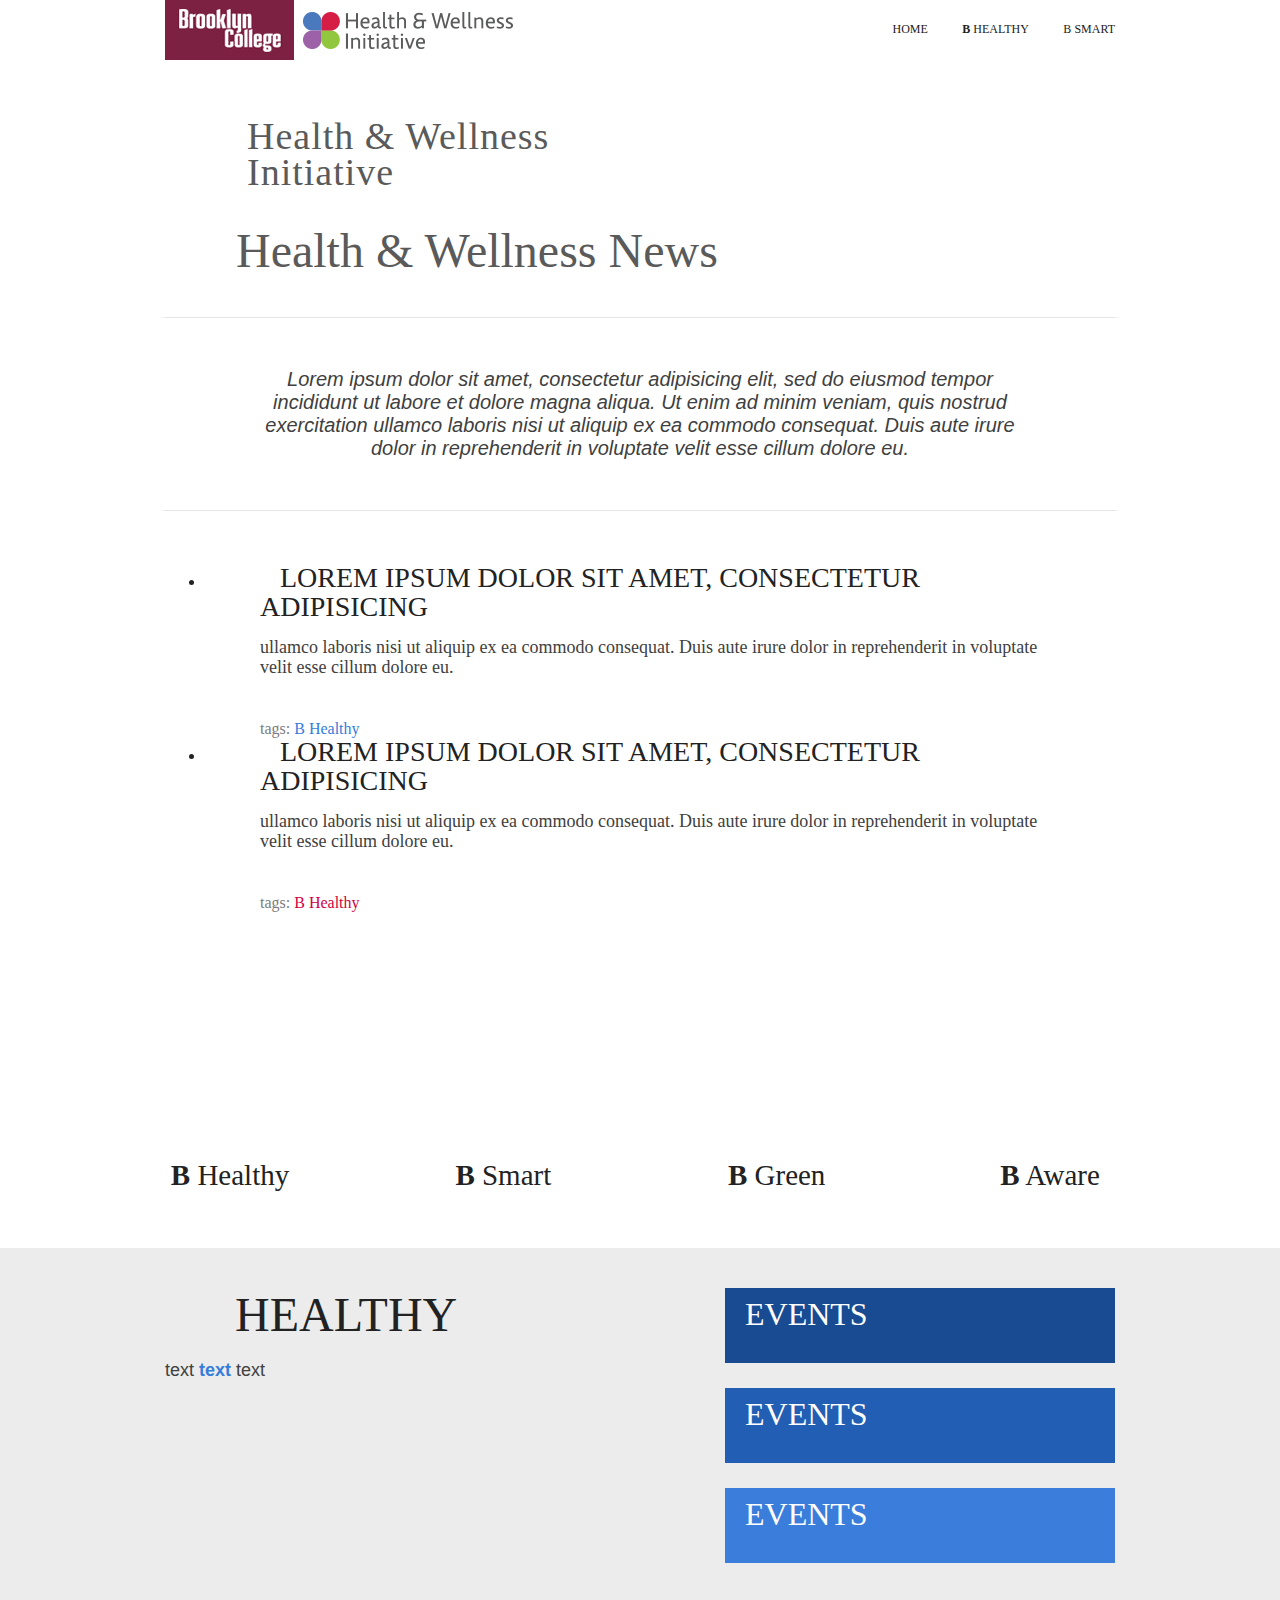
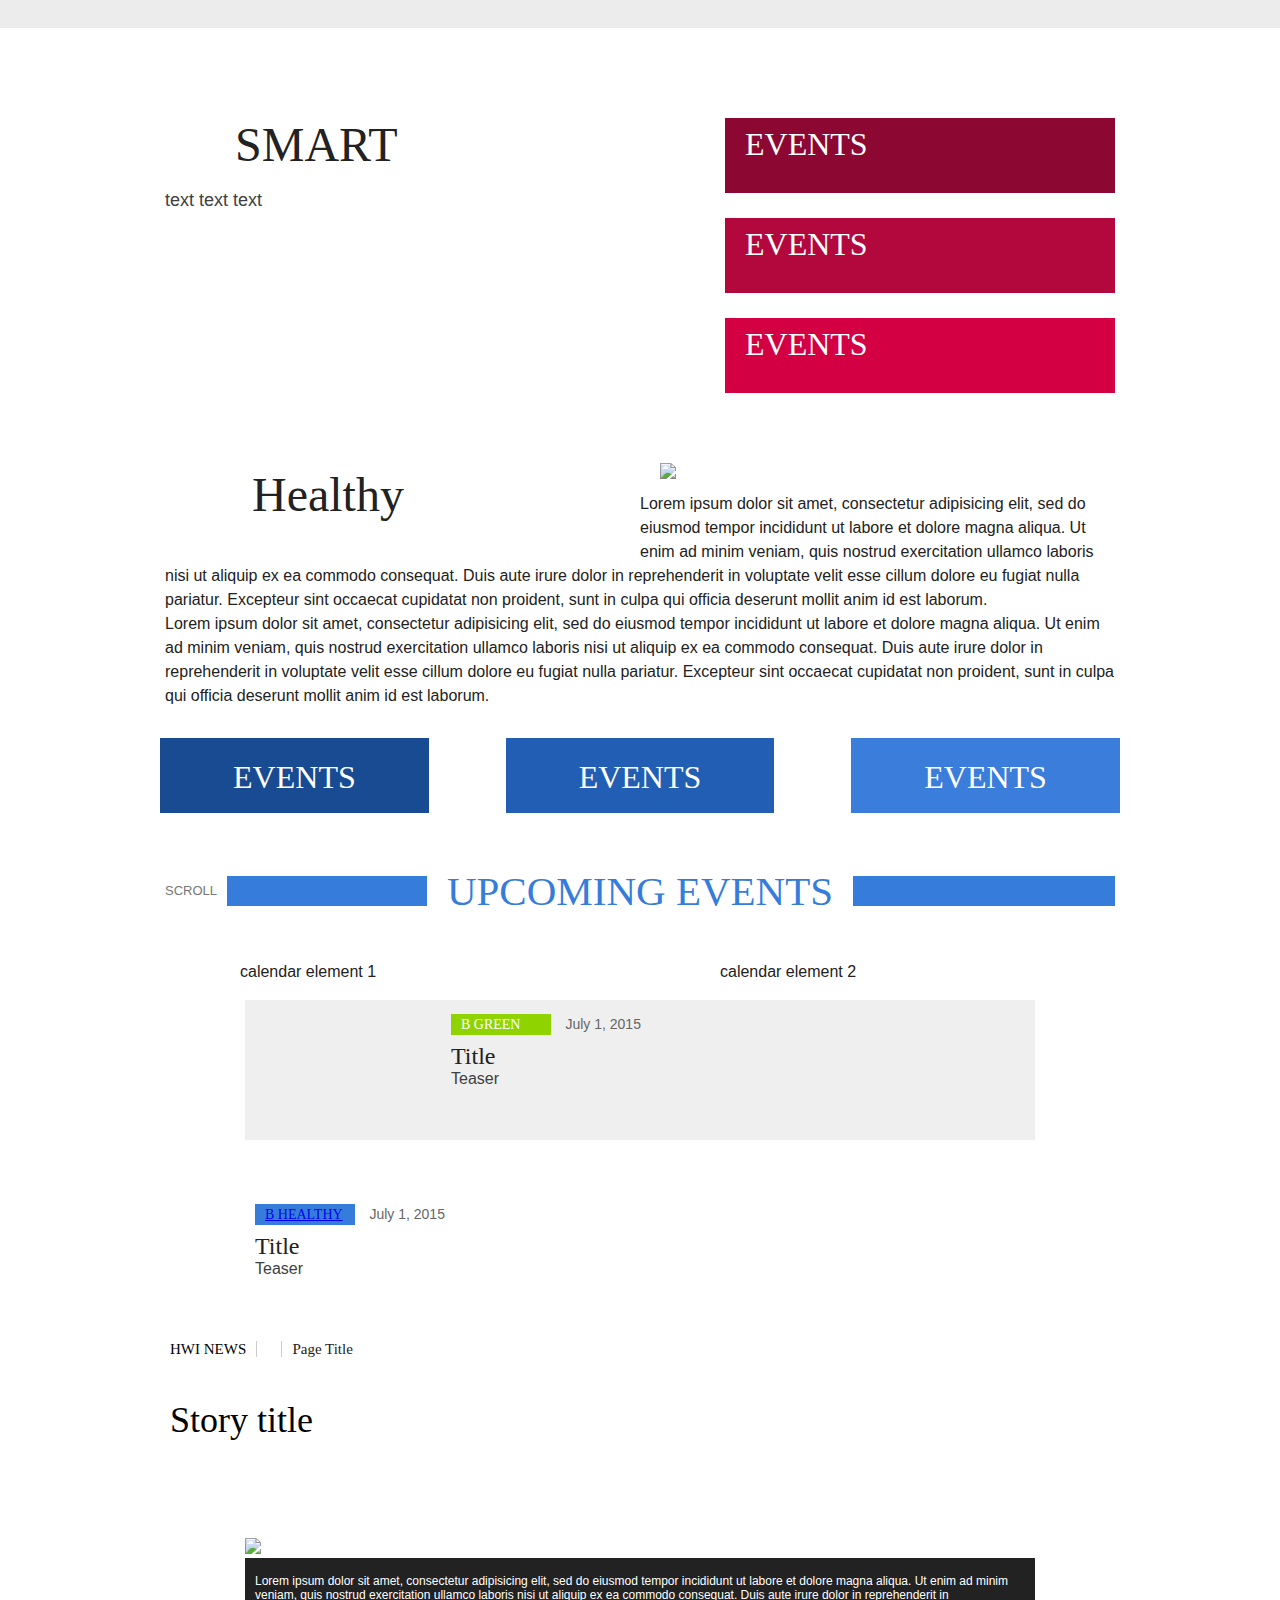
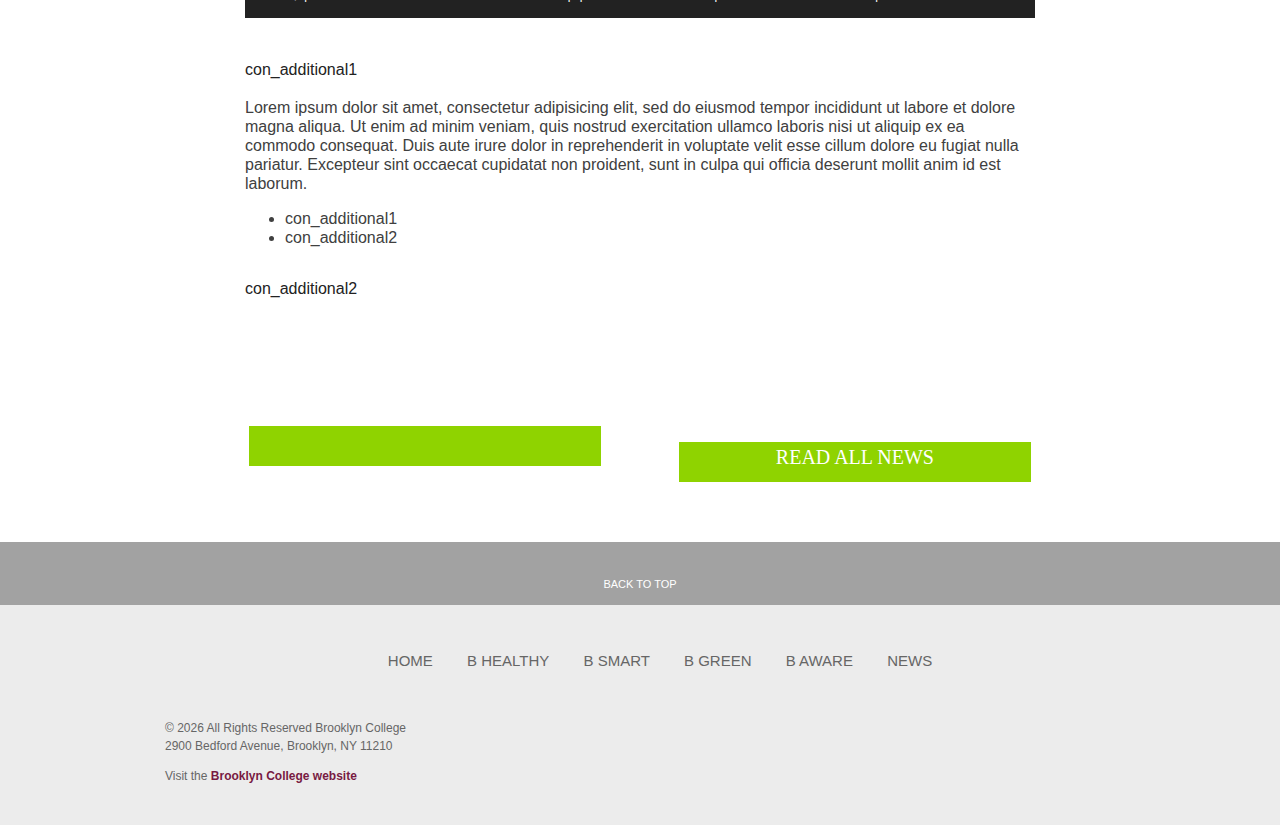
==== commit 492c8a0a: "08/26/15 Slider and misc CSS and HTML" ====
--- a/working.html
+++ b/working.html
@@ -138,7 +138,7 @@
 
   <div class="full-width">
     <span class="anchor" id=""></span>
-    <section class="row rowInside highlights">
+    <section class="row rowInside slider">
       <div class="large-12 columns">
         <div class="sectionObject">
           <div class="">
@@ -152,9 +152,9 @@
                   data-src768="images/test_750x420.jpg"/></a>
               </div>
               <div class="article-text-elements">
-                <div class="article-title"><a href="#"><h2>Lorem ipsum dolor sit amet, consectetur adipisicing</h2></a></div>
+                <div class="article-title"><h2><a href="#">Lorem ipsum dolor sit amet, consectetur adipisicing</a></h2></div>
                 <div class="article-teaser"><p>ullamco laboris nisi ut aliquip ex ea commodo consequat. Duis aute irure dolor in reprehenderit in voluptate velit esse cillum dolore eu.</p></div>
-                <div class="article-readmore"><p class=""><a href="#">Read More</a></p></div>
+                <div class="article-tag"><p>tags: <a href="#" class="healthy">B Healthy</a></p></div>
               </div>
               </div>
             </li>
@@ -167,9 +167,9 @@
                   data-src768="images/test_750x420.jpg"/></a>
               </div>
               <div class="article-text-elements">
-                <div class="article-title"><a href="#"><h2>Lorem ipsum dolor sit amet, consectetur adipisicing</h2></a></div>
+                <div class="article-title"><h2><a href="#">Lorem ipsum dolor sit amet, consectetur adipisicing</a></h2></div>
                 <div class="article-teaser"><p>ullamco laboris nisi ut aliquip ex ea commodo consequat. Duis aute irure dolor in reprehenderit in voluptate velit esse cillum dolore eu.</p></div>
-                <div class="article-readmore"><p class=""><a href="#">Read More</a></p></div>
+                <div class="article-tag"><p>tags: <a href="#" class="smart">B Healthy</a></p></div>
               </div>
               </div>
             </li>
@@ -388,17 +388,20 @@
 </section>
 
 
+
 <!-- News Content - All Conditional-->
 <section class="content">
     <section class="row rowInside breadcrumbs">
       <div class="large-12 columns">
         <div class="sectionObject">
           <p class="news"><a href="anc_news">HWI News</a></p>
-          <p class="category green"><a href="#">B Category</a></p>
+          <p class="category smart"></p>
           <p class="storytitle">Page Title</p>
         </div>
       </div>
     </section>
+
+
 
     <section class="row rowInside title">
       <div class="large-12 columns">
@@ -456,12 +459,12 @@
     <section class="row rowInside articleButtons">
       <div class="large-5 large-offset-1 medium-6 columns">
         <div class="sectionObject">
-          <a href="#"><div class="articleButton abLeft green"><p>Read More "B Healthy" News</p></div></a>
+          <div class="articleButton abLeft green"></div>
         </div>
       </div>
       <div class="large-5 medium-6 end columns">
         <div class="sectionObject">
-          <a href="#"><div class="articleButton abRight green"><p>Read All News</p></div></a>
+          <div class="articleButton abRight green"><p><a href="#">Read All News</a></p></div>
         </div>
       </div>
     </section>
@@ -539,7 +542,22 @@
         </script>
 
         <script>$(document).foundation();</script>
+
+        <script>
+          $("p.category.healthy").html("<a href='http://www.brooklyn.cuny.edu/web/about/initiatives/initiatives/hwi/news/healthy.php'>B Healthy</a>");
+          $("p.category.smart").html("<a href='http://www.brooklyn.cuny.edu/web/about/initiatives/initiatives/hwi/news/smart.php'>B Smart</a>");
+          $("p.category.green").html("<a href='http://www.brooklyn.cuny.edu/web/about/initiatives/initiatives/hwi/news/green.php'>B Green</a>");
+          $("p.category.aware").html("<a href='http://www.brooklyn.cuny.edu/web/about/initiatives/initiatives/hwi/news/aware.php'>B Aware</a>");
+
+          $(".articleButton.abLeft.healthy").html("<p><a href='http://www.brooklyn.cuny.edu/web/about/initiatives/initiatives/hwi/news/healthy.php'>Read More 'B Healthy' News</a></p>");
+          $(".articleButton.abLeft.smart").html("<p><a href='http://www.brooklyn.cuny.edu/web/about/initiatives/initiatives/hwi/news/smart.php'>Read More 'B Smart' News</a></p>");
+          $(".articleButton.abLeft.green").html("<p><a href='http://www.brooklyn.cuny.edu/web/about/initiatives/initiatives/hwi/news/green.php'>Read More 'B Green' News</a></p>");
+          $(".articleButton.abLeft.aware").html("<p><a href='http://www.brooklyn.cuny.edu/web/about/initiatives/initiatives/hwi/news/aware.php'>Read More 'B Aware' News</a></p>");
+        </script>
+
+
     <!-- End Footer Elements -->
+
 
   </body>
 </html>
--- a/css/comm-hw.css
+++ b/css/comm-hw.css
@@ -2955,55 +2955,55 @@
   }
 }
 /* CSS Document */
-/* line 113, ../scss/_local_css.scss */
+/* line 115, ../scss/_local_css.scss */
 body {
   background-color: #fff;
 }
 
-/* line 122, ../scss/_local_css.scss */
+/* line 124, ../scss/_local_css.scss */
 .full-width {
   width: 100%;
   max-width: 100%;
 }
-/* line 125, ../scss/_local_css.scss */
+/* line 127, ../scss/_local_css.scss */
 .full-width.gray {
   background-color: #ececec;
   margin-bottom: 50px;
 }
-/* line 129, ../scss/_local_css.scss */
+/* line 131, ../scss/_local_css.scss */
 .full-width.gray2 {
   background-color: #a2a2a2;
 }
-/* line 132, ../scss/_local_css.scss */
+/* line 134, ../scss/_local_css.scss */
 .full-width.white {
   margin-bottom: 50px;
 }
 
 /* Header*/
-/* line 138, ../scss/_local_css.scss */
+/* line 140, ../scss/_local_css.scss */
 header {
   width: 100%;
   margin-bottom: 3.75rem;
   z-index: 1000;
 }
-/* line 149, ../scss/_local_css.scss */
+/* line 151, ../scss/_local_css.scss */
 header section {
   height: 3.75rem;
 }
 @media screen and (max-width: 848px) {
-  /* line 149, ../scss/_local_css.scss */
+  /* line 151, ../scss/_local_css.scss */
   header section {
     margin-bottom: 2.5rem;
   }
 }
 @media screen and (max-width: 640px) {
-  /* line 149, ../scss/_local_css.scss */
+  /* line 151, ../scss/_local_css.scss */
   header section {
     height: 2.8125rem;
     margin-bottom: 1.25rem;
   }
 }
-/* line 162, ../scss/_local_css.scss */
+/* line 164, ../scss/_local_css.scss */
 header section .BClogo {
   display: inline-block;
   margin: 0 0.3125rem 0 0.3125rem;
@@ -3011,7 +3011,7 @@
   height: 60px;
 }
 @media screen and (max-width: 640px) {
-  /* line 162, ../scss/_local_css.scss */
+  /* line 164, ../scss/_local_css.scss */
   header section .BClogo {
     margin: 0;
     padding: 0;
@@ -3019,34 +3019,34 @@
     height: 42px;
   }
 }
-/* line 179, ../scss/_local_css.scss */
+/* line 181, ../scss/_local_css.scss */
 header section .BClogo img {
   margin: 0;
   padding: 0;
 }
-/* line 184, ../scss/_local_css.scss */
+/* line 186, ../scss/_local_css.scss */
 header section .HWIlogo {
   display: inline-block;
   height: 60px;
 }
 @media screen and (max-width: 640px) {
-  /* line 184, ../scss/_local_css.scss */
+  /* line 186, ../scss/_local_css.scss */
   header section .HWIlogo {
     margin: 0;
     padding: 0;
     height: 42px;
   }
-  /* line 192, ../scss/_local_css.scss */
+  /* line 194, ../scss/_local_css.scss */
   header section .HWIlogo img {
     height: 42px;
   }
 }
-/* line 196, ../scss/_local_css.scss */
+/* line 198, ../scss/_local_css.scss */
 header section .HWIlogo img {
   margin: 0;
   padding: 0;
 }
-/* line 201, ../scss/_local_css.scss */
+/* line 203, ../scss/_local_css.scss */
 header section .showPushMenu {
   cursor: pointer;
   display: inline-block;
@@ -3056,21 +3056,21 @@
   margin-right: 5px;
 }
 @media screen and (max-width: 640px) {
-  /* line 201, ../scss/_local_css.scss */
+  /* line 203, ../scss/_local_css.scss */
   header section .showPushMenu {
     background: url("http://www.brooklyn.cuny.edu/web/abo_initiatives_hwi/spriteSheet.png") no-repeat -42px 8px;
     width: 30px;
     height: 45px;
   }
 }
-/* line 220, ../scss/_local_css.scss */
+/* line 222, ../scss/_local_css.scss */
 header section nav.topBar ul {
   list-style-type: none;
   text-transform: uppercase;
   margin: 0;
   padding: 1rem 0 1rem 0;
 }
-/* line 226, ../scss/_local_css.scss */
+/* line 228, ../scss/_local_css.scss */
 header section nav.topBar ul li {
   font-family: 'ComeniaSansCondRegular';
   font-size: 0.75rem;
@@ -3078,61 +3078,61 @@
   margin: 0;
   padding: 0 1.875rem 0 0;
 }
-/* line 227, ../scss/_local_css.scss */
+/* line 229, ../scss/_local_css.scss */
 header section nav.topBar ul li:first-letter {
   font-weight: bold;
 }
 @media screen and (min-width: 850px) and (max-width: 849px) {
-  /* line 226, ../scss/_local_css.scss */
+  /* line 228, ../scss/_local_css.scss */
   header section nav.topBar ul li {
     padding-right: 1.5625rem;
   }
 }
-/* line 242, ../scss/_local_css.scss */
+/* line 244, ../scss/_local_css.scss */
 header section nav.topBar ul li:last-of-type {
   padding-right: 0.3125rem;
 }
-/* line 244, ../scss/_local_css.scss */
+/* line 246, ../scss/_local_css.scss */
 header section nav.topBar ul li:last-of-type:first-letter {
   font-weight: normal;
 }
-/* line 249, ../scss/_local_css.scss */
+/* line 251, ../scss/_local_css.scss */
 header section nav.topBar ul li:first-of-type:first-letter {
   font-weight: normal;
 }
-/* line 253, ../scss/_local_css.scss */
+/* line 255, ../scss/_local_css.scss */
 header section nav.topBar ul li a {
   color: #222;
   text-decoration: none;
   padding: 0;
   margin: 0;
 }
-/* line 259, ../scss/_local_css.scss */
+/* line 261, ../scss/_local_css.scss */
 header section nav.topBar ul li a:hover {
   color: #666;
 }
-/* line 263, ../scss/_local_css.scss */
+/* line 265, ../scss/_local_css.scss */
 header section nav.topBar ul li.healthy a:hover {
   color: #367ddb;
 }
-/* line 266, ../scss/_local_css.scss */
+/* line 268, ../scss/_local_css.scss */
 header section nav.topBar ul li.smart a:hover {
   color: #d30043;
 }
-/* line 269, ../scss/_local_css.scss */
+/* line 271, ../scss/_local_css.scss */
 header section nav.topBar ul li.green a:hover {
   color: #8fd300;
 }
-/* line 272, ../scss/_local_css.scss */
+/* line 274, ../scss/_local_css.scss */
 header section nav.topBar ul li.aware a:hover {
   color: #a060b6;
 }
-/* line 278, ../scss/_local_css.scss */
+/* line 280, ../scss/_local_css.scss */
 header section nav.cbp-spmenu {
   background: #fff;
   position: fixed;
 }
-/* line 281, ../scss/_local_css.scss */
+/* line 283, ../scss/_local_css.scss */
 header section nav.cbp-spmenu.cbp-spmenu-vertical {
   width: 240px;
   height: 100%;
@@ -3140,111 +3140,111 @@
   z-index: 1000;
 }
 @media screen and (max-width: 640px) {
-  /* line 281, ../scss/_local_css.scss */
+  /* line 283, ../scss/_local_css.scss */
   header section nav.cbp-spmenu.cbp-spmenu-vertical {
     top: 0px;
   }
 }
-/* line 290, ../scss/_local_css.scss */
+/* line 292, ../scss/_local_css.scss */
 header section nav.cbp-spmenu ul {
   list-style-type: none;
   text-transform: uppercase;
 }
-/* line 294, ../scss/_local_css.scss */
+/* line 296, ../scss/_local_css.scss */
 header section nav.cbp-spmenu ul li {
   font-family: 'ComeniaSansCondRegular';
   font-size: 1rem;
   display: block;
   padding: 1rem 2.0625rem 0 0;
 }
-/* line 295, ../scss/_local_css.scss */
+/* line 297, ../scss/_local_css.scss */
 header section nav.cbp-spmenu ul li:first-letter {
   font-weight: bold;
 }
-/* line 306, ../scss/_local_css.scss */
+/* line 308, ../scss/_local_css.scss */
 header section nav.cbp-spmenu ul li:last-of-type {
   padding-right: 1.25rem;
 }
-/* line 308, ../scss/_local_css.scss */
+/* line 310, ../scss/_local_css.scss */
 header section nav.cbp-spmenu ul li:last-of-type:first-letter {
   font-weight: normal;
 }
-/* line 313, ../scss/_local_css.scss */
+/* line 315, ../scss/_local_css.scss */
 header section nav.cbp-spmenu ul li:first-of-type:first-letter {
   font-weight: normal;
 }
-/* line 317, ../scss/_local_css.scss */
+/* line 319, ../scss/_local_css.scss */
 header section nav.cbp-spmenu ul li a {
   color: #222;
   text-decoration: none;
 }
-/* line 321, ../scss/_local_css.scss */
+/* line 323, ../scss/_local_css.scss */
 header section nav.cbp-spmenu ul li a:hover {
   color: #666;
 }
-/* line 325, ../scss/_local_css.scss */
+/* line 327, ../scss/_local_css.scss */
 header section nav.cbp-spmenu ul li.healthy a:hover {
   color: #367ddb;
 }
-/* line 328, ../scss/_local_css.scss */
+/* line 330, ../scss/_local_css.scss */
 header section nav.cbp-spmenu ul li.smart a:hover {
   color: #d30043;
 }
-/* line 331, ../scss/_local_css.scss */
+/* line 333, ../scss/_local_css.scss */
 header section nav.cbp-spmenu ul li.green a:hover {
   color: #8fd300;
 }
-/* line 334, ../scss/_local_css.scss */
+/* line 336, ../scss/_local_css.scss */
 header section nav.cbp-spmenu ul li.aware a:hover {
   color: #a060b6;
 }
 @media screen and (max-width: 640px) {
-  /* line 337, ../scss/_local_css.scss */
+  /* line 339, ../scss/_local_css.scss */
   header section nav.cbp-spmenu ul li.hideForSmallOnly {
     display: none;
   }
 }
-/* line 342, ../scss/_local_css.scss */
+/* line 344, ../scss/_local_css.scss */
 header section nav.cbp-spmenu ul li a {
   color: #222;
   text-decoration: none;
 }
-/* line 346, ../scss/_local_css.scss */
+/* line 348, ../scss/_local_css.scss */
 header section nav.cbp-spmenu ul li a:hover {
   color: #666;
 }
 
 /* Vertical menu that slides from the left or right */
-/* line 358, ../scss/_local_css.scss */
+/* line 360, ../scss/_local_css.scss */
 .cbp-spmenu-right {
   right: -240px;
 }
 
-/* line 362, ../scss/_local_css.scss */
+/* line 364, ../scss/_local_css.scss */
 .cbp-spmenu-right.cbp-spmenu-open {
   right: 0px;
 }
 
 /* Push classes applied to the body */
-/* line 368, ../scss/_local_css.scss */
+/* line 370, ../scss/_local_css.scss */
 .cbp-spmenu-push {
   overflow-x: hidden;
   position: relative;
   left: 0;
 }
 
-/* line 374, ../scss/_local_css.scss */
+/* line 376, ../scss/_local_css.scss */
 .cbp-spmenu-push-toright {
   left: 240px;
 }
 
-/* line 378, ../scss/_local_css.scss */
+/* line 380, ../scss/_local_css.scss */
 .cbp-spmenu-push-toleft {
   left: -240px;
 }
 
 /* Transitions */
-/* line 384, ../scss/_local_css.scss */
+/* line 386, ../scss/_local_css.scss */
 .cbp-spmenu,
 .cbp-spmenu-push {
   -webkit-transition: all 0.3s ease;
@@ -3252,7 +3252,7 @@
   transition: all 0.3s ease;
 }
 
-/* line 393, ../scss/_local_css.scss */
+/* line 395, ../scss/_local_css.scss */
 .anchor {
   position: relative;
   display: block;
@@ -3262,7 +3262,7 @@
   visibility: hidden;
 }
 
-/* line 403, ../scss/_local_css.scss */
+/* line 405, ../scss/_local_css.scss */
 .content {
   /*
         display: -webkit-box;
@@ -3276,26 +3276,26 @@
         justify-content: space-between;
   */
 }
-/* line 404, ../scss/_local_css.scss */
+/* line 406, ../scss/_local_css.scss */
 .content .rowInside .sectionObject {
   padding: 0 0.3125rem 0 0.3125rem;
 }
-/* line 407, ../scss/_local_css.scss */
+/* line 409, ../scss/_local_css.scss */
 .content .breadcrumbs {
   font-size: 0.9375rem;
   padding: 0 0 0 0.3125rem;
   margin-bottom: 2.5rem;
 }
-/* line 411, ../scss/_local_css.scss */
+/* line 413, ../scss/_local_css.scss */
 .content .breadcrumbs a {
   color: #000;
   text-decoration: none;
 }
-/* line 414, ../scss/_local_css.scss */
+/* line 416, ../scss/_local_css.scss */
 .content .breadcrumbs a:hover {
   color: #ccc;
 }
-/* line 418, ../scss/_local_css.scss */
+/* line 420, ../scss/_local_css.scss */
 .content .breadcrumbs .news {
   display: inline;
   font-family: "ComeniaSansCondBold";
@@ -3303,7 +3303,7 @@
   padding: 0 0.625rem 0 0;
   border-right: 1px solid #ccc;
 }
-/* line 425, ../scss/_local_css.scss */
+/* line 427, ../scss/_local_css.scss */
 .content .breadcrumbs .category {
   display: inline;
   font-family: "ComeniaSansCondBold";
@@ -3311,56 +3311,56 @@
   padding: 0 0.625rem 0 0.625rem;
   border-right: 1px solid #ccc;
 }
-/* line 431, ../scss/_local_css.scss */
+/* line 433, ../scss/_local_css.scss */
 .content .breadcrumbs .category.healthy a {
   color: #367ddb;
 }
-/* line 433, ../scss/_local_css.scss */
+/* line 435, ../scss/_local_css.scss */
 .content .breadcrumbs .category.healthy a:hover {
   color: #ccc;
 }
-/* line 437, ../scss/_local_css.scss */
+/* line 439, ../scss/_local_css.scss */
 .content .breadcrumbs .category.smart a {
   color: #d30043;
 }
-/* line 439, ../scss/_local_css.scss */
+/* line 441, ../scss/_local_css.scss */
 .content .breadcrumbs .category.smart a:hover {
   color: #ccc;
 }
-/* line 443, ../scss/_local_css.scss */
+/* line 445, ../scss/_local_css.scss */
 .content .breadcrumbs .category.green a {
   color: #8fd300;
 }
-/* line 445, ../scss/_local_css.scss */
+/* line 447, ../scss/_local_css.scss */
 .content .breadcrumbs .category.green a:hover {
   color: #ccc;
 }
-/* line 449, ../scss/_local_css.scss */
+/* line 451, ../scss/_local_css.scss */
 .content .breadcrumbs .category.aware a {
   color: #a060b6;
 }
-/* line 451, ../scss/_local_css.scss */
+/* line 453, ../scss/_local_css.scss */
 .content .breadcrumbs .category.aware a:hover {
   color: #ccc;
 }
-/* line 456, ../scss/_local_css.scss */
+/* line 458, ../scss/_local_css.scss */
 .content .breadcrumbs .storytitle {
   font-family: "ComeniaSansCondRegular";
   display: inline;
   padding: 0 0 0 0.625rem;
 }
 @media screen and (max-width: 640px) {
-  /* line 456, ../scss/_local_css.scss */
+  /* line 458, ../scss/_local_css.scss */
   .content .breadcrumbs .storytitle {
     display: none;
   }
 }
-/* line 465, ../scss/_local_css.scss */
+/* line 467, ../scss/_local_css.scss */
 .content .title {
   padding: 0 0 0 0.3125rem;
   margin-bottom: 1.875rem;
 }
-/* line 468, ../scss/_local_css.scss */
+/* line 470, ../scss/_local_css.scss */
 .content .title h1 {
   margin: 0;
   font-family: "ComeniaSansCondBold";
@@ -3368,59 +3368,59 @@
   color: #000;
   line-height: 38px;
 }
-/* line 476, ../scss/_local_css.scss */
+/* line 478, ../scss/_local_css.scss */
 .content .socialIcons {
   padding: 0;
 }
 @media screen and (max-width: 848px) {
-  /* line 476, ../scss/_local_css.scss */
+  /* line 478, ../scss/_local_css.scss */
   .content .socialIcons {
     padding: 0;
   }
 }
-/* line 483, ../scss/_local_css.scss */
+/* line 485, ../scss/_local_css.scss */
 .content .icons {
   height: 2.1875rem;
   margin: 0 0 1.875rem 0.3125rem;
 }
-/* line 486, ../scss/_local_css.scss */
+/* line 488, ../scss/_local_css.scss */
 .content .icons a {
   display: inline-block;
   margin-right: 1.4375rem;
   width: 2.1875rem;
   height: 2.1875rem;
 }
-/* line 491, ../scss/_local_css.scss */
+/* line 493, ../scss/_local_css.scss */
 .content .icons a.facebook {
   background: url("http://www.brooklyn.cuny.edu/web/abo_initiatives_hwi/spriteSheet.png") no-repeat -74px 0px;
 }
-/* line 494, ../scss/_local_css.scss */
+/* line 496, ../scss/_local_css.scss */
 .content .icons a.twitter {
   background: url("http://www.brooklyn.cuny.edu/web/abo_initiatives_hwi/spriteSheet.png") no-repeat -111px 0px;
 }
-/* line 497, ../scss/_local_css.scss */
+/* line 499, ../scss/_local_css.scss */
 .content .icons a.pinterest {
   background: url("http://www.brooklyn.cuny.edu/web/abo_initiatives_hwi/spriteSheet.png") no-repeat -148px 0px;
 }
-/* line 500, ../scss/_local_css.scss */
+/* line 502, ../scss/_local_css.scss */
 .content .icons a.googleplus {
   background: url("http://www.brooklyn.cuny.edu/web/abo_initiatives_hwi/spriteSheet.png") no-repeat -185px 0px;
 }
-/* line 503, ../scss/_local_css.scss */
+/* line 505, ../scss/_local_css.scss */
 .content .icons a.email {
   background: url("http://www.brooklyn.cuny.edu/web/abo_initiatives_hwi/spriteSheet.png") no-repeat -222px 0px;
 }
-/* line 510, ../scss/_local_css.scss */
+/* line 512, ../scss/_local_css.scss */
 .content article {
   margin: 0 0.3125rem 3.75rem 0.3125rem;
 }
-/* line 514, ../scss/_local_css.scss */
+/* line 516, ../scss/_local_css.scss */
 .content article .caption {
   background-color: #222;
   padding: 1rem 0.625rem 1rem 0.625rem;
   margin-bottom: 2.5rem;
 }
-/* line 518, ../scss/_local_css.scss */
+/* line 520, ../scss/_local_css.scss */
 .content article .caption p {
   font-size: 0.75rem;
   line-height: 14px;
@@ -3428,132 +3428,132 @@
   padding: 0;
   margin: 0;
 }
-/* line 526, ../scss/_local_css.scss */
+/* line 528, ../scss/_local_css.scss */
 .content article h1 {
   display: none;
 }
 @media print {
-  /* line 526, ../scss/_local_css.scss */
+  /* line 528, ../scss/_local_css.scss */
   .content article h1 {
     display: inline;
   }
 }
-/* line 532, ../scss/_local_css.scss */
+/* line 534, ../scss/_local_css.scss */
 .content article p {
   font-size: 1rem;
   line-height: 19px;
   color: #404040;
 }
-/* line 537, ../scss/_local_css.scss */
+/* line 539, ../scss/_local_css.scss */
 .content article ul {
   margin-bottom: 1.875rem;
 }
-/* line 539, ../scss/_local_css.scss */
+/* line 541, ../scss/_local_css.scss */
 .content article ul li {
   font-size: 1rem;
   color: #404040;
   line-height: 19px;
 }
-/* line 546, ../scss/_local_css.scss */
+/* line 548, ../scss/_local_css.scss */
 .content .articleButtons {
   padding: 0 0.3125rem 0 0.3125rem;
   margin-bottom: 3.75rem;
 }
-/* line 549, ../scss/_local_css.scss */
+/* line 551, ../scss/_local_css.scss */
 .content .articleButtons a {
   text-decoration: none;
 }
-/* line 552, ../scss/_local_css.scss */
+/* line 554, ../scss/_local_css.scss */
 .content .articleButtons .articleButton {
   text-align: center;
   margin-left: auto;
   margin-right: auto;
   height: 2.5rem;
 }
-/* line 559, ../scss/_local_css.scss */
+/* line 561, ../scss/_local_css.scss */
 .content .articleButtons .articleButton.abLeft {
   margin-right: 2.125rem;
 }
 @media screen and (max-width: 640px) {
-  /* line 559, ../scss/_local_css.scss */
+  /* line 561, ../scss/_local_css.scss */
   .content .articleButtons .articleButton.abLeft {
     margin-right: 0;
   }
 }
-/* line 565, ../scss/_local_css.scss */
+/* line 567, ../scss/_local_css.scss */
 .content .articleButtons .articleButton.abRight {
   margin-left: 2.125rem;
 }
 @media screen and (max-width: 640px) {
-  /* line 565, ../scss/_local_css.scss */
+  /* line 567, ../scss/_local_css.scss */
   .content .articleButtons .articleButton.abRight {
     margin-left: 0;
   }
 }
-/* line 571, ../scss/_local_css.scss */
-.content .articleButtons .articleButton p {
+/* line 573, ../scss/_local_css.scss */
+.content .articleButtons .articleButton a {
   color: #fff;
   font-size: 1.25rem;
   font-family: 'ComeniaSansCondRegular';
   text-transform: uppercase;
   padding-top: 0.3125rem;
 }
-/* line 578, ../scss/_local_css.scss */
+/* line 580, ../scss/_local_css.scss */
 .content .articleButtons .articleButton.healthy {
   background-color: #367ddb;
 }
-/* line 580, ../scss/_local_css.scss */
+/* line 582, ../scss/_local_css.scss */
 .content .articleButtons .articleButton.healthy:hover {
   background-color: #666;
 }
-/* line 584, ../scss/_local_css.scss */
+/* line 586, ../scss/_local_css.scss */
 .content .articleButtons .articleButton.smart {
   background-color: #d30043;
 }
-/* line 586, ../scss/_local_css.scss */
+/* line 588, ../scss/_local_css.scss */
 .content .articleButtons .articleButton.smart:hover {
   background-color: #666;
 }
-/* line 590, ../scss/_local_css.scss */
+/* line 592, ../scss/_local_css.scss */
 .content .articleButtons .articleButton.green {
   background-color: #8fd300;
 }
-/* line 592, ../scss/_local_css.scss */
+/* line 594, ../scss/_local_css.scss */
 .content .articleButtons .articleButton.green:hover {
   background-color: #666;
 }
-/* line 596, ../scss/_local_css.scss */
+/* line 598, ../scss/_local_css.scss */
 .content .articleButtons .articleButton.aware {
   background-color: #a060b6;
 }
-/* line 598, ../scss/_local_css.scss */
+/* line 600, ../scss/_local_css.scss */
 .content .articleButtons .articleButton.aware:hover {
   background-color: #666;
 }
-/* line 606, ../scss/_local_css.scss */
+/* line 608, ../scss/_local_css.scss */
 .content section .articles-wrapper {
   padding: 0 0.3125rem 3.75rem 0.3125rem;
 }
-/* line 615, ../scss/_local_css.scss */
+/* line 617, ../scss/_local_css.scss */
 .content section .articles-wrapper ul {
   list-style-type: none;
   padding: 0;
   margin: 0;
 }
-/* line 619, ../scss/_local_css.scss */
+/* line 621, ../scss/_local_css.scss */
 .content section .articles-wrapper ul li {
   margin: 0 0 3.125rem 0;
   padding: 0;
 }
-/* line 621, ../scss/_local_css.scss */
+/* line 623, ../scss/_local_css.scss */
 .content section .articles-wrapper ul li:last-of-type {
   margin: 0;
 }
-/* line 624, ../scss/_local_css.scss */
+/* line 626, ../scss/_local_css.scss */
 .content section .articles-wrapper ul li:nth-child(odd) {
   background-color: #efefef;
 }
-/* line 630, ../scss/_local_css.scss */
+/* line 632, ../scss/_local_css.scss */
 .content section .articles-wrapper ul li .listed-article .article-image {
   float: left;
   overflow: hidden;
@@ -3562,12 +3562,12 @@
   height: 140px;
 }
 @media screen and (max-width: 640px) {
-  /* line 630, ../scss/_local_css.scss */
+  /* line 632, ../scss/_local_css.scss */
   .content section .articles-wrapper ul li .listed-article .article-image {
     display: none;
   }
 }
-/* line 639, ../scss/_local_css.scss */
+/* line 641, ../scss/_local_css.scss */
 .content section .articles-wrapper ul li .listed-article .article-image img {
   position: absolute;
   max-width: 250px;
@@ -3575,34 +3575,34 @@
   left: -25px;
 }
 @media screen and (max-width: 640px) {
-  /* line 639, ../scss/_local_css.scss */
+  /* line 641, ../scss/_local_css.scss */
   .content section .articles-wrapper ul li .listed-article .article-image img {
     position: relative;
     left: 0px;
   }
 }
-/* line 652, ../scss/_local_css.scss */
+/* line 654, ../scss/_local_css.scss */
 .content section .articles-wrapper ul li .listed-article .article-image2 {
   display: none;
 }
 @media screen and (max-width: 640px) {
-  /* line 652, ../scss/_local_css.scss */
+  /* line 654, ../scss/_local_css.scss */
   .content section .articles-wrapper ul li .listed-article .article-image2 {
     display: block;
   }
 }
-/* line 658, ../scss/_local_css.scss */
+/* line 660, ../scss/_local_css.scss */
 .content section .articles-wrapper ul li .listed-article .text-elements {
   margin-left: 12.25rem;
   padding: 0;
 }
 @media screen and (max-width: 640px) {
-  /* line 658, ../scss/_local_css.scss */
+  /* line 660, ../scss/_local_css.scss */
   .content section .articles-wrapper ul li .listed-article .text-elements {
     margin-left: 0;
   }
 }
-/* line 665, ../scss/_local_css.scss */
+/* line 667, ../scss/_local_css.scss */
 .content section .articles-wrapper ul li .listed-article .article-tag {
   margin: -0.625rem 0 0 0.625rem;
   text-transform: uppercase;
@@ -3610,7 +3610,7 @@
   display: inline-block;
   width: 6.25rem;
 }
-/* line 673, ../scss/_local_css.scss */
+/* line 675, ../scss/_local_css.scss */
 .content section .articles-wrapper ul li .listed-article .article-tag p {
   margin: 0;
   font-family: 'ComeniaSansCondRegular';
@@ -3618,23 +3618,23 @@
   color: #fff;
   text-decoration: none;
 }
-/* line 679, ../scss/_local_css.scss */
+/* line 681, ../scss/_local_css.scss */
 .content section .articles-wrapper ul li .listed-article .article-tag p.healthy {
   background-color: #367ddb;
 }
-/* line 682, ../scss/_local_css.scss */
+/* line 684, ../scss/_local_css.scss */
 .content section .articles-wrapper ul li .listed-article .article-tag p.smart {
   background-color: #d30043;
 }
-/* line 685, ../scss/_local_css.scss */
+/* line 687, ../scss/_local_css.scss */
 .content section .articles-wrapper ul li .listed-article .article-tag p.green {
   background-color: #8fd300;
 }
-/* line 688, ../scss/_local_css.scss */
+/* line 690, ../scss/_local_css.scss */
 .content section .articles-wrapper ul li .listed-article .article-tag p.aware {
   background-color: #a060b6;
 }
-/* line 693, ../scss/_local_css.scss */
+/* line 695, ../scss/_local_css.scss */
 .content section .articles-wrapper ul li .listed-article .article-date {
   font-family: "Lucida Grande", "Lucida Sans Unicode", Arial, sans-serif;
   font-size: 0.875rem;
@@ -3642,7 +3642,7 @@
   display: inline-block;
   color: #666;
 }
-/* line 702, ../scss/_local_css.scss */
+/* line 704, ../scss/_local_css.scss */
 .content section .articles-wrapper ul li .listed-article .article-title h2 {
   margin: -0.3125rem 0 0 0.625rem;
   font-family: 'ComeniaSansCondRegular';
@@ -3650,22 +3650,22 @@
   line-height: 25px;
 }
 @media screen and (max-width: 499px) {
-  /* line 702, ../scss/_local_css.scss */
+  /* line 704, ../scss/_local_css.scss */
   .content section .articles-wrapper ul li .listed-article .article-title h2 {
     font-size: 1.25rem;
     line-height: 20px;
   }
 }
-/* line 711, ../scss/_local_css.scss */
+/* line 713, ../scss/_local_css.scss */
 .content section .articles-wrapper ul li .listed-article .article-title h2 a {
   color: #222;
   text-decoration: none;
 }
-/* line 714, ../scss/_local_css.scss */
+/* line 716, ../scss/_local_css.scss */
 .content section .articles-wrapper ul li .listed-article .article-title h2 a:hover {
   text-decoration: underline;
 }
-/* line 720, ../scss/_local_css.scss */
+/* line 722, ../scss/_local_css.scss */
 .content section .articles-wrapper ul li .listed-article .article-teaser p {
   margin: 0 0 0 0.625rem;
   font-family: "Lucida Grande", "Lucida Sans Unicode", Arial, sans-serif;
@@ -3673,153 +3673,171 @@
   color: #404040;
   line-height: 19px;
 }
-/* line 733, ../scss/_local_css.scss */
-.content .highlights {
-  border: 1px solid #f00;
-}
-/* line 737, ../scss/_local_css.scss */
-.content .highlights ul li {
-  padding: 0 2.5rem 0 2.5rem;
+/* line 735, ../scss/_local_css.scss */
+.content .slider {
+  padding-top: 40px;
+}
+/* line 739, ../scss/_local_css.scss */
+.content .slider ul li {
+  padding: 0 3.4375rem 0 3.4375rem;
 }
 @media screen and (max-width: 849px) {
-  /* line 737, ../scss/_local_css.scss */
-  .content .highlights ul li {
-    padding: 0 1rem 0 1rem;
+  /* line 739, ../scss/_local_css.scss */
+  .content .slider ul li {
+    padding: 0 2.5rem 0 2.5rem;
   }
 }
 @media screen and (max-width: 767px) {
-  /* line 737, ../scss/_local_css.scss */
-  .content .highlights ul li {
+  /* line 739, ../scss/_local_css.scss */
+  .content .slider ul li {
     padding: 0 0 0 0;
   }
 }
-/* line 746, ../scss/_local_css.scss */
-.content .highlights ul li .hightlighted-article .article-image {
-  max-width: 70%;
+/* line 748, ../scss/_local_css.scss */
+.content .slider ul li .hightlighted-article .article-image {
+  max-width: 60%;
   float: left;
   padding-right: 1.25rem;
 }
 @media screen and (max-width: 849px) {
-  /* line 746, ../scss/_local_css.scss */
-  .content .highlights ul li .hightlighted-article .article-image {
-    max-width: 65%;
+  /* line 748, ../scss/_local_css.scss */
+  .content .slider ul li .hightlighted-article .article-image {
     padding-right: 1rem;
   }
 }
 @media screen and (max-width: 767px) {
-  /* line 746, ../scss/_local_css.scss */
-  .content .highlights ul li .hightlighted-article .article-image {
+  /* line 748, ../scss/_local_css.scss */
+  .content .slider ul li .hightlighted-article .article-image {
     max-width: 100%;
     float: none;
     padding-right: 0;
   }
 }
-/* line 760, ../scss/_local_css.scss */
-.content .highlights ul li .hightlighted-article .article-text-elements {
+/* line 763, ../scss/_local_css.scss */
+.content .slider ul li .hightlighted-article .article-text-elements {
   background-color: #fff;
-  padding: 1rem 1.5625rem 0 0;
+  padding: 0;
 }
 @media screen and (max-width: 849px) {
-  /* line 760, ../scss/_local_css.scss */
-  .content .highlights ul li .hightlighted-article .article-text-elements {
-    padding: 1rem 0 0 0;
+  /* line 763, ../scss/_local_css.scss */
+  .content .slider ul li .hightlighted-article .article-text-elements {
+    padding: 0;
   }
 }
 @media screen and (max-width: 767px) {
-  /* line 760, ../scss/_local_css.scss */
-  .content .highlights ul li .hightlighted-article .article-text-elements {
-    padding: 1rem 1rem 0 1rem;
-  }
-}
-/* line 770, ../scss/_local_css.scss */
-.content .highlights ul li .hightlighted-article .article-text-elements .article-title h2 {
+  /* line 763, ../scss/_local_css.scss */
+  .content .slider ul li .hightlighted-article .article-text-elements {
+    padding: 1.0625rem 0.625rem 0 0.625rem;
+  }
+}
+/* line 774, ../scss/_local_css.scss */
+.content .slider ul li .hightlighted-article .article-text-elements .article-title h2 {
+  margin: -0.25rem 0 0 0;
+  font-family: 'ComeniaSansCondBold';
+  text-transform: uppercase;
+  font-size: 1.75rem;
+  line-height: 29px;
+  padding-bottom: 1rem;
+}
+@media screen and (max-width: 849px) {
+  /* line 774, ../scss/_local_css.scss */
+  .content .slider ul li .hightlighted-article .article-text-elements .article-title h2 {
+    margin: -0.125rem 0 0 0;
+    font-size: 1.1875rem;
+    line-height: 20px;
+    padding-bottom: 0.75rem;
+  }
+}
+@media screen and (max-width: 767px) {
+  /* line 774, ../scss/_local_css.scss */
+  .content .slider ul li .hightlighted-article .article-text-elements .article-title h2 {
+    margin: 0;
+    font-size: 1.25rem;
+    line-height: 22px;
+    padding-bottom: 1rem;
+  }
+}
+/* line 794, ../scss/_local_css.scss */
+.content .slider ul li .hightlighted-article .article-text-elements .article-title h2 a {
+  color: #222;
+  text-decoration: none;
+}
+/* line 797, ../scss/_local_css.scss */
+.content .slider ul li .hightlighted-article .article-text-elements .article-title h2 a:hover {
+  text-decoration: underline;
+}
+/* line 804, ../scss/_local_css.scss */
+.content .slider ul li .hightlighted-article .article-text-elements .article-teaser p {
+  margin: 0;
   font-family: 'ComeniaSansCondRegular';
-  text-transform: uppercase;
-  font-size: 1.875rem;
-  line-height: 30px;
-  padding-bottom: 0.625rem;
+  font-size: 1.125rem;
+  color: #404040;
+  line-height: 20px;
 }
 @media screen and (max-width: 849px) {
-  /* line 770, ../scss/_local_css.scss */
-  .content .highlights ul li .hightlighted-article .article-text-elements .article-title h2 {
-    font-size: 1.375rem;
-    line-height: 22px;
-    padding-bottom: 0.5rem;
+  /* line 804, ../scss/_local_css.scss */
+  .content .slider ul li .hightlighted-article .article-text-elements .article-teaser p {
+    font-size: 1rem;
+    line-height: 19px;
   }
 }
 @media screen and (max-width: 767px) {
-  /* line 770, ../scss/_local_css.scss */
-  .content .highlights ul li .hightlighted-article .article-text-elements .article-title h2 {
-    font-size: 1.875rem;
-    line-height: 30px;
-    padding-bottom: 0.25rem;
-  }
-}
-/* line 786, ../scss/_local_css.scss */
-.content .highlights ul li .hightlighted-article .article-text-elements .article-title h2 a {
-  color: #000;
-}
-/* line 788, ../scss/_local_css.scss */
-.content .highlights ul li .hightlighted-article .article-text-elements .article-title h2 a:hover {
-  color: #000;
-}
-/* line 795, ../scss/_local_css.scss */
-.content .highlights ul li .hightlighted-article .article-text-elements .article-teaser p {
-  font-family: 'ComeniaSansCondRegular';
-  padding-top: 2px;
-  font-size: 1.125rem;
-  color: #222;
-  line-height: 21px;
-}
-@media screen and (max-width: 849px) {
-  /* line 795, ../scss/_local_css.scss */
-  .content .highlights ul li .hightlighted-article .article-text-elements .article-teaser p {
-    font-size: 0.8125rem;
-    line-height: 14px;
-    padding-right: 2.5rem;
-  }
-}
-@media screen and (max-width: 767px) {
-  /* line 795, ../scss/_local_css.scss */
-  .content .highlights ul li .hightlighted-article .article-text-elements .article-teaser p {
-    padding-top: 1px;
+  /* line 804, ../scss/_local_css.scss */
+  .content .slider ul li .hightlighted-article .article-text-elements .article-teaser p {
     font-size: 1.1875rem;
     line-height: 21px;
   }
 }
-/* line 815, ../scss/_local_css.scss */
-.content .highlights ul li .hightlighted-article .article-text-elements .article-readmore p a {
+/* line 823, ../scss/_local_css.scss */
+.content .slider ul li .hightlighted-article .article-text-elements .article-tag p {
+  margin: 0;
+  padding-top: 2.5rem;
+  color: #7c7c7c;
+  font-size: 1rem;
   font-family: 'ComeniaSansCondRegular';
-  background-color: #781a42;
-  color: #fff;
-  font-weight: normal;
-  font-size: 0.9375rem;
-  padding: 0.4375rem 0.625rem 0.4375rem 0.625rem;
-}
-/* line 822, ../scss/_local_css.scss */
-.content .highlights ul li .hightlighted-article .article-text-elements .article-readmore p a:hover {
-  background-color: #222;
-  color: #fff;
+}
+@media screen and (max-width: 848px) {
+  /* line 823, ../scss/_local_css.scss */
+  .content .slider ul li .hightlighted-article .article-text-elements .article-tag p {
+    padding-top: 1.875rem;
+  }
 }
 @media screen and (max-width: 849px) {
-  /* line 815, ../scss/_local_css.scss */
-  .content .highlights ul li .hightlighted-article .article-text-elements .article-readmore p a {
-    font-size: 0.75rem;
-    padding: 0.375rem 0.5625rem 0.375rem 0.5625rem;
-  }
-}
-@media screen and (max-width: 767px) {
-  /* line 815, ../scss/_local_css.scss */
-  .content .highlights ul li .hightlighted-article .article-text-elements .article-readmore p a {
-    font-size: 0.9375rem;
-    padding: 0.4375rem 0.625rem 0.4375rem 0.625rem;
-  }
-}
-/* line 844, ../scss/_local_css.scss */
+  /* line 823, ../scss/_local_css.scss */
+  .content .slider ul li .hightlighted-article .article-text-elements .article-tag p {
+    padding: 1.875rem 0 1.875rem 0;
+  }
+}
+/* line 836, ../scss/_local_css.scss */
+.content .slider ul li .hightlighted-article .article-text-elements .article-tag p a {
+  font-family: 'ComeniaSansCondBold';
+  text-decoration: none;
+}
+/* line 840, ../scss/_local_css.scss */
+.content .slider ul li .hightlighted-article .article-text-elements .article-tag p a.healthy {
+  color: #367ddb;
+}
+/* line 843, ../scss/_local_css.scss */
+.content .slider ul li .hightlighted-article .article-text-elements .article-tag p a.smart {
+  color: #d30043;
+}
+/* line 846, ../scss/_local_css.scss */
+.content .slider ul li .hightlighted-article .article-text-elements .article-tag p a.green {
+  color: #8fd300;
+}
+/* line 849, ../scss/_local_css.scss */
+.content .slider ul li .hightlighted-article .article-text-elements .article-tag p a.aware {
+  color: #a060b6;
+}
+/* line 852, ../scss/_local_css.scss */
+.content .slider ul li .hightlighted-article .article-text-elements .article-tag p a:hover {
+  color: #666;
+}
+/* line 865, ../scss/_local_css.scss */
 .content .orbit-container {
   background-color: transparent;
 }
-/* line 846, ../scss/_local_css.scss */
+/* line 867, ../scss/_local_css.scss */
 .content .orbit-container .orbit-prev {
   position: absolute;
   margin-top: -25px;
@@ -3832,42 +3850,48 @@
   text-indent: -9999px !important;
   z-index: 10;
 }
-/* line 858, ../scss/_local_css.scss */
+/* line 879, ../scss/_local_css.scss */
 .content .orbit-container .orbit-prev:hover {
   background-color: transparent;
   opacity: 0.6;
 }
-/* line 863, ../scss/_local_css.scss */
+/* line 884, ../scss/_local_css.scss */
 .content .orbit-container .orbit-prev > span {
   position: absolute;
   top: 50%;
   margin-top: -16px;
-  display: block;
+  display: none;
   width: 0;
   height: 0;
 }
 @media screen and (max-width: 849px) {
-  /* line 846, ../scss/_local_css.scss */
+  /* line 867, ../scss/_local_css.scss */
   .content .orbit-container .orbit-prev {
-    left: 16px;
-    background: url(http://www.brooklyn.cuny.edu/web/sup_foundation/slideshow-LeftArrow-Rev.png) no-repeat 5px 12px;
-    background-color: #666;
-    opacity: 0.8;
+    left: 0px;
+    margin-top: -35px;
   }
 }
 @media screen and (max-width: 767px) {
-  /* line 846, ../scss/_local_css.scss */
+  /* line 867, ../scss/_local_css.scss */
   .content .orbit-container .orbit-prev {
-    top: 100px;
+    display: block;
+    top: 30%;
     background: url(http://www.brooklyn.cuny.edu/web/sup_foundation/slideshow-LeftArrow-Rev.png) no-repeat 6px 12px;
     background-color: #333;
     opacity: 0.8;
   }
-}
-/* line 890, ../scss/_local_css.scss */
+  /* line 911, ../scss/_local_css.scss */
+  .content .orbit-container .orbit-prev:hover {
+    display: block;
+    top: 30%;
+    background: url(http://www.brooklyn.cuny.edu/web/sup_foundation/slideshow-LeftArrow-Rev.png) no-repeat 6px 12px;
+    background-color: #333;
+    opacity: 0.6;
+  }
+}
+/* line 920, ../scss/_local_css.scss */
 .content .orbit-container .orbit-next {
   position: absolute;
-  top: 50%;
   margin-top: -25px;
   background: url(http://www.brooklyn.cuny.edu/web/sup_foundation/slideshow-RightArrow.png) no-repeat -10px 10px;
   background-color: transparent;
@@ -3878,50 +3902,51 @@
   text-indent: -9999px !important;
   z-index: 10;
 }
-@media screen and (max-width: 849px) {
-  /* line 890, ../scss/_local_css.scss */
-  .content .orbit-container .orbit-next {
-    right: -16px;
-  }
-}
-/* line 905, ../scss/_local_css.scss */
+/* line 932, ../scss/_local_css.scss */
 .content .orbit-container .orbit-next:hover {
   background-color: transparent;
   opacity: 0.6;
 }
-/* line 909, ../scss/_local_css.scss */
+/* line 936, ../scss/_local_css.scss */
 .content .orbit-container .orbit-next > span {
   position: absolute;
   top: 50%;
   margin-top: -16px;
-  display: block;
+  display: none;
   width: 0;
   height: 0;
 }
 @media screen and (max-width: 849px) {
-  /* line 890, ../scss/_local_css.scss */
+  /* line 920, ../scss/_local_css.scss */
   .content .orbit-container .orbit-next {
-    right: 16px;
-    background: url(http://www.brooklyn.cuny.edu/web/sup_foundation/slideshow-RightArrow-Rev.png) no-repeat 6px 12px;
-    background-color: #666;
-    opacity: 0.8;
+    right: 0px;
+    margin-top: -35px;
   }
 }
 @media screen and (max-width: 767px) {
-  /* line 890, ../scss/_local_css.scss */
+  /* line 920, ../scss/_local_css.scss */
   .content .orbit-container .orbit-next {
-    top: 100px;
+    display: block;
+    top: 30%;
     background: url(http://www.brooklyn.cuny.edu/web/sup_foundation/slideshow-RightArrow-Rev.png) no-repeat 6px 12px;
     background-color: #333;
     opacity: 0.8;
   }
-}
-/* line 936, ../scss/_local_css.scss */
+  /* line 963, ../scss/_local_css.scss */
+  .content .orbit-container .orbit-next:hover {
+    display: block;
+    top: 30%;
+    background: url(http://www.brooklyn.cuny.edu/web/sup_foundation/slideshow-RightArrow-Rev.png) no-repeat 6px 12px;
+    background-color: #333;
+    opacity: 0.6;
+  }
+}
+/* line 972, ../scss/_local_css.scss */
 .content .orbit-container .orbit-bullets {
   margin: 0 0 20px 0;
   padding: 0 0 0 0;
 }
-/* line 939, ../scss/_local_css.scss */
+/* line 975, ../scss/_local_css.scss */
 .content .orbit-container .orbit-bullets li {
   margin: 0 0.4375rem 0 0.4375rem;
   border: 1px solid #b7b7b7;
@@ -3929,16 +3954,16 @@
   height: 0.75rem;
   width: 0.75rem;
 }
-/* line 945, ../scss/_local_css.scss */
+/* line 981, ../scss/_local_css.scss */
 .content .orbit-container .orbit-bullets li.active {
   border: 1px solid #222;
   background-color: #222;
 }
-/* line 957, ../scss/_local_css.scss */
+/* line 993, ../scss/_local_css.scss */
 .content .titleIcon {
   padding: 0 0.3125rem 1.875rem 0.3125rem;
 }
-/* line 961, ../scss/_local_css.scss */
+/* line 997, ../scss/_local_css.scss */
 .content .titleIcon.homePage .icon {
   background: url("http://www.brooklyn.cuny.edu/web/abo_initiatives_hwi/spriteSheet.png") no-repeat -258px 0px;
   width: 4.1875rem;
@@ -3946,14 +3971,14 @@
   float: left;
 }
 @media screen and (max-width: 640px) {
-  /* line 961, ../scss/_local_css.scss */
+  /* line 997, ../scss/_local_css.scss */
   .content .titleIcon.homePage .icon {
     background: url("http://www.brooklyn.cuny.edu/web/abo_initiatives_hwi/spriteSheet.png") no-repeat -385px 0px;
     width: 2.3125rem;
     height: 2.3125rem;
   }
 }
-/* line 972, ../scss/_local_css.scss */
+/* line 1008, ../scss/_local_css.scss */
 .content .titleIcon.homePage h1 {
   display: inline-block;
   font-family: 'ComeniaSansCondRegular';
@@ -3966,7 +3991,7 @@
   width: 25rem;
 }
 @media screen and (max-width: 640px) {
-  /* line 972, ../scss/_local_css.scss */
+  /* line 1008, ../scss/_local_css.scss */
   .content .titleIcon.homePage h1 {
     margin: 0 0 0 0;
     font-size: 1.25rem;
@@ -3974,7 +3999,7 @@
     width: 12.5rem;
   }
 }
-/* line 991, ../scss/_local_css.scss */
+/* line 1027, ../scss/_local_css.scss */
 .content .titleIcon.newsArchive .icon {
   background: url("http://www.brooklyn.cuny.edu/web/abo_initiatives_hwi/spriteSheet.png") no-repeat -327px 0px;
   width: 3.5rem;
@@ -3982,14 +4007,14 @@
   float: left;
 }
 @media screen and (max-width: 640px) {
-  /* line 991, ../scss/_local_css.scss */
+  /* line 1027, ../scss/_local_css.scss */
   .content .titleIcon.newsArchive .icon {
     background: url("http://www.brooklyn.cuny.edu/web/abo_initiatives_hwi/spriteSheet.png") no-repeat -385px 0px;
     width: 2.375rem;
     height: 2.375rem;
   }
 }
-/* line 1002, ../scss/_local_css.scss */
+/* line 1038, ../scss/_local_css.scss */
 .content .titleIcon.newsArchive h1 {
   display: inline-block;
   font-family: 'ComeniaSansCondRegular';
@@ -3999,7 +4024,7 @@
   padding: 0 0 0 0.625rem;
 }
 @media screen and (max-width: 640px) {
-  /* line 1002, ../scss/_local_css.scss */
+  /* line 1038, ../scss/_local_css.scss */
   .content .titleIcon.newsArchive h1 {
     margin: 0 0 0 0;
     font-size: 1.25rem;
@@ -4007,14 +4032,14 @@
     width: 9.375rem;
   }
 }
-/* line 1018, ../scss/_local_css.scss */
+/* line 1054, ../scss/_local_css.scss */
 .content .mission {
   border-bottom: 1px solid #e6e6e6;
   border-left: 6px solid #fff;
   border-top: 1px solid #e6e6e6;
   border-right: 6px solid #fff;
 }
-/* line 1024, ../scss/_local_css.scss */
+/* line 1060, ../scss/_local_css.scss */
 .content .mission p {
   font-size: 1.25rem;
   color: #404040;
@@ -4024,7 +4049,7 @@
   padding: 1.875rem 0 1.875rem 0;
 }
 @media screen and (max-width: 848px) {
-  /* line 1024, ../scss/_local_css.scss */
+  /* line 1060, ../scss/_local_css.scss */
   .content .mission p {
     font-size: 1.125rem;
     line-height: 20px;
@@ -4032,12 +4057,12 @@
   }
 }
 @media screen and (max-width: 640px) {
-  /* line 1038, ../scss/_local_css.scss */
+  /* line 1074, ../scss/_local_css.scss */
   .content .downArrow {
     display: none;
   }
 }
-/* line 1042, ../scss/_local_css.scss */
+/* line 1078, ../scss/_local_css.scss */
 .content .downArrow .arrow {
   display: block;
   width: 11.5rem;
@@ -4047,18 +4072,18 @@
   background: url("http://www.brooklyn.cuny.edu/web/abo_initiatives_hwi/spriteSheet.png") no-repeat 0px -332px;
 }
 @media screen and (max-width: 848px) {
-  /* line 1042, ../scss/_local_css.scss */
+  /* line 1078, ../scss/_local_css.scss */
   .content .downArrow .arrow {
     width: 8.875rem;
     height: 2.8125rem;
     background: url("http://www.brooklyn.cuny.edu/web/abo_initiatives_hwi/spriteSheet.png") no-repeat -186px -332px;
   }
 }
-/* line 1057, ../scss/_local_css.scss */
+/* line 1093, ../scss/_local_css.scss */
 .content .bigBs {
   padding: 2.1875rem 0 3.75rem 0;
 }
-/* line 1058, ../scss/_local_css.scss */
+/* line 1094, ../scss/_local_css.scss */
 .content .bigBs .sectionObject {
   display: -webkit-box;
   display: -moz-box;
@@ -4070,32 +4095,32 @@
   -ms-justify-content: space-between;
   justify-content: space-between;
 }
-/* line 1070, ../scss/_local_css.scss */
+/* line 1106, ../scss/_local_css.scss */
 .content .bigBs a {
   text-decoration: none;
 }
-/* line 1073, ../scss/_local_css.scss */
+/* line 1109, ../scss/_local_css.scss */
 .content .bigBs a .bigB {
   width: 8.125rem;
   height: 8.125rem;
 }
-/* line 1076, ../scss/_local_css.scss */
+/* line 1112, ../scss/_local_css.scss */
 .content .bigBs a .bigB.healthy {
   background: url("http://www.brooklyn.cuny.edu/web/abo_initiatives_hwi/spriteSheet.png") no-repeat 0px -69px;
 }
-/* line 1080, ../scss/_local_css.scss */
+/* line 1116, ../scss/_local_css.scss */
 .content .bigBs a .bigB.smart {
   background: url("http://www.brooklyn.cuny.edu/web/abo_initiatives_hwi/spriteSheet.png") no-repeat -132px -69px;
 }
-/* line 1083, ../scss/_local_css.scss */
+/* line 1119, ../scss/_local_css.scss */
 .content .bigBs a .bigB.green {
   background: url("http://www.brooklyn.cuny.edu/web/abo_initiatives_hwi/spriteSheet.png") no-repeat -264px -69px;
 }
-/* line 1086, ../scss/_local_css.scss */
+/* line 1122, ../scss/_local_css.scss */
 .content .bigBs a .bigB.aware {
   background: url("http://www.brooklyn.cuny.edu/web/abo_initiatives_hwi/spriteSheet.png") no-repeat -396px -69px;
 }
-/* line 1090, ../scss/_local_css.scss */
+/* line 1126, ../scss/_local_css.scss */
 .content .bigBs a h2 {
   padding: 0;
   line-height: 25px;
@@ -4105,69 +4130,69 @@
   font-family: 'ComeniaSansCondRegular';
   color: #222;
 }
-/* line 1098, ../scss/_local_css.scss */
+/* line 1134, ../scss/_local_css.scss */
 .content .bigBs a h2:first-letter {
   font-weight: bold;
 }
-/* line 1104, ../scss/_local_css.scss */
+/* line 1140, ../scss/_local_css.scss */
 .content .bigBs a:hover .bigB.healthy {
   background: url("http://www.brooklyn.cuny.edu/web/abo_initiatives_hwi/spriteSheet.png") no-repeat 0px -201px;
 }
-/* line 1107, ../scss/_local_css.scss */
+/* line 1143, ../scss/_local_css.scss */
 .content .bigBs a:hover .bigB.smart {
   background: url("http://www.brooklyn.cuny.edu/web/abo_initiatives_hwi/spriteSheet.png") no-repeat -132px -201px;
 }
-/* line 1110, ../scss/_local_css.scss */
+/* line 1146, ../scss/_local_css.scss */
 .content .bigBs a:hover .bigB.green {
   background: url("http://www.brooklyn.cuny.edu/web/abo_initiatives_hwi/spriteSheet.png") no-repeat -264px -201px;
 }
-/* line 1113, ../scss/_local_css.scss */
+/* line 1149, ../scss/_local_css.scss */
 .content .bigBs a:hover .bigB.aware {
   background: url("http://www.brooklyn.cuny.edu/web/abo_initiatives_hwi/spriteSheet.png") no-repeat -396px -201px;
 }
-/* line 1117, ../scss/_local_css.scss */
+/* line 1153, ../scss/_local_css.scss */
 .content .bigBs a:hover h2 {
   color: #666;
 }
-/* line 1123, ../scss/_local_css.scss */
+/* line 1159, ../scss/_local_css.scss */
 .content .homePageCategory {
   padding: 2.5rem 0 2.5rem 0;
 }
-/* line 1126, ../scss/_local_css.scss */
+/* line 1162, ../scss/_local_css.scss */
 .content .homePageCategory a {
   display: block;
   width: 18.75rem;
   text-decoration: none;
   color: #222;
 }
-/* line 1133, ../scss/_local_css.scss */
+/* line 1169, ../scss/_local_css.scss */
 .content .homePageCategory a .bigB {
   float: left;
   width: 3.75rem;
   height: 3.75rem;
   margin: 0 0.625rem 0 0;
 }
-/* line 1139, ../scss/_local_css.scss */
+/* line 1175, ../scss/_local_css.scss */
 .content .homePageCategory a .bigB.healthy {
   background: url("http://www.brooklyn.cuny.edu/web/abo_initiatives_hwi/spriteSheet.png") no-repeat 0px -32px;
   background-size: 277px;
 }
-/* line 1143, ../scss/_local_css.scss */
+/* line 1179, ../scss/_local_css.scss */
 .content .homePageCategory a .bigB.smart {
   background: url("http://www.brooklyn.cuny.edu/web/abo_initiatives_hwi/spriteSheet.png") no-repeat -61px -32px;
   background-size: 277px;
 }
-/* line 1147, ../scss/_local_css.scss */
+/* line 1183, ../scss/_local_css.scss */
 .content .homePageCategory a .bigB.green {
   background: url("http://www.brooklyn.cuny.edu/web/abo_initiatives_hwi/spriteSheet.png") no-repeat -122px -32px;
   background-size: 277px;
 }
-/* line 1151, ../scss/_local_css.scss */
+/* line 1187, ../scss/_local_css.scss */
 .content .homePageCategory a .bigB.aware {
   background: url("http://www.brooklyn.cuny.edu/web/abo_initiatives_hwi/spriteSheet.png") no-repeat -183px -32px;
   background-size: 277px;
 }
-/* line 1156, ../scss/_local_css.scss */
+/* line 1192, ../scss/_local_css.scss */
 .content .homePageCategory a h2 {
   font-size: 3rem;
   font-family: 'ComeniaSansCondRegular';
@@ -4176,37 +4201,37 @@
   line-height: 53px;
   text-transform: uppercase;
 }
-/* line 1165, ../scss/_local_css.scss */
+/* line 1201, ../scss/_local_css.scss */
 .content .homePageCategory a:hover {
   text-decoration: underline;
 }
-/* line 1168, ../scss/_local_css.scss */
+/* line 1204, ../scss/_local_css.scss */
 .content .homePageCategory a:hover .bigB.healthy {
   background: url("http://www.brooklyn.cuny.edu/web/abo_initiatives_hwi/spriteSheet.png") no-repeat 0px -93px;
   background-size: 276px;
 }
-/* line 1172, ../scss/_local_css.scss */
+/* line 1208, ../scss/_local_css.scss */
 .content .homePageCategory a:hover .bigB.smart {
   background: url("http://www.brooklyn.cuny.edu/web/abo_initiatives_hwi/spriteSheet.png") no-repeat -61px -93px;
   background-size: 276px;
 }
-/* line 1176, ../scss/_local_css.scss */
+/* line 1212, ../scss/_local_css.scss */
 .content .homePageCategory a:hover .bigB.green {
   background: url("http://www.brooklyn.cuny.edu/web/abo_initiatives_hwi/spriteSheet.png") no-repeat -122px -93px;
   background-size: 276px;
 }
-/* line 1180, ../scss/_local_css.scss */
+/* line 1216, ../scss/_local_css.scss */
 .content .homePageCategory a:hover .bigB.aware {
   background: url("http://www.brooklyn.cuny.edu/web/abo_initiatives_hwi/spriteSheet.png") no-repeat -183px -93px;
   background-size: 276px;
 }
-/* line 1186, ../scss/_local_css.scss */
+/* line 1222, ../scss/_local_css.scss */
 .content .homePageCategory a.buttonList {
   height: 4.6875rem;
   width: 100%;
   margin-bottom: 1.5625rem;
 }
-/* line 1191, ../scss/_local_css.scss */
+/* line 1227, ../scss/_local_css.scss */
 .content .homePageCategory a.buttonList p {
   font-family: 'ComeniaSansCondRegular';
   font-size: 2rem;
@@ -4215,19 +4240,19 @@
   padding: 0.9375rem 0 0 1.25rem;
   margin: 0;
 }
-/* line 1201, ../scss/_local_css.scss */
+/* line 1237, ../scss/_local_css.scss */
 .content .homePageCategory a.buttonList:hover:nth-child(1) {
   background-color: #444;
 }
-/* line 1204, ../scss/_local_css.scss */
+/* line 1240, ../scss/_local_css.scss */
 .content .homePageCategory a.buttonList:hover:nth-child(2) {
   background-color: #555;
 }
-/* line 1207, ../scss/_local_css.scss */
+/* line 1243, ../scss/_local_css.scss */
 .content .homePageCategory a.buttonList:hover:nth-child(3) {
   background-color: #666;
 }
-/* line 1213, ../scss/_local_css.scss */
+/* line 1249, ../scss/_local_css.scss */
 .content .homePageCategory p {
   font-size: 1.125rem;
   line-height: 22px;
@@ -4235,124 +4260,124 @@
   padding: 0 2.8125rem 0 0;
 }
 @media screen and (max-width: 640px) {
-  /* line 1213, ../scss/_local_css.scss */
+  /* line 1249, ../scss/_local_css.scss */
   .content .homePageCategory p {
     padding: 0;
   }
 }
-/* line 1223, ../scss/_local_css.scss */
+/* line 1259, ../scss/_local_css.scss */
 .content .homePageCategory.healthy p a {
   display: inline;
   color: #367ddb;
   font-weight: bold;
 }
-/* line 1227, ../scss/_local_css.scss */
+/* line 1263, ../scss/_local_css.scss */
 .content .homePageCategory.healthy p a:hover {
   color: #666;
   text-decoration: none;
 }
-/* line 1233, ../scss/_local_css.scss */
+/* line 1269, ../scss/_local_css.scss */
 .content .homePageCategory.healthy .buttonList:nth-child(1) {
   background-color: #184b92;
 }
-/* line 1236, ../scss/_local_css.scss */
+/* line 1272, ../scss/_local_css.scss */
 .content .homePageCategory.healthy .buttonList:nth-child(2) {
   background-color: #225eb3;
 }
-/* line 1239, ../scss/_local_css.scss */
+/* line 1275, ../scss/_local_css.scss */
 .content .homePageCategory.healthy .buttonList:nth-child(3) {
   background-color: #3b7ddb;
 }
-/* line 1242, ../scss/_local_css.scss */
+/* line 1278, ../scss/_local_css.scss */
 .content .homePageCategory.healthy .buttonList:hover {
   text-decoration: none;
 }
-/* line 1248, ../scss/_local_css.scss */
+/* line 1284, ../scss/_local_css.scss */
 .content .homePageCategory.smart p a {
   display: inline;
   color: #d30043;
   font-weight: bold;
 }
-/* line 1252, ../scss/_local_css.scss */
+/* line 1288, ../scss/_local_css.scss */
 .content .homePageCategory.smart p a:hover {
   color: #666;
   text-decoration: none;
 }
-/* line 1258, ../scss/_local_css.scss */
+/* line 1294, ../scss/_local_css.scss */
 .content .homePageCategory.smart .buttonList:nth-child(1) {
   background-color: #8c0832;
 }
-/* line 1261, ../scss/_local_css.scss */
+/* line 1297, ../scss/_local_css.scss */
 .content .homePageCategory.smart .buttonList:nth-child(2) {
   background-color: #b2083e;
 }
-/* line 1264, ../scss/_local_css.scss */
+/* line 1300, ../scss/_local_css.scss */
 .content .homePageCategory.smart .buttonList:nth-child(3) {
   background-color: #d30043;
 }
-/* line 1267, ../scss/_local_css.scss */
+/* line 1303, ../scss/_local_css.scss */
 .content .homePageCategory.smart .buttonList:hover {
   text-decoration: none;
 }
-/* line 1273, ../scss/_local_css.scss */
+/* line 1309, ../scss/_local_css.scss */
 .content .homePageCategory.green p a {
   display: inline;
   color: #8fd300;
   font-weight: bold;
 }
-/* line 1277, ../scss/_local_css.scss */
+/* line 1313, ../scss/_local_css.scss */
 .content .homePageCategory.green p a:hover {
   color: #666;
   text-decoration: none;
 }
-/* line 1283, ../scss/_local_css.scss */
+/* line 1319, ../scss/_local_css.scss */
 .content .homePageCategory.green .buttonList:nth-child(1) {
   background-color: #527705;
 }
-/* line 1286, ../scss/_local_css.scss */
+/* line 1322, ../scss/_local_css.scss */
 .content .homePageCategory.green .buttonList:nth-child(2) {
   background-color: #74a709;
 }
-/* line 1289, ../scss/_local_css.scss */
+/* line 1325, ../scss/_local_css.scss */
 .content .homePageCategory.green .buttonList:nth-child(3) {
   background-color: #8fd300;
 }
-/* line 1292, ../scss/_local_css.scss */
+/* line 1328, ../scss/_local_css.scss */
 .content .homePageCategory.green .buttonList:hover {
   text-decoration: none;
 }
-/* line 1298, ../scss/_local_css.scss */
+/* line 1334, ../scss/_local_css.scss */
 .content .homePageCategory.aware p a {
   display: inline;
   color: #a060b6;
   font-weight: bold;
 }
-/* line 1302, ../scss/_local_css.scss */
+/* line 1338, ../scss/_local_css.scss */
 .content .homePageCategory.aware p a:hover {
   color: #666;
   text-decoration: none;
 }
-/* line 1308, ../scss/_local_css.scss */
+/* line 1344, ../scss/_local_css.scss */
 .content .homePageCategory.aware .buttonList:nth-child(1) {
   background-color: #6c2e83;
 }
-/* line 1311, ../scss/_local_css.scss */
+/* line 1347, ../scss/_local_css.scss */
 .content .homePageCategory.aware .buttonList:nth-child(2) {
   background-color: #8c3da6;
 }
-/* line 1314, ../scss/_local_css.scss */
+/* line 1350, ../scss/_local_css.scss */
 .content .homePageCategory.aware .buttonList:nth-child(3) {
   background-color: #a060b6;
 }
-/* line 1317, ../scss/_local_css.scss */
+/* line 1353, ../scss/_local_css.scss */
 .content .homePageCategory.aware .buttonList:hover {
   text-decoration: none;
 }
-/* line 1328, ../scss/_local_css.scss */
+/* line 1364, ../scss/_local_css.scss */
 .content .hero {
   padding: 0 0 1.875rem 0;
 }
-/* line 1331, ../scss/_local_css.scss */
+/* line 1367, ../scss/_local_css.scss */
 .content .hero .categoryTitle {
   float: left;
   width: 50%;
@@ -4360,12 +4385,12 @@
   height: 4.8125rem;
 }
 @media screen and (max-width: 640px) {
-  /* line 1331, ../scss/_local_css.scss */
+  /* line 1367, ../scss/_local_css.scss */
   .content .hero .categoryTitle {
     width: 100%;
   }
 }
-/* line 1340, ../scss/_local_css.scss */
+/* line 1376, ../scss/_local_css.scss */
 .content .hero .categoryTitle .bigB {
   float: left;
   display: inline-block;
@@ -4373,7 +4398,7 @@
   height: 4.8125rem;
   margin: 0 0.625rem 0 0;
 }
-/* line 1348, ../scss/_local_css.scss */
+/* line 1384, ../scss/_local_css.scss */
 .content .hero .categoryTitle h1 {
   display: inline-block;
   vertical-align: text-top;
@@ -4383,50 +4408,50 @@
   margin: -0.125rem 0 0 0;
   padding: 0;
 }
-/* line 1360, ../scss/_local_css.scss */
+/* line 1396, ../scss/_local_css.scss */
 .content .hero .image-content {
   float: right;
   width: 50%;
   padding: 0 0 0.625rem 1.25rem;
 }
 @media screen and (max-width: 640px) {
-  /* line 1360, ../scss/_local_css.scss */
+  /* line 1396, ../scss/_local_css.scss */
   .content .hero .image-content {
     width: 100%;
     float: none;
     padding: 0 0 0.625rem 0;
   }
 }
-/* line 1372, ../scss/_local_css.scss */
+/* line 1408, ../scss/_local_css.scss */
 .content .hero p {
   margin: 0;
   padding: 0;
 }
-/* line 1377, ../scss/_local_css.scss */
+/* line 1413, ../scss/_local_css.scss */
 .content.healthy .hero .bigB {
   background: url("http://www.brooklyn.cuny.edu/web/abo_initiatives_hwi/spriteSheet.png") no-repeat 0px -40px;
   background-size: 350px;
 }
-/* line 1382, ../scss/_local_css.scss */
+/* line 1418, ../scss/_local_css.scss */
 .content.smart .hero .bigB {
   background: url("http://www.brooklyn.cuny.edu/web/abo_initiatives_hwi/spriteSheet.png") no-repeat -77px -40px;
   background-size: 350px;
 }
-/* line 1386, ../scss/_local_css.scss */
+/* line 1422, ../scss/_local_css.scss */
 .content.green .hero .bigB {
   background: url("http://www.brooklyn.cuny.edu/web/abo_initiatives_hwi/spriteSheet.png") no-repeat -153px -39px;
   background-size: 350px;
 }
-/* line 1390, ../scss/_local_css.scss */
+/* line 1426, ../scss/_local_css.scss */
 .content.aware .hero .bigB {
   background: url("http://www.brooklyn.cuny.edu/web/abo_initiatives_hwi/spriteSheet.png") no-repeat -230px -39px;
   background-size: 350px;
 }
-/* line 1395, ../scss/_local_css.scss */
+/* line 1431, ../scss/_local_css.scss */
 .content .buttonRow {
   padding: 0 0 0 0;
 }
-/* line 1397, ../scss/_local_css.scss */
+/* line 1433, ../scss/_local_css.scss */
 .content .buttonRow .sectionObject {
   display: -webkit-box;
   display: -moz-box;
@@ -4438,7 +4463,7 @@
   -ms-justify-content: space-between;
   justify-content: space-between;
 }
-/* line 1407, ../scss/_local_css.scss */
+/* line 1443, ../scss/_local_css.scss */
 .content .buttonRow .sectionObject a {
   display: inline-block;
   width: 28%;
@@ -4446,17 +4471,17 @@
   color: #222;
 }
 @media screen and (max-width: 848px) {
-  /* line 1407, ../scss/_local_css.scss */
+  /* line 1443, ../scss/_local_css.scss */
   .content .buttonRow .sectionObject a {
     width: 31%;
   }
 }
-/* line 1415, ../scss/_local_css.scss */
+/* line 1451, ../scss/_local_css.scss */
 .content .buttonRow .sectionObject a.buttonList {
   height: 4.6875rem;
   margin-bottom: 1.5625rem;
 }
-/* line 1420, ../scss/_local_css.scss */
+/* line 1456, ../scss/_local_css.scss */
 .content .buttonRow .sectionObject a.buttonList p {
   font-family: 'ComeniaSansCondRegular';
   font-size: 2rem;
@@ -4466,128 +4491,128 @@
   margin: 0;
   text-align: center;
 }
-/* line 1435, ../scss/_local_css.scss */
+/* line 1471, ../scss/_local_css.scss */
 .content.healthy .buttonRow .sectionObject a.buttonList:nth-child(1) {
   background-color: #184b92;
 }
-/* line 1437, ../scss/_local_css.scss */
+/* line 1473, ../scss/_local_css.scss */
 .content.healthy .buttonRow .sectionObject a.buttonList:nth-child(1):hover {
   background-color: #444;
 }
-/* line 1441, ../scss/_local_css.scss */
+/* line 1477, ../scss/_local_css.scss */
 .content.healthy .buttonRow .sectionObject a.buttonList:nth-child(2) {
   background-color: #225eb3;
 }
-/* line 1443, ../scss/_local_css.scss */
+/* line 1479, ../scss/_local_css.scss */
 .content.healthy .buttonRow .sectionObject a.buttonList:nth-child(2):hover {
   background-color: #555;
 }
-/* line 1447, ../scss/_local_css.scss */
+/* line 1483, ../scss/_local_css.scss */
 .content.healthy .buttonRow .sectionObject a.buttonList:nth-child(3) {
   background-color: #3b7ddb;
 }
-/* line 1449, ../scss/_local_css.scss */
+/* line 1485, ../scss/_local_css.scss */
 .content.healthy .buttonRow .sectionObject a.buttonList:nth-child(3):hover {
   background-color: #666;
 }
-/* line 1453, ../scss/_local_css.scss */
+/* line 1489, ../scss/_local_css.scss */
 .content.healthy .buttonRow .sectionObject a.buttonList:hover {
   text-decoration: none;
 }
-/* line 1458, ../scss/_local_css.scss */
+/* line 1494, ../scss/_local_css.scss */
 .content.smart .buttonRow .sectionObject a.buttonList:nth-child(1) {
   background-color: #8c0832;
 }
-/* line 1460, ../scss/_local_css.scss */
+/* line 1496, ../scss/_local_css.scss */
 .content.smart .buttonRow .sectionObject a.buttonList:nth-child(1):hover {
   background-color: #444;
 }
-/* line 1464, ../scss/_local_css.scss */
+/* line 1500, ../scss/_local_css.scss */
 .content.smart .buttonRow .sectionObject a.buttonList:nth-child(2) {
   background-color: #b2083e;
 }
-/* line 1466, ../scss/_local_css.scss */
+/* line 1502, ../scss/_local_css.scss */
 .content.smart .buttonRow .sectionObject a.buttonList:nth-child(2):hover {
   background-color: #555;
 }
-/* line 1470, ../scss/_local_css.scss */
+/* line 1506, ../scss/_local_css.scss */
 .content.smart .buttonRow .sectionObject a.buttonList:nth-child(3) {
   background-color: #d30043;
 }
-/* line 1472, ../scss/_local_css.scss */
+/* line 1508, ../scss/_local_css.scss */
 .content.smart .buttonRow .sectionObject a.buttonList:nth-child(3):hover {
   background-color: #666;
 }
-/* line 1476, ../scss/_local_css.scss */
+/* line 1512, ../scss/_local_css.scss */
 .content.smart .buttonRow .sectionObject a.buttonList:hover {
   text-decoration: none;
 }
-/* line 1481, ../scss/_local_css.scss */
+/* line 1517, ../scss/_local_css.scss */
 .content.green .buttonRow .sectionObject a.buttonList:nth-child(1) {
   background-color: #527705;
 }
-/* line 1483, ../scss/_local_css.scss */
+/* line 1519, ../scss/_local_css.scss */
 .content.green .buttonRow .sectionObject a.buttonList:nth-child(1):hover {
   background-color: #444;
 }
-/* line 1487, ../scss/_local_css.scss */
+/* line 1523, ../scss/_local_css.scss */
 .content.green .buttonRow .sectionObject a.buttonList:nth-child(2) {
   background-color: #74a709;
 }
-/* line 1489, ../scss/_local_css.scss */
+/* line 1525, ../scss/_local_css.scss */
 .content.green .buttonRow .sectionObject a.buttonList:nth-child(2):hover {
   background-color: #555;
 }
-/* line 1493, ../scss/_local_css.scss */
+/* line 1529, ../scss/_local_css.scss */
 .content.green .buttonRow .sectionObject a.buttonList:nth-child(3) {
   background-color: #8fd300;
 }
-/* line 1495, ../scss/_local_css.scss */
+/* line 1531, ../scss/_local_css.scss */
 .content.green .buttonRow .sectionObject a.buttonList:nth-child(3):hover {
   background-color: #666;
 }
-/* line 1499, ../scss/_local_css.scss */
+/* line 1535, ../scss/_local_css.scss */
 .content.green .buttonRow .sectionObject a.buttonList:hover {
   text-decoration: none;
 }
-/* line 1504, ../scss/_local_css.scss */
+/* line 1540, ../scss/_local_css.scss */
 .content.aware .buttonRow .sectionObject a.buttonList:nth-child(1) {
   background-color: #6c2e83;
 }
-/* line 1506, ../scss/_local_css.scss */
+/* line 1542, ../scss/_local_css.scss */
 .content.aware .buttonRow .sectionObject a.buttonList:nth-child(1):hover {
   background-color: #444;
 }
-/* line 1510, ../scss/_local_css.scss */
+/* line 1546, ../scss/_local_css.scss */
 .content.aware .buttonRow .sectionObject a.buttonList:nth-child(2) {
   background-color: #8c3da6;
 }
-/* line 1512, ../scss/_local_css.scss */
+/* line 1548, ../scss/_local_css.scss */
 .content.aware .buttonRow .sectionObject a.buttonList:nth-child(2):hover {
   background-color: #555;
 }
-/* line 1516, ../scss/_local_css.scss */
+/* line 1552, ../scss/_local_css.scss */
 .content.aware .buttonRow .sectionObject a.buttonList:nth-child(3) {
   background-color: #a060b6;
 }
-/* line 1518, ../scss/_local_css.scss */
+/* line 1554, ../scss/_local_css.scss */
 .content.aware .buttonRow .sectionObject a.buttonList:nth-child(3):hover {
   background-color: #666;
 }
-/* line 1522, ../scss/_local_css.scss */
+/* line 1558, ../scss/_local_css.scss */
 .content.aware .buttonRow .sectionObject a.buttonList:hover {
   text-decoration: none;
 }
-/* line 1539, ../scss/_local_css.scss */
+/* line 1575, ../scss/_local_css.scss */
 .content .sectionHeader {
   padding: 1.75rem 0 1.75rem 0;
 }
-/* line 1542, ../scss/_local_css.scss */
+/* line 1578, ../scss/_local_css.scss */
 .content .sectionHeader .bar {
   padding: 0.625rem 0 0.625rem 0;
   position: relative;
 }
-/* line 1546, ../scss/_local_css.scss */
+/* line 1582, ../scss/_local_css.scss */
 .content .sectionHeader .bar .colorBar {
   display: -webkit-box;
   display: -moz-box;
@@ -4607,7 +4632,7 @@
   align-items: center;
   height: 30px;
 }
-/* line 1565, ../scss/_local_css.scss */
+/* line 1601, ../scss/_local_css.scss */
 .content .sectionHeader .bar .colorBar h2 {
   font-family: 'ComeniaSansCondRegular';
   height: 1.875rem;
@@ -4619,13 +4644,13 @@
   margin: 0;
 }
 @media screen and (max-width: 640px) {
-  /* line 1565, ../scss/_local_css.scss */
+  /* line 1601, ../scss/_local_css.scss */
   .content .sectionHeader .bar .colorBar h2 {
     font-size: 1.5rem;
     line-height: 20px;
   }
 }
-/* line 1583, ../scss/_local_css.scss */
+/* line 1619, ../scss/_local_css.scss */
 .content .sectionHeader .bar .arrows {
   position: absolute;
   top: 0;
@@ -4634,12 +4659,12 @@
   padding: 0 0.625rem 0 0;
 }
 @media screen and (max-width: 848px) {
-  /* line 1583, ../scss/_local_css.scss */
+  /* line 1619, ../scss/_local_css.scss */
   .content .sectionHeader .bar .arrows {
     display: none;
   }
 }
-/* line 1593, ../scss/_local_css.scss */
+/* line 1629, ../scss/_local_css.scss */
 .content .sectionHeader .bar .arrows .arrow {
   display: block;
   width: 3.125rem;
@@ -4647,7 +4672,7 @@
   padding: 0;
   margin: 0;
 }
-/* line 1599, ../scss/_local_css.scss */
+/* line 1635, ../scss/_local_css.scss */
 .content .sectionHeader .bar .arrows .arrow a {
   display: block;
   width: 3.125rem;
@@ -4655,23 +4680,23 @@
   padding: 0;
   margin: 0;
 }
-/* line 1605, ../scss/_local_css.scss */
+/* line 1641, ../scss/_local_css.scss */
 .content .sectionHeader .bar .arrows .arrow a.arrowUp {
   background: url("http://www.brooklyn.cuny.edu/web/abo_initiatives_hwi/spriteSheet.png") no-repeat -488px 0px;
 }
-/* line 1608, ../scss/_local_css.scss */
+/* line 1644, ../scss/_local_css.scss */
 .content .sectionHeader .bar .arrows .arrow a.arrowUp:hover {
   background: url("http://www.brooklyn.cuny.edu/web/abo_initiatives_hwi/spriteSheet.png") no-repeat -540px 0px;
 }
-/* line 1612, ../scss/_local_css.scss */
+/* line 1648, ../scss/_local_css.scss */
 .content .sectionHeader .bar .arrows .arrow a.arrowDown {
   background: url("http://www.brooklyn.cuny.edu/web/abo_initiatives_hwi/spriteSheet.png") no-repeat -488px -19px;
 }
-/* line 1615, ../scss/_local_css.scss */
+/* line 1651, ../scss/_local_css.scss */
 .content .sectionHeader .bar .arrows .arrow a.arrowDown:hover {
   background: url("http://www.brooklyn.cuny.edu/web/abo_initiatives_hwi/spriteSheet.png") no-repeat -540px -19px;
 }
-/* line 1621, ../scss/_local_css.scss */
+/* line 1657, ../scss/_local_css.scss */
 .content .sectionHeader .bar .arrows p {
   font-size: 0.8125rem;
   line-height: 16px;
@@ -4681,68 +4706,68 @@
   padding: 0;
   margin: 0 0 0 0;
 }
-/* line 1634, ../scss/_local_css.scss */
+/* line 1670, ../scss/_local_css.scss */
 .content.healthy .sectionHeader .bar .colorBar {
   background-color: #367ddb;
 }
-/* line 1636, ../scss/_local_css.scss */
+/* line 1672, ../scss/_local_css.scss */
 .content.healthy .sectionHeader .bar .colorBar h2 {
   color: #367ddb;
 }
 @media screen and (max-width: 640px) {
-  /* line 1636, ../scss/_local_css.scss */
+  /* line 1672, ../scss/_local_css.scss */
   .content.healthy .sectionHeader .bar .colorBar h2 {
     color: #fff;
     background-color: #367ddb;
   }
 }
-/* line 1644, ../scss/_local_css.scss */
+/* line 1680, ../scss/_local_css.scss */
 .content.smart .sectionHeader .bar .colorBar {
   background-color: #d30043;
 }
-/* line 1646, ../scss/_local_css.scss */
+/* line 1682, ../scss/_local_css.scss */
 .content.smart .sectionHeader .bar .colorBar h2 {
   color: #d30043;
 }
 @media screen and (max-width: 640px) {
-  /* line 1646, ../scss/_local_css.scss */
+  /* line 1682, ../scss/_local_css.scss */
   .content.smart .sectionHeader .bar .colorBar h2 {
     color: #fff;
     background-color: #d30043;
   }
 }
-/* line 1654, ../scss/_local_css.scss */
+/* line 1690, ../scss/_local_css.scss */
 .content.green .sectionHeader .bar .colorBar {
   background-color: #8fd300;
 }
-/* line 1656, ../scss/_local_css.scss */
+/* line 1692, ../scss/_local_css.scss */
 .content.green .sectionHeader .bar .colorBar h2 {
   color: #8fd300;
 }
 @media screen and (max-width: 640px) {
-  /* line 1656, ../scss/_local_css.scss */
+  /* line 1692, ../scss/_local_css.scss */
   .content.green .sectionHeader .bar .colorBar h2 {
     color: #fff;
     background-color: #8fd300;
   }
 }
-/* line 1664, ../scss/_local_css.scss */
+/* line 1700, ../scss/_local_css.scss */
 .content.aware .sectionHeader .bar .colorBar {
   background-color: #a060b6;
 }
-/* line 1666, ../scss/_local_css.scss */
+/* line 1702, ../scss/_local_css.scss */
 .content.aware .sectionHeader .bar .colorBar h2 {
   color: #a060b6;
 }
 @media screen and (max-width: 640px) {
-  /* line 1666, ../scss/_local_css.scss */
+  /* line 1702, ../scss/_local_css.scss */
   .content.aware .sectionHeader .bar .colorBar h2 {
     color: #fff;
     background-color: #a060b6;
   }
 }
 
-/* line 1685, ../scss/_local_css.scss */
+/* line 1721, ../scss/_local_css.scss */
 .btt a {
   display: block;
   width: 6.25rem;
@@ -4751,7 +4776,7 @@
   height: 3.4375rem;
   text-decoration: none;
 }
-/* line 1693, ../scss/_local_css.scss */
+/* line 1729, ../scss/_local_css.scss */
 .btt a .arrow {
   margin-left: auto;
   margin-right: auto;
@@ -4761,11 +4786,11 @@
   width: 3.75rem;
   height: 1.3125rem;
 }
-/* line 1702, ../scss/_local_css.scss */
+/* line 1738, ../scss/_local_css.scss */
 .btt a .arrow:hover {
   background: url("http://www.brooklyn.cuny.edu/web/abo_initiatives_hwi/spriteSheet.png") no-repeat -424px -24px;
 }
-/* line 1706, ../scss/_local_css.scss */
+/* line 1742, ../scss/_local_css.scss */
 .btt a p {
   margin: 0;
   padding-top: 0.5rem;
@@ -4776,7 +4801,7 @@
   color: #fff;
 }
 
-/* line 1722, ../scss/_local_css.scss */
+/* line 1758, ../scss/_local_css.scss */
 footer .footerNav {
   text-align: center;
   margin-top: 1.875rem;
@@ -4784,42 +4809,42 @@
   margin-left: auto;
   margin-right: auto;
 }
-/* line 1728, ../scss/_local_css.scss */
+/* line 1764, ../scss/_local_css.scss */
 footer .footerNav ul {
   font-size: 0.9375rem;
   list-style-type: none;
   text-transform: uppercase;
 }
-/* line 1732, ../scss/_local_css.scss */
+/* line 1768, ../scss/_local_css.scss */
 footer .footerNav ul li {
   display: inline-block;
   padding: 0 0.9375rem 0 0.9375rem;
 }
-/* line 1739, ../scss/_local_css.scss */
+/* line 1775, ../scss/_local_css.scss */
 footer .footerNav ul li a {
   color: #666;
   text-decoration: none;
 }
-/* line 1742, ../scss/_local_css.scss */
+/* line 1778, ../scss/_local_css.scss */
 footer .footerNav ul li a:hover {
   color: #999;
 }
-/* line 1749, ../scss/_local_css.scss */
+/* line 1785, ../scss/_local_css.scss */
 footer .copyright {
   margin: 0 0 2.5rem 0.3125rem;
 }
-/* line 1752, ../scss/_local_css.scss */
+/* line 1788, ../scss/_local_css.scss */
 footer .copyright p {
   font-size: 0.75rem;
   color: #666;
 }
-/* line 1755, ../scss/_local_css.scss */
+/* line 1791, ../scss/_local_css.scss */
 footer .copyright p a {
   color: #781a42;
   font-weight: bold;
   text-decoration: none;
 }
-/* line 1759, ../scss/_local_css.scss */
+/* line 1795, ../scss/_local_css.scss */
 footer .copyright p a:hover {
   color: #999;
 }
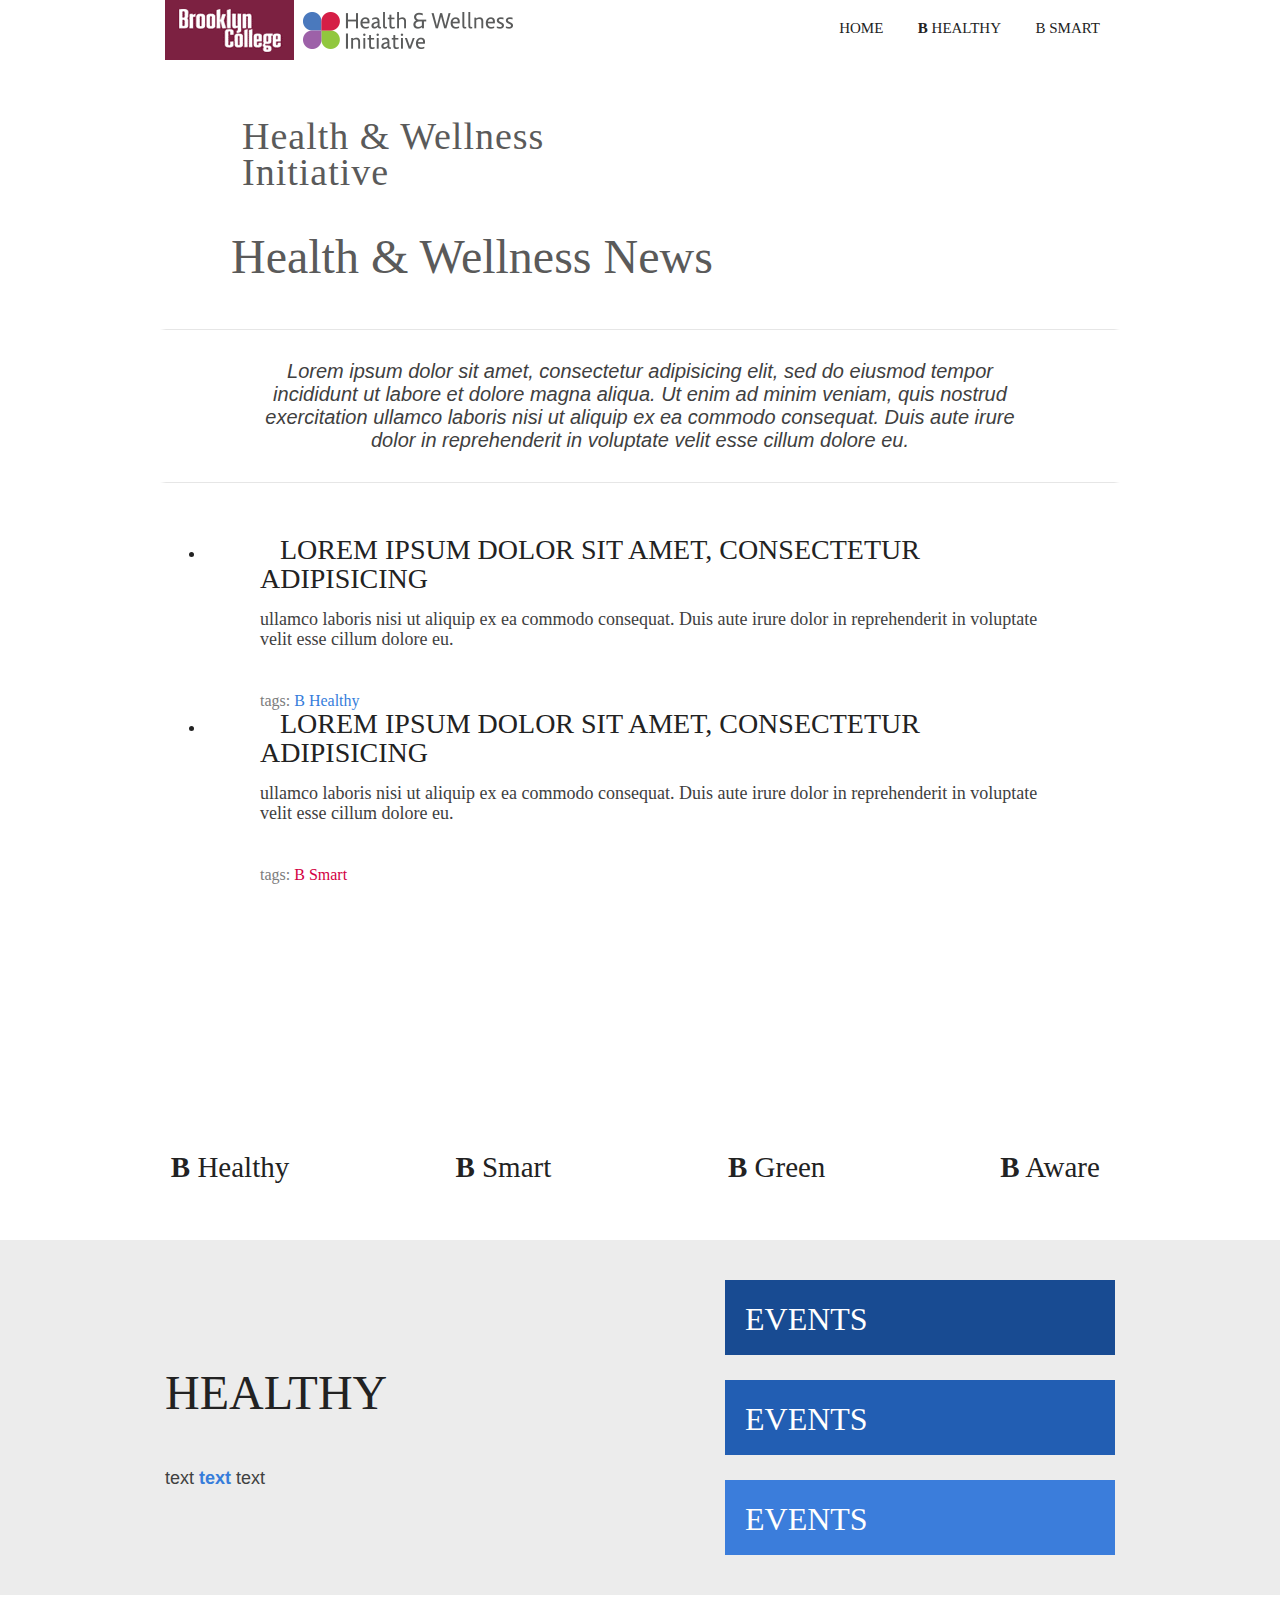
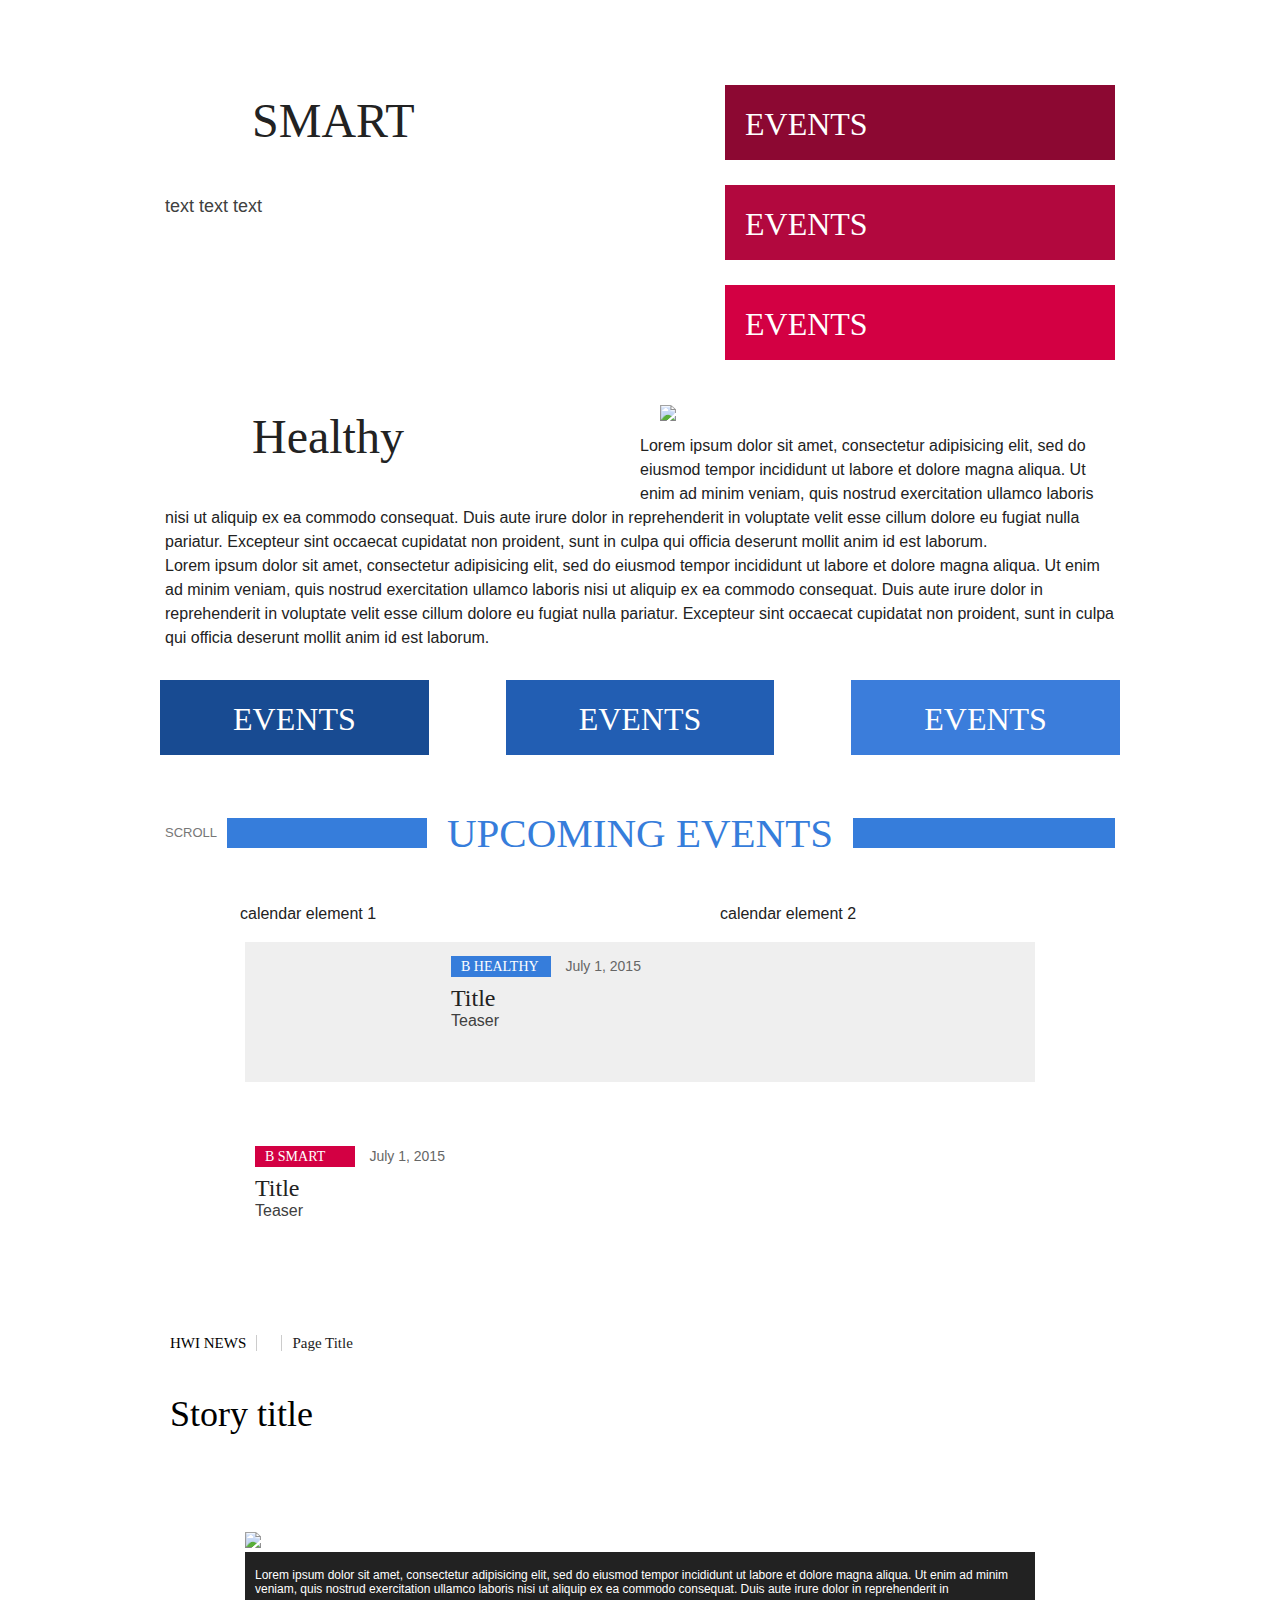
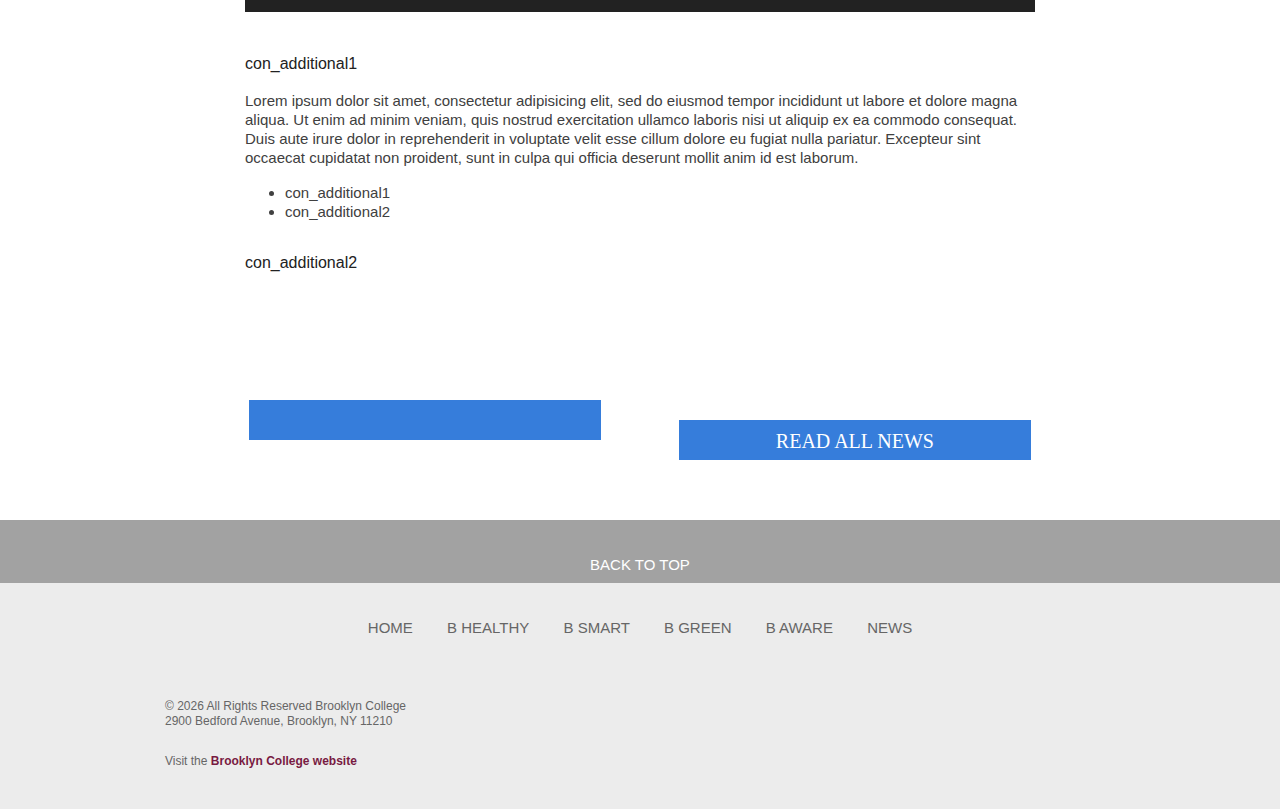
==== commit d2898c68: "08/27/15 JS rewrites, slider, Homepage refinements" ====
--- a/working.html
+++ b/working.html
@@ -154,7 +154,7 @@
               <div class="article-text-elements">
                 <div class="article-title"><h2><a href="#">Lorem ipsum dolor sit amet, consectetur adipisicing</a></h2></div>
                 <div class="article-teaser"><p>ullamco laboris nisi ut aliquip ex ea commodo consequat. Duis aute irure dolor in reprehenderit in voluptate velit esse cillum dolore eu.</p></div>
-                <div class="article-tag"><p>tags: <a href="#" class="healthy">B Healthy</a></p></div>
+                <div class="article-tag healthy"><p>tags: <a href="#">B Healthy</a></p></div>
               </div>
               </div>
             </li>
@@ -169,7 +169,7 @@
               <div class="article-text-elements">
                 <div class="article-title"><h2><a href="#">Lorem ipsum dolor sit amet, consectetur adipisicing</a></h2></div>
                 <div class="article-teaser"><p>ullamco laboris nisi ut aliquip ex ea commodo consequat. Duis aute irure dolor in reprehenderit in voluptate velit esse cillum dolore eu.</p></div>
-                <div class="article-tag"><p>tags: <a href="#" class="smart">B Healthy</a></p></div>
+                <div class="article-tag smart"><p>tags: <a href="#">B Smart</a></p></div>
               </div>
               </div>
             </li>
@@ -180,6 +180,12 @@
     </section>
   </div>
     
+    <script>
+      $(".article-tag.healthy").replaceWith("<div class='article-tag healthy'><p>tags: <a href='http://www.brooklyn.cuny.edu/web/about/initiatives/initiatives/hwi/news/healthy.php'>B Healthy</a></p></div>");
+      $(".article-tag.smart").replaceWith("<div class='article-tag smart'><p>tags: <a href='http://www.brooklyn.cuny.edu/web/about/initiatives/initiatives/hwi/news/smart.php'>B Smart</a></p></div>");
+      $(".article-tag.green").replaceWith("<div class='article-tag green'><p>tags: <a href='http://www.brooklyn.cuny.edu/web/about/initiatives/initiatives/hwi/news/green.php'>B Green</a></p></div>");
+      $(".article-tag.aware").replaceWith("<div class='article-tag aware'><p>tags: <a href='http://www.brooklyn.cuny.edu/web/about/initiatives/initiatives/hwi/news/aware.php'>B Aware</a></p></div>");
+    </script>
 
   <div class="full-width">
     <span class="anchor" id=""></span>
@@ -365,7 +371,7 @@
                     data-src768="images/test_375x210.jpg"/>
                 </a></div>
                 <div class="text-elements">
-                  <a href="#"><div class="article-tag"><p class="green">B Green</p></div></a>
+                  <a href="#"><div class="article-tag"><p class="healthy">B Healthy</p></div></a>
                   <div class="article-date"><p>July 1, 2015</p></div>
                   <div class="article-title"><h2><a href="#">Title</a></h2></div>
                   <div class="article-teaser"><p>Teaser</p></div>
@@ -375,10 +381,12 @@
             <li>
               <div class="listed-article clearfix">
                 <!--<div class="article-image left"><a href="#"><img src="images/test_1000x560.jpg" alt="" title=""></a></div>-->
-                <div class="article-tag"><p class="healthy"><a href="#">B Healthy</a></p></div>
-                <div class="article-date"><p>July 1, 2015</p></div>
-                <div class="article-title"><h2><a href="#">Title</a></h2></div>
-                <div class="article-teaser"><p>Teaser</p></div>
+                <div class="text-elements">
+                  <a href="#"><div class="article-tag"><p class="smart">B Smart</p></div></a>
+                  <div class="article-date"><p>July 1, 2015</p></div>
+                  <div class="article-title"><h2><a href="#">Title</a></h2></div>
+                  <div class="article-teaser"><p>Teaser</p></div>
+                </div>
               </div>
             </li>
           </ul>
@@ -386,6 +394,13 @@
       </div>
     </section>
 </section>
+
+<script>
+  $("a .article-tag p.healthy").replaceWith("<a href='http://www.brooklyn.cuny.edu/web/about/initiatives/initiatives/hwi/news/healthy.php''><div class='article-tag'><p class='healthy'>B Healthy</p></div></a>");
+  $("a .article-tag p.smart").replaceWith("<a href='http://www.brooklyn.cuny.edu/web/about/initiatives/initiatives/hwi/news/smart.php''><div class='article-tag'><p class='smart'>B Smart</p></div></a>");
+  $("a .article-tag p.green").replaceWith("<a href='http://www.brooklyn.cuny.edu/web/about/initiatives/initiatives/hwi/news/green.php''><div class='article-tag'><p class='green'>B Green</p></div></a>");
+  $("a .article-tag p.aware").replaceWith("<a href='http://www.brooklyn.cuny.edu/web/about/initiatives/initiatives/hwi/news/aware.php''><div class='article-tag'><p class='aware'>B Aware</p></div></a>");
+</script>
 
 
 
@@ -459,12 +474,12 @@
     <section class="row rowInside articleButtons">
       <div class="large-5 large-offset-1 medium-6 columns">
         <div class="sectionObject">
-          <div class="articleButton abLeft green"></div>
+          <div class="articleButton abLeft healthy"></div>
         </div>
       </div>
       <div class="large-5 medium-6 end columns">
         <div class="sectionObject">
-          <div class="articleButton abRight green"><p><a href="#">Read All News</a></p></div>
+          <a href="#"><div class="articleButton abRight healthy"><p>Read All News</p></div></a>
         </div>
       </div>
     </section>
@@ -483,17 +498,17 @@
   </div>
 
 <!-- Footer -->
-  <div class="full-width gray">
+  <div class="full-width grayfooter">
     <footer>
         <section class="row topLine">
-          <div class="large-12 medium-12 columns footerNav">
+          <div class="large-12 columns footerNav">
             <ul>
-              <li class=""><a href="URL" STF_GA>Home</a></li>
-              <li class=""><a href="URL" STF_GA>B Healthy</a></li>
-              <li class=""><a href="URL" STF_GA>B Smart</a></li>
-              <li class=""><a href="URL" STF_GA>B Green</a></li>
-              <li class=""><a href="URL" STF_GA>B Aware</a></li>
-              <li class=""><a href="URL" STF_GA>News</a></li>
+              <li class=""><a href="URL">Home</a></li>
+              <li class=""><a href="URL">B Healthy</a></li>
+              <li class=""><a href="URL">B Smart</a></li>
+              <li class=""><a href="URL">B Green</a></li>
+              <li class=""><a href="URL">B Aware</a></li>
+              <li class=""><a href="URL">News</a></li>
             </ul>
           </div>
         </section>
@@ -549,10 +564,10 @@
           $("p.category.green").html("<a href='http://www.brooklyn.cuny.edu/web/about/initiatives/initiatives/hwi/news/green.php'>B Green</a>");
           $("p.category.aware").html("<a href='http://www.brooklyn.cuny.edu/web/about/initiatives/initiatives/hwi/news/aware.php'>B Aware</a>");
 
-          $(".articleButton.abLeft.healthy").html("<p><a href='http://www.brooklyn.cuny.edu/web/about/initiatives/initiatives/hwi/news/healthy.php'>Read More 'B Healthy' News</a></p>");
-          $(".articleButton.abLeft.smart").html("<p><a href='http://www.brooklyn.cuny.edu/web/about/initiatives/initiatives/hwi/news/smart.php'>Read More 'B Smart' News</a></p>");
-          $(".articleButton.abLeft.green").html("<p><a href='http://www.brooklyn.cuny.edu/web/about/initiatives/initiatives/hwi/news/green.php'>Read More 'B Green' News</a></p>");
-          $(".articleButton.abLeft.aware").html("<p><a href='http://www.brooklyn.cuny.edu/web/about/initiatives/initiatives/hwi/news/aware.php'>Read More 'B Aware' News</a></p>");
+          $(".articleButton.abLeft.healthy").replaceWith("<a href='http://www.brooklyn.cuny.edu/web/about/initiatives/initiatives/hwi/news/healthy.php'><div class='articleButton abLeft healthy'><p>Read More 'B Healthy' News</p></div></a>");
+          $(".articleButton.abLeft.smart").replaceWith("<a href='http://www.brooklyn.cuny.edu/web/about/initiatives/initiatives/hwi/news/smart.php'><div class='articleButton abLeft smart'><p>Read More 'B Smart' News</p></div></a>");
+          $(".articleButton.abLeft.green").replaceWith("<a href='http://www.brooklyn.cuny.edu/web/about/initiatives/initiatives/hwi/news/green.php'><div class='articleButton abLeft green'><p>Read More 'B Green' News</p></div></a>");
+          $(".articleButton.abLeft.aware").replaceWith("<a href='http://www.brooklyn.cuny.edu/web/about/initiatives/initiatives/hwi/news/aware.php'><div class='articleButton abLeft aware'><p>Read More 'B Aware' News</p></div></a>");
         </script>
 
 
--- a/css/comm-hw.css
+++ b/css/comm-hw.css
@@ -2955,55 +2955,72 @@
   }
 }
 /* CSS Document */
-/* line 115, ../scss/_local_css.scss */
+/* line 88, ../scss/_local_css.scss */
 body {
   background-color: #fff;
 }
 
-/* line 124, ../scss/_local_css.scss */
+/* line 97, ../scss/_local_css.scss */
 .full-width {
   width: 100%;
   max-width: 100%;
 }
-/* line 127, ../scss/_local_css.scss */
+/* line 100, ../scss/_local_css.scss */
 .full-width.gray {
   background-color: #ececec;
   margin-bottom: 50px;
 }
-/* line 131, ../scss/_local_css.scss */
+/* line 104, ../scss/_local_css.scss */
+.full-width.grayfooter {
+  background-color: #ececec;
+  margin-bottom: 0;
+}
+/* line 108, ../scss/_local_css.scss */
 .full-width.gray2 {
   background-color: #a2a2a2;
 }
-/* line 134, ../scss/_local_css.scss */
+/* line 111, ../scss/_local_css.scss */
 .full-width.white {
   margin-bottom: 50px;
 }
 
 /* Header*/
-/* line 140, ../scss/_local_css.scss */
+/* line 117, ../scss/_local_css.scss */
 header {
   width: 100%;
   margin-bottom: 3.75rem;
   z-index: 1000;
 }
-/* line 151, ../scss/_local_css.scss */
+@media screen and (max-width: 848px) {
+  /* line 117, ../scss/_local_css.scss */
+  header {
+    margin-bottom: 2.6875rem;
+  }
+}
+@media screen and (max-width: 640px) {
+  /* line 117, ../scss/_local_css.scss */
+  header {
+    margin-bottom: 1.25rem;
+  }
+}
+/* line 134, ../scss/_local_css.scss */
 header section {
   height: 3.75rem;
 }
 @media screen and (max-width: 848px) {
-  /* line 151, ../scss/_local_css.scss */
+  /* line 134, ../scss/_local_css.scss */
   header section {
     margin-bottom: 2.5rem;
   }
 }
 @media screen and (max-width: 640px) {
-  /* line 151, ../scss/_local_css.scss */
+  /* line 134, ../scss/_local_css.scss */
   header section {
     height: 2.8125rem;
     margin-bottom: 1.25rem;
   }
 }
-/* line 164, ../scss/_local_css.scss */
+/* line 147, ../scss/_local_css.scss */
 header section .BClogo {
   display: inline-block;
   margin: 0 0.3125rem 0 0.3125rem;
@@ -3011,7 +3028,7 @@
   height: 60px;
 }
 @media screen and (max-width: 640px) {
-  /* line 164, ../scss/_local_css.scss */
+  /* line 147, ../scss/_local_css.scss */
   header section .BClogo {
     margin: 0;
     padding: 0;
@@ -3019,34 +3036,34 @@
     height: 42px;
   }
 }
-/* line 181, ../scss/_local_css.scss */
+/* line 164, ../scss/_local_css.scss */
 header section .BClogo img {
   margin: 0;
   padding: 0;
 }
-/* line 186, ../scss/_local_css.scss */
+/* line 169, ../scss/_local_css.scss */
 header section .HWIlogo {
   display: inline-block;
   height: 60px;
 }
 @media screen and (max-width: 640px) {
-  /* line 186, ../scss/_local_css.scss */
+  /* line 169, ../scss/_local_css.scss */
   header section .HWIlogo {
     margin: 0;
     padding: 0;
     height: 42px;
   }
-  /* line 194, ../scss/_local_css.scss */
+  /* line 177, ../scss/_local_css.scss */
   header section .HWIlogo img {
     height: 42px;
   }
 }
-/* line 198, ../scss/_local_css.scss */
+/* line 181, ../scss/_local_css.scss */
 header section .HWIlogo img {
   margin: 0;
   padding: 0;
 }
-/* line 203, ../scss/_local_css.scss */
+/* line 186, ../scss/_local_css.scss */
 header section .showPushMenu {
   cursor: pointer;
   display: inline-block;
@@ -3056,83 +3073,80 @@
   margin-right: 5px;
 }
 @media screen and (max-width: 640px) {
-  /* line 203, ../scss/_local_css.scss */
+  /* line 186, ../scss/_local_css.scss */
   header section .showPushMenu {
     background: url("http://www.brooklyn.cuny.edu/web/abo_initiatives_hwi/spriteSheet.png") no-repeat -42px 8px;
     width: 30px;
     height: 45px;
   }
 }
-/* line 222, ../scss/_local_css.scss */
+/* line 205, ../scss/_local_css.scss */
 header section nav.topBar ul {
   list-style-type: none;
   text-transform: uppercase;
   margin: 0;
   padding: 1rem 0 1rem 0;
 }
-/* line 228, ../scss/_local_css.scss */
+/* line 211, ../scss/_local_css.scss */
 header section nav.topBar ul li {
   font-family: 'ComeniaSansCondRegular';
-  font-size: 0.75rem;
+  font-size: 0.9375rem;
   display: inline-block;
-  margin: 0;
   padding: 0 1.875rem 0 0;
 }
-/* line 229, ../scss/_local_css.scss */
+/* line 212, ../scss/_local_css.scss */
 header section nav.topBar ul li:first-letter {
   font-weight: bold;
 }
 @media screen and (min-width: 850px) and (max-width: 849px) {
-  /* line 228, ../scss/_local_css.scss */
+  /* line 211, ../scss/_local_css.scss */
   header section nav.topBar ul li {
     padding-right: 1.5625rem;
   }
 }
-/* line 244, ../scss/_local_css.scss */
+/* line 224, ../scss/_local_css.scss */
 header section nav.topBar ul li:last-of-type {
-  padding-right: 0.3125rem;
-}
-/* line 246, ../scss/_local_css.scss */
+  padding-right: 1.25rem;
+}
+/* line 226, ../scss/_local_css.scss */
 header section nav.topBar ul li:last-of-type:first-letter {
   font-weight: normal;
 }
-/* line 251, ../scss/_local_css.scss */
+/* line 231, ../scss/_local_css.scss */
 header section nav.topBar ul li:first-of-type:first-letter {
   font-weight: normal;
 }
-/* line 255, ../scss/_local_css.scss */
+/* line 235, ../scss/_local_css.scss */
 header section nav.topBar ul li a {
   color: #222;
   text-decoration: none;
-  padding: 0;
-  margin: 0;
-}
-/* line 261, ../scss/_local_css.scss */
+}
+/* line 239, ../scss/_local_css.scss */
 header section nav.topBar ul li a:hover {
   color: #666;
 }
-/* line 265, ../scss/_local_css.scss */
+/* line 243, ../scss/_local_css.scss */
 header section nav.topBar ul li.healthy a:hover {
   color: #367ddb;
 }
-/* line 268, ../scss/_local_css.scss */
+/* line 246, ../scss/_local_css.scss */
 header section nav.topBar ul li.smart a:hover {
   color: #d30043;
 }
-/* line 271, ../scss/_local_css.scss */
+/* line 249, ../scss/_local_css.scss */
 header section nav.topBar ul li.green a:hover {
   color: #8fd300;
 }
-/* line 274, ../scss/_local_css.scss */
+/* line 252, ../scss/_local_css.scss */
 header section nav.topBar ul li.aware a:hover {
   color: #a060b6;
 }
-/* line 280, ../scss/_local_css.scss */
+/* line 258, ../scss/_local_css.scss */
 header section nav.cbp-spmenu {
   background: #fff;
   position: fixed;
 }
-/* line 283, ../scss/_local_css.scss */
+/* line 261, ../scss/_local_css.scss */
 header section nav.cbp-spmenu.cbp-spmenu-vertical {
   width: 240px;
   height: 100%;
@@ -3140,111 +3154,111 @@
   z-index: 1000;
 }
 @media screen and (max-width: 640px) {
-  /* line 283, ../scss/_local_css.scss */
+  /* line 261, ../scss/_local_css.scss */
   header section nav.cbp-spmenu.cbp-spmenu-vertical {
     top: 0px;
   }
 }
-/* line 292, ../scss/_local_css.scss */
+/* line 270, ../scss/_local_css.scss */
 header section nav.cbp-spmenu ul {
   list-style-type: none;
   text-transform: uppercase;
 }
-/* line 296, ../scss/_local_css.scss */
+/* line 274, ../scss/_local_css.scss */
 header section nav.cbp-spmenu ul li {
   font-family: 'ComeniaSansCondRegular';
   font-size: 1rem;
   display: block;
   padding: 1rem 2.0625rem 0 0;
 }
-/* line 297, ../scss/_local_css.scss */
+/* line 275, ../scss/_local_css.scss */
 header section nav.cbp-spmenu ul li:first-letter {
   font-weight: bold;
 }
-/* line 308, ../scss/_local_css.scss */
+/* line 286, ../scss/_local_css.scss */
 header section nav.cbp-spmenu ul li:last-of-type {
   padding-right: 1.25rem;
 }
-/* line 310, ../scss/_local_css.scss */
+/* line 288, ../scss/_local_css.scss */
 header section nav.cbp-spmenu ul li:last-of-type:first-letter {
   font-weight: normal;
 }
-/* line 315, ../scss/_local_css.scss */
+/* line 293, ../scss/_local_css.scss */
 header section nav.cbp-spmenu ul li:first-of-type:first-letter {
   font-weight: normal;
 }
-/* line 319, ../scss/_local_css.scss */
+/* line 297, ../scss/_local_css.scss */
 header section nav.cbp-spmenu ul li a {
   color: #222;
   text-decoration: none;
 }
-/* line 323, ../scss/_local_css.scss */
+/* line 301, ../scss/_local_css.scss */
 header section nav.cbp-spmenu ul li a:hover {
   color: #666;
 }
-/* line 327, ../scss/_local_css.scss */
+/* line 305, ../scss/_local_css.scss */
 header section nav.cbp-spmenu ul li.healthy a:hover {
   color: #367ddb;
 }
-/* line 330, ../scss/_local_css.scss */
+/* line 308, ../scss/_local_css.scss */
 header section nav.cbp-spmenu ul li.smart a:hover {
   color: #d30043;
 }
-/* line 333, ../scss/_local_css.scss */
+/* line 311, ../scss/_local_css.scss */
 header section nav.cbp-spmenu ul li.green a:hover {
   color: #8fd300;
 }
-/* line 336, ../scss/_local_css.scss */
+/* line 314, ../scss/_local_css.scss */
 header section nav.cbp-spmenu ul li.aware a:hover {
   color: #a060b6;
 }
 @media screen and (max-width: 640px) {
-  /* line 339, ../scss/_local_css.scss */
+  /* line 317, ../scss/_local_css.scss */
   header section nav.cbp-spmenu ul li.hideForSmallOnly {
     display: none;
   }
 }
-/* line 344, ../scss/_local_css.scss */
+/* line 322, ../scss/_local_css.scss */
 header section nav.cbp-spmenu ul li a {
   color: #222;
   text-decoration: none;
 }
-/* line 348, ../scss/_local_css.scss */
+/* line 326, ../scss/_local_css.scss */
 header section nav.cbp-spmenu ul li a:hover {
   color: #666;
 }
 
 /* Vertical menu that slides from the left or right */
-/* line 360, ../scss/_local_css.scss */
+/* line 338, ../scss/_local_css.scss */
 .cbp-spmenu-right {
   right: -240px;
 }
 
-/* line 364, ../scss/_local_css.scss */
+/* line 342, ../scss/_local_css.scss */
 .cbp-spmenu-right.cbp-spmenu-open {
   right: 0px;
 }
 
 /* Push classes applied to the body */
-/* line 370, ../scss/_local_css.scss */
+/* line 348, ../scss/_local_css.scss */
 .cbp-spmenu-push {
   overflow-x: hidden;
   position: relative;
   left: 0;
 }
 
-/* line 376, ../scss/_local_css.scss */
+/* line 354, ../scss/_local_css.scss */
 .cbp-spmenu-push-toright {
   left: 240px;
 }
 
-/* line 380, ../scss/_local_css.scss */
+/* line 358, ../scss/_local_css.scss */
 .cbp-spmenu-push-toleft {
   left: -240px;
 }
 
 /* Transitions */
-/* line 386, ../scss/_local_css.scss */
+/* line 364, ../scss/_local_css.scss */
 .cbp-spmenu,
 .cbp-spmenu-push {
   -webkit-transition: all 0.3s ease;
@@ -3252,7 +3266,7 @@
   transition: all 0.3s ease;
 }
 
-/* line 395, ../scss/_local_css.scss */
+/* line 371, ../scss/_local_css.scss */
 .anchor {
   position: relative;
   display: block;
@@ -3262,7 +3276,7 @@
   visibility: hidden;
 }
 
-/* line 405, ../scss/_local_css.scss */
+/* line 381, ../scss/_local_css.scss */
 .content {
   /*
         display: -webkit-box;
@@ -3276,26 +3290,26 @@
         justify-content: space-between;
   */
 }
-/* line 406, ../scss/_local_css.scss */
+/* line 382, ../scss/_local_css.scss */
 .content .rowInside .sectionObject {
   padding: 0 0.3125rem 0 0.3125rem;
 }
-/* line 409, ../scss/_local_css.scss */
+/* line 385, ../scss/_local_css.scss */
 .content .breadcrumbs {
   font-size: 0.9375rem;
   padding: 0 0 0 0.3125rem;
   margin-bottom: 2.5rem;
 }
-/* line 413, ../scss/_local_css.scss */
+/* line 389, ../scss/_local_css.scss */
 .content .breadcrumbs a {
   color: #000;
   text-decoration: none;
 }
-/* line 416, ../scss/_local_css.scss */
+/* line 392, ../scss/_local_css.scss */
 .content .breadcrumbs a:hover {
   color: #ccc;
 }
-/* line 420, ../scss/_local_css.scss */
+/* line 396, ../scss/_local_css.scss */
 .content .breadcrumbs .news {
   display: inline;
   font-family: "ComeniaSansCondBold";
@@ -3303,7 +3317,7 @@
   padding: 0 0.625rem 0 0;
   border-right: 1px solid #ccc;
 }
-/* line 427, ../scss/_local_css.scss */
+/* line 403, ../scss/_local_css.scss */
 .content .breadcrumbs .category {
   display: inline;
   font-family: "ComeniaSansCondBold";
@@ -3311,56 +3325,56 @@
   padding: 0 0.625rem 0 0.625rem;
   border-right: 1px solid #ccc;
 }
-/* line 433, ../scss/_local_css.scss */
+/* line 409, ../scss/_local_css.scss */
 .content .breadcrumbs .category.healthy a {
   color: #367ddb;
 }
-/* line 435, ../scss/_local_css.scss */
+/* line 411, ../scss/_local_css.scss */
 .content .breadcrumbs .category.healthy a:hover {
   color: #ccc;
 }
-/* line 439, ../scss/_local_css.scss */
+/* line 415, ../scss/_local_css.scss */
 .content .breadcrumbs .category.smart a {
   color: #d30043;
 }
-/* line 441, ../scss/_local_css.scss */
+/* line 417, ../scss/_local_css.scss */
 .content .breadcrumbs .category.smart a:hover {
   color: #ccc;
 }
-/* line 445, ../scss/_local_css.scss */
+/* line 421, ../scss/_local_css.scss */
 .content .breadcrumbs .category.green a {
   color: #8fd300;
 }
-/* line 447, ../scss/_local_css.scss */
+/* line 423, ../scss/_local_css.scss */
 .content .breadcrumbs .category.green a:hover {
   color: #ccc;
 }
-/* line 451, ../scss/_local_css.scss */
+/* line 427, ../scss/_local_css.scss */
 .content .breadcrumbs .category.aware a {
   color: #a060b6;
 }
-/* line 453, ../scss/_local_css.scss */
+/* line 429, ../scss/_local_css.scss */
 .content .breadcrumbs .category.aware a:hover {
   color: #ccc;
 }
-/* line 458, ../scss/_local_css.scss */
+/* line 434, ../scss/_local_css.scss */
 .content .breadcrumbs .storytitle {
   font-family: "ComeniaSansCondRegular";
   display: inline;
   padding: 0 0 0 0.625rem;
 }
 @media screen and (max-width: 640px) {
-  /* line 458, ../scss/_local_css.scss */
+  /* line 434, ../scss/_local_css.scss */
   .content .breadcrumbs .storytitle {
     display: none;
   }
 }
-/* line 467, ../scss/_local_css.scss */
+/* line 443, ../scss/_local_css.scss */
 .content .title {
   padding: 0 0 0 0.3125rem;
   margin-bottom: 1.875rem;
 }
-/* line 470, ../scss/_local_css.scss */
+/* line 446, ../scss/_local_css.scss */
 .content .title h1 {
   margin: 0;
   font-family: "ComeniaSansCondBold";
@@ -3368,59 +3382,59 @@
   color: #000;
   line-height: 38px;
 }
-/* line 478, ../scss/_local_css.scss */
+/* line 454, ../scss/_local_css.scss */
 .content .socialIcons {
   padding: 0;
 }
 @media screen and (max-width: 848px) {
-  /* line 478, ../scss/_local_css.scss */
+  /* line 454, ../scss/_local_css.scss */
   .content .socialIcons {
     padding: 0;
   }
 }
-/* line 485, ../scss/_local_css.scss */
+/* line 461, ../scss/_local_css.scss */
 .content .icons {
   height: 2.1875rem;
   margin: 0 0 1.875rem 0.3125rem;
 }
-/* line 488, ../scss/_local_css.scss */
+/* line 464, ../scss/_local_css.scss */
 .content .icons a {
   display: inline-block;
   margin-right: 1.4375rem;
   width: 2.1875rem;
   height: 2.1875rem;
 }
-/* line 493, ../scss/_local_css.scss */
+/* line 469, ../scss/_local_css.scss */
 .content .icons a.facebook {
   background: url("http://www.brooklyn.cuny.edu/web/abo_initiatives_hwi/spriteSheet.png") no-repeat -74px 0px;
 }
-/* line 496, ../scss/_local_css.scss */
+/* line 472, ../scss/_local_css.scss */
 .content .icons a.twitter {
   background: url("http://www.brooklyn.cuny.edu/web/abo_initiatives_hwi/spriteSheet.png") no-repeat -111px 0px;
 }
-/* line 499, ../scss/_local_css.scss */
+/* line 475, ../scss/_local_css.scss */
 .content .icons a.pinterest {
   background: url("http://www.brooklyn.cuny.edu/web/abo_initiatives_hwi/spriteSheet.png") no-repeat -148px 0px;
 }
-/* line 502, ../scss/_local_css.scss */
+/* line 478, ../scss/_local_css.scss */
 .content .icons a.googleplus {
   background: url("http://www.brooklyn.cuny.edu/web/abo_initiatives_hwi/spriteSheet.png") no-repeat -185px 0px;
 }
-/* line 505, ../scss/_local_css.scss */
+/* line 481, ../scss/_local_css.scss */
 .content .icons a.email {
   background: url("http://www.brooklyn.cuny.edu/web/abo_initiatives_hwi/spriteSheet.png") no-repeat -222px 0px;
 }
-/* line 512, ../scss/_local_css.scss */
+/* line 488, ../scss/_local_css.scss */
 .content article {
   margin: 0 0.3125rem 3.75rem 0.3125rem;
 }
-/* line 516, ../scss/_local_css.scss */
+/* line 492, ../scss/_local_css.scss */
 .content article .caption {
   background-color: #222;
   padding: 1rem 0.625rem 1rem 0.625rem;
   margin-bottom: 2.5rem;
 }
-/* line 520, ../scss/_local_css.scss */
+/* line 496, ../scss/_local_css.scss */
 .content article .caption p {
   font-size: 0.75rem;
   line-height: 14px;
@@ -3428,146 +3442,151 @@
   padding: 0;
   margin: 0;
 }
-/* line 528, ../scss/_local_css.scss */
+/* line 504, ../scss/_local_css.scss */
 .content article h1 {
   display: none;
 }
 @media print {
-  /* line 528, ../scss/_local_css.scss */
+  /* line 504, ../scss/_local_css.scss */
   .content article h1 {
     display: inline;
   }
 }
-/* line 534, ../scss/_local_css.scss */
+/* line 510, ../scss/_local_css.scss */
 .content article p {
-  font-size: 1rem;
+  font-size: 0.9375rem;
   line-height: 19px;
   color: #404040;
 }
-/* line 539, ../scss/_local_css.scss */
+/* line 515, ../scss/_local_css.scss */
 .content article ul {
   margin-bottom: 1.875rem;
 }
-/* line 541, ../scss/_local_css.scss */
+/* line 517, ../scss/_local_css.scss */
 .content article ul li {
-  font-size: 1rem;
+  font-size: 0.9375rem;
   color: #404040;
   line-height: 19px;
 }
-/* line 548, ../scss/_local_css.scss */
+/* line 524, ../scss/_local_css.scss */
 .content .articleButtons {
   padding: 0 0.3125rem 0 0.3125rem;
   margin-bottom: 3.75rem;
 }
-/* line 551, ../scss/_local_css.scss */
+/* line 527, ../scss/_local_css.scss */
 .content .articleButtons a {
   text-decoration: none;
 }
-/* line 554, ../scss/_local_css.scss */
+/* line 530, ../scss/_local_css.scss */
 .content .articleButtons .articleButton {
   text-align: center;
   margin-left: auto;
   margin-right: auto;
   height: 2.5rem;
 }
-/* line 561, ../scss/_local_css.scss */
+/* line 538, ../scss/_local_css.scss */
 .content .articleButtons .articleButton.abLeft {
   margin-right: 2.125rem;
 }
 @media screen and (max-width: 640px) {
-  /* line 561, ../scss/_local_css.scss */
+  /* line 538, ../scss/_local_css.scss */
   .content .articleButtons .articleButton.abLeft {
     margin-right: 0;
   }
 }
-/* line 567, ../scss/_local_css.scss */
+/* line 544, ../scss/_local_css.scss */
 .content .articleButtons .articleButton.abRight {
   margin-left: 2.125rem;
 }
 @media screen and (max-width: 640px) {
-  /* line 567, ../scss/_local_css.scss */
+  /* line 544, ../scss/_local_css.scss */
   .content .articleButtons .articleButton.abRight {
     margin-left: 0;
   }
 }
-/* line 573, ../scss/_local_css.scss */
-.content .articleButtons .articleButton a {
+/* line 550, ../scss/_local_css.scss */
+.content .articleButtons .articleButton p {
+  padding-top: 0.375rem;
   color: #fff;
   font-size: 1.25rem;
   font-family: 'ComeniaSansCondRegular';
   text-transform: uppercase;
-  padding-top: 0.3125rem;
-}
-/* line 580, ../scss/_local_css.scss */
+}
+/* line 557, ../scss/_local_css.scss */
 .content .articleButtons .articleButton.healthy {
   background-color: #367ddb;
 }
-/* line 582, ../scss/_local_css.scss */
+/* line 559, ../scss/_local_css.scss */
 .content .articleButtons .articleButton.healthy:hover {
   background-color: #666;
 }
-/* line 586, ../scss/_local_css.scss */
+/* line 563, ../scss/_local_css.scss */
 .content .articleButtons .articleButton.smart {
   background-color: #d30043;
 }
-/* line 588, ../scss/_local_css.scss */
+/* line 565, ../scss/_local_css.scss */
 .content .articleButtons .articleButton.smart:hover {
   background-color: #666;
 }
-/* line 592, ../scss/_local_css.scss */
+/* line 569, ../scss/_local_css.scss */
 .content .articleButtons .articleButton.green {
   background-color: #8fd300;
 }
-/* line 594, ../scss/_local_css.scss */
+/* line 571, ../scss/_local_css.scss */
 .content .articleButtons .articleButton.green:hover {
   background-color: #666;
 }
-/* line 598, ../scss/_local_css.scss */
+/* line 575, ../scss/_local_css.scss */
 .content .articleButtons .articleButton.aware {
   background-color: #a060b6;
 }
-/* line 600, ../scss/_local_css.scss */
+/* line 577, ../scss/_local_css.scss */
 .content .articleButtons .articleButton.aware:hover {
   background-color: #666;
 }
-/* line 608, ../scss/_local_css.scss */
+/* line 585, ../scss/_local_css.scss */
 .content section .articles-wrapper {
   padding: 0 0.3125rem 3.75rem 0.3125rem;
 }
-/* line 617, ../scss/_local_css.scss */
+/* line 594, ../scss/_local_css.scss */
 .content section .articles-wrapper ul {
   list-style-type: none;
   padding: 0;
   margin: 0;
 }
-/* line 621, ../scss/_local_css.scss */
+/* line 598, ../scss/_local_css.scss */
 .content section .articles-wrapper ul li {
   margin: 0 0 3.125rem 0;
   padding: 0;
 }
-/* line 623, ../scss/_local_css.scss */
+/* line 601, ../scss/_local_css.scss */
 .content section .articles-wrapper ul li:last-of-type {
   margin: 0;
 }
-/* line 626, ../scss/_local_css.scss */
+/* line 604, ../scss/_local_css.scss */
 .content section .articles-wrapper ul li:nth-child(odd) {
   background-color: #efefef;
 }
-/* line 632, ../scss/_local_css.scss */
+/* line 608, ../scss/_local_css.scss */
+.content section .articles-wrapper ul li .listed-article {
+  min-height: 140px;
+}
+/* line 611, ../scss/_local_css.scss */
 .content section .articles-wrapper ul li .listed-article .article-image {
   float: left;
   overflow: hidden;
   position: relative;
   width: 196px;
   height: 140px;
+  margin-right: 10px;
 }
 @media screen and (max-width: 640px) {
-  /* line 632, ../scss/_local_css.scss */
+  /* line 611, ../scss/_local_css.scss */
   .content section .articles-wrapper ul li .listed-article .article-image {
     display: none;
   }
 }
-/* line 641, ../scss/_local_css.scss */
+/* line 621, ../scss/_local_css.scss */
 .content section .articles-wrapper ul li .listed-article .article-image img {
   position: absolute;
   max-width: 250px;
@@ -3575,42 +3594,40 @@
   left: -25px;
 }
 @media screen and (max-width: 640px) {
-  /* line 641, ../scss/_local_css.scss */
+  /* line 621, ../scss/_local_css.scss */
   .content section .articles-wrapper ul li .listed-article .article-image img {
     position: relative;
     left: 0px;
   }
 }
-/* line 654, ../scss/_local_css.scss */
+/* line 634, ../scss/_local_css.scss */
 .content section .articles-wrapper ul li .listed-article .article-image2 {
   display: none;
 }
 @media screen and (max-width: 640px) {
-  /* line 654, ../scss/_local_css.scss */
+  /* line 634, ../scss/_local_css.scss */
   .content section .articles-wrapper ul li .listed-article .article-image2 {
     display: block;
   }
 }
-/* line 660, ../scss/_local_css.scss */
+/* line 640, ../scss/_local_css.scss */
 .content section .articles-wrapper ul li .listed-article .text-elements {
-  margin-left: 12.25rem;
-  padding: 0;
+  margin-left: 0.625rem;
 }
 @media screen and (max-width: 640px) {
-  /* line 660, ../scss/_local_css.scss */
+  /* line 640, ../scss/_local_css.scss */
   .content section .articles-wrapper ul li .listed-article .text-elements {
-    margin-left: 0;
-  }
-}
-/* line 667, ../scss/_local_css.scss */
+    margin-left: 5px;
+  }
+}
+/* line 648, ../scss/_local_css.scss */
 .content section .articles-wrapper ul li .listed-article .article-tag {
-  margin: -0.625rem 0 0 0.625rem;
   text-transform: uppercase;
   font-size: 0.875rem;
   display: inline-block;
   width: 6.25rem;
 }
-/* line 675, ../scss/_local_css.scss */
+/* line 656, ../scss/_local_css.scss */
 .content section .articles-wrapper ul li .listed-article .article-tag p {
   margin: 0;
   font-family: 'ComeniaSansCondRegular';
@@ -3618,119 +3635,130 @@
   color: #fff;
   text-decoration: none;
 }
-/* line 681, ../scss/_local_css.scss */
+/* line 662, ../scss/_local_css.scss */
 .content section .articles-wrapper ul li .listed-article .article-tag p.healthy {
   background-color: #367ddb;
 }
-/* line 684, ../scss/_local_css.scss */
+/* line 665, ../scss/_local_css.scss */
 .content section .articles-wrapper ul li .listed-article .article-tag p.smart {
   background-color: #d30043;
 }
-/* line 687, ../scss/_local_css.scss */
+/* line 668, ../scss/_local_css.scss */
 .content section .articles-wrapper ul li .listed-article .article-tag p.green {
   background-color: #8fd300;
 }
-/* line 690, ../scss/_local_css.scss */
+/* line 671, ../scss/_local_css.scss */
 .content section .articles-wrapper ul li .listed-article .article-tag p.aware {
   background-color: #a060b6;
 }
-/* line 695, ../scss/_local_css.scss */
+/* line 676, ../scss/_local_css.scss */
 .content section .articles-wrapper ul li .listed-article .article-date {
+  display: inline-block;
   font-family: "Lucida Grande", "Lucida Sans Unicode", Arial, sans-serif;
   font-size: 0.875rem;
   margin-left: 0.625rem;
-  display: inline-block;
   color: #666;
 }
-/* line 704, ../scss/_local_css.scss */
+/* line 686, ../scss/_local_css.scss */
 .content section .articles-wrapper ul li .listed-article .article-title h2 {
-  margin: -0.3125rem 0 0 0.625rem;
+  margin: -0.3125rem 0 0 0;
   font-family: 'ComeniaSansCondRegular';
   font-size: 1.5rem;
   line-height: 25px;
 }
 @media screen and (max-width: 499px) {
-  /* line 704, ../scss/_local_css.scss */
+  /* line 686, ../scss/_local_css.scss */
   .content section .articles-wrapper ul li .listed-article .article-title h2 {
     font-size: 1.25rem;
     line-height: 20px;
   }
 }
-/* line 713, ../scss/_local_css.scss */
+/* line 695, ../scss/_local_css.scss */
 .content section .articles-wrapper ul li .listed-article .article-title h2 a {
   color: #222;
   text-decoration: none;
 }
-/* line 716, ../scss/_local_css.scss */
+/* line 698, ../scss/_local_css.scss */
 .content section .articles-wrapper ul li .listed-article .article-title h2 a:hover {
   text-decoration: underline;
 }
-/* line 722, ../scss/_local_css.scss */
+/* line 704, ../scss/_local_css.scss */
+.content section .articles-wrapper ul li .listed-article .article-teaser {
+  margin: 0 0 0 0;
+  padding-bottom: 10px;
+}
+/* line 707, ../scss/_local_css.scss */
 .content section .articles-wrapper ul li .listed-article .article-teaser p {
-  margin: 0 0 0 0.625rem;
+  margin: 0 0 0 0;
   font-family: "Lucida Grande", "Lucida Sans Unicode", Arial, sans-serif;
   font-size: 1rem;
   color: #404040;
   line-height: 19px;
 }
-/* line 735, ../scss/_local_css.scss */
+/* line 721, ../scss/_local_css.scss */
 .content .slider {
-  padding-top: 40px;
-}
-/* line 739, ../scss/_local_css.scss */
+  padding-top: 2.5rem;
+}
+@media screen and (max-width: 640px) {
+  /* line 721, ../scss/_local_css.scss */
+  .content .slider {
+    padding-top: 0;
+  }
+}
+/* line 728, ../scss/_local_css.scss */
 .content .slider ul li {
   padding: 0 3.4375rem 0 3.4375rem;
 }
 @media screen and (max-width: 849px) {
-  /* line 739, ../scss/_local_css.scss */
+  /* line 728, ../scss/_local_css.scss */
   .content .slider ul li {
     padding: 0 2.5rem 0 2.5rem;
   }
 }
 @media screen and (max-width: 767px) {
-  /* line 739, ../scss/_local_css.scss */
+  /* line 728, ../scss/_local_css.scss */
   .content .slider ul li {
     padding: 0 0 0 0;
   }
 }
-/* line 748, ../scss/_local_css.scss */
+/* line 737, ../scss/_local_css.scss */
 .content .slider ul li .hightlighted-article .article-image {
   max-width: 60%;
   float: left;
   padding-right: 1.25rem;
 }
 @media screen and (max-width: 849px) {
-  /* line 748, ../scss/_local_css.scss */
+  /* line 737, ../scss/_local_css.scss */
   .content .slider ul li .hightlighted-article .article-image {
     padding-right: 1rem;
   }
 }
 @media screen and (max-width: 767px) {
-  /* line 748, ../scss/_local_css.scss */
+  /* line 737, ../scss/_local_css.scss */
   .content .slider ul li .hightlighted-article .article-image {
     max-width: 100%;
     float: none;
     padding-right: 0;
   }
 }
-/* line 763, ../scss/_local_css.scss */
+/* line 752, ../scss/_local_css.scss */
 .content .slider ul li .hightlighted-article .article-text-elements {
   background-color: #fff;
   padding: 0;
 }
 @media screen and (max-width: 849px) {
-  /* line 763, ../scss/_local_css.scss */
+  /* line 752, ../scss/_local_css.scss */
   .content .slider ul li .hightlighted-article .article-text-elements {
     padding: 0;
   }
 }
 @media screen and (max-width: 767px) {
-  /* line 763, ../scss/_local_css.scss */
+  /* line 752, ../scss/_local_css.scss */
   .content .slider ul li .hightlighted-article .article-text-elements {
     padding: 1.0625rem 0.625rem 0 0.625rem;
   }
 }
-/* line 774, ../scss/_local_css.scss */
+/* line 763, ../scss/_local_css.scss */
 .content .slider ul li .hightlighted-article .article-text-elements .article-title h2 {
   margin: -0.25rem 0 0 0;
   font-family: 'ComeniaSansCondBold';
@@ -3740,7 +3768,7 @@
   padding-bottom: 1rem;
 }
 @media screen and (max-width: 849px) {
-  /* line 774, ../scss/_local_css.scss */
+  /* line 763, ../scss/_local_css.scss */
   .content .slider ul li .hightlighted-article .article-text-elements .article-title h2 {
     margin: -0.125rem 0 0 0;
     font-size: 1.1875rem;
@@ -3749,7 +3777,7 @@
   }
 }
 @media screen and (max-width: 767px) {
-  /* line 774, ../scss/_local_css.scss */
+  /* line 763, ../scss/_local_css.scss */
   .content .slider ul li .hightlighted-article .article-text-elements .article-title h2 {
     margin: 0;
     font-size: 1.25rem;
@@ -3757,16 +3785,16 @@
     padding-bottom: 1rem;
   }
 }
-/* line 794, ../scss/_local_css.scss */
+/* line 783, ../scss/_local_css.scss */
 .content .slider ul li .hightlighted-article .article-text-elements .article-title h2 a {
   color: #222;
   text-decoration: none;
 }
-/* line 797, ../scss/_local_css.scss */
+/* line 786, ../scss/_local_css.scss */
 .content .slider ul li .hightlighted-article .article-text-elements .article-title h2 a:hover {
   text-decoration: underline;
 }
-/* line 804, ../scss/_local_css.scss */
+/* line 793, ../scss/_local_css.scss */
 .content .slider ul li .hightlighted-article .article-text-elements .article-teaser p {
   margin: 0;
   font-family: 'ComeniaSansCondRegular';
@@ -3775,20 +3803,40 @@
   line-height: 20px;
 }
 @media screen and (max-width: 849px) {
-  /* line 804, ../scss/_local_css.scss */
+  /* line 793, ../scss/_local_css.scss */
   .content .slider ul li .hightlighted-article .article-text-elements .article-teaser p {
     font-size: 1rem;
     line-height: 19px;
   }
 }
 @media screen and (max-width: 767px) {
-  /* line 804, ../scss/_local_css.scss */
+  /* line 793, ../scss/_local_css.scss */
   .content .slider ul li .hightlighted-article .article-text-elements .article-teaser p {
     font-size: 1.1875rem;
     line-height: 21px;
   }
 }
-/* line 823, ../scss/_local_css.scss */
+/* line 812, ../scss/_local_css.scss */
+.content .slider ul li .hightlighted-article .article-text-elements .article-tag.healthy p a {
+  color: #367ddb;
+}
+/* line 815, ../scss/_local_css.scss */
+.content .slider ul li .hightlighted-article .article-text-elements .article-tag.smart p a {
+  color: #d30043;
+}
+/* line 818, ../scss/_local_css.scss */
+.content .slider ul li .hightlighted-article .article-text-elements .article-tag.green p a {
+  color: #8fd300;
+}
+/* line 821, ../scss/_local_css.scss */
+.content .slider ul li .hightlighted-article .article-text-elements .article-tag.aware p a {
+  color: #a060b6;
+}
+/* line 824, ../scss/_local_css.scss */
+.content .slider ul li .hightlighted-article .article-text-elements .article-tag:hover {
+  color: #666;
+}
+/* line 827, ../scss/_local_css.scss */
 .content .slider ul li .hightlighted-article .article-text-elements .article-tag p {
   margin: 0;
   padding-top: 2.5rem;
@@ -3797,51 +3845,82 @@
   font-family: 'ComeniaSansCondRegular';
 }
 @media screen and (max-width: 848px) {
-  /* line 823, ../scss/_local_css.scss */
+  /* line 827, ../scss/_local_css.scss */
   .content .slider ul li .hightlighted-article .article-text-elements .article-tag p {
     padding-top: 1.875rem;
   }
 }
 @media screen and (max-width: 849px) {
-  /* line 823, ../scss/_local_css.scss */
+  /* line 827, ../scss/_local_css.scss */
   .content .slider ul li .hightlighted-article .article-text-elements .article-tag p {
     padding: 1.875rem 0 1.875rem 0;
   }
 }
-/* line 836, ../scss/_local_css.scss */
+/* line 840, ../scss/_local_css.scss */
 .content .slider ul li .hightlighted-article .article-text-elements .article-tag p a {
   font-family: 'ComeniaSansCondBold';
   text-decoration: none;
 }
-/* line 840, ../scss/_local_css.scss */
-.content .slider ul li .hightlighted-article .article-text-elements .article-tag p a.healthy {
-  color: #367ddb;
-}
-/* line 843, ../scss/_local_css.scss */
-.content .slider ul li .hightlighted-article .article-text-elements .article-tag p a.smart {
-  color: #d30043;
-}
-/* line 846, ../scss/_local_css.scss */
-.content .slider ul li .hightlighted-article .article-text-elements .article-tag p a.green {
-  color: #8fd300;
-}
-/* line 849, ../scss/_local_css.scss */
-.content .slider ul li .hightlighted-article .article-text-elements .article-tag p a.aware {
-  color: #a060b6;
-}
-/* line 852, ../scss/_local_css.scss */
-.content .slider ul li .hightlighted-article .article-text-elements .article-tag p a:hover {
-  color: #666;
-}
-/* line 865, ../scss/_local_css.scss */
+/* line 855, ../scss/_local_css.scss */
 .content .orbit-container {
   background-color: transparent;
 }
-/* line 867, ../scss/_local_css.scss */
+/* line 857, ../scss/_local_css.scss */
 .content .orbit-container .orbit-prev {
   position: absolute;
   margin-top: -25px;
-  background: url(http://www.brooklyn.cuny.edu/web/sup_foundation/slideshow-LeftArrow.png) no-repeat 3px 10px;
+  background: url("http://www.brooklyn.cuny.edu/web/abo_initiatives_hwi/spriteSheet.png") no-repeat -333px -333px;
+  background-color: transparent;
+  width: 35px;
+  height: 65px;
+  color: white;
+  text-indent: -9999px !important;
+  z-index: 10;
+}
+/* line 870, ../scss/_local_css.scss */
+.content .orbit-container .orbit-prev:hover {
+  background-color: transparent;
+  opacity: 0.6;
+}
+/* line 875, ../scss/_local_css.scss */
+.content .orbit-container .orbit-prev > span {
+  position: absolute;
+  top: 50%;
+  margin-top: -16px;
+  display: none;
+  width: 0;
+  height: 0;
+}
+@media screen and (max-width: 849px) {
+  /* line 857, ../scss/_local_css.scss */
+  .content .orbit-container .orbit-prev {
+    left: 0px;
+    margin-top: -35px;
+  }
+}
+@media screen and (max-width: 767px) {
+  /* line 857, ../scss/_local_css.scss */
+  .content .orbit-container .orbit-prev {
+    display: block;
+    top: 30%;
+    background: url("http://www.brooklyn.cuny.edu/web/abo_initiatives_hwi/spriteSheet.png") no-repeat -368px -333px;
+    background-color: #333;
+    opacity: 0.8;
+  }
+  /* line 903, ../scss/_local_css.scss */
+  .content .orbit-container .orbit-prev:hover {
+    display: block;
+    top: 30%;
+    background: url("http://www.brooklyn.cuny.edu/web/abo_initiatives_hwi/spriteSheet.png") no-repeat -368px -333px;
+    background-color: #333;
+    opacity: 0.6;
+  }
+}
+/* line 913, ../scss/_local_css.scss */
+.content .orbit-container .orbit-next {
+  position: absolute;
+  margin-top: -25px;
+  background: url("http://www.brooklyn.cuny.edu/web/abo_initiatives_hwi/spriteSheet.png") no-repeat -403px -333px;
   background-color: transparent;
   width: 35px;
   height: 65px;
@@ -3850,64 +3929,12 @@
   text-indent: -9999px !important;
   z-index: 10;
 }
-/* line 879, ../scss/_local_css.scss */
-.content .orbit-container .orbit-prev:hover {
-  background-color: transparent;
-  opacity: 0.6;
-}
-/* line 884, ../scss/_local_css.scss */
-.content .orbit-container .orbit-prev > span {
-  position: absolute;
-  top: 50%;
-  margin-top: -16px;
-  display: none;
-  width: 0;
-  height: 0;
-}
-@media screen and (max-width: 849px) {
-  /* line 867, ../scss/_local_css.scss */
-  .content .orbit-container .orbit-prev {
-    left: 0px;
-    margin-top: -35px;
-  }
-}
-@media screen and (max-width: 767px) {
-  /* line 867, ../scss/_local_css.scss */
-  .content .orbit-container .orbit-prev {
-    display: block;
-    top: 30%;
-    background: url(http://www.brooklyn.cuny.edu/web/sup_foundation/slideshow-LeftArrow-Rev.png) no-repeat 6px 12px;
-    background-color: #333;
-    opacity: 0.8;
-  }
-  /* line 911, ../scss/_local_css.scss */
-  .content .orbit-container .orbit-prev:hover {
-    display: block;
-    top: 30%;
-    background: url(http://www.brooklyn.cuny.edu/web/sup_foundation/slideshow-LeftArrow-Rev.png) no-repeat 6px 12px;
-    background-color: #333;
-    opacity: 0.6;
-  }
-}
-/* line 920, ../scss/_local_css.scss */
-.content .orbit-container .orbit-next {
-  position: absolute;
-  margin-top: -25px;
-  background: url(http://www.brooklyn.cuny.edu/web/sup_foundation/slideshow-RightArrow.png) no-repeat -10px 10px;
-  background-color: transparent;
-  width: 35px;
-  height: 65px;
-  line-height: 50px;
-  color: white;
-  text-indent: -9999px !important;
-  z-index: 10;
-}
-/* line 932, ../scss/_local_css.scss */
+/* line 926, ../scss/_local_css.scss */
 .content .orbit-container .orbit-next:hover {
   background-color: transparent;
   opacity: 0.6;
 }
-/* line 936, ../scss/_local_css.scss */
+/* line 930, ../scss/_local_css.scss */
 .content .orbit-container .orbit-next > span {
   position: absolute;
   top: 50%;
@@ -3917,53 +3944,59 @@
   height: 0;
 }
 @media screen and (max-width: 849px) {
-  /* line 920, ../scss/_local_css.scss */
+  /* line 913, ../scss/_local_css.scss */
   .content .orbit-container .orbit-next {
     right: 0px;
     margin-top: -35px;
   }
 }
 @media screen and (max-width: 767px) {
-  /* line 920, ../scss/_local_css.scss */
+  /* line 913, ../scss/_local_css.scss */
   .content .orbit-container .orbit-next {
     display: block;
     top: 30%;
-    background: url(http://www.brooklyn.cuny.edu/web/sup_foundation/slideshow-RightArrow-Rev.png) no-repeat 6px 12px;
+    background: url("http://www.brooklyn.cuny.edu/web/abo_initiatives_hwi/spriteSheet.png") no-repeat -438px -333px;
     background-color: #333;
     opacity: 0.8;
   }
-  /* line 963, ../scss/_local_css.scss */
+  /* line 958, ../scss/_local_css.scss */
   .content .orbit-container .orbit-next:hover {
     display: block;
     top: 30%;
-    background: url(http://www.brooklyn.cuny.edu/web/sup_foundation/slideshow-RightArrow-Rev.png) no-repeat 6px 12px;
+    background: url("http://www.brooklyn.cuny.edu/web/abo_initiatives_hwi/spriteSheet.png") no-repeat -438px -333px;
     background-color: #333;
     opacity: 0.6;
   }
 }
-/* line 972, ../scss/_local_css.scss */
+/* line 968, ../scss/_local_css.scss */
 .content .orbit-container .orbit-bullets {
   margin: 0 0 20px 0;
   padding: 0 0 0 0;
 }
-/* line 975, ../scss/_local_css.scss */
+/* line 971, ../scss/_local_css.scss */
 .content .orbit-container .orbit-bullets li {
   margin: 0 0.4375rem 0 0.4375rem;
-  border: 1px solid #b7b7b7;
+  border: 1px solid #222;
   background-color: #fff;
   height: 0.75rem;
   width: 0.75rem;
 }
-/* line 981, ../scss/_local_css.scss */
+/* line 977, ../scss/_local_css.scss */
 .content .orbit-container .orbit-bullets li.active {
   border: 1px solid #222;
   background-color: #222;
 }
-/* line 993, ../scss/_local_css.scss */
+/* line 989, ../scss/_local_css.scss */
 .content .titleIcon {
-  padding: 0 0.3125rem 1.875rem 0.3125rem;
-}
-/* line 997, ../scss/_local_css.scss */
+  padding: 0 0.3125rem 2.25rem 0;
+}
+@media screen and (max-width: 640px) {
+  /* line 989, ../scss/_local_css.scss */
+  .content .titleIcon {
+    padding-bottom: 1.25rem;
+  }
+}
+/* line 996, ../scss/_local_css.scss */
 .content .titleIcon.homePage .icon {
   background: url("http://www.brooklyn.cuny.edu/web/abo_initiatives_hwi/spriteSheet.png") no-repeat -258px 0px;
   width: 4.1875rem;
@@ -3971,14 +4004,14 @@
   float: left;
 }
 @media screen and (max-width: 640px) {
-  /* line 997, ../scss/_local_css.scss */
+  /* line 996, ../scss/_local_css.scss */
   .content .titleIcon.homePage .icon {
     background: url("http://www.brooklyn.cuny.edu/web/abo_initiatives_hwi/spriteSheet.png") no-repeat -385px 0px;
     width: 2.3125rem;
     height: 2.3125rem;
   }
 }
-/* line 1008, ../scss/_local_css.scss */
+/* line 1007, ../scss/_local_css.scss */
 .content .titleIcon.homePage h1 {
   display: inline-block;
   font-family: 'ComeniaSansCondRegular';
@@ -3991,7 +4024,7 @@
   width: 25rem;
 }
 @media screen and (max-width: 640px) {
-  /* line 1008, ../scss/_local_css.scss */
+  /* line 1007, ../scss/_local_css.scss */
   .content .titleIcon.homePage h1 {
     margin: 0 0 0 0;
     font-size: 1.25rem;
@@ -3999,7 +4032,7 @@
     width: 12.5rem;
   }
 }
-/* line 1027, ../scss/_local_css.scss */
+/* line 1026, ../scss/_local_css.scss */
 .content .titleIcon.newsArchive .icon {
   background: url("http://www.brooklyn.cuny.edu/web/abo_initiatives_hwi/spriteSheet.png") no-repeat -327px 0px;
   width: 3.5rem;
@@ -4007,14 +4040,14 @@
   float: left;
 }
 @media screen and (max-width: 640px) {
-  /* line 1027, ../scss/_local_css.scss */
+  /* line 1026, ../scss/_local_css.scss */
   .content .titleIcon.newsArchive .icon {
     background: url("http://www.brooklyn.cuny.edu/web/abo_initiatives_hwi/spriteSheet.png") no-repeat -385px 0px;
     width: 2.375rem;
     height: 2.375rem;
   }
 }
-/* line 1038, ../scss/_local_css.scss */
+/* line 1037, ../scss/_local_css.scss */
 .content .titleIcon.newsArchive h1 {
   display: inline-block;
   font-family: 'ComeniaSansCondRegular';
@@ -4024,7 +4057,7 @@
   padding: 0 0 0 0.625rem;
 }
 @media screen and (max-width: 640px) {
-  /* line 1038, ../scss/_local_css.scss */
+  /* line 1037, ../scss/_local_css.scss */
   .content .titleIcon.newsArchive h1 {
     margin: 0 0 0 0;
     font-size: 1.25rem;
@@ -4032,15 +4065,16 @@
     width: 9.375rem;
   }
 }
-/* line 1054, ../scss/_local_css.scss */
+/* line 1053, ../scss/_local_css.scss */
 .content .mission {
   border-bottom: 1px solid #e6e6e6;
   border-left: 6px solid #fff;
   border-top: 1px solid #e6e6e6;
   border-right: 6px solid #fff;
 }
-/* line 1060, ../scss/_local_css.scss */
+/* line 1059, ../scss/_local_css.scss */
 .content .mission p {
+  margin: 0;
   font-size: 1.25rem;
   color: #404040;
   line-height: 23px;
@@ -4049,20 +4083,24 @@
   padding: 1.875rem 0 1.875rem 0;
 }
 @media screen and (max-width: 848px) {
-  /* line 1060, ../scss/_local_css.scss */
+  /* line 1059, ../scss/_local_css.scss */
   .content .mission p {
     font-size: 1.125rem;
     line-height: 20px;
     padding: 1.25rem 0.9375rem 1.25rem 0.9375rem;
   }
 }
+/* line 1074, ../scss/_local_css.scss */
+.content .downArrow {
+  padding-bottom: 1.25rem;
+}
 @media screen and (max-width: 640px) {
   /* line 1074, ../scss/_local_css.scss */
   .content .downArrow {
     display: none;
   }
 }
-/* line 1078, ../scss/_local_css.scss */
+/* line 1079, ../scss/_local_css.scss */
 .content .downArrow .arrow {
   display: block;
   width: 11.5rem;
@@ -4072,18 +4110,18 @@
   background: url("http://www.brooklyn.cuny.edu/web/abo_initiatives_hwi/spriteSheet.png") no-repeat 0px -332px;
 }
 @media screen and (max-width: 848px) {
-  /* line 1078, ../scss/_local_css.scss */
+  /* line 1079, ../scss/_local_css.scss */
   .content .downArrow .arrow {
     width: 8.875rem;
     height: 2.8125rem;
     background: url("http://www.brooklyn.cuny.edu/web/abo_initiatives_hwi/spriteSheet.png") no-repeat -186px -332px;
   }
 }
-/* line 1093, ../scss/_local_css.scss */
+/* line 1095, ../scss/_local_css.scss */
 .content .bigBs {
   padding: 2.1875rem 0 3.75rem 0;
 }
-/* line 1094, ../scss/_local_css.scss */
+/* line 1096, ../scss/_local_css.scss */
 .content .bigBs .sectionObject {
   display: -webkit-box;
   display: -moz-box;
@@ -4095,32 +4133,32 @@
   -ms-justify-content: space-between;
   justify-content: space-between;
 }
-/* line 1106, ../scss/_local_css.scss */
+/* line 1108, ../scss/_local_css.scss */
 .content .bigBs a {
   text-decoration: none;
 }
-/* line 1109, ../scss/_local_css.scss */
+/* line 1111, ../scss/_local_css.scss */
 .content .bigBs a .bigB {
   width: 8.125rem;
   height: 8.125rem;
 }
-/* line 1112, ../scss/_local_css.scss */
+/* line 1114, ../scss/_local_css.scss */
 .content .bigBs a .bigB.healthy {
   background: url("http://www.brooklyn.cuny.edu/web/abo_initiatives_hwi/spriteSheet.png") no-repeat 0px -69px;
 }
-/* line 1116, ../scss/_local_css.scss */
+/* line 1118, ../scss/_local_css.scss */
 .content .bigBs a .bigB.smart {
   background: url("http://www.brooklyn.cuny.edu/web/abo_initiatives_hwi/spriteSheet.png") no-repeat -132px -69px;
 }
-/* line 1119, ../scss/_local_css.scss */
+/* line 1121, ../scss/_local_css.scss */
 .content .bigBs a .bigB.green {
   background: url("http://www.brooklyn.cuny.edu/web/abo_initiatives_hwi/spriteSheet.png") no-repeat -264px -69px;
 }
-/* line 1122, ../scss/_local_css.scss */
+/* line 1124, ../scss/_local_css.scss */
 .content .bigBs a .bigB.aware {
   background: url("http://www.brooklyn.cuny.edu/web/abo_initiatives_hwi/spriteSheet.png") no-repeat -396px -69px;
 }
-/* line 1126, ../scss/_local_css.scss */
+/* line 1128, ../scss/_local_css.scss */
 .content .bigBs a h2 {
   padding: 0;
   line-height: 25px;
@@ -4130,254 +4168,314 @@
   font-family: 'ComeniaSansCondRegular';
   color: #222;
 }
-/* line 1134, ../scss/_local_css.scss */
+/* line 1136, ../scss/_local_css.scss */
 .content .bigBs a h2:first-letter {
   font-weight: bold;
 }
-/* line 1140, ../scss/_local_css.scss */
+/* line 1142, ../scss/_local_css.scss */
 .content .bigBs a:hover .bigB.healthy {
   background: url("http://www.brooklyn.cuny.edu/web/abo_initiatives_hwi/spriteSheet.png") no-repeat 0px -201px;
 }
-/* line 1143, ../scss/_local_css.scss */
+/* line 1145, ../scss/_local_css.scss */
 .content .bigBs a:hover .bigB.smart {
   background: url("http://www.brooklyn.cuny.edu/web/abo_initiatives_hwi/spriteSheet.png") no-repeat -132px -201px;
 }
-/* line 1146, ../scss/_local_css.scss */
+/* line 1148, ../scss/_local_css.scss */
 .content .bigBs a:hover .bigB.green {
   background: url("http://www.brooklyn.cuny.edu/web/abo_initiatives_hwi/spriteSheet.png") no-repeat -264px -201px;
 }
-/* line 1149, ../scss/_local_css.scss */
+/* line 1151, ../scss/_local_css.scss */
 .content .bigBs a:hover .bigB.aware {
   background: url("http://www.brooklyn.cuny.edu/web/abo_initiatives_hwi/spriteSheet.png") no-repeat -396px -201px;
 }
-/* line 1153, ../scss/_local_css.scss */
+/* line 1155, ../scss/_local_css.scss */
 .content .bigBs a:hover h2 {
   color: #666;
 }
-/* line 1159, ../scss/_local_css.scss */
+/* line 1161, ../scss/_local_css.scss */
 .content .homePageCategory {
   padding: 2.5rem 0 2.5rem 0;
 }
-/* line 1162, ../scss/_local_css.scss */
+/* line 1164, ../scss/_local_css.scss */
 .content .homePageCategory a {
   display: block;
   width: 18.75rem;
   text-decoration: none;
   color: #222;
 }
-/* line 1169, ../scss/_local_css.scss */
+/* line 1171, ../scss/_local_css.scss */
 .content .homePageCategory a .bigB {
   float: left;
-  width: 3.75rem;
-  height: 3.75rem;
+  width: 4.8125rem;
+  height: 4.8125rem;
   margin: 0 0.625rem 0 0;
 }
-/* line 1175, ../scss/_local_css.scss */
+/* line 1177, ../scss/_local_css.scss */
 .content .homePageCategory a .bigB.healthy {
-  background: url("http://www.brooklyn.cuny.edu/web/abo_initiatives_hwi/spriteSheet.png") no-repeat 0px -32px;
-  background-size: 277px;
-}
-/* line 1179, ../scss/_local_css.scss */
+  background: url("http://www.brooklyn.cuny.edu/web/abo_initiatives_hwi/spriteSheet.png") no-repeat 0px -39px;
+  background-size: 350px;
+}
+/* line 1181, ../scss/_local_css.scss */
 .content .homePageCategory a .bigB.smart {
-  background: url("http://www.brooklyn.cuny.edu/web/abo_initiatives_hwi/spriteSheet.png") no-repeat -61px -32px;
-  background-size: 277px;
-}
-/* line 1183, ../scss/_local_css.scss */
+  background: url("http://www.brooklyn.cuny.edu/web/abo_initiatives_hwi/spriteSheet.png") no-repeat -76px -39px;
+  background-size: 350px;
+}
+/* line 1185, ../scss/_local_css.scss */
 .content .homePageCategory a .bigB.green {
-  background: url("http://www.brooklyn.cuny.edu/web/abo_initiatives_hwi/spriteSheet.png") no-repeat -122px -32px;
-  background-size: 277px;
-}
-/* line 1187, ../scss/_local_css.scss */
+  background: url("http://www.brooklyn.cuny.edu/web/abo_initiatives_hwi/spriteSheet.png") no-repeat -153px -39px;
+  background-size: 350px;
+}
+/* line 1189, ../scss/_local_css.scss */
 .content .homePageCategory a .bigB.aware {
-  background: url("http://www.brooklyn.cuny.edu/web/abo_initiatives_hwi/spriteSheet.png") no-repeat -183px -32px;
-  background-size: 277px;
-}
-/* line 1192, ../scss/_local_css.scss */
+  background: url("http://www.brooklyn.cuny.edu/web/abo_initiatives_hwi/spriteSheet.png") no-repeat -230px -39px;
+  background-size: 350px;
+}
+@media screen and (max-width: 640px) {
+  /* line 1171, ../scss/_local_css.scss */
+  .content .homePageCategory a .bigB {
+    width: 4.0625rem;
+    height: 4.0625rem;
+  }
+  /* line 1196, ../scss/_local_css.scss */
+  .content .homePageCategory a .bigB.healthy {
+    background: url("http://www.brooklyn.cuny.edu/web/abo_initiatives_hwi/spriteSheet.png") no-repeat 0px -34px;
+    background-size: 297px;
+  }
+  /* line 1200, ../scss/_local_css.scss */
+  .content .homePageCategory a .bigB.smart {
+    background: url("http://www.brooklyn.cuny.edu/web/abo_initiatives_hwi/spriteSheet.png") no-repeat -65px -34px;
+    background-size: 297px;
+  }
+  /* line 1204, ../scss/_local_css.scss */
+  .content .homePageCategory a .bigB.green {
+    background: url("http://www.brooklyn.cuny.edu/web/abo_initiatives_hwi/spriteSheet.png") no-repeat -130px -34px;
+    background-size: 297px;
+  }
+  /* line 1208, ../scss/_local_css.scss */
+  .content .homePageCategory a .bigB.aware {
+    background: url("http://www.brooklyn.cuny.edu/web/abo_initiatives_hwi/spriteSheet.png") no-repeat -195px -34px;
+    background-size: 297px;
+  }
+}
+/* line 1214, ../scss/_local_css.scss */
 .content .homePageCategory a h2 {
   font-size: 3rem;
   font-family: 'ComeniaSansCondRegular';
   padding: 0;
   margin: 0;
-  line-height: 53px;
+  line-height: 72px;
   text-transform: uppercase;
 }
-/* line 1201, ../scss/_local_css.scss */
+/* line 1223, ../scss/_local_css.scss */
 .content .homePageCategory a:hover {
   text-decoration: underline;
 }
-/* line 1204, ../scss/_local_css.scss */
+/* line 1226, ../scss/_local_css.scss */
 .content .homePageCategory a:hover .bigB.healthy {
-  background: url("http://www.brooklyn.cuny.edu/web/abo_initiatives_hwi/spriteSheet.png") no-repeat 0px -93px;
-  background-size: 276px;
-}
-/* line 1208, ../scss/_local_css.scss */
+  background: url("http://www.brooklyn.cuny.edu/web/abo_initiatives_hwi/spriteSheet.png") no-repeat 0px -116px;
+  background-size: 350px;
+}
+/* line 1230, ../scss/_local_css.scss */
 .content .homePageCategory a:hover .bigB.smart {
-  background: url("http://www.brooklyn.cuny.edu/web/abo_initiatives_hwi/spriteSheet.png") no-repeat -61px -93px;
-  background-size: 276px;
-}
-/* line 1212, ../scss/_local_css.scss */
+  background: url("http://www.brooklyn.cuny.edu/web/abo_initiatives_hwi/spriteSheet.png") no-repeat -76px -116px;
+  background-size: 350px;
+}
+/* line 1234, ../scss/_local_css.scss */
 .content .homePageCategory a:hover .bigB.green {
-  background: url("http://www.brooklyn.cuny.edu/web/abo_initiatives_hwi/spriteSheet.png") no-repeat -122px -93px;
-  background-size: 276px;
-}
-/* line 1216, ../scss/_local_css.scss */
+  background: url("http://www.brooklyn.cuny.edu/web/abo_initiatives_hwi/spriteSheet.png") no-repeat -153px -116px;
+  background-size: 350px;
+}
+/* line 1238, ../scss/_local_css.scss */
 .content .homePageCategory a:hover .bigB.aware {
-  background: url("http://www.brooklyn.cuny.edu/web/abo_initiatives_hwi/spriteSheet.png") no-repeat -183px -93px;
-  background-size: 276px;
-}
-/* line 1222, ../scss/_local_css.scss */
+  background: url("http://www.brooklyn.cuny.edu/web/abo_initiatives_hwi/spriteSheet.png") no-repeat -230px -116px;
+  background-size: 350px;
+}
+@media screen and (max-width: 640px) {
+  /* line 1243, ../scss/_local_css.scss */
+  .content .homePageCategory a:hover .bigB.healthy {
+    background: url("http://www.brooklyn.cuny.edu/web/abo_initiatives_hwi/spriteSheet.png") no-repeat 0px -99px;
+    background-size: 297px;
+  }
+  /* line 1247, ../scss/_local_css.scss */
+  .content .homePageCategory a:hover .bigB.smart {
+    background: url("http://www.brooklyn.cuny.edu/web/abo_initiatives_hwi/spriteSheet.png") no-repeat -65px -99px;
+    background-size: 297px;
+  }
+  /* line 1251, ../scss/_local_css.scss */
+  .content .homePageCategory a:hover .bigB.green {
+    background: url("http://www.brooklyn.cuny.edu/web/abo_initiatives_hwi/spriteSheet.png") no-repeat -130px -99px;
+    background-size: 297px;
+  }
+  /* line 1255, ../scss/_local_css.scss */
+  .content .homePageCategory a:hover .bigB.aware {
+    background: url("http://www.brooklyn.cuny.edu/web/abo_initiatives_hwi/spriteSheet.png") no-repeat -195px -99px;
+    background-size: 297px;
+  }
+}
+/* line 1262, ../scss/_local_css.scss */
 .content .homePageCategory a.buttonList {
   height: 4.6875rem;
   width: 100%;
   margin-bottom: 1.5625rem;
 }
-/* line 1227, ../scss/_local_css.scss */
+/* line 1267, ../scss/_local_css.scss */
+.content .homePageCategory a.buttonList:last-of-type {
+  margin-bottom: 0;
+}
+@media screen and (max-width: 848px) {
+  /* line 1271, ../scss/_local_css.scss */
+  .content .homePageCategory a.buttonList:first-of-type {
+    margin-top: 0.9375rem;
+  }
+}
+/* line 1275, ../scss/_local_css.scss */
 .content .homePageCategory a.buttonList p {
   font-family: 'ComeniaSansCondRegular';
   font-size: 2rem;
   text-transform: uppercase;
   color: #fff;
-  padding: 0.9375rem 0 0 1.25rem;
+  padding: 1.75rem 0 0 1.25rem;
   margin: 0;
 }
-/* line 1237, ../scss/_local_css.scss */
+/* line 1285, ../scss/_local_css.scss */
 .content .homePageCategory a.buttonList:hover:nth-child(1) {
   background-color: #444;
 }
-/* line 1240, ../scss/_local_css.scss */
+/* line 1288, ../scss/_local_css.scss */
 .content .homePageCategory a.buttonList:hover:nth-child(2) {
   background-color: #555;
 }
-/* line 1243, ../scss/_local_css.scss */
+/* line 1291, ../scss/_local_css.scss */
 .content .homePageCategory a.buttonList:hover:nth-child(3) {
   background-color: #666;
 }
-/* line 1249, ../scss/_local_css.scss */
+/* line 1297, ../scss/_local_css.scss */
 .content .homePageCategory p {
+  margin: 0;
   font-size: 1.125rem;
   line-height: 22px;
   color: #404040;
-  padding: 0 2.8125rem 0 0;
+  padding: 2.375rem 2.8125rem 0 0;
 }
 @media screen and (max-width: 640px) {
-  /* line 1249, ../scss/_local_css.scss */
+  /* line 1297, ../scss/_local_css.scss */
   .content .homePageCategory p {
     padding: 0;
   }
 }
-/* line 1259, ../scss/_local_css.scss */
+/* line 1308, ../scss/_local_css.scss */
 .content .homePageCategory.healthy p a {
   display: inline;
   color: #367ddb;
   font-weight: bold;
 }
-/* line 1263, ../scss/_local_css.scss */
+/* line 1312, ../scss/_local_css.scss */
 .content .homePageCategory.healthy p a:hover {
   color: #666;
   text-decoration: none;
 }
-/* line 1269, ../scss/_local_css.scss */
+/* line 1318, ../scss/_local_css.scss */
 .content .homePageCategory.healthy .buttonList:nth-child(1) {
   background-color: #184b92;
 }
-/* line 1272, ../scss/_local_css.scss */
+/* line 1321, ../scss/_local_css.scss */
 .content .homePageCategory.healthy .buttonList:nth-child(2) {
   background-color: #225eb3;
 }
-/* line 1275, ../scss/_local_css.scss */
+/* line 1324, ../scss/_local_css.scss */
 .content .homePageCategory.healthy .buttonList:nth-child(3) {
   background-color: #3b7ddb;
 }
-/* line 1278, ../scss/_local_css.scss */
+/* line 1327, ../scss/_local_css.scss */
 .content .homePageCategory.healthy .buttonList:hover {
   text-decoration: none;
 }
-/* line 1284, ../scss/_local_css.scss */
+/* line 1333, ../scss/_local_css.scss */
 .content .homePageCategory.smart p a {
   display: inline;
   color: #d30043;
   font-weight: bold;
 }
-/* line 1288, ../scss/_local_css.scss */
+/* line 1337, ../scss/_local_css.scss */
 .content .homePageCategory.smart p a:hover {
   color: #666;
   text-decoration: none;
 }
-/* line 1294, ../scss/_local_css.scss */
+/* line 1343, ../scss/_local_css.scss */
 .content .homePageCategory.smart .buttonList:nth-child(1) {
   background-color: #8c0832;
 }
-/* line 1297, ../scss/_local_css.scss */
+/* line 1346, ../scss/_local_css.scss */
 .content .homePageCategory.smart .buttonList:nth-child(2) {
   background-color: #b2083e;
 }
-/* line 1300, ../scss/_local_css.scss */
+/* line 1349, ../scss/_local_css.scss */
 .content .homePageCategory.smart .buttonList:nth-child(3) {
   background-color: #d30043;
 }
-/* line 1303, ../scss/_local_css.scss */
+/* line 1352, ../scss/_local_css.scss */
 .content .homePageCategory.smart .buttonList:hover {
   text-decoration: none;
 }
-/* line 1309, ../scss/_local_css.scss */
+/* line 1358, ../scss/_local_css.scss */
 .content .homePageCategory.green p a {
   display: inline;
   color: #8fd300;
   font-weight: bold;
 }
-/* line 1313, ../scss/_local_css.scss */
+/* line 1362, ../scss/_local_css.scss */
 .content .homePageCategory.green p a:hover {
   color: #666;
   text-decoration: none;
 }
-/* line 1319, ../scss/_local_css.scss */
+/* line 1368, ../scss/_local_css.scss */
 .content .homePageCategory.green .buttonList:nth-child(1) {
   background-color: #527705;
 }
-/* line 1322, ../scss/_local_css.scss */
+/* line 1371, ../scss/_local_css.scss */
 .content .homePageCategory.green .buttonList:nth-child(2) {
   background-color: #74a709;
 }
-/* line 1325, ../scss/_local_css.scss */
+/* line 1374, ../scss/_local_css.scss */
 .content .homePageCategory.green .buttonList:nth-child(3) {
   background-color: #8fd300;
 }
-/* line 1328, ../scss/_local_css.scss */
+/* line 1377, ../scss/_local_css.scss */
 .content .homePageCategory.green .buttonList:hover {
   text-decoration: none;
 }
-/* line 1334, ../scss/_local_css.scss */
+/* line 1383, ../scss/_local_css.scss */
 .content .homePageCategory.aware p a {
   display: inline;
   color: #a060b6;
   font-weight: bold;
 }
-/* line 1338, ../scss/_local_css.scss */
+/* line 1387, ../scss/_local_css.scss */
 .content .homePageCategory.aware p a:hover {
   color: #666;
   text-decoration: none;
 }
-/* line 1344, ../scss/_local_css.scss */
+/* line 1393, ../scss/_local_css.scss */
 .content .homePageCategory.aware .buttonList:nth-child(1) {
   background-color: #6c2e83;
 }
-/* line 1347, ../scss/_local_css.scss */
+/* line 1396, ../scss/_local_css.scss */
 .content .homePageCategory.aware .buttonList:nth-child(2) {
   background-color: #8c3da6;
 }
-/* line 1350, ../scss/_local_css.scss */
+/* line 1399, ../scss/_local_css.scss */
 .content .homePageCategory.aware .buttonList:nth-child(3) {
   background-color: #a060b6;
 }
-/* line 1353, ../scss/_local_css.scss */
+/* line 1402, ../scss/_local_css.scss */
 .content .homePageCategory.aware .buttonList:hover {
   text-decoration: none;
 }
-/* line 1364, ../scss/_local_css.scss */
+/* line 1410, ../scss/_local_css.scss */
 .content .hero {
   padding: 0 0 1.875rem 0;
 }
-/* line 1367, ../scss/_local_css.scss */
+/* line 1413, ../scss/_local_css.scss */
 .content .hero .categoryTitle {
   float: left;
   width: 50%;
@@ -4385,12 +4483,12 @@
   height: 4.8125rem;
 }
 @media screen and (max-width: 640px) {
-  /* line 1367, ../scss/_local_css.scss */
+  /* line 1413, ../scss/_local_css.scss */
   .content .hero .categoryTitle {
     width: 100%;
   }
 }
-/* line 1376, ../scss/_local_css.scss */
+/* line 1422, ../scss/_local_css.scss */
 .content .hero .categoryTitle .bigB {
   float: left;
   display: inline-block;
@@ -4398,7 +4496,7 @@
   height: 4.8125rem;
   margin: 0 0.625rem 0 0;
 }
-/* line 1384, ../scss/_local_css.scss */
+/* line 1430, ../scss/_local_css.scss */
 .content .hero .categoryTitle h1 {
   display: inline-block;
   vertical-align: text-top;
@@ -4408,50 +4506,50 @@
   margin: -0.125rem 0 0 0;
   padding: 0;
 }
-/* line 1396, ../scss/_local_css.scss */
+/* line 1442, ../scss/_local_css.scss */
 .content .hero .image-content {
   float: right;
   width: 50%;
   padding: 0 0 0.625rem 1.25rem;
 }
 @media screen and (max-width: 640px) {
-  /* line 1396, ../scss/_local_css.scss */
+  /* line 1442, ../scss/_local_css.scss */
   .content .hero .image-content {
     width: 100%;
     float: none;
     padding: 0 0 0.625rem 0;
   }
 }
-/* line 1408, ../scss/_local_css.scss */
+/* line 1454, ../scss/_local_css.scss */
 .content .hero p {
   margin: 0;
   padding: 0;
 }
-/* line 1413, ../scss/_local_css.scss */
+/* line 1459, ../scss/_local_css.scss */
 .content.healthy .hero .bigB {
   background: url("http://www.brooklyn.cuny.edu/web/abo_initiatives_hwi/spriteSheet.png") no-repeat 0px -40px;
   background-size: 350px;
 }
-/* line 1418, ../scss/_local_css.scss */
+/* line 1464, ../scss/_local_css.scss */
 .content.smart .hero .bigB {
   background: url("http://www.brooklyn.cuny.edu/web/abo_initiatives_hwi/spriteSheet.png") no-repeat -77px -40px;
   background-size: 350px;
 }
-/* line 1422, ../scss/_local_css.scss */
+/* line 1468, ../scss/_local_css.scss */
 .content.green .hero .bigB {
   background: url("http://www.brooklyn.cuny.edu/web/abo_initiatives_hwi/spriteSheet.png") no-repeat -153px -39px;
   background-size: 350px;
 }
-/* line 1426, ../scss/_local_css.scss */
+/* line 1472, ../scss/_local_css.scss */
 .content.aware .hero .bigB {
   background: url("http://www.brooklyn.cuny.edu/web/abo_initiatives_hwi/spriteSheet.png") no-repeat -230px -39px;
   background-size: 350px;
 }
-/* line 1431, ../scss/_local_css.scss */
+/* line 1477, ../scss/_local_css.scss */
 .content .buttonRow {
   padding: 0 0 0 0;
 }
-/* line 1433, ../scss/_local_css.scss */
+/* line 1479, ../scss/_local_css.scss */
 .content .buttonRow .sectionObject {
   display: -webkit-box;
   display: -moz-box;
@@ -4463,7 +4561,7 @@
   -ms-justify-content: space-between;
   justify-content: space-between;
 }
-/* line 1443, ../scss/_local_css.scss */
+/* line 1489, ../scss/_local_css.scss */
 .content .buttonRow .sectionObject a {
   display: inline-block;
   width: 28%;
@@ -4471,17 +4569,17 @@
   color: #222;
 }
 @media screen and (max-width: 848px) {
-  /* line 1443, ../scss/_local_css.scss */
+  /* line 1489, ../scss/_local_css.scss */
   .content .buttonRow .sectionObject a {
     width: 31%;
   }
 }
-/* line 1451, ../scss/_local_css.scss */
+/* line 1497, ../scss/_local_css.scss */
 .content .buttonRow .sectionObject a.buttonList {
   height: 4.6875rem;
   margin-bottom: 1.5625rem;
 }
-/* line 1456, ../scss/_local_css.scss */
+/* line 1502, ../scss/_local_css.scss */
 .content .buttonRow .sectionObject a.buttonList p {
   font-family: 'ComeniaSansCondRegular';
   font-size: 2rem;
@@ -4491,128 +4589,128 @@
   margin: 0;
   text-align: center;
 }
-/* line 1471, ../scss/_local_css.scss */
+/* line 1517, ../scss/_local_css.scss */
 .content.healthy .buttonRow .sectionObject a.buttonList:nth-child(1) {
   background-color: #184b92;
 }
-/* line 1473, ../scss/_local_css.scss */
+/* line 1519, ../scss/_local_css.scss */
 .content.healthy .buttonRow .sectionObject a.buttonList:nth-child(1):hover {
   background-color: #444;
 }
-/* line 1477, ../scss/_local_css.scss */
+/* line 1523, ../scss/_local_css.scss */
 .content.healthy .buttonRow .sectionObject a.buttonList:nth-child(2) {
   background-color: #225eb3;
 }
-/* line 1479, ../scss/_local_css.scss */
+/* line 1525, ../scss/_local_css.scss */
 .content.healthy .buttonRow .sectionObject a.buttonList:nth-child(2):hover {
   background-color: #555;
 }
-/* line 1483, ../scss/_local_css.scss */
+/* line 1529, ../scss/_local_css.scss */
 .content.healthy .buttonRow .sectionObject a.buttonList:nth-child(3) {
   background-color: #3b7ddb;
 }
-/* line 1485, ../scss/_local_css.scss */
+/* line 1531, ../scss/_local_css.scss */
 .content.healthy .buttonRow .sectionObject a.buttonList:nth-child(3):hover {
   background-color: #666;
 }
-/* line 1489, ../scss/_local_css.scss */
+/* line 1535, ../scss/_local_css.scss */
 .content.healthy .buttonRow .sectionObject a.buttonList:hover {
   text-decoration: none;
 }
-/* line 1494, ../scss/_local_css.scss */
+/* line 1540, ../scss/_local_css.scss */
 .content.smart .buttonRow .sectionObject a.buttonList:nth-child(1) {
   background-color: #8c0832;
 }
-/* line 1496, ../scss/_local_css.scss */
+/* line 1542, ../scss/_local_css.scss */
 .content.smart .buttonRow .sectionObject a.buttonList:nth-child(1):hover {
   background-color: #444;
 }
-/* line 1500, ../scss/_local_css.scss */
+/* line 1546, ../scss/_local_css.scss */
 .content.smart .buttonRow .sectionObject a.buttonList:nth-child(2) {
   background-color: #b2083e;
 }
-/* line 1502, ../scss/_local_css.scss */
+/* line 1548, ../scss/_local_css.scss */
 .content.smart .buttonRow .sectionObject a.buttonList:nth-child(2):hover {
   background-color: #555;
 }
-/* line 1506, ../scss/_local_css.scss */
+/* line 1552, ../scss/_local_css.scss */
 .content.smart .buttonRow .sectionObject a.buttonList:nth-child(3) {
   background-color: #d30043;
 }
-/* line 1508, ../scss/_local_css.scss */
+/* line 1554, ../scss/_local_css.scss */
 .content.smart .buttonRow .sectionObject a.buttonList:nth-child(3):hover {
   background-color: #666;
 }
-/* line 1512, ../scss/_local_css.scss */
+/* line 1558, ../scss/_local_css.scss */
 .content.smart .buttonRow .sectionObject a.buttonList:hover {
   text-decoration: none;
 }
-/* line 1517, ../scss/_local_css.scss */
+/* line 1563, ../scss/_local_css.scss */
 .content.green .buttonRow .sectionObject a.buttonList:nth-child(1) {
   background-color: #527705;
 }
-/* line 1519, ../scss/_local_css.scss */
+/* line 1565, ../scss/_local_css.scss */
 .content.green .buttonRow .sectionObject a.buttonList:nth-child(1):hover {
   background-color: #444;
 }
-/* line 1523, ../scss/_local_css.scss */
+/* line 1569, ../scss/_local_css.scss */
 .content.green .buttonRow .sectionObject a.buttonList:nth-child(2) {
   background-color: #74a709;
 }
-/* line 1525, ../scss/_local_css.scss */
+/* line 1571, ../scss/_local_css.scss */
 .content.green .buttonRow .sectionObject a.buttonList:nth-child(2):hover {
   background-color: #555;
 }
-/* line 1529, ../scss/_local_css.scss */
+/* line 1575, ../scss/_local_css.scss */
 .content.green .buttonRow .sectionObject a.buttonList:nth-child(3) {
   background-color: #8fd300;
 }
-/* line 1531, ../scss/_local_css.scss */
+/* line 1577, ../scss/_local_css.scss */
 .content.green .buttonRow .sectionObject a.buttonList:nth-child(3):hover {
   background-color: #666;
 }
-/* line 1535, ../scss/_local_css.scss */
+/* line 1581, ../scss/_local_css.scss */
 .content.green .buttonRow .sectionObject a.buttonList:hover {
   text-decoration: none;
 }
-/* line 1540, ../scss/_local_css.scss */
+/* line 1586, ../scss/_local_css.scss */
 .content.aware .buttonRow .sectionObject a.buttonList:nth-child(1) {
   background-color: #6c2e83;
 }
-/* line 1542, ../scss/_local_css.scss */
+/* line 1588, ../scss/_local_css.scss */
 .content.aware .buttonRow .sectionObject a.buttonList:nth-child(1):hover {
   background-color: #444;
 }
-/* line 1546, ../scss/_local_css.scss */
+/* line 1592, ../scss/_local_css.scss */
 .content.aware .buttonRow .sectionObject a.buttonList:nth-child(2) {
   background-color: #8c3da6;
 }
-/* line 1548, ../scss/_local_css.scss */
+/* line 1594, ../scss/_local_css.scss */
 .content.aware .buttonRow .sectionObject a.buttonList:nth-child(2):hover {
   background-color: #555;
 }
-/* line 1552, ../scss/_local_css.scss */
+/* line 1598, ../scss/_local_css.scss */
 .content.aware .buttonRow .sectionObject a.buttonList:nth-child(3) {
   background-color: #a060b6;
 }
-/* line 1554, ../scss/_local_css.scss */
+/* line 1600, ../scss/_local_css.scss */
 .content.aware .buttonRow .sectionObject a.buttonList:nth-child(3):hover {
   background-color: #666;
 }
-/* line 1558, ../scss/_local_css.scss */
+/* line 1604, ../scss/_local_css.scss */
 .content.aware .buttonRow .sectionObject a.buttonList:hover {
   text-decoration: none;
 }
-/* line 1575, ../scss/_local_css.scss */
+/* line 1621, ../scss/_local_css.scss */
 .content .sectionHeader {
   padding: 1.75rem 0 1.75rem 0;
 }
-/* line 1578, ../scss/_local_css.scss */
+/* line 1624, ../scss/_local_css.scss */
 .content .sectionHeader .bar {
   padding: 0.625rem 0 0.625rem 0;
   position: relative;
 }
-/* line 1582, ../scss/_local_css.scss */
+/* line 1628, ../scss/_local_css.scss */
 .content .sectionHeader .bar .colorBar {
   display: -webkit-box;
   display: -moz-box;
@@ -4632,7 +4730,7 @@
   align-items: center;
   height: 30px;
 }
-/* line 1601, ../scss/_local_css.scss */
+/* line 1647, ../scss/_local_css.scss */
 .content .sectionHeader .bar .colorBar h2 {
   font-family: 'ComeniaSansCondRegular';
   height: 1.875rem;
@@ -4644,13 +4742,13 @@
   margin: 0;
 }
 @media screen and (max-width: 640px) {
-  /* line 1601, ../scss/_local_css.scss */
+  /* line 1647, ../scss/_local_css.scss */
   .content .sectionHeader .bar .colorBar h2 {
     font-size: 1.5rem;
     line-height: 20px;
   }
 }
-/* line 1619, ../scss/_local_css.scss */
+/* line 1665, ../scss/_local_css.scss */
 .content .sectionHeader .bar .arrows {
   position: absolute;
   top: 0;
@@ -4659,12 +4757,12 @@
   padding: 0 0.625rem 0 0;
 }
 @media screen and (max-width: 848px) {
-  /* line 1619, ../scss/_local_css.scss */
+  /* line 1665, ../scss/_local_css.scss */
   .content .sectionHeader .bar .arrows {
     display: none;
   }
 }
-/* line 1629, ../scss/_local_css.scss */
+/* line 1675, ../scss/_local_css.scss */
 .content .sectionHeader .bar .arrows .arrow {
   display: block;
   width: 3.125rem;
@@ -4672,7 +4770,7 @@
   padding: 0;
   margin: 0;
 }
-/* line 1635, ../scss/_local_css.scss */
+/* line 1681, ../scss/_local_css.scss */
 .content .sectionHeader .bar .arrows .arrow a {
   display: block;
   width: 3.125rem;
@@ -4680,23 +4778,23 @@
   padding: 0;
   margin: 0;
 }
-/* line 1641, ../scss/_local_css.scss */
+/* line 1687, ../scss/_local_css.scss */
 .content .sectionHeader .bar .arrows .arrow a.arrowUp {
   background: url("http://www.brooklyn.cuny.edu/web/abo_initiatives_hwi/spriteSheet.png") no-repeat -488px 0px;
 }
-/* line 1644, ../scss/_local_css.scss */
+/* line 1690, ../scss/_local_css.scss */
 .content .sectionHeader .bar .arrows .arrow a.arrowUp:hover {
   background: url("http://www.brooklyn.cuny.edu/web/abo_initiatives_hwi/spriteSheet.png") no-repeat -540px 0px;
 }
-/* line 1648, ../scss/_local_css.scss */
+/* line 1694, ../scss/_local_css.scss */
 .content .sectionHeader .bar .arrows .arrow a.arrowDown {
   background: url("http://www.brooklyn.cuny.edu/web/abo_initiatives_hwi/spriteSheet.png") no-repeat -488px -19px;
 }
-/* line 1651, ../scss/_local_css.scss */
+/* line 1697, ../scss/_local_css.scss */
 .content .sectionHeader .bar .arrows .arrow a.arrowDown:hover {
   background: url("http://www.brooklyn.cuny.edu/web/abo_initiatives_hwi/spriteSheet.png") no-repeat -540px -19px;
 }
-/* line 1657, ../scss/_local_css.scss */
+/* line 1703, ../scss/_local_css.scss */
 .content .sectionHeader .bar .arrows p {
   font-size: 0.8125rem;
   line-height: 16px;
@@ -4706,77 +4804,77 @@
   padding: 0;
   margin: 0 0 0 0;
 }
-/* line 1670, ../scss/_local_css.scss */
+/* line 1716, ../scss/_local_css.scss */
 .content.healthy .sectionHeader .bar .colorBar {
   background-color: #367ddb;
 }
-/* line 1672, ../scss/_local_css.scss */
+/* line 1718, ../scss/_local_css.scss */
 .content.healthy .sectionHeader .bar .colorBar h2 {
   color: #367ddb;
 }
 @media screen and (max-width: 640px) {
-  /* line 1672, ../scss/_local_css.scss */
+  /* line 1718, ../scss/_local_css.scss */
   .content.healthy .sectionHeader .bar .colorBar h2 {
     color: #fff;
     background-color: #367ddb;
   }
 }
-/* line 1680, ../scss/_local_css.scss */
+/* line 1726, ../scss/_local_css.scss */
 .content.smart .sectionHeader .bar .colorBar {
   background-color: #d30043;
 }
-/* line 1682, ../scss/_local_css.scss */
+/* line 1728, ../scss/_local_css.scss */
 .content.smart .sectionHeader .bar .colorBar h2 {
   color: #d30043;
 }
 @media screen and (max-width: 640px) {
-  /* line 1682, ../scss/_local_css.scss */
+  /* line 1728, ../scss/_local_css.scss */
   .content.smart .sectionHeader .bar .colorBar h2 {
     color: #fff;
     background-color: #d30043;
   }
 }
-/* line 1690, ../scss/_local_css.scss */
+/* line 1736, ../scss/_local_css.scss */
 .content.green .sectionHeader .bar .colorBar {
   background-color: #8fd300;
 }
-/* line 1692, ../scss/_local_css.scss */
+/* line 1738, ../scss/_local_css.scss */
 .content.green .sectionHeader .bar .colorBar h2 {
   color: #8fd300;
 }
 @media screen and (max-width: 640px) {
-  /* line 1692, ../scss/_local_css.scss */
+  /* line 1738, ../scss/_local_css.scss */
   .content.green .sectionHeader .bar .colorBar h2 {
     color: #fff;
     background-color: #8fd300;
   }
 }
-/* line 1700, ../scss/_local_css.scss */
+/* line 1746, ../scss/_local_css.scss */
 .content.aware .sectionHeader .bar .colorBar {
   background-color: #a060b6;
 }
-/* line 1702, ../scss/_local_css.scss */
+/* line 1748, ../scss/_local_css.scss */
 .content.aware .sectionHeader .bar .colorBar h2 {
   color: #a060b6;
 }
 @media screen and (max-width: 640px) {
-  /* line 1702, ../scss/_local_css.scss */
+  /* line 1748, ../scss/_local_css.scss */
   .content.aware .sectionHeader .bar .colorBar h2 {
     color: #fff;
     background-color: #a060b6;
   }
 }
 
-/* line 1721, ../scss/_local_css.scss */
+/* line 1767, ../scss/_local_css.scss */
 .btt a {
   display: block;
-  width: 6.25rem;
+  width: 12.5rem;
   margin-left: auto;
   margin-right: auto;
   height: 3.4375rem;
   text-decoration: none;
 }
-/* line 1729, ../scss/_local_css.scss */
+/* line 1775, ../scss/_local_css.scss */
 .btt a .arrow {
   margin-left: auto;
   margin-right: auto;
@@ -4786,65 +4884,67 @@
   width: 3.75rem;
   height: 1.3125rem;
 }
-/* line 1738, ../scss/_local_css.scss */
+/* line 1784, ../scss/_local_css.scss */
 .btt a .arrow:hover {
   background: url("http://www.brooklyn.cuny.edu/web/abo_initiatives_hwi/spriteSheet.png") no-repeat -424px -24px;
 }
-/* line 1742, ../scss/_local_css.scss */
+/* line 1788, ../scss/_local_css.scss */
 .btt a p {
   margin: 0;
-  padding-top: 0.5rem;
+  padding-top: 0.625rem;
   text-align: center;
   text-transform: uppercase;
-  font-size: 0.6875rem;
+  font-size: 0.9375rem;
   line-height: 11px;
   color: #fff;
 }
 
-/* line 1758, ../scss/_local_css.scss */
+/* line 1804, ../scss/_local_css.scss */
 footer .footerNav {
+  padding: 0 0.3125rem 0 0.3125rem;
+  margin-top: 1.1875rem;
+  margin-bottom: 1.25rem;
+}
+/* line 1810, ../scss/_local_css.scss */
+footer .footerNav ul {
+  padding: 0;
   text-align: center;
-  margin-top: 1.875rem;
-  margin-bottom: 1.25rem;
-  margin-left: auto;
-  margin-right: auto;
-}
-/* line 1764, ../scss/_local_css.scss */
-footer .footerNav ul {
   font-size: 0.9375rem;
   list-style-type: none;
   text-transform: uppercase;
 }
-/* line 1768, ../scss/_local_css.scss */
+/* line 1816, ../scss/_local_css.scss */
 footer .footerNav ul li {
   display: inline-block;
   padding: 0 0.9375rem 0 0.9375rem;
 }
-/* line 1775, ../scss/_local_css.scss */
+/* line 1823, ../scss/_local_css.scss */
 footer .footerNav ul li a {
   color: #666;
   text-decoration: none;
 }
-/* line 1778, ../scss/_local_css.scss */
+/* line 1826, ../scss/_local_css.scss */
 footer .footerNav ul li a:hover {
   color: #999;
 }
-/* line 1785, ../scss/_local_css.scss */
+/* line 1833, ../scss/_local_css.scss */
 footer .copyright {
   margin: 0 0 2.5rem 0.3125rem;
 }
-/* line 1788, ../scss/_local_css.scss */
+/* line 1836, ../scss/_local_css.scss */
 footer .copyright p {
   font-size: 0.75rem;
   color: #666;
-}
-/* line 1791, ../scss/_local_css.scss */
+  padding-top: 0.8125rem;
+  line-height: 0.9375rem;
+}
+/* line 1841, ../scss/_local_css.scss */
 footer .copyright p a {
   color: #781a42;
   font-weight: bold;
   text-decoration: none;
 }
-/* line 1795, ../scss/_local_css.scss */
+/* line 1845, ../scss/_local_css.scss */
 footer .copyright p a:hover {
   color: #999;
 }
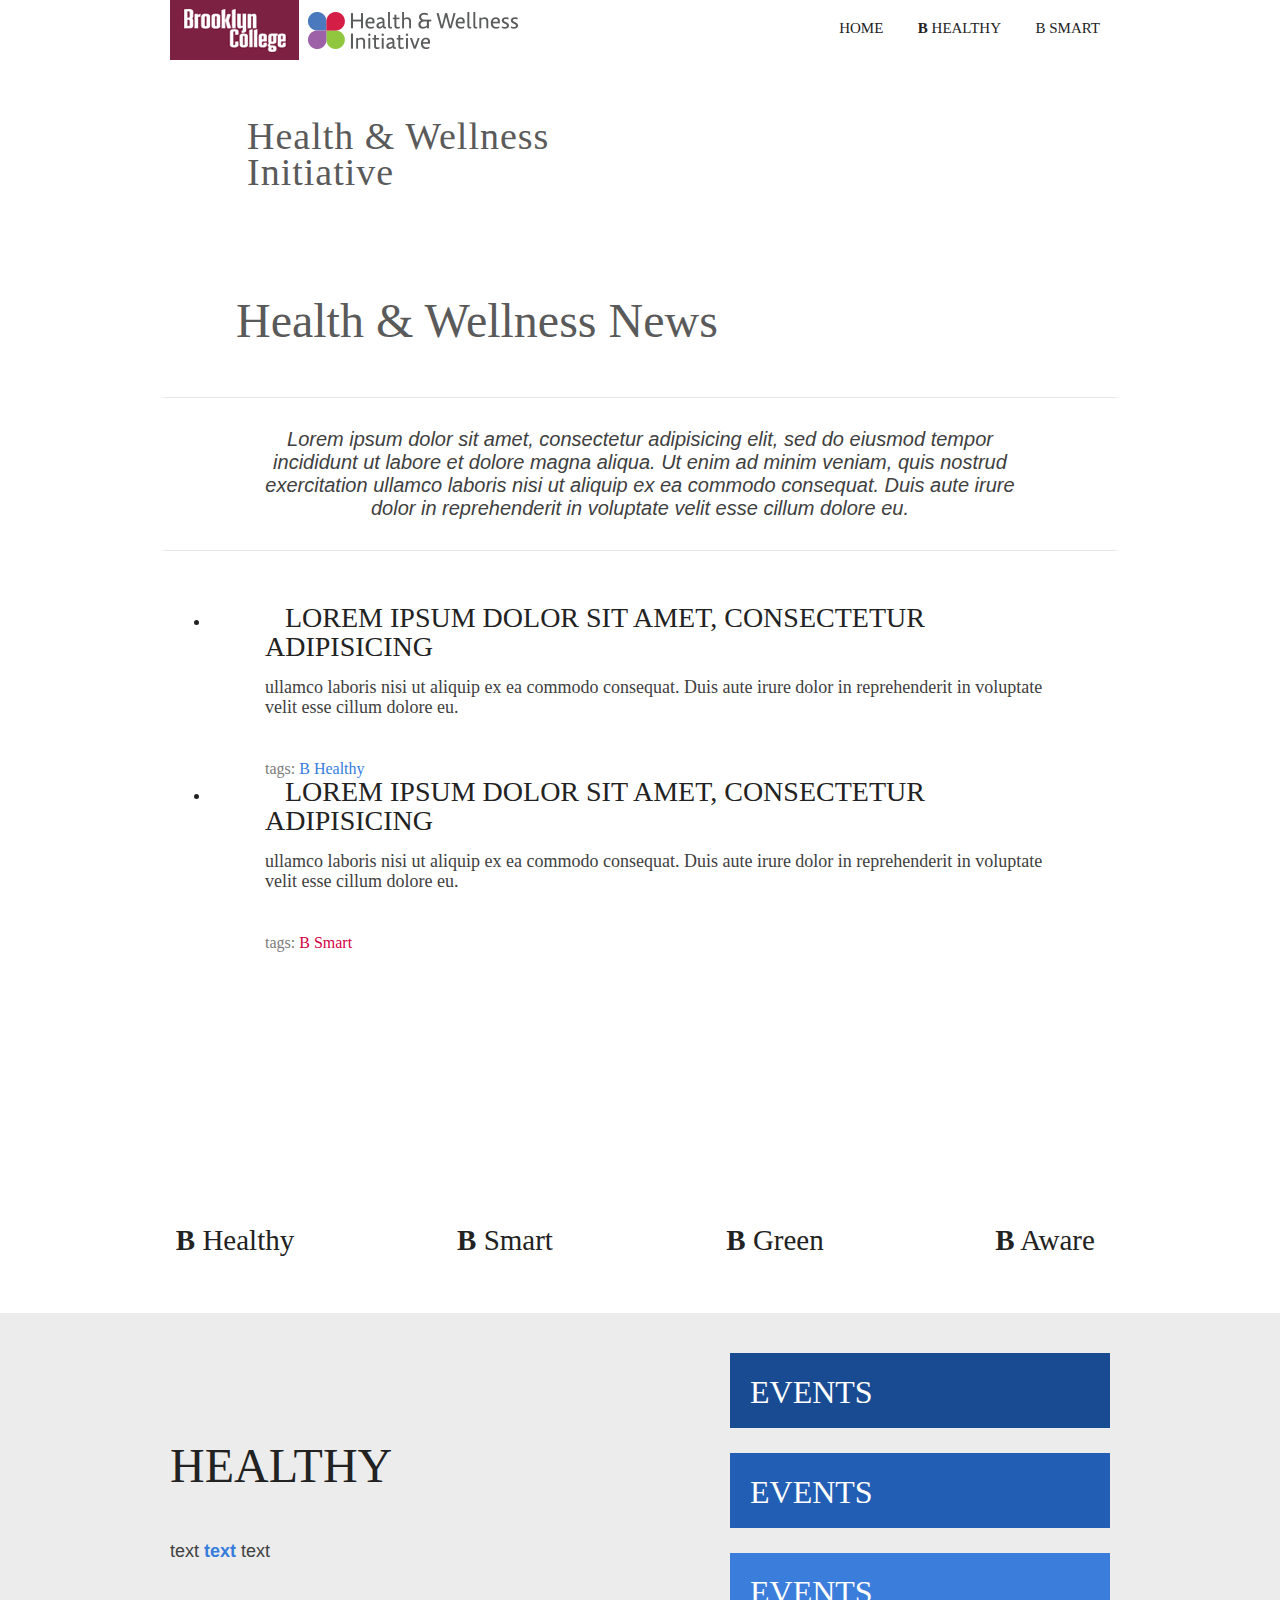
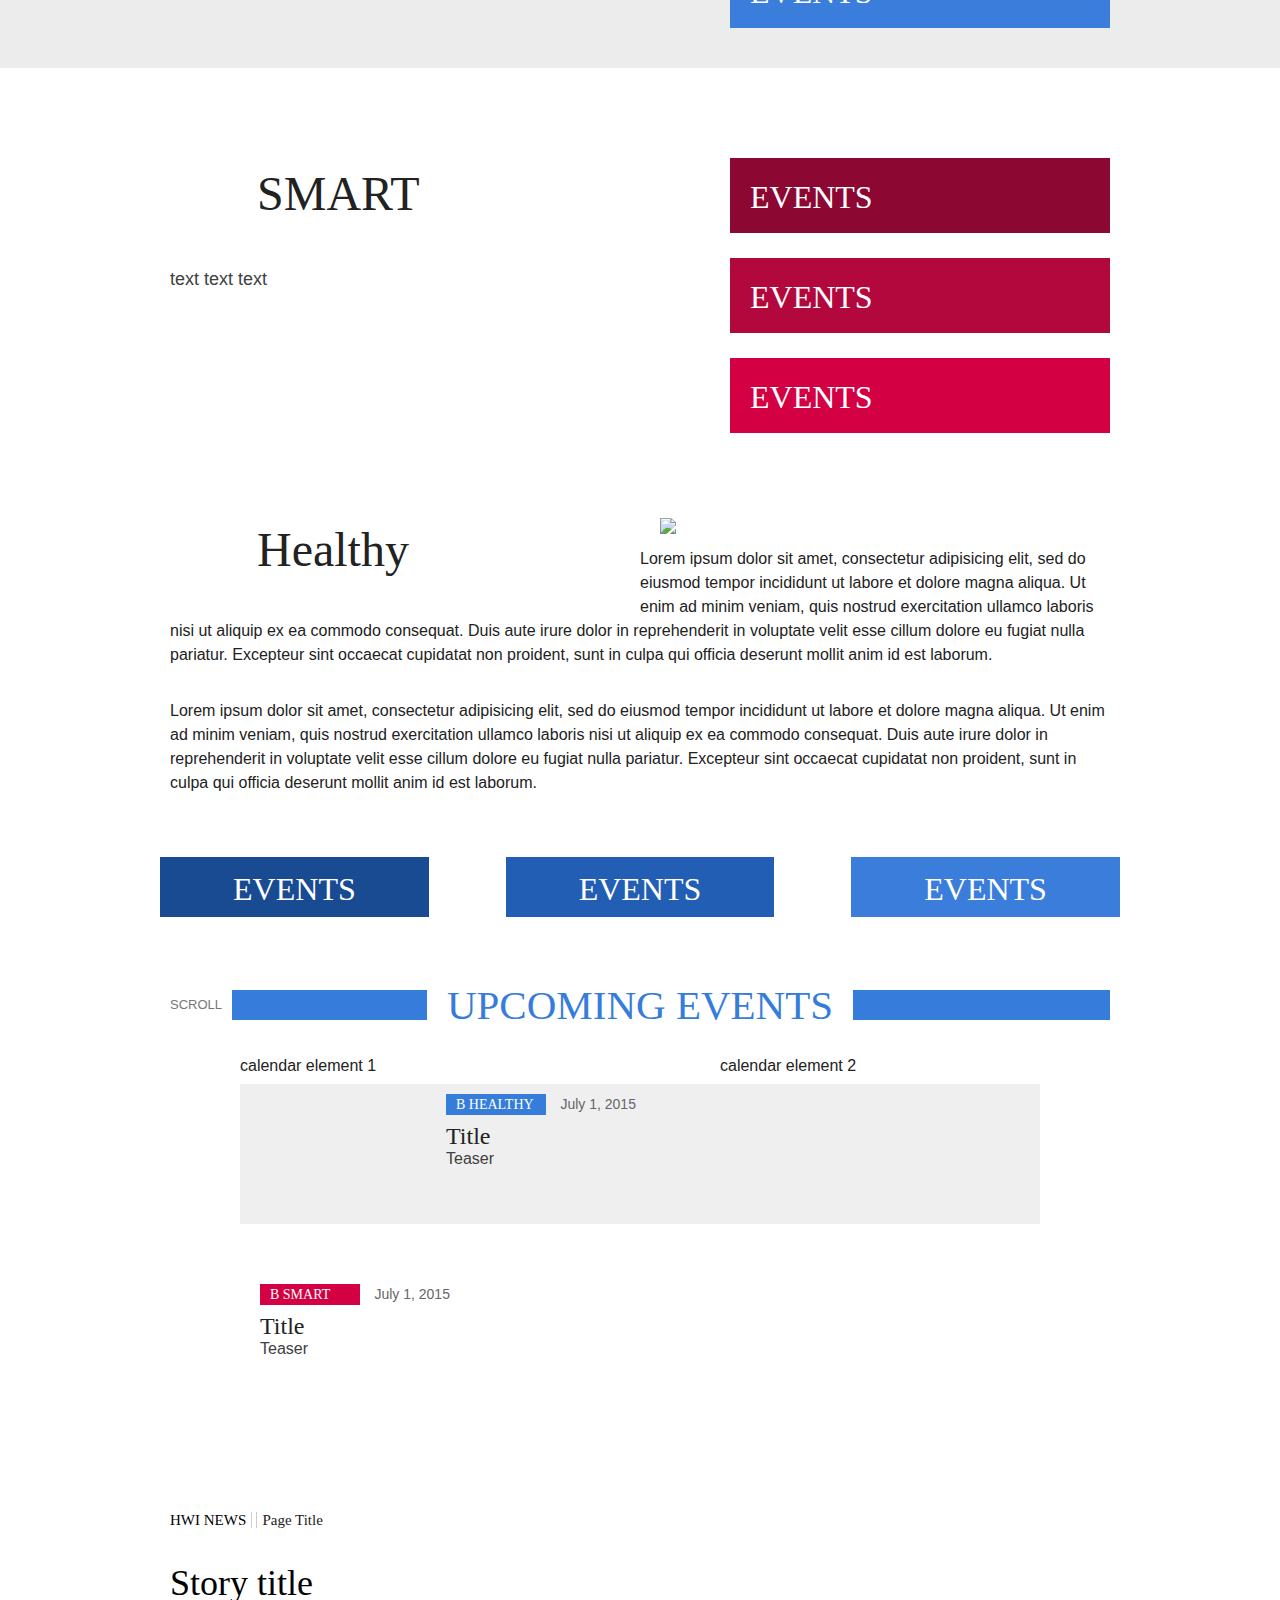
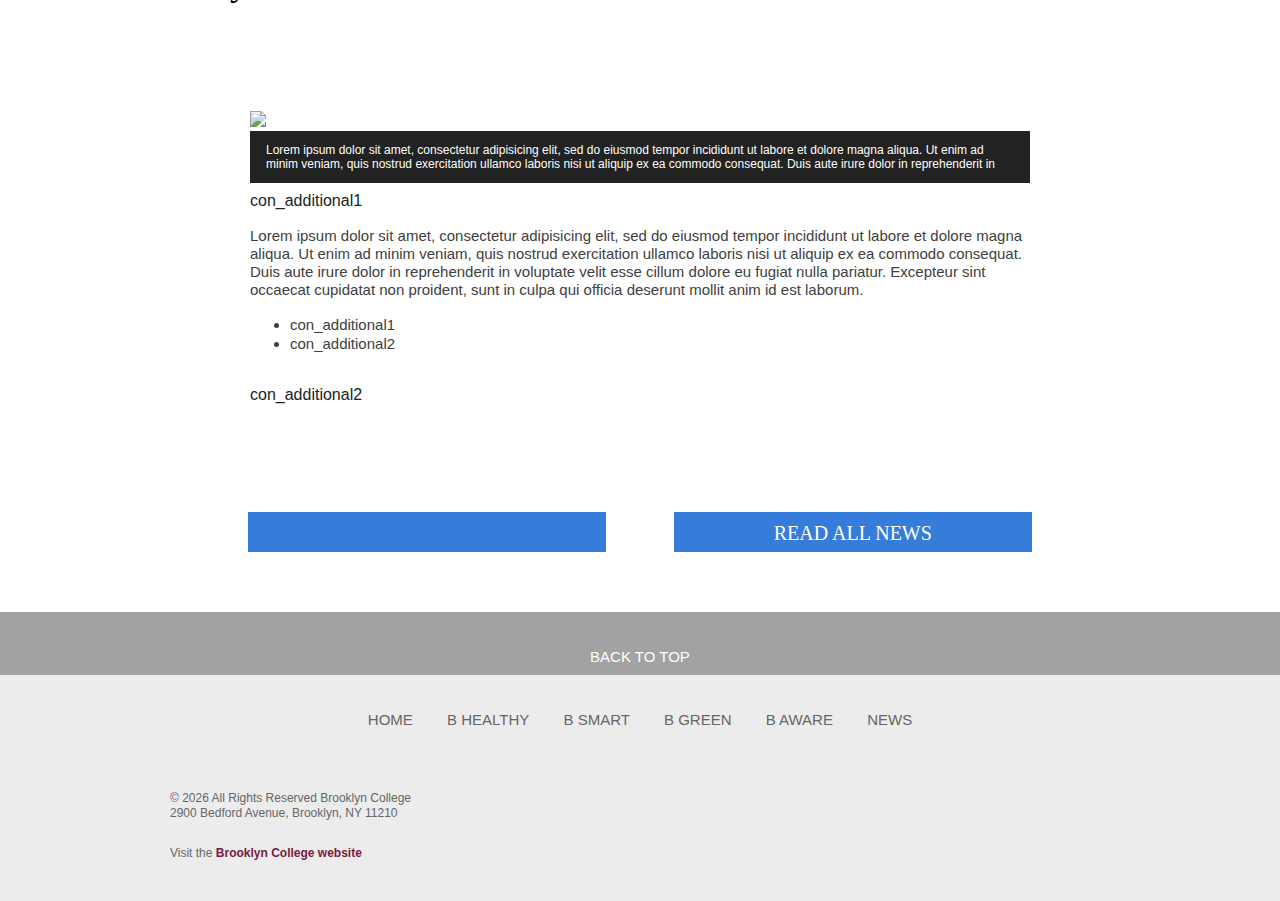
==== commit e2e120c7: "09/01/15 CSS refinements" ====
--- a/working.html
+++ b/working.html
@@ -328,7 +328,7 @@
               <h2>Upcoming Events</h2>
             </div>
             <div class="arrows">
-              <div class="arrow"><!--<a href="#top" class="arrowUp"></a>--></div>
+              <div class="arrow"><a href="#top" class="arrowUp"></a></div>
               <p>Scroll</p>
               <div class="arrow"><a href="#top" class="arrowDown"></a></div>
             </div>
--- a/css/comm-hw.css
+++ b/css/comm-hw.css
@@ -2968,67 +2968,79 @@
 /* line 100, ../scss/_local_css.scss */
 .full-width.gray {
   background-color: #ececec;
-  margin-bottom: 50px;
-}
-/* line 104, ../scss/_local_css.scss */
+  margin-bottom: 3.125rem;
+}
+@media screen and (max-width: 640px) {
+  /* line 100, ../scss/_local_css.scss */
+  .full-width.gray {
+    margin-bottom: 1.25rem;
+  }
+}
+/* line 107, ../scss/_local_css.scss */
 .full-width.grayfooter {
   background-color: #ececec;
   margin-bottom: 0;
 }
-/* line 108, ../scss/_local_css.scss */
+/* line 111, ../scss/_local_css.scss */
 .full-width.gray2 {
   background-color: #a2a2a2;
 }
-/* line 111, ../scss/_local_css.scss */
+/* line 114, ../scss/_local_css.scss */
 .full-width.white {
-  margin-bottom: 50px;
+  margin-bottom: 3.125rem;
+}
+@media screen and (max-width: 640px) {
+  /* line 114, ../scss/_local_css.scss */
+  .full-width.white {
+    margin-bottom: 1.25rem;
+  }
 }
 
 /* Header*/
-/* line 117, ../scss/_local_css.scss */
+/* line 123, ../scss/_local_css.scss */
 header {
   width: 100%;
-  margin-bottom: 3.75rem;
+  margin-bottom: 0;
   z-index: 1000;
 }
 @media screen and (max-width: 848px) {
-  /* line 117, ../scss/_local_css.scss */
+  /* line 123, ../scss/_local_css.scss */
   header {
-    margin-bottom: 2.6875rem;
+    margin-bottom: 0;
   }
 }
 @media screen and (max-width: 640px) {
-  /* line 117, ../scss/_local_css.scss */
+  /* line 123, ../scss/_local_css.scss */
   header {
-    margin-bottom: 1.25rem;
-  }
-}
-/* line 134, ../scss/_local_css.scss */
+    margin-bottom: 0;
+  }
+}
+/* line 140, ../scss/_local_css.scss */
 header section {
   height: 3.75rem;
 }
 @media screen and (max-width: 848px) {
-  /* line 134, ../scss/_local_css.scss */
+  /* line 140, ../scss/_local_css.scss */
   header section {
     margin-bottom: 2.5rem;
   }
 }
 @media screen and (max-width: 640px) {
-  /* line 134, ../scss/_local_css.scss */
+  /* line 140, ../scss/_local_css.scss */
   header section {
     height: 2.8125rem;
     margin-bottom: 1.25rem;
   }
 }
-/* line 147, ../scss/_local_css.scss */
+/* line 153, ../scss/_local_css.scss */
 header section .BClogo {
   display: inline-block;
-  margin: 0 0.3125rem 0 0.3125rem;
+  margin: 0 0.3125rem 0 0.625rem;
   width: 129px;
   height: 60px;
 }
 @media screen and (max-width: 640px) {
-  /* line 147, ../scss/_local_css.scss */
+  /* line 153, ../scss/_local_css.scss */
   header section .BClogo {
     margin: 0;
     padding: 0;
@@ -3036,34 +3048,34 @@
     height: 42px;
   }
 }
-/* line 164, ../scss/_local_css.scss */
+/* line 169, ../scss/_local_css.scss */
 header section .BClogo img {
   margin: 0;
   padding: 0;
 }
-/* line 169, ../scss/_local_css.scss */
+/* line 174, ../scss/_local_css.scss */
 header section .HWIlogo {
   display: inline-block;
   height: 60px;
 }
 @media screen and (max-width: 640px) {
-  /* line 169, ../scss/_local_css.scss */
+  /* line 174, ../scss/_local_css.scss */
   header section .HWIlogo {
     margin: 0;
     padding: 0;
     height: 42px;
   }
-  /* line 177, ../scss/_local_css.scss */
+  /* line 182, ../scss/_local_css.scss */
   header section .HWIlogo img {
     height: 42px;
   }
 }
-/* line 181, ../scss/_local_css.scss */
+/* line 186, ../scss/_local_css.scss */
 header section .HWIlogo img {
   margin: 0;
   padding: 0;
 }
-/* line 186, ../scss/_local_css.scss */
+/* line 191, ../scss/_local_css.scss */
 header section .showPushMenu {
   cursor: pointer;
   display: inline-block;
@@ -3073,80 +3085,80 @@
   margin-right: 5px;
 }
 @media screen and (max-width: 640px) {
-  /* line 186, ../scss/_local_css.scss */
+  /* line 191, ../scss/_local_css.scss */
   header section .showPushMenu {
     background: url("http://www.brooklyn.cuny.edu/web/abo_initiatives_hwi/spriteSheet.png") no-repeat -42px 8px;
     width: 30px;
     height: 45px;
   }
 }
-/* line 205, ../scss/_local_css.scss */
+/* line 210, ../scss/_local_css.scss */
 header section nav.topBar ul {
   list-style-type: none;
   text-transform: uppercase;
   margin: 0;
   padding: 1rem 0 1rem 0;
 }
-/* line 211, ../scss/_local_css.scss */
+/* line 216, ../scss/_local_css.scss */
 header section nav.topBar ul li {
   font-family: 'ComeniaSansCondRegular';
   font-size: 0.9375rem;
   display: inline-block;
   padding: 0 1.875rem 0 0;
 }
-/* line 212, ../scss/_local_css.scss */
+/* line 217, ../scss/_local_css.scss */
 header section nav.topBar ul li:first-letter {
   font-weight: bold;
 }
 @media screen and (min-width: 850px) and (max-width: 849px) {
-  /* line 211, ../scss/_local_css.scss */
+  /* line 216, ../scss/_local_css.scss */
   header section nav.topBar ul li {
     padding-right: 1.5625rem;
   }
 }
-/* line 224, ../scss/_local_css.scss */
+/* line 229, ../scss/_local_css.scss */
 header section nav.topBar ul li:last-of-type {
   padding-right: 1.25rem;
 }
-/* line 226, ../scss/_local_css.scss */
+/* line 231, ../scss/_local_css.scss */
 header section nav.topBar ul li:last-of-type:first-letter {
   font-weight: normal;
 }
-/* line 231, ../scss/_local_css.scss */
+/* line 236, ../scss/_local_css.scss */
 header section nav.topBar ul li:first-of-type:first-letter {
   font-weight: normal;
 }
-/* line 235, ../scss/_local_css.scss */
+/* line 240, ../scss/_local_css.scss */
 header section nav.topBar ul li a {
   color: #222;
   text-decoration: none;
 }
-/* line 239, ../scss/_local_css.scss */
+/* line 244, ../scss/_local_css.scss */
 header section nav.topBar ul li a:hover {
   color: #666;
 }
-/* line 243, ../scss/_local_css.scss */
+/* line 248, ../scss/_local_css.scss */
 header section nav.topBar ul li.healthy a:hover {
   color: #367ddb;
 }
-/* line 246, ../scss/_local_css.scss */
+/* line 251, ../scss/_local_css.scss */
 header section nav.topBar ul li.smart a:hover {
   color: #d30043;
 }
-/* line 249, ../scss/_local_css.scss */
+/* line 254, ../scss/_local_css.scss */
 header section nav.topBar ul li.green a:hover {
   color: #8fd300;
 }
-/* line 252, ../scss/_local_css.scss */
+/* line 257, ../scss/_local_css.scss */
 header section nav.topBar ul li.aware a:hover {
   color: #a060b6;
 }
-/* line 258, ../scss/_local_css.scss */
+/* line 263, ../scss/_local_css.scss */
 header section nav.cbp-spmenu {
   background: #fff;
   position: fixed;
 }
-/* line 261, ../scss/_local_css.scss */
+/* line 266, ../scss/_local_css.scss */
 header section nav.cbp-spmenu.cbp-spmenu-vertical {
   width: 240px;
   height: 100%;
@@ -3154,111 +3166,111 @@
   z-index: 1000;
 }
 @media screen and (max-width: 640px) {
-  /* line 261, ../scss/_local_css.scss */
+  /* line 266, ../scss/_local_css.scss */
   header section nav.cbp-spmenu.cbp-spmenu-vertical {
     top: 0px;
   }
 }
-/* line 270, ../scss/_local_css.scss */
+/* line 275, ../scss/_local_css.scss */
 header section nav.cbp-spmenu ul {
   list-style-type: none;
   text-transform: uppercase;
 }
-/* line 274, ../scss/_local_css.scss */
+/* line 279, ../scss/_local_css.scss */
 header section nav.cbp-spmenu ul li {
   font-family: 'ComeniaSansCondRegular';
   font-size: 1rem;
   display: block;
   padding: 1rem 2.0625rem 0 0;
 }
-/* line 275, ../scss/_local_css.scss */
+/* line 280, ../scss/_local_css.scss */
 header section nav.cbp-spmenu ul li:first-letter {
   font-weight: bold;
 }
-/* line 286, ../scss/_local_css.scss */
+/* line 291, ../scss/_local_css.scss */
 header section nav.cbp-spmenu ul li:last-of-type {
   padding-right: 1.25rem;
 }
-/* line 288, ../scss/_local_css.scss */
+/* line 293, ../scss/_local_css.scss */
 header section nav.cbp-spmenu ul li:last-of-type:first-letter {
   font-weight: normal;
 }
-/* line 293, ../scss/_local_css.scss */
+/* line 298, ../scss/_local_css.scss */
 header section nav.cbp-spmenu ul li:first-of-type:first-letter {
   font-weight: normal;
 }
-/* line 297, ../scss/_local_css.scss */
+/* line 302, ../scss/_local_css.scss */
 header section nav.cbp-spmenu ul li a {
   color: #222;
   text-decoration: none;
 }
-/* line 301, ../scss/_local_css.scss */
+/* line 306, ../scss/_local_css.scss */
 header section nav.cbp-spmenu ul li a:hover {
   color: #666;
 }
-/* line 305, ../scss/_local_css.scss */
+/* line 310, ../scss/_local_css.scss */
 header section nav.cbp-spmenu ul li.healthy a:hover {
   color: #367ddb;
 }
-/* line 308, ../scss/_local_css.scss */
+/* line 313, ../scss/_local_css.scss */
 header section nav.cbp-spmenu ul li.smart a:hover {
   color: #d30043;
 }
-/* line 311, ../scss/_local_css.scss */
+/* line 316, ../scss/_local_css.scss */
 header section nav.cbp-spmenu ul li.green a:hover {
   color: #8fd300;
 }
-/* line 314, ../scss/_local_css.scss */
+/* line 319, ../scss/_local_css.scss */
 header section nav.cbp-spmenu ul li.aware a:hover {
   color: #a060b6;
 }
 @media screen and (max-width: 640px) {
-  /* line 317, ../scss/_local_css.scss */
+  /* line 322, ../scss/_local_css.scss */
   header section nav.cbp-spmenu ul li.hideForSmallOnly {
     display: none;
   }
 }
-/* line 322, ../scss/_local_css.scss */
+/* line 327, ../scss/_local_css.scss */
 header section nav.cbp-spmenu ul li a {
   color: #222;
   text-decoration: none;
 }
-/* line 326, ../scss/_local_css.scss */
+/* line 331, ../scss/_local_css.scss */
 header section nav.cbp-spmenu ul li a:hover {
   color: #666;
 }
 
 /* Vertical menu that slides from the left or right */
-/* line 338, ../scss/_local_css.scss */
+/* line 343, ../scss/_local_css.scss */
 .cbp-spmenu-right {
   right: -240px;
 }
 
-/* line 342, ../scss/_local_css.scss */
+/* line 347, ../scss/_local_css.scss */
 .cbp-spmenu-right.cbp-spmenu-open {
   right: 0px;
 }
 
 /* Push classes applied to the body */
-/* line 348, ../scss/_local_css.scss */
+/* line 353, ../scss/_local_css.scss */
 .cbp-spmenu-push {
   overflow-x: hidden;
   position: relative;
   left: 0;
 }
 
-/* line 354, ../scss/_local_css.scss */
+/* line 359, ../scss/_local_css.scss */
 .cbp-spmenu-push-toright {
   left: 240px;
 }
 
-/* line 358, ../scss/_local_css.scss */
+/* line 363, ../scss/_local_css.scss */
 .cbp-spmenu-push-toleft {
   left: -240px;
 }
 
 /* Transitions */
-/* line 364, ../scss/_local_css.scss */
+/* line 369, ../scss/_local_css.scss */
 .cbp-spmenu,
 .cbp-spmenu-push {
   -webkit-transition: all 0.3s ease;
@@ -3266,7 +3278,7 @@
   transition: all 0.3s ease;
 }
 
-/* line 371, ../scss/_local_css.scss */
+/* line 376, ../scss/_local_css.scss */
 .anchor {
   position: relative;
   display: block;
@@ -3276,105 +3288,116 @@
   visibility: hidden;
 }
 
-/* line 381, ../scss/_local_css.scss */
-.content {
-  /*
-        display: -webkit-box;
-        display: -moz-box;
-        display: -ms-flexbox;
-        display: -webkit-flex;
-        display: flex; 
-        -webkit-justify-content: space-between;
-        -moz-justify-content: space-between;
-        -ms-justify-content: space-between;
-        justify-content: space-between;
-  */
-}
-/* line 382, ../scss/_local_css.scss */
+/* line 387, ../scss/_local_css.scss */
 .content .rowInside .sectionObject {
-  padding: 0 0.3125rem 0 0.3125rem;
-}
-/* line 385, ../scss/_local_css.scss */
+  padding: 0 0.625rem 0 0.625rem;
+}
+/* line 390, ../scss/_local_css.scss */
 .content .breadcrumbs {
   font-size: 0.9375rem;
-  padding: 0 0 0 0.3125rem;
-  margin-bottom: 2.5rem;
-}
-/* line 389, ../scss/_local_css.scss */
+  padding: 2.1875rem 0 2rem 0.625rem;
+}
+/* line 391, ../scss/_local_css.scss */
+.content .breadcrumbs .sectionObject {
+  padding: 0;
+}
+@media screen and (max-width: 640px) {
+  /* line 390, ../scss/_local_css.scss */
+  .content .breadcrumbs {
+    padding: 2.5rem 0 1.875rem 0.625rem;
+  }
+}
+@media screen and (max-width: 640px) {
+  /* line 390, ../scss/_local_css.scss */
+  .content .breadcrumbs {
+    padding: 1.25rem 0 1.25rem 0.625rem;
+  }
+}
+/* line 402, ../scss/_local_css.scss */
 .content .breadcrumbs a {
   color: #000;
   text-decoration: none;
 }
-/* line 392, ../scss/_local_css.scss */
+/* line 405, ../scss/_local_css.scss */
 .content .breadcrumbs a:hover {
   color: #ccc;
 }
-/* line 396, ../scss/_local_css.scss */
+/* line 409, ../scss/_local_css.scss */
 .content .breadcrumbs .news {
   display: inline;
   font-family: "ComeniaSansCondBold";
   text-transform: uppercase;
-  padding: 0 0.625rem 0 0;
+  padding: 0 0.3125rem 0 0;
   border-right: 1px solid #ccc;
 }
-/* line 403, ../scss/_local_css.scss */
+/* line 416, ../scss/_local_css.scss */
 .content .breadcrumbs .category {
   display: inline;
   font-family: "ComeniaSansCondBold";
   text-transform: uppercase;
-  padding: 0 0.625rem 0 0.625rem;
-  border-right: 1px solid #ccc;
-}
-/* line 409, ../scss/_local_css.scss */
+  padding: 0 0 0 0;
+}
+/* line 422, ../scss/_local_css.scss */
 .content .breadcrumbs .category.healthy a {
   color: #367ddb;
 }
-/* line 411, ../scss/_local_css.scss */
+/* line 424, ../scss/_local_css.scss */
 .content .breadcrumbs .category.healthy a:hover {
   color: #ccc;
 }
-/* line 415, ../scss/_local_css.scss */
+/* line 428, ../scss/_local_css.scss */
 .content .breadcrumbs .category.smart a {
   color: #d30043;
 }
-/* line 417, ../scss/_local_css.scss */
+/* line 430, ../scss/_local_css.scss */
 .content .breadcrumbs .category.smart a:hover {
   color: #ccc;
 }
-/* line 421, ../scss/_local_css.scss */
+/* line 434, ../scss/_local_css.scss */
 .content .breadcrumbs .category.green a {
   color: #8fd300;
 }
-/* line 423, ../scss/_local_css.scss */
+/* line 436, ../scss/_local_css.scss */
 .content .breadcrumbs .category.green a:hover {
   color: #ccc;
 }
-/* line 427, ../scss/_local_css.scss */
+/* line 440, ../scss/_local_css.scss */
 .content .breadcrumbs .category.aware a {
   color: #a060b6;
 }
-/* line 429, ../scss/_local_css.scss */
+/* line 442, ../scss/_local_css.scss */
 .content .breadcrumbs .category.aware a:hover {
   color: #ccc;
 }
-/* line 434, ../scss/_local_css.scss */
+/* line 447, ../scss/_local_css.scss */
 .content .breadcrumbs .storytitle {
+  border-left: 1px solid #ccc;
   font-family: "ComeniaSansCondRegular";
   display: inline;
-  padding: 0 0 0 0.625rem;
+  padding: 0 0 0 0.3125rem;
 }
 @media screen and (max-width: 640px) {
-  /* line 434, ../scss/_local_css.scss */
+  /* line 447, ../scss/_local_css.scss */
   .content .breadcrumbs .storytitle {
     display: none;
   }
 }
-/* line 443, ../scss/_local_css.scss */
+/* line 457, ../scss/_local_css.scss */
 .content .title {
-  padding: 0 0 0 0.3125rem;
+  padding: 0 0 0 0.625rem;
   margin-bottom: 1.875rem;
 }
-/* line 446, ../scss/_local_css.scss */
+@media screen and (max-width: 640px) {
+  /* line 457, ../scss/_local_css.scss */
+  .content .title {
+    margin-bottom: 1.25rem;
+  }
+}
+/* line 463, ../scss/_local_css.scss */
+.content .title .sectionObject {
+  padding: 0;
+}
+/* line 466, ../scss/_local_css.scss */
 .content .title h1 {
   margin: 0;
   font-family: "ComeniaSansCondBold";
@@ -3382,59 +3405,135 @@
   color: #000;
   line-height: 38px;
 }
-/* line 454, ../scss/_local_css.scss */
+/* line 473, ../scss/_local_css.scss */
+.content .title p {
+  font-size: 0.9375rem;
+  color: #222;
+  margin: 0.3125rem 0 0 0;
+}
+/* line 479, ../scss/_local_css.scss */
 .content .socialIcons {
+  padding: 0 0.3125rem 0 0.3125rem;
+}
+/* line 482, ../scss/_local_css.scss */
+.content .socialIcons .sectionObject {
   padding: 0;
 }
 @media screen and (max-width: 848px) {
-  /* line 454, ../scss/_local_css.scss */
+  /* line 479, ../scss/_local_css.scss */
   .content .socialIcons {
     padding: 0;
   }
 }
-/* line 461, ../scss/_local_css.scss */
+@media screen and (max-width: 640px) {
+  /* line 479, ../scss/_local_css.scss */
+  .content .socialIcons {
+    text-align: center;
+    margin-left: auto;
+    margin-right: auto;
+  }
+}
+/* line 495, ../scss/_local_css.scss */
 .content .icons {
   height: 2.1875rem;
-  margin: 0 0 1.875rem 0.3125rem;
-}
-/* line 464, ../scss/_local_css.scss */
+  margin: 0 0 2.5rem 0.3125rem;
+}
+@media screen and (max-width: 848px) {
+  /* line 495, ../scss/_local_css.scss */
+  .content .icons {
+    margin: 0 0 2.5rem 0.625rem;
+  }
+}
+/* line 501, ../scss/_local_css.scss */
 .content .icons a {
   display: inline-block;
   margin-right: 1.4375rem;
   width: 2.1875rem;
   height: 2.1875rem;
 }
-/* line 469, ../scss/_local_css.scss */
+/* line 506, ../scss/_local_css.scss */
 .content .icons a.facebook {
   background: url("http://www.brooklyn.cuny.edu/web/abo_initiatives_hwi/spriteSheet.png") no-repeat -74px 0px;
 }
-/* line 472, ../scss/_local_css.scss */
+/* line 509, ../scss/_local_css.scss */
 .content .icons a.twitter {
   background: url("http://www.brooklyn.cuny.edu/web/abo_initiatives_hwi/spriteSheet.png") no-repeat -111px 0px;
 }
-/* line 475, ../scss/_local_css.scss */
+/* line 512, ../scss/_local_css.scss */
 .content .icons a.pinterest {
   background: url("http://www.brooklyn.cuny.edu/web/abo_initiatives_hwi/spriteSheet.png") no-repeat -148px 0px;
 }
-/* line 478, ../scss/_local_css.scss */
+/* line 515, ../scss/_local_css.scss */
 .content .icons a.googleplus {
   background: url("http://www.brooklyn.cuny.edu/web/abo_initiatives_hwi/spriteSheet.png") no-repeat -185px 0px;
 }
-/* line 481, ../scss/_local_css.scss */
+/* line 518, ../scss/_local_css.scss */
 .content .icons a.email {
   background: url("http://www.brooklyn.cuny.edu/web/abo_initiatives_hwi/spriteSheet.png") no-repeat -222px 0px;
 }
-/* line 488, ../scss/_local_css.scss */
+@media screen and (max-width: 848px) {
+  /* line 495, ../scss/_local_css.scss */
+  .content .icons {
+    margin-bottom: 1.875rem;
+  }
+}
+@media screen and (max-width: 640px) {
+  /* line 495, ../scss/_local_css.scss */
+  .content .icons {
+    margin-bottom: 1.25rem;
+  }
+}
+/* line 531, ../scss/_local_css.scss */
 .content article {
-  margin: 0 0.3125rem 3.75rem 0.3125rem;
-}
-/* line 492, ../scss/_local_css.scss */
+  margin: 0 0.625rem 1.875rem 0.625rem;
+}
+/* line 535, ../scss/_local_css.scss */
+.content article h1 {
+  display: none;
+}
+@media print {
+  /* line 535, ../scss/_local_css.scss */
+  .content article h1 {
+    display: inline;
+  }
+}
+/* line 541, ../scss/_local_css.scss */
+.content article p {
+  font-size: 0.9375rem;
+  line-height: 18px;
+  font-kerning: 0;
+  color: #404040;
+  margin: 0.875rem 0 0.875rem 0;
+}
+/* line 547, ../scss/_local_css.scss */
+.content article p a {
+  font-weight: bold;
+  text-decoration: none;
+}
+/* line 550, ../scss/_local_css.scss */
+.content article p a:hover {
+  color: #666;
+}
+/* line 555, ../scss/_local_css.scss */
 .content article .caption {
   background-color: #222;
-  padding: 1rem 0.625rem 1rem 0.625rem;
-  margin-bottom: 2.5rem;
-}
-/* line 496, ../scss/_local_css.scss */
+  padding: 0.75rem 1rem 0.75rem 1rem;
+  margin-bottom: 1.625rem;
+}
+@media only screen and (min-width: 40.063em) {
+  /* line 555, ../scss/_local_css.scss */
+  .content article .caption {
+    margin-bottom: 0.375rem;
+  }
+}
+@media screen and (max-width: 640px) {
+  /* line 555, ../scss/_local_css.scss */
+  .content article .caption {
+    padding: 0.3125rem 0.5rem 0.3125rem 0.5rem;
+    margin-bottom: 0.375rem;
+  }
+}
+/* line 566, ../scss/_local_css.scss */
 .content article .caption p {
   font-size: 0.75rem;
   line-height: 14px;
@@ -3442,136 +3541,194 @@
   padding: 0;
   margin: 0;
 }
-/* line 504, ../scss/_local_css.scss */
-.content article h1 {
-  display: none;
-}
-@media print {
-  /* line 504, ../scss/_local_css.scss */
-  .content article h1 {
-    display: inline;
-  }
-}
-/* line 510, ../scss/_local_css.scss */
-.content article p {
-  font-size: 0.9375rem;
-  line-height: 19px;
-  color: #404040;
-}
-/* line 515, ../scss/_local_css.scss */
+@media screen and (max-width: 640px) {
+  /* line 566, ../scss/_local_css.scss */
+  .content article .caption p {
+    font-size: 0.6875rem;
+    line-height: 12px;
+  }
+}
+/* line 576, ../scss/_local_css.scss */
+.content article .caption p a {
+  font-weight: bold;
+  color: #fff !important;
+  text-decoration: underline;
+}
+/* line 580, ../scss/_local_css.scss */
+.content article .caption p a:hover {
+  color: #ccc !important;
+}
+/* line 586, ../scss/_local_css.scss */
 .content article ul {
   margin-bottom: 1.875rem;
 }
-/* line 517, ../scss/_local_css.scss */
+@media screen and (max-width: 640px) {
+  /* line 586, ../scss/_local_css.scss */
+  .content article ul {
+    margin-bottom: 1.25rem;
+  }
+}
+/* line 591, ../scss/_local_css.scss */
 .content article ul li {
   font-size: 0.9375rem;
   color: #404040;
   line-height: 19px;
 }
-/* line 524, ../scss/_local_css.scss */
+/* line 598, ../scss/_local_css.scss */
+.content.healthy article p a {
+  color: #367ddb;
+}
+/* line 600, ../scss/_local_css.scss */
+.content.healthy article p a:hover {
+  color: #666;
+}
+/* line 604, ../scss/_local_css.scss */
+.content.smart article p a {
+  color: #d30043;
+}
+/* line 606, ../scss/_local_css.scss */
+.content.smart article p a:hover {
+  color: #666;
+}
+/* line 610, ../scss/_local_css.scss */
+.content.green article p a {
+  color: #8fd300;
+}
+/* line 612, ../scss/_local_css.scss */
+.content.green article p a:hover {
+  color: #666;
+}
+/* line 616, ../scss/_local_css.scss */
+.content.aware article p a {
+  color: #a060b6;
+}
+/* line 618, ../scss/_local_css.scss */
+.content.aware article p a:hover {
+  color: #666;
+}
+/* line 622, ../scss/_local_css.scss */
 .content .articleButtons {
-  padding: 0 0.3125rem 0 0.3125rem;
+  padding: 0 0.625rem 0 0.625rem;
   margin-bottom: 3.75rem;
 }
-/* line 527, ../scss/_local_css.scss */
+/* line 625, ../scss/_local_css.scss */
+.content .articleButtons .sectionObject {
+  padding: 0;
+}
+/* line 628, ../scss/_local_css.scss */
 .content .articleButtons a {
   text-decoration: none;
 }
-/* line 530, ../scss/_local_css.scss */
+/* line 631, ../scss/_local_css.scss */
 .content .articleButtons .articleButton {
   text-align: center;
   margin-left: auto;
   margin-right: auto;
   height: 2.5rem;
 }
-/* line 538, ../scss/_local_css.scss */
+/* line 638, ../scss/_local_css.scss */
 .content .articleButtons .articleButton.abLeft {
   margin-right: 2.125rem;
 }
 @media screen and (max-width: 640px) {
-  /* line 538, ../scss/_local_css.scss */
+  /* line 638, ../scss/_local_css.scss */
   .content .articleButtons .articleButton.abLeft {
     margin-right: 0;
-  }
-}
-/* line 544, ../scss/_local_css.scss */
+    margin-bottom: 1.25rem;
+  }
+}
+/* line 645, ../scss/_local_css.scss */
 .content .articleButtons .articleButton.abRight {
   margin-left: 2.125rem;
 }
 @media screen and (max-width: 640px) {
-  /* line 544, ../scss/_local_css.scss */
+  /* line 645, ../scss/_local_css.scss */
   .content .articleButtons .articleButton.abRight {
     margin-left: 0;
   }
 }
-/* line 550, ../scss/_local_css.scss */
+/* line 651, ../scss/_local_css.scss */
 .content .articleButtons .articleButton p {
+  margin: 0;
   padding-top: 0.375rem;
   color: #fff;
   font-size: 1.25rem;
   font-family: 'ComeniaSansCondRegular';
   text-transform: uppercase;
 }
-/* line 557, ../scss/_local_css.scss */
+/* line 659, ../scss/_local_css.scss */
 .content .articleButtons .articleButton.healthy {
   background-color: #367ddb;
 }
-/* line 559, ../scss/_local_css.scss */
+/* line 661, ../scss/_local_css.scss */
 .content .articleButtons .articleButton.healthy:hover {
   background-color: #666;
 }
-/* line 563, ../scss/_local_css.scss */
+/* line 665, ../scss/_local_css.scss */
 .content .articleButtons .articleButton.smart {
   background-color: #d30043;
 }
-/* line 565, ../scss/_local_css.scss */
+/* line 667, ../scss/_local_css.scss */
 .content .articleButtons .articleButton.smart:hover {
   background-color: #666;
 }
-/* line 569, ../scss/_local_css.scss */
+/* line 671, ../scss/_local_css.scss */
 .content .articleButtons .articleButton.green {
   background-color: #8fd300;
 }
-/* line 571, ../scss/_local_css.scss */
+/* line 673, ../scss/_local_css.scss */
 .content .articleButtons .articleButton.green:hover {
   background-color: #666;
 }
-/* line 575, ../scss/_local_css.scss */
+/* line 677, ../scss/_local_css.scss */
 .content .articleButtons .articleButton.aware {
   background-color: #a060b6;
 }
-/* line 577, ../scss/_local_css.scss */
+/* line 679, ../scss/_local_css.scss */
 .content .articleButtons .articleButton.aware:hover {
   background-color: #666;
 }
-/* line 585, ../scss/_local_css.scss */
+/* line 687, ../scss/_local_css.scss */
 .content section .articles-wrapper {
-  padding: 0 0.3125rem 3.75rem 0.3125rem;
-}
-/* line 594, ../scss/_local_css.scss */
+  margin-top: -0.625rem;
+  padding: 0 0 3.75rem 0;
+}
+@media screen and (max-width: 640px) {
+  /* line 687, ../scss/_local_css.scss */
+  .content section .articles-wrapper {
+    margin-top: 0;
+  }
+}
+/* line 698, ../scss/_local_css.scss */
 .content section .articles-wrapper ul {
   list-style-type: none;
   padding: 0;
   margin: 0;
 }
-/* line 598, ../scss/_local_css.scss */
+/* line 702, ../scss/_local_css.scss */
 .content section .articles-wrapper ul li {
   margin: 0 0 3.125rem 0;
   padding: 0;
 }
-/* line 601, ../scss/_local_css.scss */
+/* line 704, ../scss/_local_css.scss */
 .content section .articles-wrapper ul li:last-of-type {
   margin: 0;
 }
-/* line 604, ../scss/_local_css.scss */
+/* line 707, ../scss/_local_css.scss */
 .content section .articles-wrapper ul li:nth-child(odd) {
   background-color: #efefef;
 }
-/* line 608, ../scss/_local_css.scss */
+@media screen and (max-width: 848px) {
+  /* line 702, ../scss/_local_css.scss */
+  .content section .articles-wrapper ul li {
+    margin: 0 0 2.5rem 0;
+  }
+}
+/* line 714, ../scss/_local_css.scss */
 .content section .articles-wrapper ul li .listed-article {
   min-height: 140px;
 }
-/* line 611, ../scss/_local_css.scss */
+/* line 717, ../scss/_local_css.scss */
 .content section .articles-wrapper ul li .listed-article .article-image {
   float: left;
   overflow: hidden;
@@ -3581,12 +3738,12 @@
   margin-right: 10px;
 }
 @media screen and (max-width: 640px) {
-  /* line 611, ../scss/_local_css.scss */
+  /* line 717, ../scss/_local_css.scss */
   .content section .articles-wrapper ul li .listed-article .article-image {
     display: none;
   }
 }
-/* line 621, ../scss/_local_css.scss */
+/* line 727, ../scss/_local_css.scss */
 .content section .articles-wrapper ul li .listed-article .article-image img {
   position: absolute;
   max-width: 250px;
@@ -3594,40 +3751,40 @@
   left: -25px;
 }
 @media screen and (max-width: 640px) {
-  /* line 621, ../scss/_local_css.scss */
+  /* line 727, ../scss/_local_css.scss */
   .content section .articles-wrapper ul li .listed-article .article-image img {
     position: relative;
     left: 0px;
   }
 }
-/* line 634, ../scss/_local_css.scss */
+/* line 740, ../scss/_local_css.scss */
 .content section .articles-wrapper ul li .listed-article .article-image2 {
   display: none;
 }
 @media screen and (max-width: 640px) {
-  /* line 634, ../scss/_local_css.scss */
+  /* line 740, ../scss/_local_css.scss */
   .content section .articles-wrapper ul li .listed-article .article-image2 {
     display: block;
   }
 }
-/* line 640, ../scss/_local_css.scss */
+/* line 746, ../scss/_local_css.scss */
 .content section .articles-wrapper ul li .listed-article .text-elements {
-  margin-left: 0.625rem;
+  margin-left: 1.25rem;
 }
 @media screen and (max-width: 640px) {
-  /* line 640, ../scss/_local_css.scss */
+  /* line 746, ../scss/_local_css.scss */
   .content section .articles-wrapper ul li .listed-article .text-elements {
     margin-left: 5px;
   }
 }
-/* line 648, ../scss/_local_css.scss */
+/* line 754, ../scss/_local_css.scss */
 .content section .articles-wrapper ul li .listed-article .article-tag {
   text-transform: uppercase;
   font-size: 0.875rem;
   display: inline-block;
   width: 6.25rem;
 }
-/* line 656, ../scss/_local_css.scss */
+/* line 762, ../scss/_local_css.scss */
 .content section .articles-wrapper ul li .listed-article .article-tag p {
   margin: 0;
   font-family: 'ComeniaSansCondRegular';
@@ -3635,130 +3792,139 @@
   color: #fff;
   text-decoration: none;
 }
-/* line 662, ../scss/_local_css.scss */
+/* line 768, ../scss/_local_css.scss */
 .content section .articles-wrapper ul li .listed-article .article-tag p.healthy {
   background-color: #367ddb;
 }
-/* line 665, ../scss/_local_css.scss */
+/* line 771, ../scss/_local_css.scss */
 .content section .articles-wrapper ul li .listed-article .article-tag p.smart {
   background-color: #d30043;
 }
-/* line 668, ../scss/_local_css.scss */
+/* line 774, ../scss/_local_css.scss */
 .content section .articles-wrapper ul li .listed-article .article-tag p.green {
   background-color: #8fd300;
 }
-/* line 671, ../scss/_local_css.scss */
+/* line 777, ../scss/_local_css.scss */
 .content section .articles-wrapper ul li .listed-article .article-tag p.aware {
   background-color: #a060b6;
 }
-/* line 676, ../scss/_local_css.scss */
+/* line 782, ../scss/_local_css.scss */
 .content section .articles-wrapper ul li .listed-article .article-date {
   display: inline-block;
   font-family: "Lucida Grande", "Lucida Sans Unicode", Arial, sans-serif;
   font-size: 0.875rem;
-  margin-left: 0.625rem;
   color: #666;
 }
-/* line 686, ../scss/_local_css.scss */
+/* line 788, ../scss/_local_css.scss */
+.content section .articles-wrapper ul li .listed-article .article-date p {
+  margin: 0.625rem 0 0.875rem 0.625rem;
+}
+/* line 795, ../scss/_local_css.scss */
 .content section .articles-wrapper ul li .listed-article .article-title h2 {
   margin: -0.3125rem 0 0 0;
-  font-family: 'ComeniaSansCondRegular';
+  font-family: 'ComeniaSansCondBold';
   font-size: 1.5rem;
   line-height: 25px;
 }
 @media screen and (max-width: 499px) {
-  /* line 686, ../scss/_local_css.scss */
+  /* line 795, ../scss/_local_css.scss */
   .content section .articles-wrapper ul li .listed-article .article-title h2 {
     font-size: 1.25rem;
     line-height: 20px;
   }
 }
-/* line 695, ../scss/_local_css.scss */
+/* line 804, ../scss/_local_css.scss */
 .content section .articles-wrapper ul li .listed-article .article-title h2 a {
   color: #222;
   text-decoration: none;
 }
-/* line 698, ../scss/_local_css.scss */
+/* line 807, ../scss/_local_css.scss */
 .content section .articles-wrapper ul li .listed-article .article-title h2 a:hover {
   text-decoration: underline;
 }
-/* line 704, ../scss/_local_css.scss */
+/* line 813, ../scss/_local_css.scss */
 .content section .articles-wrapper ul li .listed-article .article-teaser {
   margin: 0 0 0 0;
   padding-bottom: 10px;
 }
-/* line 707, ../scss/_local_css.scss */
+/* line 816, ../scss/_local_css.scss */
 .content section .articles-wrapper ul li .listed-article .article-teaser p {
-  margin: 0 0 0 0;
+  margin: 0;
   font-family: "Lucida Grande", "Lucida Sans Unicode", Arial, sans-serif;
   font-size: 1rem;
   color: #404040;
   line-height: 19px;
 }
-/* line 721, ../scss/_local_css.scss */
+@media screen and (max-width: 499px) {
+  /* line 816, ../scss/_local_css.scss */
+  .content section .articles-wrapper ul li .listed-article .article-teaser p {
+    margin: 0.4375rem 0 0 0;
+  }
+}
+/* line 833, ../scss/_local_css.scss */
 .content .slider {
   padding-top: 2.5rem;
 }
 @media screen and (max-width: 640px) {
-  /* line 721, ../scss/_local_css.scss */
+  /* line 833, ../scss/_local_css.scss */
   .content .slider {
     padding-top: 0;
   }
 }
-/* line 728, ../scss/_local_css.scss */
+/* line 840, ../scss/_local_css.scss */
 .content .slider ul li {
   padding: 0 3.4375rem 0 3.4375rem;
 }
 @media screen and (max-width: 849px) {
-  /* line 728, ../scss/_local_css.scss */
+  /* line 840, ../scss/_local_css.scss */
   .content .slider ul li {
     padding: 0 2.5rem 0 2.5rem;
   }
 }
 @media screen and (max-width: 767px) {
-  /* line 728, ../scss/_local_css.scss */
+  /* line 840, ../scss/_local_css.scss */
   .content .slider ul li {
     padding: 0 0 0 0;
   }
 }
-/* line 737, ../scss/_local_css.scss */
+/* line 849, ../scss/_local_css.scss */
 .content .slider ul li .hightlighted-article .article-image {
   max-width: 60%;
   float: left;
   padding-right: 1.25rem;
 }
 @media screen and (max-width: 849px) {
-  /* line 737, ../scss/_local_css.scss */
+  /* line 849, ../scss/_local_css.scss */
   .content .slider ul li .hightlighted-article .article-image {
     padding-right: 1rem;
   }
 }
 @media screen and (max-width: 767px) {
-  /* line 737, ../scss/_local_css.scss */
+  /* line 849, ../scss/_local_css.scss */
   .content .slider ul li .hightlighted-article .article-image {
     max-width: 100%;
     float: none;
     padding-right: 0;
   }
 }
-/* line 752, ../scss/_local_css.scss */
+/* line 864, ../scss/_local_css.scss */
 .content .slider ul li .hightlighted-article .article-text-elements {
   background-color: #fff;
   padding: 0;
 }
 @media screen and (max-width: 849px) {
-  /* line 752, ../scss/_local_css.scss */
+  /* line 864, ../scss/_local_css.scss */
   .content .slider ul li .hightlighted-article .article-text-elements {
     padding: 0;
   }
 }
 @media screen and (max-width: 767px) {
-  /* line 752, ../scss/_local_css.scss */
+  /* line 864, ../scss/_local_css.scss */
   .content .slider ul li .hightlighted-article .article-text-elements {
     padding: 1.0625rem 0.625rem 0 0.625rem;
   }
 }
-/* line 763, ../scss/_local_css.scss */
+/* line 875, ../scss/_local_css.scss */
 .content .slider ul li .hightlighted-article .article-text-elements .article-title h2 {
   margin: -0.25rem 0 0 0;
   font-family: 'ComeniaSansCondBold';
@@ -3768,7 +3934,7 @@
   padding-bottom: 1rem;
 }
 @media screen and (max-width: 849px) {
-  /* line 763, ../scss/_local_css.scss */
+  /* line 875, ../scss/_local_css.scss */
   .content .slider ul li .hightlighted-article .article-text-elements .article-title h2 {
     margin: -0.125rem 0 0 0;
     font-size: 1.1875rem;
@@ -3777,7 +3943,7 @@
   }
 }
 @media screen and (max-width: 767px) {
-  /* line 763, ../scss/_local_css.scss */
+  /* line 875, ../scss/_local_css.scss */
   .content .slider ul li .hightlighted-article .article-text-elements .article-title h2 {
     margin: 0;
     font-size: 1.25rem;
@@ -3785,16 +3951,16 @@
     padding-bottom: 1rem;
   }
 }
-/* line 783, ../scss/_local_css.scss */
+/* line 895, ../scss/_local_css.scss */
 .content .slider ul li .hightlighted-article .article-text-elements .article-title h2 a {
   color: #222;
   text-decoration: none;
 }
-/* line 786, ../scss/_local_css.scss */
+/* line 898, ../scss/_local_css.scss */
 .content .slider ul li .hightlighted-article .article-text-elements .article-title h2 a:hover {
   text-decoration: underline;
 }
-/* line 793, ../scss/_local_css.scss */
+/* line 905, ../scss/_local_css.scss */
 .content .slider ul li .hightlighted-article .article-text-elements .article-teaser p {
   margin: 0;
   font-family: 'ComeniaSansCondRegular';
@@ -3803,40 +3969,40 @@
   line-height: 20px;
 }
 @media screen and (max-width: 849px) {
-  /* line 793, ../scss/_local_css.scss */
+  /* line 905, ../scss/_local_css.scss */
   .content .slider ul li .hightlighted-article .article-text-elements .article-teaser p {
     font-size: 1rem;
     line-height: 19px;
   }
 }
 @media screen and (max-width: 767px) {
-  /* line 793, ../scss/_local_css.scss */
+  /* line 905, ../scss/_local_css.scss */
   .content .slider ul li .hightlighted-article .article-text-elements .article-teaser p {
     font-size: 1.1875rem;
     line-height: 21px;
   }
 }
-/* line 812, ../scss/_local_css.scss */
+/* line 924, ../scss/_local_css.scss */
 .content .slider ul li .hightlighted-article .article-text-elements .article-tag.healthy p a {
   color: #367ddb;
 }
-/* line 815, ../scss/_local_css.scss */
+/* line 927, ../scss/_local_css.scss */
 .content .slider ul li .hightlighted-article .article-text-elements .article-tag.smart p a {
   color: #d30043;
 }
-/* line 818, ../scss/_local_css.scss */
+/* line 930, ../scss/_local_css.scss */
 .content .slider ul li .hightlighted-article .article-text-elements .article-tag.green p a {
   color: #8fd300;
 }
-/* line 821, ../scss/_local_css.scss */
+/* line 933, ../scss/_local_css.scss */
 .content .slider ul li .hightlighted-article .article-text-elements .article-tag.aware p a {
   color: #a060b6;
 }
-/* line 824, ../scss/_local_css.scss */
+/* line 936, ../scss/_local_css.scss */
 .content .slider ul li .hightlighted-article .article-text-elements .article-tag:hover {
   color: #666;
 }
-/* line 827, ../scss/_local_css.scss */
+/* line 939, ../scss/_local_css.scss */
 .content .slider ul li .hightlighted-article .article-text-elements .article-tag p {
   margin: 0;
   padding-top: 2.5rem;
@@ -3845,27 +4011,27 @@
   font-family: 'ComeniaSansCondRegular';
 }
 @media screen and (max-width: 848px) {
-  /* line 827, ../scss/_local_css.scss */
+  /* line 939, ../scss/_local_css.scss */
   .content .slider ul li .hightlighted-article .article-text-elements .article-tag p {
     padding-top: 1.875rem;
   }
 }
 @media screen and (max-width: 849px) {
-  /* line 827, ../scss/_local_css.scss */
+  /* line 939, ../scss/_local_css.scss */
   .content .slider ul li .hightlighted-article .article-text-elements .article-tag p {
     padding: 1.875rem 0 1.875rem 0;
   }
 }
-/* line 840, ../scss/_local_css.scss */
+/* line 952, ../scss/_local_css.scss */
 .content .slider ul li .hightlighted-article .article-text-elements .article-tag p a {
   font-family: 'ComeniaSansCondBold';
   text-decoration: none;
 }
-/* line 855, ../scss/_local_css.scss */
+/* line 967, ../scss/_local_css.scss */
 .content .orbit-container {
   background-color: transparent;
 }
-/* line 857, ../scss/_local_css.scss */
+/* line 969, ../scss/_local_css.scss */
 .content .orbit-container .orbit-prev {
   position: absolute;
   margin-top: -25px;
@@ -3877,12 +4043,12 @@
   text-indent: -9999px !important;
   z-index: 10;
 }
-/* line 870, ../scss/_local_css.scss */
+/* line 982, ../scss/_local_css.scss */
 .content .orbit-container .orbit-prev:hover {
   background-color: transparent;
   opacity: 0.6;
 }
-/* line 875, ../scss/_local_css.scss */
+/* line 987, ../scss/_local_css.scss */
 .content .orbit-container .orbit-prev > span {
   position: absolute;
   top: 50%;
@@ -3892,14 +4058,14 @@
   height: 0;
 }
 @media screen and (max-width: 849px) {
-  /* line 857, ../scss/_local_css.scss */
+  /* line 969, ../scss/_local_css.scss */
   .content .orbit-container .orbit-prev {
     left: 0px;
     margin-top: -35px;
   }
 }
 @media screen and (max-width: 767px) {
-  /* line 857, ../scss/_local_css.scss */
+  /* line 969, ../scss/_local_css.scss */
   .content .orbit-container .orbit-prev {
     display: block;
     top: 30%;
@@ -3907,7 +4073,7 @@
     background-color: #333;
     opacity: 0.8;
   }
-  /* line 903, ../scss/_local_css.scss */
+  /* line 1015, ../scss/_local_css.scss */
   .content .orbit-container .orbit-prev:hover {
     display: block;
     top: 30%;
@@ -3916,7 +4082,7 @@
     opacity: 0.6;
   }
 }
-/* line 913, ../scss/_local_css.scss */
+/* line 1025, ../scss/_local_css.scss */
 .content .orbit-container .orbit-next {
   position: absolute;
   margin-top: -25px;
@@ -3929,12 +4095,12 @@
   text-indent: -9999px !important;
   z-index: 10;
 }
-/* line 926, ../scss/_local_css.scss */
+/* line 1038, ../scss/_local_css.scss */
 .content .orbit-container .orbit-next:hover {
   background-color: transparent;
   opacity: 0.6;
 }
-/* line 930, ../scss/_local_css.scss */
+/* line 1042, ../scss/_local_css.scss */
 .content .orbit-container .orbit-next > span {
   position: absolute;
   top: 50%;
@@ -3944,14 +4110,14 @@
   height: 0;
 }
 @media screen and (max-width: 849px) {
-  /* line 913, ../scss/_local_css.scss */
+  /* line 1025, ../scss/_local_css.scss */
   .content .orbit-container .orbit-next {
     right: 0px;
     margin-top: -35px;
   }
 }
 @media screen and (max-width: 767px) {
-  /* line 913, ../scss/_local_css.scss */
+  /* line 1025, ../scss/_local_css.scss */
   .content .orbit-container .orbit-next {
     display: block;
     top: 30%;
@@ -3959,7 +4125,7 @@
     background-color: #333;
     opacity: 0.8;
   }
-  /* line 958, ../scss/_local_css.scss */
+  /* line 1070, ../scss/_local_css.scss */
   .content .orbit-container .orbit-next:hover {
     display: block;
     top: 30%;
@@ -3968,12 +4134,12 @@
     opacity: 0.6;
   }
 }
-/* line 968, ../scss/_local_css.scss */
+/* line 1080, ../scss/_local_css.scss */
 .content .orbit-container .orbit-bullets {
-  margin: 0 0 20px 0;
+  margin: 0 0 0.9375rem 0;
   padding: 0 0 0 0;
 }
-/* line 971, ../scss/_local_css.scss */
+/* line 1083, ../scss/_local_css.scss */
 .content .orbit-container .orbit-bullets li {
   margin: 0 0.4375rem 0 0.4375rem;
   border: 1px solid #222;
@@ -3981,22 +4147,34 @@
   height: 0.75rem;
   width: 0.75rem;
 }
-/* line 977, ../scss/_local_css.scss */
+/* line 1089, ../scss/_local_css.scss */
 .content .orbit-container .orbit-bullets li.active {
   border: 1px solid #222;
   background-color: #222;
 }
-/* line 989, ../scss/_local_css.scss */
+@media screen and (max-width: 848px) {
+  /* line 1080, ../scss/_local_css.scss */
+  .content .orbit-container .orbit-bullets {
+    display: none;
+  }
+}
+/* line 1104, ../scss/_local_css.scss */
 .content .titleIcon {
-  padding: 0 0.3125rem 2.25rem 0;
+  padding: 3.75rem 0.3125rem 2.5rem 0;
+}
+@media screen and (max-width: 848px) {
+  /* line 1104, ../scss/_local_css.scss */
+  .content .titleIcon {
+    padding: 2.5rem 0.3125rem 2.5rem 0;
+  }
 }
 @media screen and (max-width: 640px) {
-  /* line 989, ../scss/_local_css.scss */
+  /* line 1104, ../scss/_local_css.scss */
   .content .titleIcon {
-    padding-bottom: 1.25rem;
-  }
-}
-/* line 996, ../scss/_local_css.scss */
+    padding: 1.25rem 0 1.25rem 0;
+  }
+}
+/* line 1114, ../scss/_local_css.scss */
 .content .titleIcon.homePage .icon {
   background: url("http://www.brooklyn.cuny.edu/web/abo_initiatives_hwi/spriteSheet.png") no-repeat -258px 0px;
   width: 4.1875rem;
@@ -4004,14 +4182,14 @@
   float: left;
 }
 @media screen and (max-width: 640px) {
-  /* line 996, ../scss/_local_css.scss */
+  /* line 1114, ../scss/_local_css.scss */
   .content .titleIcon.homePage .icon {
     background: url("http://www.brooklyn.cuny.edu/web/abo_initiatives_hwi/spriteSheet.png") no-repeat -385px 0px;
     width: 2.3125rem;
     height: 2.3125rem;
   }
 }
-/* line 1007, ../scss/_local_css.scss */
+/* line 1125, ../scss/_local_css.scss */
 .content .titleIcon.homePage h1 {
   display: inline-block;
   font-family: 'ComeniaSansCondRegular';
@@ -4024,7 +4202,7 @@
   width: 25rem;
 }
 @media screen and (max-width: 640px) {
-  /* line 1007, ../scss/_local_css.scss */
+  /* line 1125, ../scss/_local_css.scss */
   .content .titleIcon.homePage h1 {
     margin: 0 0 0 0;
     font-size: 1.25rem;
@@ -4032,7 +4210,7 @@
     width: 12.5rem;
   }
 }
-/* line 1026, ../scss/_local_css.scss */
+/* line 1144, ../scss/_local_css.scss */
 .content .titleIcon.newsArchive .icon {
   background: url("http://www.brooklyn.cuny.edu/web/abo_initiatives_hwi/spriteSheet.png") no-repeat -327px 0px;
   width: 3.5rem;
@@ -4040,14 +4218,14 @@
   float: left;
 }
 @media screen and (max-width: 640px) {
-  /* line 1026, ../scss/_local_css.scss */
+  /* line 1144, ../scss/_local_css.scss */
   .content .titleIcon.newsArchive .icon {
     background: url("http://www.brooklyn.cuny.edu/web/abo_initiatives_hwi/spriteSheet.png") no-repeat -385px 0px;
     width: 2.375rem;
     height: 2.375rem;
   }
 }
-/* line 1037, ../scss/_local_css.scss */
+/* line 1155, ../scss/_local_css.scss */
 .content .titleIcon.newsArchive h1 {
   display: inline-block;
   font-family: 'ComeniaSansCondRegular';
@@ -4057,7 +4235,7 @@
   padding: 0 0 0 0.625rem;
 }
 @media screen and (max-width: 640px) {
-  /* line 1037, ../scss/_local_css.scss */
+  /* line 1155, ../scss/_local_css.scss */
   .content .titleIcon.newsArchive h1 {
     margin: 0 0 0 0;
     font-size: 1.25rem;
@@ -4065,14 +4243,14 @@
     width: 9.375rem;
   }
 }
-/* line 1053, ../scss/_local_css.scss */
+/* line 1171, ../scss/_local_css.scss */
 .content .mission {
   border-bottom: 1px solid #e6e6e6;
   border-left: 6px solid #fff;
   border-top: 1px solid #e6e6e6;
   border-right: 6px solid #fff;
 }
-/* line 1059, ../scss/_local_css.scss */
+/* line 1177, ../scss/_local_css.scss */
 .content .mission p {
   margin: 0;
   font-size: 1.25rem;
@@ -4083,24 +4261,30 @@
   padding: 1.875rem 0 1.875rem 0;
 }
 @media screen and (max-width: 848px) {
-  /* line 1059, ../scss/_local_css.scss */
+  /* line 1177, ../scss/_local_css.scss */
   .content .mission p {
     font-size: 1.125rem;
     line-height: 20px;
     padding: 1.25rem 0.9375rem 1.25rem 0.9375rem;
   }
 }
-/* line 1074, ../scss/_local_css.scss */
+/* line 1192, ../scss/_local_css.scss */
 .content .downArrow {
-  padding-bottom: 1.25rem;
+  padding: 0 0 1.25rem 0;
+}
+@media screen and (max-width: 848px) {
+  /* line 1192, ../scss/_local_css.scss */
+  .content .downArrow {
+    padding: 0 0 2.5rem 0;
+  }
 }
 @media screen and (max-width: 640px) {
-  /* line 1074, ../scss/_local_css.scss */
+  /* line 1192, ../scss/_local_css.scss */
   .content .downArrow {
     display: none;
   }
 }
-/* line 1079, ../scss/_local_css.scss */
+/* line 1200, ../scss/_local_css.scss */
 .content .downArrow .arrow {
   display: block;
   width: 11.5rem;
@@ -4110,18 +4294,18 @@
   background: url("http://www.brooklyn.cuny.edu/web/abo_initiatives_hwi/spriteSheet.png") no-repeat 0px -332px;
 }
 @media screen and (max-width: 848px) {
-  /* line 1079, ../scss/_local_css.scss */
+  /* line 1200, ../scss/_local_css.scss */
   .content .downArrow .arrow {
     width: 8.875rem;
     height: 2.8125rem;
     background: url("http://www.brooklyn.cuny.edu/web/abo_initiatives_hwi/spriteSheet.png") no-repeat -186px -332px;
   }
 }
-/* line 1095, ../scss/_local_css.scss */
+/* line 1216, ../scss/_local_css.scss */
 .content .bigBs {
-  padding: 2.1875rem 0 3.75rem 0;
-}
-/* line 1096, ../scss/_local_css.scss */
+  padding: 2.5rem 0 3.75rem 0;
+}
+/* line 1217, ../scss/_local_css.scss */
 .content .bigBs .sectionObject {
   display: -webkit-box;
   display: -moz-box;
@@ -4133,32 +4317,38 @@
   -ms-justify-content: space-between;
   justify-content: space-between;
 }
-/* line 1108, ../scss/_local_css.scss */
+@media screen and (max-width: 848px) {
+  /* line 1216, ../scss/_local_css.scss */
+  .content .bigBs {
+    padding: 2.5rem 0 2.5rem 0;
+  }
+}
+/* line 1232, ../scss/_local_css.scss */
 .content .bigBs a {
   text-decoration: none;
 }
-/* line 1111, ../scss/_local_css.scss */
+/* line 1235, ../scss/_local_css.scss */
 .content .bigBs a .bigB {
   width: 8.125rem;
   height: 8.125rem;
 }
-/* line 1114, ../scss/_local_css.scss */
+/* line 1238, ../scss/_local_css.scss */
 .content .bigBs a .bigB.healthy {
   background: url("http://www.brooklyn.cuny.edu/web/abo_initiatives_hwi/spriteSheet.png") no-repeat 0px -69px;
 }
-/* line 1118, ../scss/_local_css.scss */
+/* line 1241, ../scss/_local_css.scss */
 .content .bigBs a .bigB.smart {
   background: url("http://www.brooklyn.cuny.edu/web/abo_initiatives_hwi/spriteSheet.png") no-repeat -132px -69px;
 }
-/* line 1121, ../scss/_local_css.scss */
+/* line 1244, ../scss/_local_css.scss */
 .content .bigBs a .bigB.green {
   background: url("http://www.brooklyn.cuny.edu/web/abo_initiatives_hwi/spriteSheet.png") no-repeat -264px -69px;
 }
-/* line 1124, ../scss/_local_css.scss */
+/* line 1247, ../scss/_local_css.scss */
 .content .bigBs a .bigB.aware {
   background: url("http://www.brooklyn.cuny.edu/web/abo_initiatives_hwi/spriteSheet.png") no-repeat -396px -69px;
 }
-/* line 1128, ../scss/_local_css.scss */
+/* line 1251, ../scss/_local_css.scss */
 .content .bigBs a h2 {
   padding: 0;
   line-height: 25px;
@@ -4168,96 +4358,102 @@
   font-family: 'ComeniaSansCondRegular';
   color: #222;
 }
-/* line 1136, ../scss/_local_css.scss */
+/* line 1259, ../scss/_local_css.scss */
 .content .bigBs a h2:first-letter {
   font-weight: bold;
 }
-/* line 1142, ../scss/_local_css.scss */
+/* line 1265, ../scss/_local_css.scss */
 .content .bigBs a:hover .bigB.healthy {
   background: url("http://www.brooklyn.cuny.edu/web/abo_initiatives_hwi/spriteSheet.png") no-repeat 0px -201px;
 }
-/* line 1145, ../scss/_local_css.scss */
+/* line 1268, ../scss/_local_css.scss */
 .content .bigBs a:hover .bigB.smart {
   background: url("http://www.brooklyn.cuny.edu/web/abo_initiatives_hwi/spriteSheet.png") no-repeat -132px -201px;
 }
-/* line 1148, ../scss/_local_css.scss */
+/* line 1271, ../scss/_local_css.scss */
 .content .bigBs a:hover .bigB.green {
   background: url("http://www.brooklyn.cuny.edu/web/abo_initiatives_hwi/spriteSheet.png") no-repeat -264px -201px;
 }
-/* line 1151, ../scss/_local_css.scss */
+/* line 1274, ../scss/_local_css.scss */
 .content .bigBs a:hover .bigB.aware {
   background: url("http://www.brooklyn.cuny.edu/web/abo_initiatives_hwi/spriteSheet.png") no-repeat -396px -201px;
 }
-/* line 1155, ../scss/_local_css.scss */
+/* line 1278, ../scss/_local_css.scss */
 .content .bigBs a:hover h2 {
   color: #666;
 }
-/* line 1161, ../scss/_local_css.scss */
+/* line 1284, ../scss/_local_css.scss */
 .content .homePageCategory {
   padding: 2.5rem 0 2.5rem 0;
 }
-/* line 1164, ../scss/_local_css.scss */
+@media screen and (max-width: 640px) {
+  /* line 1284, ../scss/_local_css.scss */
+  .content .homePageCategory {
+    padding: 1.25rem 0 1.25rem 0;
+  }
+}
+/* line 1290, ../scss/_local_css.scss */
 .content .homePageCategory a {
   display: block;
   width: 18.75rem;
   text-decoration: none;
   color: #222;
 }
-/* line 1171, ../scss/_local_css.scss */
+/* line 1297, ../scss/_local_css.scss */
 .content .homePageCategory a .bigB {
   float: left;
   width: 4.8125rem;
   height: 4.8125rem;
   margin: 0 0.625rem 0 0;
 }
-/* line 1177, ../scss/_local_css.scss */
+/* line 1303, ../scss/_local_css.scss */
 .content .homePageCategory a .bigB.healthy {
   background: url("http://www.brooklyn.cuny.edu/web/abo_initiatives_hwi/spriteSheet.png") no-repeat 0px -39px;
   background-size: 350px;
 }
-/* line 1181, ../scss/_local_css.scss */
+/* line 1307, ../scss/_local_css.scss */
 .content .homePageCategory a .bigB.smart {
   background: url("http://www.brooklyn.cuny.edu/web/abo_initiatives_hwi/spriteSheet.png") no-repeat -76px -39px;
   background-size: 350px;
 }
-/* line 1185, ../scss/_local_css.scss */
+/* line 1311, ../scss/_local_css.scss */
 .content .homePageCategory a .bigB.green {
   background: url("http://www.brooklyn.cuny.edu/web/abo_initiatives_hwi/spriteSheet.png") no-repeat -153px -39px;
   background-size: 350px;
 }
-/* line 1189, ../scss/_local_css.scss */
+/* line 1315, ../scss/_local_css.scss */
 .content .homePageCategory a .bigB.aware {
   background: url("http://www.brooklyn.cuny.edu/web/abo_initiatives_hwi/spriteSheet.png") no-repeat -230px -39px;
   background-size: 350px;
 }
 @media screen and (max-width: 640px) {
-  /* line 1171, ../scss/_local_css.scss */
+  /* line 1297, ../scss/_local_css.scss */
   .content .homePageCategory a .bigB {
     width: 4.0625rem;
     height: 4.0625rem;
   }
-  /* line 1196, ../scss/_local_css.scss */
+  /* line 1322, ../scss/_local_css.scss */
   .content .homePageCategory a .bigB.healthy {
     background: url("http://www.brooklyn.cuny.edu/web/abo_initiatives_hwi/spriteSheet.png") no-repeat 0px -34px;
     background-size: 297px;
   }
-  /* line 1200, ../scss/_local_css.scss */
+  /* line 1326, ../scss/_local_css.scss */
   .content .homePageCategory a .bigB.smart {
     background: url("http://www.brooklyn.cuny.edu/web/abo_initiatives_hwi/spriteSheet.png") no-repeat -65px -34px;
     background-size: 297px;
   }
-  /* line 1204, ../scss/_local_css.scss */
+  /* line 1330, ../scss/_local_css.scss */
   .content .homePageCategory a .bigB.green {
     background: url("http://www.brooklyn.cuny.edu/web/abo_initiatives_hwi/spriteSheet.png") no-repeat -130px -34px;
     background-size: 297px;
   }
-  /* line 1208, ../scss/_local_css.scss */
+  /* line 1334, ../scss/_local_css.scss */
   .content .homePageCategory a .bigB.aware {
     background: url("http://www.brooklyn.cuny.edu/web/abo_initiatives_hwi/spriteSheet.png") no-repeat -195px -34px;
     background-size: 297px;
   }
 }
-/* line 1214, ../scss/_local_css.scss */
+/* line 1340, ../scss/_local_css.scss */
 .content .homePageCategory a h2 {
   font-size: 3rem;
   font-family: 'ComeniaSansCondRegular';
@@ -4266,69 +4462,69 @@
   line-height: 72px;
   text-transform: uppercase;
 }
-/* line 1223, ../scss/_local_css.scss */
+/* line 1349, ../scss/_local_css.scss */
 .content .homePageCategory a:hover {
   text-decoration: underline;
 }
-/* line 1226, ../scss/_local_css.scss */
+/* line 1352, ../scss/_local_css.scss */
 .content .homePageCategory a:hover .bigB.healthy {
   background: url("http://www.brooklyn.cuny.edu/web/abo_initiatives_hwi/spriteSheet.png") no-repeat 0px -116px;
   background-size: 350px;
 }
-/* line 1230, ../scss/_local_css.scss */
+/* line 1356, ../scss/_local_css.scss */
 .content .homePageCategory a:hover .bigB.smart {
   background: url("http://www.brooklyn.cuny.edu/web/abo_initiatives_hwi/spriteSheet.png") no-repeat -76px -116px;
   background-size: 350px;
 }
-/* line 1234, ../scss/_local_css.scss */
+/* line 1360, ../scss/_local_css.scss */
 .content .homePageCategory a:hover .bigB.green {
   background: url("http://www.brooklyn.cuny.edu/web/abo_initiatives_hwi/spriteSheet.png") no-repeat -153px -116px;
   background-size: 350px;
 }
-/* line 1238, ../scss/_local_css.scss */
+/* line 1364, ../scss/_local_css.scss */
 .content .homePageCategory a:hover .bigB.aware {
   background: url("http://www.brooklyn.cuny.edu/web/abo_initiatives_hwi/spriteSheet.png") no-repeat -230px -116px;
   background-size: 350px;
 }
 @media screen and (max-width: 640px) {
-  /* line 1243, ../scss/_local_css.scss */
+  /* line 1369, ../scss/_local_css.scss */
   .content .homePageCategory a:hover .bigB.healthy {
     background: url("http://www.brooklyn.cuny.edu/web/abo_initiatives_hwi/spriteSheet.png") no-repeat 0px -99px;
     background-size: 297px;
   }
-  /* line 1247, ../scss/_local_css.scss */
+  /* line 1373, ../scss/_local_css.scss */
   .content .homePageCategory a:hover .bigB.smart {
     background: url("http://www.brooklyn.cuny.edu/web/abo_initiatives_hwi/spriteSheet.png") no-repeat -65px -99px;
     background-size: 297px;
   }
-  /* line 1251, ../scss/_local_css.scss */
+  /* line 1377, ../scss/_local_css.scss */
   .content .homePageCategory a:hover .bigB.green {
     background: url("http://www.brooklyn.cuny.edu/web/abo_initiatives_hwi/spriteSheet.png") no-repeat -130px -99px;
     background-size: 297px;
   }
-  /* line 1255, ../scss/_local_css.scss */
+  /* line 1381, ../scss/_local_css.scss */
   .content .homePageCategory a:hover .bigB.aware {
     background: url("http://www.brooklyn.cuny.edu/web/abo_initiatives_hwi/spriteSheet.png") no-repeat -195px -99px;
     background-size: 297px;
   }
 }
-/* line 1262, ../scss/_local_css.scss */
+/* line 1388, ../scss/_local_css.scss */
 .content .homePageCategory a.buttonList {
   height: 4.6875rem;
   width: 100%;
   margin-bottom: 1.5625rem;
 }
-/* line 1267, ../scss/_local_css.scss */
+/* line 1393, ../scss/_local_css.scss */
 .content .homePageCategory a.buttonList:last-of-type {
   margin-bottom: 0;
 }
 @media screen and (max-width: 848px) {
-  /* line 1271, ../scss/_local_css.scss */
+  /* line 1397, ../scss/_local_css.scss */
   .content .homePageCategory a.buttonList:first-of-type {
     margin-top: 0.9375rem;
   }
 }
-/* line 1275, ../scss/_local_css.scss */
+/* line 1401, ../scss/_local_css.scss */
 .content .homePageCategory a.buttonList p {
   font-family: 'ComeniaSansCondRegular';
   font-size: 2rem;
@@ -4337,19 +4533,19 @@
   padding: 1.75rem 0 0 1.25rem;
   margin: 0;
 }
-/* line 1285, ../scss/_local_css.scss */
+/* line 1411, ../scss/_local_css.scss */
 .content .homePageCategory a.buttonList:hover:nth-child(1) {
   background-color: #444;
 }
-/* line 1288, ../scss/_local_css.scss */
+/* line 1414, ../scss/_local_css.scss */
 .content .homePageCategory a.buttonList:hover:nth-child(2) {
   background-color: #555;
 }
-/* line 1291, ../scss/_local_css.scss */
+/* line 1417, ../scss/_local_css.scss */
 .content .homePageCategory a.buttonList:hover:nth-child(3) {
   background-color: #666;
 }
-/* line 1297, ../scss/_local_css.scss */
+/* line 1423, ../scss/_local_css.scss */
 .content .homePageCategory p {
   margin: 0;
   font-size: 1.125rem;
@@ -4358,124 +4554,136 @@
   padding: 2.375rem 2.8125rem 0 0;
 }
 @media screen and (max-width: 640px) {
-  /* line 1297, ../scss/_local_css.scss */
+  /* line 1423, ../scss/_local_css.scss */
   .content .homePageCategory p {
     padding: 0;
   }
 }
-/* line 1308, ../scss/_local_css.scss */
+/* line 1434, ../scss/_local_css.scss */
 .content .homePageCategory.healthy p a {
   display: inline;
   color: #367ddb;
   font-weight: bold;
 }
-/* line 1312, ../scss/_local_css.scss */
+/* line 1438, ../scss/_local_css.scss */
 .content .homePageCategory.healthy p a:hover {
   color: #666;
   text-decoration: none;
 }
-/* line 1318, ../scss/_local_css.scss */
+/* line 1444, ../scss/_local_css.scss */
 .content .homePageCategory.healthy .buttonList:nth-child(1) {
   background-color: #184b92;
 }
-/* line 1321, ../scss/_local_css.scss */
+/* line 1447, ../scss/_local_css.scss */
 .content .homePageCategory.healthy .buttonList:nth-child(2) {
   background-color: #225eb3;
 }
-/* line 1324, ../scss/_local_css.scss */
+/* line 1450, ../scss/_local_css.scss */
 .content .homePageCategory.healthy .buttonList:nth-child(3) {
   background-color: #3b7ddb;
 }
-/* line 1327, ../scss/_local_css.scss */
+/* line 1453, ../scss/_local_css.scss */
 .content .homePageCategory.healthy .buttonList:hover {
   text-decoration: none;
 }
-/* line 1333, ../scss/_local_css.scss */
+/* line 1459, ../scss/_local_css.scss */
 .content .homePageCategory.smart p a {
   display: inline;
   color: #d30043;
   font-weight: bold;
 }
-/* line 1337, ../scss/_local_css.scss */
+/* line 1463, ../scss/_local_css.scss */
 .content .homePageCategory.smart p a:hover {
   color: #666;
   text-decoration: none;
 }
-/* line 1343, ../scss/_local_css.scss */
+/* line 1469, ../scss/_local_css.scss */
 .content .homePageCategory.smart .buttonList:nth-child(1) {
   background-color: #8c0832;
 }
-/* line 1346, ../scss/_local_css.scss */
+/* line 1472, ../scss/_local_css.scss */
 .content .homePageCategory.smart .buttonList:nth-child(2) {
   background-color: #b2083e;
 }
-/* line 1349, ../scss/_local_css.scss */
+/* line 1475, ../scss/_local_css.scss */
 .content .homePageCategory.smart .buttonList:nth-child(3) {
   background-color: #d30043;
 }
-/* line 1352, ../scss/_local_css.scss */
+/* line 1478, ../scss/_local_css.scss */
 .content .homePageCategory.smart .buttonList:hover {
   text-decoration: none;
 }
-/* line 1358, ../scss/_local_css.scss */
+/* line 1484, ../scss/_local_css.scss */
 .content .homePageCategory.green p a {
   display: inline;
   color: #8fd300;
   font-weight: bold;
 }
-/* line 1362, ../scss/_local_css.scss */
+/* line 1488, ../scss/_local_css.scss */
 .content .homePageCategory.green p a:hover {
   color: #666;
   text-decoration: none;
 }
-/* line 1368, ../scss/_local_css.scss */
+/* line 1494, ../scss/_local_css.scss */
 .content .homePageCategory.green .buttonList:nth-child(1) {
   background-color: #527705;
 }
-/* line 1371, ../scss/_local_css.scss */
+/* line 1497, ../scss/_local_css.scss */
 .content .homePageCategory.green .buttonList:nth-child(2) {
   background-color: #74a709;
 }
-/* line 1374, ../scss/_local_css.scss */
+/* line 1500, ../scss/_local_css.scss */
 .content .homePageCategory.green .buttonList:nth-child(3) {
   background-color: #8fd300;
 }
-/* line 1377, ../scss/_local_css.scss */
+/* line 1503, ../scss/_local_css.scss */
 .content .homePageCategory.green .buttonList:hover {
   text-decoration: none;
 }
-/* line 1383, ../scss/_local_css.scss */
+/* line 1509, ../scss/_local_css.scss */
 .content .homePageCategory.aware p a {
   display: inline;
   color: #a060b6;
   font-weight: bold;
 }
-/* line 1387, ../scss/_local_css.scss */
+/* line 1513, ../scss/_local_css.scss */
 .content .homePageCategory.aware p a:hover {
   color: #666;
   text-decoration: none;
 }
-/* line 1393, ../scss/_local_css.scss */
+/* line 1519, ../scss/_local_css.scss */
 .content .homePageCategory.aware .buttonList:nth-child(1) {
   background-color: #6c2e83;
 }
-/* line 1396, ../scss/_local_css.scss */
+/* line 1522, ../scss/_local_css.scss */
 .content .homePageCategory.aware .buttonList:nth-child(2) {
   background-color: #8c3da6;
 }
-/* line 1399, ../scss/_local_css.scss */
+/* line 1525, ../scss/_local_css.scss */
 .content .homePageCategory.aware .buttonList:nth-child(3) {
   background-color: #a060b6;
 }
-/* line 1402, ../scss/_local_css.scss */
+/* line 1528, ../scss/_local_css.scss */
 .content .homePageCategory.aware .buttonList:hover {
   text-decoration: none;
 }
-/* line 1410, ../scss/_local_css.scss */
+/* line 1536, ../scss/_local_css.scss */
 .content .hero {
-  padding: 0 0 1.875rem 0;
-}
-/* line 1413, ../scss/_local_css.scss */
+  padding: 2.5rem 0 1.875rem 0;
+}
+@media screen and (max-width: 848px) {
+  /* line 1536, ../scss/_local_css.scss */
+  .content .hero {
+    padding: 2.5rem 0 0.5rem 0;
+  }
+}
+@media screen and (max-width: 640px) {
+  /* line 1536, ../scss/_local_css.scss */
+  .content .hero {
+    padding: 1.25rem 0 0 0;
+  }
+}
+/* line 1545, ../scss/_local_css.scss */
 .content .hero .categoryTitle {
   float: left;
   width: 50%;
@@ -4483,12 +4691,12 @@
   height: 4.8125rem;
 }
 @media screen and (max-width: 640px) {
-  /* line 1413, ../scss/_local_css.scss */
+  /* line 1545, ../scss/_local_css.scss */
   .content .hero .categoryTitle {
     width: 100%;
   }
 }
-/* line 1422, ../scss/_local_css.scss */
+/* line 1554, ../scss/_local_css.scss */
 .content .hero .categoryTitle .bigB {
   float: left;
   display: inline-block;
@@ -4496,7 +4704,7 @@
   height: 4.8125rem;
   margin: 0 0.625rem 0 0;
 }
-/* line 1430, ../scss/_local_css.scss */
+/* line 1562, ../scss/_local_css.scss */
 .content .hero .categoryTitle h1 {
   display: inline-block;
   vertical-align: text-top;
@@ -4506,50 +4714,50 @@
   margin: -0.125rem 0 0 0;
   padding: 0;
 }
-/* line 1442, ../scss/_local_css.scss */
+/* line 1574, ../scss/_local_css.scss */
 .content .hero .image-content {
   float: right;
   width: 50%;
   padding: 0 0 0.625rem 1.25rem;
 }
 @media screen and (max-width: 640px) {
-  /* line 1442, ../scss/_local_css.scss */
+  /* line 1574, ../scss/_local_css.scss */
   .content .hero .image-content {
     width: 100%;
     float: none;
     padding: 0 0 0.625rem 0;
   }
 }
-/* line 1454, ../scss/_local_css.scss */
+/* line 1586, ../scss/_local_css.scss */
 .content .hero p {
-  margin: 0;
+  margin: 0 0 2rem 0;
   padding: 0;
 }
-/* line 1459, ../scss/_local_css.scss */
+/* line 1591, ../scss/_local_css.scss */
 .content.healthy .hero .bigB {
   background: url("http://www.brooklyn.cuny.edu/web/abo_initiatives_hwi/spriteSheet.png") no-repeat 0px -40px;
   background-size: 350px;
 }
-/* line 1464, ../scss/_local_css.scss */
+/* line 1596, ../scss/_local_css.scss */
 .content.smart .hero .bigB {
   background: url("http://www.brooklyn.cuny.edu/web/abo_initiatives_hwi/spriteSheet.png") no-repeat -77px -40px;
   background-size: 350px;
 }
-/* line 1468, ../scss/_local_css.scss */
+/* line 1600, ../scss/_local_css.scss */
 .content.green .hero .bigB {
   background: url("http://www.brooklyn.cuny.edu/web/abo_initiatives_hwi/spriteSheet.png") no-repeat -153px -39px;
   background-size: 350px;
 }
-/* line 1472, ../scss/_local_css.scss */
+/* line 1604, ../scss/_local_css.scss */
 .content.aware .hero .bigB {
   background: url("http://www.brooklyn.cuny.edu/web/abo_initiatives_hwi/spriteSheet.png") no-repeat -230px -39px;
   background-size: 350px;
 }
-/* line 1477, ../scss/_local_css.scss */
+/* line 1608, ../scss/_local_css.scss */
 .content .buttonRow {
-  padding: 0 0 0 0;
-}
-/* line 1479, ../scss/_local_css.scss */
+  padding: 0 0 2.6875rem 0;
+}
+/* line 1610, ../scss/_local_css.scss */
 .content .buttonRow .sectionObject {
   display: -webkit-box;
   display: -moz-box;
@@ -4561,7 +4769,7 @@
   -ms-justify-content: space-between;
   justify-content: space-between;
 }
-/* line 1489, ../scss/_local_css.scss */
+/* line 1620, ../scss/_local_css.scss */
 .content .buttonRow .sectionObject a {
   display: inline-block;
   width: 28%;
@@ -4569,148 +4777,154 @@
   color: #222;
 }
 @media screen and (max-width: 848px) {
-  /* line 1489, ../scss/_local_css.scss */
+  /* line 1620, ../scss/_local_css.scss */
   .content .buttonRow .sectionObject a {
     width: 31%;
   }
 }
-/* line 1497, ../scss/_local_css.scss */
+/* line 1628, ../scss/_local_css.scss */
 .content .buttonRow .sectionObject a.buttonList {
-  height: 4.6875rem;
-  margin-bottom: 1.5625rem;
-}
-/* line 1502, ../scss/_local_css.scss */
+  height: 3.75rem;
+  margin-bottom: 0;
+}
+/* line 1633, ../scss/_local_css.scss */
 .content .buttonRow .sectionObject a.buttonList p {
   font-family: 'ComeniaSansCondRegular';
   font-size: 2rem;
   text-transform: uppercase;
   color: #fff;
-  padding: 0.9375rem 0 0 0;
+  padding: 0.5rem 0 0 0;
   margin: 0;
   text-align: center;
 }
-/* line 1517, ../scss/_local_css.scss */
+/* line 1648, ../scss/_local_css.scss */
 .content.healthy .buttonRow .sectionObject a.buttonList:nth-child(1) {
   background-color: #184b92;
 }
-/* line 1519, ../scss/_local_css.scss */
+/* line 1650, ../scss/_local_css.scss */
 .content.healthy .buttonRow .sectionObject a.buttonList:nth-child(1):hover {
   background-color: #444;
 }
-/* line 1523, ../scss/_local_css.scss */
+/* line 1654, ../scss/_local_css.scss */
 .content.healthy .buttonRow .sectionObject a.buttonList:nth-child(2) {
   background-color: #225eb3;
 }
-/* line 1525, ../scss/_local_css.scss */
+/* line 1656, ../scss/_local_css.scss */
 .content.healthy .buttonRow .sectionObject a.buttonList:nth-child(2):hover {
   background-color: #555;
 }
-/* line 1529, ../scss/_local_css.scss */
+/* line 1660, ../scss/_local_css.scss */
 .content.healthy .buttonRow .sectionObject a.buttonList:nth-child(3) {
   background-color: #3b7ddb;
 }
-/* line 1531, ../scss/_local_css.scss */
+/* line 1662, ../scss/_local_css.scss */
 .content.healthy .buttonRow .sectionObject a.buttonList:nth-child(3):hover {
   background-color: #666;
 }
-/* line 1535, ../scss/_local_css.scss */
+/* line 1666, ../scss/_local_css.scss */
 .content.healthy .buttonRow .sectionObject a.buttonList:hover {
   text-decoration: none;
 }
-/* line 1540, ../scss/_local_css.scss */
+/* line 1671, ../scss/_local_css.scss */
 .content.smart .buttonRow .sectionObject a.buttonList:nth-child(1) {
   background-color: #8c0832;
 }
-/* line 1542, ../scss/_local_css.scss */
+/* line 1673, ../scss/_local_css.scss */
 .content.smart .buttonRow .sectionObject a.buttonList:nth-child(1):hover {
   background-color: #444;
 }
-/* line 1546, ../scss/_local_css.scss */
+/* line 1677, ../scss/_local_css.scss */
 .content.smart .buttonRow .sectionObject a.buttonList:nth-child(2) {
   background-color: #b2083e;
 }
-/* line 1548, ../scss/_local_css.scss */
+/* line 1679, ../scss/_local_css.scss */
 .content.smart .buttonRow .sectionObject a.buttonList:nth-child(2):hover {
   background-color: #555;
 }
-/* line 1552, ../scss/_local_css.scss */
+/* line 1683, ../scss/_local_css.scss */
 .content.smart .buttonRow .sectionObject a.buttonList:nth-child(3) {
   background-color: #d30043;
 }
-/* line 1554, ../scss/_local_css.scss */
+/* line 1685, ../scss/_local_css.scss */
 .content.smart .buttonRow .sectionObject a.buttonList:nth-child(3):hover {
   background-color: #666;
 }
-/* line 1558, ../scss/_local_css.scss */
+/* line 1689, ../scss/_local_css.scss */
 .content.smart .buttonRow .sectionObject a.buttonList:hover {
   text-decoration: none;
 }
-/* line 1563, ../scss/_local_css.scss */
+/* line 1694, ../scss/_local_css.scss */
 .content.green .buttonRow .sectionObject a.buttonList:nth-child(1) {
   background-color: #527705;
 }
-/* line 1565, ../scss/_local_css.scss */
+/* line 1696, ../scss/_local_css.scss */
 .content.green .buttonRow .sectionObject a.buttonList:nth-child(1):hover {
   background-color: #444;
 }
-/* line 1569, ../scss/_local_css.scss */
+/* line 1700, ../scss/_local_css.scss */
 .content.green .buttonRow .sectionObject a.buttonList:nth-child(2) {
   background-color: #74a709;
 }
-/* line 1571, ../scss/_local_css.scss */
+/* line 1702, ../scss/_local_css.scss */
 .content.green .buttonRow .sectionObject a.buttonList:nth-child(2):hover {
   background-color: #555;
 }
-/* line 1575, ../scss/_local_css.scss */
+/* line 1706, ../scss/_local_css.scss */
 .content.green .buttonRow .sectionObject a.buttonList:nth-child(3) {
   background-color: #8fd300;
 }
-/* line 1577, ../scss/_local_css.scss */
+/* line 1708, ../scss/_local_css.scss */
 .content.green .buttonRow .sectionObject a.buttonList:nth-child(3):hover {
   background-color: #666;
 }
-/* line 1581, ../scss/_local_css.scss */
+/* line 1712, ../scss/_local_css.scss */
 .content.green .buttonRow .sectionObject a.buttonList:hover {
   text-decoration: none;
 }
-/* line 1586, ../scss/_local_css.scss */
+/* line 1717, ../scss/_local_css.scss */
 .content.aware .buttonRow .sectionObject a.buttonList:nth-child(1) {
   background-color: #6c2e83;
 }
-/* line 1588, ../scss/_local_css.scss */
+/* line 1719, ../scss/_local_css.scss */
 .content.aware .buttonRow .sectionObject a.buttonList:nth-child(1):hover {
   background-color: #444;
 }
-/* line 1592, ../scss/_local_css.scss */
+/* line 1723, ../scss/_local_css.scss */
 .content.aware .buttonRow .sectionObject a.buttonList:nth-child(2) {
   background-color: #8c3da6;
 }
-/* line 1594, ../scss/_local_css.scss */
+/* line 1725, ../scss/_local_css.scss */
 .content.aware .buttonRow .sectionObject a.buttonList:nth-child(2):hover {
   background-color: #555;
 }
-/* line 1598, ../scss/_local_css.scss */
+/* line 1729, ../scss/_local_css.scss */
 .content.aware .buttonRow .sectionObject a.buttonList:nth-child(3) {
   background-color: #a060b6;
 }
-/* line 1600, ../scss/_local_css.scss */
+/* line 1731, ../scss/_local_css.scss */
 .content.aware .buttonRow .sectionObject a.buttonList:nth-child(3):hover {
   background-color: #666;
 }
-/* line 1604, ../scss/_local_css.scss */
+/* line 1735, ../scss/_local_css.scss */
 .content.aware .buttonRow .sectionObject a.buttonList:hover {
   text-decoration: none;
 }
-/* line 1621, ../scss/_local_css.scss */
+/* line 1739, ../scss/_local_css.scss */
 .content .sectionHeader {
-  padding: 1.75rem 0 1.75rem 0;
-}
-/* line 1624, ../scss/_local_css.scss */
+  padding: 1.25rem 0 0.5rem 0;
+}
+@media screen and (max-width: 640px) {
+  /* line 1739, ../scss/_local_css.scss */
+  .content .sectionHeader {
+    padding: 0 0 0.5rem 0;
+  }
+}
+/* line 1745, ../scss/_local_css.scss */
 .content .sectionHeader .bar {
   padding: 0.625rem 0 0.625rem 0;
   position: relative;
 }
-/* line 1628, ../scss/_local_css.scss */
+/* line 1749, ../scss/_local_css.scss */
 .content .sectionHeader .bar .colorBar {
   display: -webkit-box;
   display: -moz-box;
@@ -4730,7 +4944,7 @@
   align-items: center;
   height: 30px;
 }
-/* line 1647, ../scss/_local_css.scss */
+/* line 1768, ../scss/_local_css.scss */
 .content .sectionHeader .bar .colorBar h2 {
   font-family: 'ComeniaSansCondRegular';
   height: 1.875rem;
@@ -4742,13 +4956,13 @@
   margin: 0;
 }
 @media screen and (max-width: 640px) {
-  /* line 1647, ../scss/_local_css.scss */
+  /* line 1768, ../scss/_local_css.scss */
   .content .sectionHeader .bar .colorBar h2 {
     font-size: 1.5rem;
     line-height: 20px;
   }
 }
-/* line 1665, ../scss/_local_css.scss */
+/* line 1786, ../scss/_local_css.scss */
 .content .sectionHeader .bar .arrows {
   position: absolute;
   top: 0;
@@ -4757,12 +4971,12 @@
   padding: 0 0.625rem 0 0;
 }
 @media screen and (max-width: 848px) {
-  /* line 1665, ../scss/_local_css.scss */
+  /* line 1786, ../scss/_local_css.scss */
   .content .sectionHeader .bar .arrows {
     display: none;
   }
 }
-/* line 1675, ../scss/_local_css.scss */
+/* line 1796, ../scss/_local_css.scss */
 .content .sectionHeader .bar .arrows .arrow {
   display: block;
   width: 3.125rem;
@@ -4770,7 +4984,7 @@
   padding: 0;
   margin: 0;
 }
-/* line 1681, ../scss/_local_css.scss */
+/* line 1802, ../scss/_local_css.scss */
 .content .sectionHeader .bar .arrows .arrow a {
   display: block;
   width: 3.125rem;
@@ -4778,23 +4992,23 @@
   padding: 0;
   margin: 0;
 }
-/* line 1687, ../scss/_local_css.scss */
+/* line 1808, ../scss/_local_css.scss */
 .content .sectionHeader .bar .arrows .arrow a.arrowUp {
   background: url("http://www.brooklyn.cuny.edu/web/abo_initiatives_hwi/spriteSheet.png") no-repeat -488px 0px;
 }
-/* line 1690, ../scss/_local_css.scss */
+/* line 1811, ../scss/_local_css.scss */
 .content .sectionHeader .bar .arrows .arrow a.arrowUp:hover {
   background: url("http://www.brooklyn.cuny.edu/web/abo_initiatives_hwi/spriteSheet.png") no-repeat -540px 0px;
 }
-/* line 1694, ../scss/_local_css.scss */
+/* line 1815, ../scss/_local_css.scss */
 .content .sectionHeader .bar .arrows .arrow a.arrowDown {
   background: url("http://www.brooklyn.cuny.edu/web/abo_initiatives_hwi/spriteSheet.png") no-repeat -488px -19px;
 }
-/* line 1697, ../scss/_local_css.scss */
+/* line 1818, ../scss/_local_css.scss */
 .content .sectionHeader .bar .arrows .arrow a.arrowDown:hover {
   background: url("http://www.brooklyn.cuny.edu/web/abo_initiatives_hwi/spriteSheet.png") no-repeat -540px -19px;
 }
-/* line 1703, ../scss/_local_css.scss */
+/* line 1824, ../scss/_local_css.scss */
 .content .sectionHeader .bar .arrows p {
   font-size: 0.8125rem;
   line-height: 16px;
@@ -4804,68 +5018,129 @@
   padding: 0;
   margin: 0 0 0 0;
 }
-/* line 1716, ../scss/_local_css.scss */
+/* line 1837, ../scss/_local_css.scss */
 .content.healthy .sectionHeader .bar .colorBar {
   background-color: #367ddb;
 }
-/* line 1718, ../scss/_local_css.scss */
+/* line 1839, ../scss/_local_css.scss */
 .content.healthy .sectionHeader .bar .colorBar h2 {
   color: #367ddb;
 }
 @media screen and (max-width: 640px) {
-  /* line 1718, ../scss/_local_css.scss */
+  /* line 1839, ../scss/_local_css.scss */
   .content.healthy .sectionHeader .bar .colorBar h2 {
     color: #fff;
     background-color: #367ddb;
   }
 }
-/* line 1726, ../scss/_local_css.scss */
+/* line 1847, ../scss/_local_css.scss */
 .content.smart .sectionHeader .bar .colorBar {
   background-color: #d30043;
 }
-/* line 1728, ../scss/_local_css.scss */
+/* line 1849, ../scss/_local_css.scss */
 .content.smart .sectionHeader .bar .colorBar h2 {
   color: #d30043;
 }
 @media screen and (max-width: 640px) {
-  /* line 1728, ../scss/_local_css.scss */
+  /* line 1849, ../scss/_local_css.scss */
   .content.smart .sectionHeader .bar .colorBar h2 {
     color: #fff;
     background-color: #d30043;
   }
 }
-/* line 1736, ../scss/_local_css.scss */
+/* line 1857, ../scss/_local_css.scss */
 .content.green .sectionHeader .bar .colorBar {
   background-color: #8fd300;
 }
-/* line 1738, ../scss/_local_css.scss */
+/* line 1859, ../scss/_local_css.scss */
 .content.green .sectionHeader .bar .colorBar h2 {
   color: #8fd300;
 }
 @media screen and (max-width: 640px) {
-  /* line 1738, ../scss/_local_css.scss */
+  /* line 1859, ../scss/_local_css.scss */
   .content.green .sectionHeader .bar .colorBar h2 {
     color: #fff;
     background-color: #8fd300;
   }
 }
-/* line 1746, ../scss/_local_css.scss */
+/* line 1867, ../scss/_local_css.scss */
 .content.aware .sectionHeader .bar .colorBar {
   background-color: #a060b6;
 }
-/* line 1748, ../scss/_local_css.scss */
+/* line 1869, ../scss/_local_css.scss */
 .content.aware .sectionHeader .bar .colorBar h2 {
   color: #a060b6;
 }
 @media screen and (max-width: 640px) {
-  /* line 1748, ../scss/_local_css.scss */
+  /* line 1869, ../scss/_local_css.scss */
   .content.aware .sectionHeader .bar .colorBar h2 {
     color: #fff;
     background-color: #a060b6;
   }
 }
-
-/* line 1767, ../scss/_local_css.scss */
+/* line 1879, ../scss/_local_css.scss */
+.content .events h2, .content .programs h2, .content .resources h2 {
+  font-family: 'ComeniaSansCondRegular';
+  font-size: 1.5rem;
+  text-transform: uppercase;
+  line-height: 12px;
+  padding: 1.25rem 0 0.375rem 0;
+  margin: 0;
+}
+@media screen and (max-width: 640px) {
+  /* line 1887, ../scss/_local_css.scss */
+  .content .events p:first-of-type, .content .programs p:first-of-type, .content .resources p:first-of-type {
+    margin-top: 0px;
+  }
+}
+/* line 1892, ../scss/_local_css.scss */
+.content .events ul li a, .content .events p a, .content .programs ul li a, .content .programs p a, .content .resources ul li a, .content .resources p a {
+  font-weight: bold;
+  text-decoration: none;
+}
+/* line 1895, ../scss/_local_css.scss */
+.content .events ul li a:hover, .content .events p a:hover, .content .programs ul li a:hover, .content .programs p a:hover, .content .resources ul li a:hover, .content .resources p a:hover {
+  color: #666;
+}
+/* line 1901, ../scss/_local_css.scss */
+.content.healthy .events ul li a, .content.healthy .events p a, .content.healthy .programs ul li a, .content.healthy .programs p a, .content.healthy .resources ul li a, .content.healthy .resources p a {
+  color: #367ddb;
+}
+/* line 1903, ../scss/_local_css.scss */
+.content.healthy .events ul li a:hover, .content.healthy .events p a:hover, .content.healthy .programs ul li a:hover, .content.healthy .programs p a:hover, .content.healthy .resources ul li a:hover, .content.healthy .resources p a:hover {
+  color: #666;
+}
+/* line 1909, ../scss/_local_css.scss */
+.content.smart .events ul li a, .content.smart .events p a, .content.smart .programs ul li a, .content.smart .programs p a, .content.smart .resources ul li a, .content.smart .resources p a {
+  color: #d30043;
+}
+/* line 1911, ../scss/_local_css.scss */
+.content.smart .events ul li a:hover, .content.smart .events p a:hover, .content.smart .programs ul li a:hover, .content.smart .programs p a:hover, .content.smart .resources ul li a:hover, .content.smart .resources p a:hover {
+  color: #666;
+}
+/* line 1917, ../scss/_local_css.scss */
+.content.green .events ul li a, .content.green .events p a, .content.green .programs ul li a, .content.green .programs p a, .content.green .resources ul li a, .content.green .resources p a {
+  color: #8fd300;
+}
+/* line 1919, ../scss/_local_css.scss */
+.content.green .events ul li a:hover, .content.green .events p a:hover, .content.green .programs ul li a:hover, .content.green .programs p a:hover, .content.green .resources ul li a:hover, .content.green .resources p a:hover {
+  color: #666;
+}
+/* line 1925, ../scss/_local_css.scss */
+.content.aware .events ul li a, .content.aware .events p a, .content.aware .programs ul li a, .content.aware .programs p a, .content.aware .resources ul li a, .content.aware .resources p a {
+  color: #a060b6;
+}
+/* line 1927, ../scss/_local_css.scss */
+.content.aware .events ul li a:hover, .content.aware .events p a:hover, .content.aware .programs ul li a:hover, .content.aware .programs p a:hover, .content.aware .resources ul li a:hover, .content.aware .resources p a:hover {
+  color: #666;
+}
+
+/* line 1938, ../scss/_local_css.scss */
+.abovebtt {
+  padding: 0 0 1.875rem 0;
+}
+
+/* line 1943, ../scss/_local_css.scss */
 .btt a {
   display: block;
   width: 12.5rem;
@@ -4874,7 +5149,7 @@
   height: 3.4375rem;
   text-decoration: none;
 }
-/* line 1775, ../scss/_local_css.scss */
+/* line 1951, ../scss/_local_css.scss */
 .btt a .arrow {
   margin-left: auto;
   margin-right: auto;
@@ -4884,11 +5159,11 @@
   width: 3.75rem;
   height: 1.3125rem;
 }
-/* line 1784, ../scss/_local_css.scss */
+/* line 1960, ../scss/_local_css.scss */
 .btt a .arrow:hover {
   background: url("http://www.brooklyn.cuny.edu/web/abo_initiatives_hwi/spriteSheet.png") no-repeat -424px -24px;
 }
-/* line 1788, ../scss/_local_css.scss */
+/* line 1964, ../scss/_local_css.scss */
 .btt a p {
   margin: 0;
   padding-top: 0.625rem;
@@ -4899,13 +5174,13 @@
   color: #fff;
 }
 
-/* line 1804, ../scss/_local_css.scss */
+/* line 1980, ../scss/_local_css.scss */
 footer .footerNav {
-  padding: 0 0.3125rem 0 0.3125rem;
+  padding: 0 0.625rem 0 0.625rem;
   margin-top: 1.1875rem;
   margin-bottom: 1.25rem;
 }
-/* line 1810, ../scss/_local_css.scss */
+/* line 1986, ../scss/_local_css.scss */
 footer .footerNav ul {
   padding: 0;
   text-align: center;
@@ -4913,38 +5188,38 @@
   list-style-type: none;
   text-transform: uppercase;
 }
-/* line 1816, ../scss/_local_css.scss */
+/* line 1992, ../scss/_local_css.scss */
 footer .footerNav ul li {
   display: inline-block;
   padding: 0 0.9375rem 0 0.9375rem;
 }
-/* line 1823, ../scss/_local_css.scss */
+/* line 1999, ../scss/_local_css.scss */
 footer .footerNav ul li a {
   color: #666;
   text-decoration: none;
 }
-/* line 1826, ../scss/_local_css.scss */
+/* line 2002, ../scss/_local_css.scss */
 footer .footerNav ul li a:hover {
   color: #999;
 }
-/* line 1833, ../scss/_local_css.scss */
+/* line 2009, ../scss/_local_css.scss */
 footer .copyright {
-  margin: 0 0 2.5rem 0.3125rem;
-}
-/* line 1836, ../scss/_local_css.scss */
+  margin: 0 0 2.5rem 0.625rem;
+}
+/* line 2012, ../scss/_local_css.scss */
 footer .copyright p {
   font-size: 0.75rem;
   color: #666;
   padding-top: 0.8125rem;
   line-height: 0.9375rem;
 }
-/* line 1841, ../scss/_local_css.scss */
+/* line 2017, ../scss/_local_css.scss */
 footer .copyright p a {
   color: #781a42;
   font-weight: bold;
   text-decoration: none;
 }
-/* line 1845, ../scss/_local_css.scss */
+/* line 2021, ../scss/_local_css.scss */
 footer .copyright p a:hover {
   color: #999;
 }
